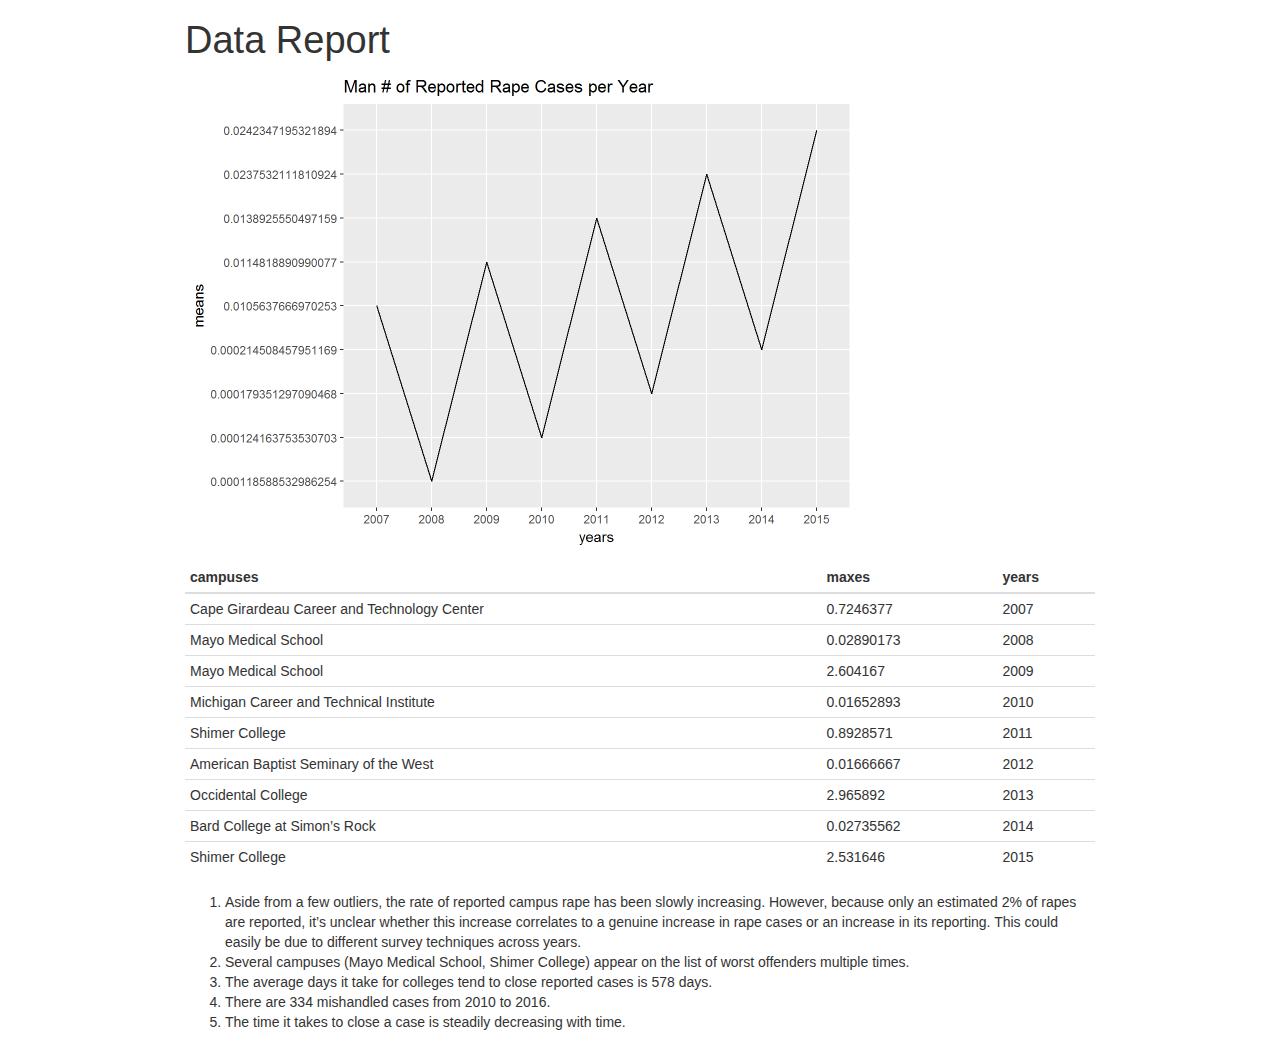
==== index.html @ 82bb8c3a "added to index" ====
<!DOCTYPE html>

<html xmlns="http://www.w3.org/1999/xhtml">

<head>

<meta charset="utf-8" />
<meta http-equiv="Content-Type" content="text/html; charset=utf-8" />
<meta name="generator" content="pandoc" />




<title>Data Report</title>

<script src="[data-uri]"></script>
<meta name="viewport" content="width=device-width, initial-scale=1" />
<link href="data:text/css;charset=utf-8,html%7Bfont%2Dfamily%3Asans%2Dserif%3B%2Dwebkit%2Dtext%2Dsize%2Dadjust%3A100%25%3B%2Dms%2Dtext%2Dsize%2Dadjust%3A100%25%7Dbody%7Bmargin%3A0%7Darticle%2Caside%2Cdetails%2Cfigcaption%2Cfigure%2Cfooter%2Cheader%2Chgroup%2Cmain%2Cmenu%2Cnav%2Csection%2Csummary%7Bdisplay%3Ablock%7Daudio%2Ccanvas%2Cprogress%2Cvideo%7Bdisplay%3Ainline%2Dblock%3Bvertical%2Dalign%3Abaseline%7Daudio%3Anot%28%5Bcontrols%5D%29%7Bdisplay%3Anone%3Bheight%3A0%7D%5Bhidden%5D%2Ctemplate%7Bdisplay%3Anone%7Da%7Bbackground%2Dcolor%3Atransparent%7Da%3Aactive%2Ca%3Ahover%7Boutline%3A0%7Dabbr%5Btitle%5D%7Bborder%2Dbottom%3A1px%20dotted%7Db%2Cstrong%7Bfont%2Dweight%3A700%7Ddfn%7Bfont%2Dstyle%3Aitalic%7Dh1%7Bmargin%3A%2E67em%200%3Bfont%2Dsize%3A2em%7Dmark%7Bcolor%3A%23000%3Bbackground%3A%23ff0%7Dsmall%7Bfont%2Dsize%3A80%25%7Dsub%2Csup%7Bposition%3Arelative%3Bfont%2Dsize%3A75%25%3Bline%2Dheight%3A0%3Bvertical%2Dalign%3Abaseline%7Dsup%7Btop%3A%2D%2E5em%7Dsub%7Bbottom%3A%2D%2E25em%7Dimg%7Bborder%3A0%7Dsvg%3Anot%28%3Aroot%29%7Boverflow%3Ahidden%7Dfigure%7Bmargin%3A1em%2040px%7Dhr%7Bheight%3A0%3B%2Dwebkit%2Dbox%2Dsizing%3Acontent%2Dbox%3B%2Dmoz%2Dbox%2Dsizing%3Acontent%2Dbox%3Bbox%2Dsizing%3Acontent%2Dbox%7Dpre%7Boverflow%3Aauto%7Dcode%2Ckbd%2Cpre%2Csamp%7Bfont%2Dfamily%3Amonospace%2Cmonospace%3Bfont%2Dsize%3A1em%7Dbutton%2Cinput%2Coptgroup%2Cselect%2Ctextarea%7Bmargin%3A0%3Bfont%3Ainherit%3Bcolor%3Ainherit%7Dbutton%7Boverflow%3Avisible%7Dbutton%2Cselect%7Btext%2Dtransform%3Anone%7Dbutton%2Chtml%20input%5Btype%3Dbutton%5D%2Cinput%5Btype%3Dreset%5D%2Cinput%5Btype%3Dsubmit%5D%7B%2Dwebkit%2Dappearance%3Abutton%3Bcursor%3Apointer%7Dbutton%5Bdisabled%5D%2Chtml%20input%5Bdisabled%5D%7Bcursor%3Adefault%7Dbutton%3A%3A%2Dmoz%2Dfocus%2Dinner%2Cinput%3A%3A%2Dmoz%2Dfocus%2Dinner%7Bpadding%3A0%3Bborder%3A0%7Dinput%7Bline%2Dheight%3Anormal%7Dinput%5Btype%3Dcheckbox%5D%2Cinput%5Btype%3Dradio%5D%7B%2Dwebkit%2Dbox%2Dsizing%3Aborder%2Dbox%3B%2Dmoz%2Dbox%2Dsizing%3Aborder%2Dbox%3Bbox%2Dsizing%3Aborder%2Dbox%3Bpadding%3A0%7Dinput%5Btype%3Dnumber%5D%3A%3A%2Dwebkit%2Dinner%2Dspin%2Dbutton%2Cinput%5Btype%3Dnumber%5D%3A%3A%2Dwebkit%2Douter%2Dspin%2Dbutton%7Bheight%3Aauto%7Dinput%5Btype%3Dsearch%5D%7B%2Dwebkit%2Dbox%2Dsizing%3Acontent%2Dbox%3B%2Dmoz%2Dbox%2Dsizing%3Acontent%2Dbox%3Bbox%2Dsizing%3Acontent%2Dbox%3B%2Dwebkit%2Dappearance%3Atextfield%7Dinput%5Btype%3Dsearch%5D%3A%3A%2Dwebkit%2Dsearch%2Dcancel%2Dbutton%2Cinput%5Btype%3Dsearch%5D%3A%3A%2Dwebkit%2Dsearch%2Ddecoration%7B%2Dwebkit%2Dappearance%3Anone%7Dfieldset%7Bpadding%3A%2E35em%20%2E625em%20%2E75em%3Bmargin%3A0%202px%3Bborder%3A1px%20solid%20silver%7Dlegend%7Bpadding%3A0%3Bborder%3A0%7Dtextarea%7Boverflow%3Aauto%7Doptgroup%7Bfont%2Dweight%3A700%7Dtable%7Bborder%2Dspacing%3A0%3Bborder%2Dcollapse%3Acollapse%7Dtd%2Cth%7Bpadding%3A0%7D%40media%20print%7B%2A%2C%3Aafter%2C%3Abefore%7Bcolor%3A%23000%21important%3Btext%2Dshadow%3Anone%21important%3Bbackground%3A0%200%21important%3B%2Dwebkit%2Dbox%2Dshadow%3Anone%21important%3Bbox%2Dshadow%3Anone%21important%7Da%2Ca%3Avisited%7Btext%2Ddecoration%3Aunderline%7Da%5Bhref%5D%3Aafter%7Bcontent%3A%22%20%28%22%20attr%28href%29%20%22%29%22%7Dabbr%5Btitle%5D%3Aafter%7Bcontent%3A%22%20%28%22%20attr%28title%29%20%22%29%22%7Da%5Bhref%5E%3D%22javascript%3A%22%5D%3Aafter%2Ca%5Bhref%5E%3D%22%23%22%5D%3Aafter%7Bcontent%3A%22%22%7Dblockquote%2Cpre%7Bborder%3A1px%20solid%20%23999%3Bpage%2Dbreak%2Dinside%3Aavoid%7Dthead%7Bdisplay%3Atable%2Dheader%2Dgroup%7Dimg%2Ctr%7Bpage%2Dbreak%2Dinside%3Aavoid%7Dimg%7Bmax%2Dwidth%3A100%25%21important%7Dh2%2Ch3%2Cp%7Borphans%3A3%3Bwidows%3A3%7Dh2%2Ch3%7Bpage%2Dbreak%2Dafter%3Aavoid%7D%2Enavbar%7Bdisplay%3Anone%7D%2Ebtn%3E%2Ecaret%2C%2Edropup%3E%2Ebtn%3E%2Ecaret%7Bborder%2Dtop%2Dcolor%3A%23000%21important%7D%2Elabel%7Bborder%3A1px%20solid%20%23000%7D%2Etable%7Bborder%2Dcollapse%3Acollapse%21important%7D%2Etable%20td%2C%2Etable%20th%7Bbackground%2Dcolor%3A%23fff%21important%7D%2Etable%2Dbordered%20td%2C%2Etable%2Dbordered%20th%7Bborder%3A1px%20solid%20%23ddd%21important%7D%7D%40font%2Dface%7Bfont%2Dfamily%3A%27Glyphicons%20Halflings%27%3Bsrc%3Aurl%28data%3Aapplication%2Fvnd%2Ems%2Dfontobject%3Bbase64%2Cn04AAEFNAAACAAIABAAAAAAABQAAAAAAAAABAJABAAAEAExQAAAAAAAAAAIAAAAAAAAAAAEAAAAAAAAAJxJ%[base64]%2FSEdmjKHUbyow8ATBE40IvWA3vTu8LiABDQ%2BpexwUMcm1SMnNryctQSiI1K5ZnbOlXKmnVV5YvRe6RnNMFNCOs1KNVpn6yZhCJkRtVRNzEufeIq7HgSrcx4S8h%2Fv4vnrrKc6oCNxmSk2uKlZQHBii6iKFoH0746ThvkO1kJHlxjrkxs%2BLWORaDQBEtiYJIR5IB9Bi1UyL4Rmr0BNigNkMzlKQmnofBHviqVzUxwdMb3NdCn69hy%2BpRYVKGVS%2F1tnsqv4LL7wCCPZZAZPT4aCShHjHJVNuXbmMrY5LeQaGnvAkXlVrJgKRAUdFjrWEah9XebPeQMj7KS7DIBAFt8ycgC5PLGUOHSE3ErGZCiViNLL5ZARfywnCoZaKQCu6NuFX42AEeKtKUGnr%2FCm2Cy8tpFhBPMW5Fxi4Qm4TkDWh4IWFDClhU2hRWosUWqcKLlgyXB%2BlSHaWaHiWlBAR8SeSgSPCQxdVQgzUixWKSTrIQEbU94viDctkvX%2BVSjJuUmV8L4CXShI11esnp0pjWNZIyxKHS4wVQ2ime1P4RnhvGw0aDN1OLAXGERsB7buFpFGGBAre4QEQR0HOIO5oYH305G%2BKspT%2FFupEGGafCCwxSe6ZUa%2B073rXHnNdVXE6eWvibUS27XtRzkH838mYLMBmYysZTM0EM3A1fbpCBYFccN1B%2FEnCYu%2FTgCGmr7bMh8GfYL%2BBfcLvB0gRagC09w9elfldaIy%2FhNCBLRgBgtCC7jAF63wLSMAfbfAlEggYU0bUA7ACCJmTDpEmJtI78w4%2FBO7dN7JR7J7ZvbYaUbaILSQsRBiF3HGk5fEg6p9unwLvn98r%2BvnsV%2B372uf1xBLq4qU%2F45fTuqaAP%2BpssmCCCTF0mhEow8ZXZOS8D7Q85JsxZ%2BAzok7B7O%2Ff6J8AzYBySZQB%2FQHYUSA%2BEeQhEWiS6AIQzgcsDiER4MjgMBAWDV4AgQ3g1eBgIdweCQmCjJEMkJ%2BPKRWyFHHmg1Wi%2F6xzUgA0LREoKJChwnQa9B%2B5RQZRB3IlBlkAnxyQNaANwHMowzlYSMCBgnbpzvqpl0iTJNCQidDI9ZrSYNIRBhHtUa5YHMHxyGEik9hDE0AKj72AbTCaxtHPUaKZdAZSnQTyjGqGLsmBStCejApUhg4uBMU6mATujEl%2BKdDPbI6Ag4vLr%2BhjY6lbjBeoLKnZl0UZgRX8gTySOeynZVz1wOq7e1hFGYIq%2BMhrGxDLak0PrwYzSXtcuyhXEhwOYofiW%2BEcI%2Fjw8P6IY6ed%2BetAbuqKp5QIapT77LnAe505lMuqL79a0ut4rWexzFttsOsLDy7zvtQzcq3U1qabe7tB0wHWVXji%2BzDbo8x8HyIRUbXnwUcklFv51fvTymiV%2BMXLSmGH9d9%2BaXpD5X6lao41anWGig7IwIdnoBY2ht%2FpO9mClLo4NdXHAsefqWUKlXJkbqPOFhMoR4aiA1BXqhRNbB2Xwi%2B7u%2FjpAoOpKJ0UX24EsrzMfHXViakCNcKjBxuQX8BO0ZqjJ3xXzf%2B61t2VXOSgJ8xu65QKgtN6FibPmPYsXbJRHHqbgATcSZxBqGiDiU4NNNsYBsKD0MIP%2FOfKnlk%2FLkaid%[base64]%2FgFtuW0wR4cgd%2BZKesSV7QkNE2kw6AV4hoIuC02LGmTomyf8PiO6CZzOTLTPQ%2BHW06H%2Btx%2BbQ8LmDYg1pTFrp2oJXgkZTyeRJZM0C8aE2LpFrNVDuhARsN543%2FFV6klQ6Tv1OoZGXLv0igKrl%2FCmJxRmX7JJbJ998VSIPQRyDBICzl4JJlYHbdql30NvYcOuZ7a10uWRrgoieOdgIm4rlq6vNOQBuqESLbXG5lzdJGHw2m0sDYmODXbYGTfSTGRKpssTO95fothJCjUGQgEL4yKoGAF%2F0SrpUDNn8CBgBcSDQByAeNkCXp4S4Ro2Xh4OeaGRgR66PVOsU8bc6TR5%[base64]%2F1SgRCJ1dk4UdBT7OoyuNgLs0oCd8RnrEIb6QdMxT2QjD4zMrJkfgx5aDMcA4orsTtKCqWb%2FVeyceqa5OGSmB28YwH4rFbkQaLoUN8OQQYnD3w2eXpI4ScQfbCUZiJ4yMOIKLyyTc7BQ4uXUw6Ee6%2FxM%2B4Y67ngNBknxIPwuppgIhFcwJyr6EIj%2BLzNj%2FmfR2vhhRlx0BILZoAYruF0caWQ7YxO66UmeguDREAFHYuC7HJviRgVO6ruJH59h%2FC%2FPkgSle8xNzZJULLWq9JMDTE2fjGE146a1Us6PZDGYle6ldWRqn%2FpdpgHKNGrGIdkRK%2BKPETT9nKT6kLyDI8xd9A1FgWmXWRAIHwZ37WyZHOVyCadJEmMVz0MadMjDrPho%2BEIochkVC2xgGiwwsQ6DMv2P7UXqT4x7CdcYGId2BJQQa85EQKmCmwcRejQ9Bm4oATENFPkxPXILHpMPUyWTI5rjNOsIlmEeMbcOCEqInpXACYQ9DDxmFo9vcmsDblcMtg4tqBerNngkIKaFJmrQAPnq1dEzsMXcwjcHdfdCibcAxxA%2Bq%2Fj9m3LM%2FO7WJka4tSidVCjsvo2lQ%2F2ewyoYyXwAYyr2PlRoR5MpgVmSUIrM3PQxXPbgjBOaDQFIyFMJvx3Pc5RSYj12ySVF9fwFPQu2e2KWVoL9q3Ayv3IzpGHUdvdPdrNUdicjsTQ2ISy7QU3DrEytIjvbzJnAkmANXjAFERA0MUoPF3%2F5KFmW14bBNOhwircYgMqoDpUMcDtCmBE82QM2YtdjVLB4kBuKho%2FbcwQdeboqfQartuU3CsCf%2BcXkgYAqp%2F0Ee3RorAZt0AvvOCSI4JICIlGlsV0bsSid%2FNIEALAAzb6HAgyWHBps6xAOwkJIGcB82CxRQq4sJf3FzA70A%2BTRqcqjEMETCoez3mkPcpnoALs0ugJY8kQwrC%[base64]%2FWDHA60cYFaI%2FPjpzquUqdaYGcIq%2BmLez3WLFFCtNBN2QJcrlcoELgiPku5R5dSlJFaCEqEZle1AQzAKC%2B1SotMcBNyQUFuRHRF6OlimSBgjZeTBCwLyc6A%2BP%2FoFRchXTz5ADknYJHxzrJ5pGuIKRQISU6WyKTBBjD8WozmVYWIsto1AS5rxzKlvJu4E%2FvwOiKxRtCWsDM%2BeTHUrmwrCK5BIfMzGkD%2B0Fk5LzBs0jMYXktNDblB06LMNJ09U8pzSLmo14MS0OMjcdrZ31pyQqxJJpRImlSvfYAK8inkYU52QY2FPEVsjoWewpwhRp5yAuNpkqhdb7ku9Seefl2D0B8SMTFD90xi4CSOwwZy9IKkpMtI3FmFUg3%2FkFutpQGNc3pCR7gvC4sgwbupDu3DyEN%2BW6YGLNM21jpB49irxy9BSlHrVDlnihGKHwPrbVFtc%2Bh1rVQKZduxIyojccZIIcOCmhEnC7UkY68WXKQgLi2JCDQkQWJRQuk60hZp0D3rtCTINSeY9Ej2kIKYfGxwOs4j9qMM7fYZiipzgcf7TamnehqdhsiMiCawXnz4xAbyCkLAx5EGbo3Ax1u3dUIKnTxIaxwQTHehPl3V491H0%2BbC5zgpGz7Io%2BmjdhKlPJ01EeMpM7UsRJMi1nGjmJg35i6bQBAAxjO%2FENJubU2mg3ONySEoWklCwdABETcs7ck3jgiuU9pcKKpbgn%2B3YlzV1FzIkB6pmEDOSSyDfPPlQskznctFji0kpgZjW5RZe6x9kYT4KJcXg0bNiCyif%2BpZACCyRMmYsfiKmN9tSO65F0R2OO6ytlEhY5Sj6uRKfFxw0ijJaAx%2Fk3QgnAFSq27%2F2i4GEBA%2BUvTJKK%2F9eISNvG46Em5RZfjTYLdeD8kdXHyrwId%2FDQZUaMCY4gGbke2C8vfjgV%2FY9kkRQOJIn%2FxM9INZSpiBnqX0Q9GlQPpPKAyO5y%2BW5NMPSRdBCUlmuxl40ZfMCnf2Cp044uI9WLFtCi4YVxKjuRCOBWIb4XbIsGdbo4qtMQnNOQz4XDSui7W%2FN6l54qOynCqD3DpWQ%2BmpD7C40D8BZEWGJX3tlAaZBMj1yjvDYKwCJBa201u6nBKE5UE%2B7QSEhCwrXfbRZylAaAkplhBWX50dumrElePyNMRYUrC99UmcSSNgImhFhDI4BXjMtiqkgizUGCrZ8iwFxU6fQ8GEHCFdLewwxYWxgScAYMdMLmcZR6b7rZl95eQVDGVoUKcRMM1ixXQtXNkBETZkVVPg8LoSrdetHzkuM7DjZRHP02tCxA1fmkXKF3VzfN1pc1cv%2F8lbTIkkYpqKM9VOhp65ktYk%2BQ46myFWBapDfyWUCnsnI00QTBQmuFjMZTcd0V2NQ768Fhpby04k2IzNR1wKabuGJqYWwSly6ocMFGTeeI%2BejsWDYgEvr66QgqdcIbFYDNgsm0x9UHY6SCd5%2B7tpsLpKdvhahIDyYmEJQCqMqtCF6UlrE5GXRmbu%[base64]%2FiOmsLtHSWNUWEGk9hScMPShasUA1AcHOtRZlqMeQ0OzYS9vQvYUjOLrzP07BUAFikcJNMi7gIxEw4pL1G54TcmmmoAQ5s7TGWErJZ2Io4yQ0ljRYhL8H5e62oDtLF8aDpnIvZ5R3GWJyAugdiiJW9hQAVTsnCBHhwu7rkBlBX6r3b7ejEY0k5GGeyKv66v%2B6dg7mcJTrWHbtMywbedYqCQ0FPwoytmSWsL8WTtChZCKKzEF7vP6De4x2BJkkniMgSdWhbeBSLtJZR9CTHetK1xb34AYIJ37OegYIoPVbXgJ%2FqDQK%2BbfCtxQRVKQu77WzOoM6SGL7MaZwCGJVk46aImai9fmam%2BWpHG%2B0BtQPWUgZ7RIAlPq6lkECUhZQ2gqWkMYKcYMYaIc4gYCDFHYa2d1nzp3%2BJ1eCBay8IYZ0wQRKGAqvCuZ%2FUgbQPyllosq%2BXtfKIZOzmeJqRazpmmoP%2F76YfkjzV2NlXTDSBYB04SVlNQsFTbGPk1t%2FI4Jktu0XSgifO2ozFOiwd%2F0SssJDn0dn4xqk4GDTTKX73%2FwQyBLdqgJ%2BWx6AQaba3BA9CKEzjtQYIfAsiYamapq80LAamYjinlKXUkxdpIDk0puXUEYzSalfRibAeDAKpNiqQ0FTwoxuGYzRnisyTotdVTclis1LHRQCy%2FqqL8oUaQzWRxilq5Mi0IJGtMY02cGLD69vGjkj3p6pGePKI8bkBv5evq8SjjyU04vJR2cQXQwSJyoinDsUJHCQ50jrFTT7yRdbdYQMB3MYCb6uBzJ9ewhXYPAIZSXfeEQBZZ3GPN3Nbhh%2FwkvAJLXnQMdi5NYYZ5GHE400GS5rXkOZSQsdZgIbzRnF9ueLnsfQ47wHAsirITnTlkCcuWWIUhJSbpM3wWhXNHvt2xUsKKMpdBSbJnBMcihkoDqAd1Zml%2FR4yrzow1Q2A5G%2Bkzo%2FRhRxQS2lCSDRV8LlYLBOOoo1bF4jwJAwKMK1tWLHlu9i0j4Ig8qVm6wE1DxXwAwQwsaBWUg2pOOol2dHxyt6npwJEdLDDVYyRc2D0HbcbLUJQj8gPevQBUBOUHXPrsAPBERICpnYESeu2OHotpXQxRGlCCtLdIsu23MhZVEoJg8Qumj%2FUMMc34IBqTKLDTp76WzL%2FdMjCxK7MjhiGjeYAC%2Fkj%2FjY%2FRde7hpSM1xChrog6yZ7OWTuD56xBJnGFE%2BpT2ElSyCnJcwVzCjkqeNLfMEJqKW0G7OFIp0G%2B9mh50I9o8k1tpCY0xYqFNIALgIfc2me4n1bmJnRZ89oepgLPT0NTMLNZsvSCZAc3TXaNB07vail36%2FdBySis4m9%2FDR8izaLJW6bWCkVgm5T%2Bius3ZXq4xI%2BGnbveLbdRwF2mNtsrE0JjYc1AXknCOrLSu7Te%2Fr4dPYMCl5qtiHNTn%2BTPbh1jCBHH%2BdMJNhwNgs3nT%2BOhQoQ0vYif56BMG6WowAcHR3DjQolxLzyVekHj00PBAaW7IIAF1EF%2BuRIWyXjQMAs2chdpaKPNaB%2BkSezYt0%2BCA04sOg5vx8Fr7Ofa9sUv87h7SLAUFSzbetCCZ9pmyLt6l6%2FTzoA1%2FZBG9bIUVHLAbi%2FkdBFgYGyGwRQGBpkqCEg2ah9UD6EedEcEL3j4y0BQQCiExEnocA3SZboh%2Bepgd3YsOkHskZwPuQ5OoyA0fTA5AXrHcUOQF%2BzkJHIA7PwCDk1gGVmGUZSSoPhNf%2BTklauz98QofOlCIQ%2FtCD4dosHYPqtPCXB3agggQQIqQJsSkB%2Bqn0rkQ1toJjON%2FOtCIB9RYv3PqRA4C4U68ZMlZn6BdgEvi2ziU%2BTQ6NIw3ej%2BAtDwMGEZk7e2IjxUWKdAxyaw9OCwSmeADTPPleyk6UhGDNXQb%2B%2BW6Uk4q6F7%2Frg6WVTo82IoCxSIsFDrav4EPHphD3u4hR53WKVvYZUwNCCeM4PMBWzK%2BEfIthZOkuAwPo5C5jgoZgn6dUdvx5rIDmd58cXXdKNfw3l%2BwM2UjgrDJeQHhbD7HW2QDoZMCujgIUkk5Fg8VCsdyjOtnGRx8wgKRPZN5dR0zPUyfGZFVihbFRniXZFOZGKPnEQzU3AnD1KfR6weHW2XS6KbPJxUkOTZsAB9vTVp3Le1F8q5l%2BDMcLiIq78jxAImD2pGFw0VHfRatScGlK6SMu8leTmhUSMy8Uhdd6xBiH3Gdman4tjQGLboJfqz6fL2WKHTmrfsKZRYX6BTDjDldKMosaSTLdQS7oDisJNqAUhw1PfTlnacCO8vl8706Km1FROgLDmudzxg%2BEWTiArtHgLsRrAXYWdB0NmToNCJdKm0KWycZQqb%2BMw76Qy29iQ5up%2FX7oyw8QZ75kP5F6iJAJz6KCmqxz8fEa%2FxnsMYcIO%2FvEkGRuMckhr4rIeLrKaXnmIzlNLxbFspOphkcnJdnz%2FChp%2FVlpj2P7jJQmQRwGnltkTV5dbF9fE3%2FfxoSqTROgq9wFUlbuYzYcasE0ouzBo%2BdDCDzxKAfhbAZYxQiHrLzV2iVexnDX%2FQnT1fsT%2Fxuhu1ui5qIytgbGmRoQkeQooO8eJNNZsf0iALur8QxZFH0nCMnjerYQqG1pIfjyVZWxhVRznmmfLG00BcBWJE6hzQWRyFknuJnXuk8A5FRDCulwrWASSNoBtR%2BCtGdkPwYN2o7DOw%2FVGlCZPusRBFXODQdUM5zeHDIVuAJBLqbO%2Ff9Qua%2BpDqEPk230Sob9lEZ8BHiCorjVghuI0lI4JDgHGRDD%2FprQ84B1pVGkIpVUAHCG%2Biz3Bn3qm2AVrYcYWhock4jso5%2BJ7HfHVj4WMIQdGctq3psBCVVzupQOEioBGA2Bk%2BUILT7%2BVoX5mdxxA5fS42gISQVi%2FHTzrgMxu0fY6hE1ocUwwbsbWcezrY2n6S8%2F6cxXkOH4prpmPuFoikTzY7T85C4T2XYlbxLglSv2uLCgFv8Quk%2FwdesUdWPeHYIH0R729JIisN9Apdd4eB10aqwXrPt%2BSu9mA8k8n1sjMwnfsfF2j3jMUzXepSHmZ%2FBfqXvzgUNQQWOXO8YEuFBh4QTYCkOAPxywpYu1VxiDyJmKVcmJPGWk%2Fgc3Pov02StyYDahwmzw3E1gYC9wkupyWfDqDSUMpCTH5e5N8B%2F%2FlHiMuIkTNw4USHrJU67bjXGqNav6PBuQSoqTxc8avHoGmvqNtXzIaoyMIQIiiUHIM64cXieouplhNYln7qgc4wBVAYR104kO%2BCvKqsg4yIUlFNThVUAKZxZt1XA34h3TCUUiXVkZ0w8Hh2R0Z5L0b4LZvPd%2Fp1gi%2F07h8qfwHrByuSxglc9cI4QIg2oqvC%2Fqm0i7tjPLTgDhoWTAKDO2ONW5oe%2B%2FeKB9vZB8K6C25yCZ9RFVMnb6NRdRjyVK57CHHSkJBfnM2%2Fj4ODUwRkqrtBBCrDsDpt8jhZdXoy%2F1BCqw3sSGhgGGy0a5Jw6BP%2FTExoCmNFYjZl248A0osgPyGEmRA%2BfAsqPVaNAfytu0vuQJ7rk3J4kTDTR2AlCHJ5cls26opZM4w3jMULh2YXKpcqGBtuleAlOZnaZGbD6DHzMd6i2oFeJ8z9XYmalg1Szd%2FocZDc1C7Y6vcALJz2lYnTXiWEr2wawtoR4g3jvWUU2Ngjd1cewtFzEvM1NiHZPeLlIXFbBPawxNgMwwAlyNSuGF3zizVeOoC9bag1qRAQKQE%2FEZBWC2J8mnXAN2aTBboZ7HewnObE8CwROudZHmUM5oZ%2FUgd%2FJZQK8lvAm43uDRAbyW8gZ%2BZGq0EVerVGUKUSm%2FIdn8AQHdR4m7bue88WBwft9mSCeMOt1ncBwziOmJYI2ZR7ewNMPiCugmSsE4EyQ%2BQATJG6qORMGd4snEzc6B4shPIo4G1T7PgSm8PY5eUkPdF8JZ0VBtadbHXoJgnEhZQaODPj2gpODKJY5Yp4DOsLBFxWbvXN755KWylJm%2BoOd4zEL9Hpubuy2gyyfxh8oEfFutnYWdfB8PdESLWYvSqbElP9qo3u6KTmkhoacDauMNNjj0oy40DFV7Ql0aZj77xfGl7TJNHnIwgqOkenruYYNo6h724%2BzUQ7%2BvkCpZB%2BpGA562hYQiDxHVWOq0oDQl%2FQsoiY%2BcuI7iWq%2FZIBtHcXJ7kks%2Bh2fCNUPA82BzjnqktNts%2BRLdk1VSu%2BtqEn7QZCCsvEqk6FkfiOYkrsw092J8jsfIuEKypNjLxrKA9kiA19mxBD2suxQKCzwXGws7kEJvlhUiV9tArLIdZW0IORcxEzdzKmjtFhsjKy%2F44XYXdI5noQoRcvjZ1RMPACRqYg2V1%2BOwOepcOknRLLFdYgTkT5UApt%2FJhLM3jeFYprZV%2BZow2g8fP%2BU68hkKFWJj2yBbKqsrp25xkZX1DAjUw52IMYWaOhab8Kp05VrdNftqwRrymWF4OQSjbdfzmRZirK8FMJELEgER2PHjEAN9pGfLhCUiTJFbd5LBkOBMaxLr%2FA1SY9dXFz4RjzoU9ExfJCmx%2FI9FKEGT3n2cmzl2X42L3Jh%2BAbQq6sA%2BSs1kitoa4TAYgKHaoybHUDJ51oETdeI%2F9ThSmjWGkyLi5QAGWhL0BG1UsTyRGRJOldKBrYJeB8ljLJHfATWTEQBXBDnQexOHTB%2BUn44zExFE4vLytcu5NwpWrUxO%2F0ZICUGM7hGABXym0V6ZvDST0E370St9MIWQOTWngeoQHUTdCJUP04spMBMS8LSker9cReVQkULFDIZDFPrhTzBl6sed9wcZQTbL%2BBDqMyaN3RJPh%2Fanbx%2BIv%2BqgQdAa3M9Z5JmvYlh4qop%2BHo1F1W5gbOE9YKLgAnWytXElU4G8GtW47lhgFE6gaSs%2Bgs37sFvi0PPVvA5dnCBgILTwoKd%2F%2BDoL9F6inlM7H4rOTzD79KJgKlZO%2FZgt22UsKhrAaXU5ZcLrAglTVKJEmNJvORGN1vqrcfSMizfpsgbIe9zno%2BgBoKVXgIL%2FVI8dB1O5o%2FR3Suez%2FgD7M781ShjKpIIORM%2FnxG%2BjjhhgPwsn2IoXsPGPqYHXA63zJ07M2GPEykQwJBYLK808qYxuIew4frk52nhCsnCYmXiR6CuapvE1IwRB4%2FQftDbEn%2BAucIr1oxrLabRj9q4ae0%2BfXkHnteAJwXRbVkR0mctVSwEbqhJiMSZUp9DNbEDMmjX22m3ABpkrPQQTP3S1sib5pD2VRKRd%2BeNAjLYyT0hGrdjWJZy24OYXRoWQAIhGBZRxuBFMjjZQhpgrWo8SiFYbojcHO8V5DyscJpLTHyx9Fimassyo5U6WNtquUMYgccaHY5amgR3PQzq3ToNM5ABnoB9kuxsebqmYZm0R9qxJbFXCQ1UPyFIbxoUraTJFDpCk0Wk9GaYJKz%2F6oHwEP0Q14lMtlddQsOAU9zlYdMVHiT7RQP3XCmWYDcHCGbVRHGnHuwzScA0BaSBOGkz3lM8CArjrBsyEoV6Ys4qgDK3ykQQPZ3hCRGNXQTNNXbEb6tDiTDLKOyMzRhCFT%2BmAUmiYbV3YQVqFVp9dorv%2BTsLeCykS2b5yyu8AV7IS9cxcL8z4Kfwp%2BxJyYLv1OsxQCZwTB4a8BZ%2F5EdxTBJthApqyfd9u3ifr%2FWILTqq5VqgwMT9SOxbSGWLQJUUWCVi4k9tho9nEsbUh7U6NUsLmkYFXOhZ0kmamaJLRNJzSj%2Fqn4Mso6zb6iLLBXoaZ6AqeWCjHQm2lztnejYYM2eubnpBdKVLORZhudH3JF1waBJKA9%2BW8EhMj3Kzf0L4vi4k6RoHh3Z5YgmSZmk6ns4fjScjAoL8GoOECgqgYEBYUGFVO4FUv4%2FYtowhEmTs0vrvlD%2FCrisnoBNDAcUi%2FteY7OctFlmARQzjOItrrlKuPO6E2Ox93L4O%2F4DcgV%2FdZ7qR3VBwVQxP1GCieA4RIpweYJ5FoYrHxqRBdJjnqbsikA2Ictbb8vE1GYIo9dacK0REgDX4smy6GAkxlH1yCGGsk%2BtgiDhNKuKu3yNrMdxafmKTF632F8Vx4BNK57GvlFisrkjN9WDAtjsWA0ENT2e2nETUb%2Fn7qwhvGnrHuf5bX6Vh%2Fn3xffU3PeHdR%2BFA92i6ufT3AlyAREoNDh6chiMWTvjKjHDeRhOa9YkOQRq1vQXEMppAQVwHCuIcV2g5rBn6GmZZpTR7vnSD6ZmhdSl176gqKTXu5E%2BYbfL0adwNtHP7dT7t7b46DVZIkzaRJOM%2BS6KcrzYVg%2BT3wSRFRQashjfU18NutrKa%2F7PXbtuJvpIjbgPeqd%2BpjmRw6YKpnANFSQcpzTZgpSNJ6J7uiagAbir%2F8tNXJ%2FOsOnRh6iuIexxrmkIneAgz8QoLmiaJ8sLQrELVK2yn3wOHp57BAZJhDZjTBzyoRAuuZ4eoxHruY1pSb7qq79cIeAdOwin4GdgMeIMHeG%2BFZWYaiUQQyC5b50zKjYw97dFjAeY2I4Bnl105Iku1y0lMA1ZHolLx19uZnRdILcXKlZGQx%2FGdEqSsMRU1BIrFqRcV1qQOOHyxOLXEGcbRtAEsuAC2V4K3p5mFJ22IDWaEkk9ttf5Izb2LkD1MnrSwztXmmD%2FQi%2FEmVEFBfiKGmftsPwVaIoZanlKndMZsIBOskFYpDOq3QUs9aSbAAtL5Dbokus2G4%2FasthNMK5UQKCOhU97oaOYNGsTah%2BjfCKsZnTRn5TbhFX8ghg8CBYt%2FBjeYYYUrtUZ5jVij%2Fop7V5SsbA4mYTOwZ46hqdpbB6Qvq3AS2HHNkC15pTDIcDNGsMPXaBidXYPHc6PJAkRh29Vx8KcgX46LoUQBhRM%2B3SW6Opll%2FwgxxsPgKJKzr5QCmwkUxNbeg6Wj34SUnEzOemSuvS2OetRCO8Tyy%2BQbSKVJcqkia%2BGvDefFwMOmgnD7h81TUtMn%2BmRpyJJ349HhAnoWFTejhpYTL9G8N2nVg1qkXBeoS9Nw2fB27t7trm7d%2FQK7Cr4uoCeOQ7%2F8JfKT77KiDzLImESHw%2F0wf73QeHu74hxv7uihi4fTX%2BXEwAyQG3264dwv17aJ5N335Vt9sdrAXhPOAv8JFvzqyYXwfx8WYJaef1gMl98JRFyl5Mv5Uo%2FoVH5ww5OzLFsiTPDns7fS6EURSSWd%2F92BxMYQ8sBaH%2Bj%2BwthQPdVgDGpTfi%2BJQIWMD8xKqULliRH01rTeyF8x8q%2FGBEEEBrAJMPf25UQwi0b8tmqRXY7kIvNkzrkvRWLnxoGYEJsz8u4oOyMp8cHyaybb1HdMCaLApUE%2B%2F7xLIZGP6H9xuSEXp1zLIdjk5nBaMuV%2FyTDRRP8Y2ww5RO6d2D94o%2B6ucWIqUAvgHIHXhZsmDhjVLczmZ3ca0Cb3PpKwt2UtHVQ0BgFJsqqTsnzZPlKahRUkEu4qmkJt%2Bkqdae76ViWe3STan69yaF9%2BfESD2lcQshLHWVu4ovItXxO69bqC5p1nZLvI8NdQB9s9UNaJGlQ5mG947ipdDA0eTIw%2FA1zEdjWquIsQXXGIVEH0thC5M%2BW9pZe7IhAVnPJkYCCXN5a32HjN6nsvokEqRS44tGIs7s2LVTvcrHAF%2BRVmI8L4HUYk4x%2B67AxSMJKqCg8zrGOgvK9kNMdDrNiUtSWuHFpC8%2Fp5qIQrEo%2FH%2B1l%2F0cAwQ2nKmpWxKcMIuHY44Y6DlkpO48tRuUGBWT0FyHwSKO72Ud%2BtJUfdaZ4CWNijzZtlRa8%2BCkmO%2FEwHYfPZFU%2FhzjFWH7vnzHRMo%2BaF9u8qHSAiEkA2HjoNQPEwHsDKOt6hOoK3Ce%2F%2B%2F9boMWDa44I6FrQhdgS7OnNaSzwxWKZMcyHi6LN4WC6sSj0qm2PSOGBTvDs%2FGWJS6SwEN%2FULwpb4LQo9fYjUfSXRwZkynUazlSpvX9e%2BG2zor8l%2BYaMxSEomDdLHGcD6YVQPegTaA74H8%2BV4WvJkFUrjMLGLlvSZQWvi8%2FQA7yzQ8GPno%2F%2F5SJHRP%2FOqKObPCo81s%2F%2B6WgLqykYpGAgQZhVDEBPXWgU%2FWzFZjKUhSFInufPRiMAUULC6T11yL45ZrRoB4DzOyJShKXaAJIBS9wzLYIoCEcJKQW8GVCx4fihqJ6mshBUXSw3wWVj3grrHQlGNGhIDNNzsxQ3M%2BGWn6ASobIWC%2BLbYOC6UpahVO13Zs2zOzZC8z7FmA05JhUGyBsF4tsG0drcggIFzgg%2Fkpf3%2BCnAXKiMgIE8Jk%2FMhpkc8DUJEUzDSnWlQFme3d0sHZDrg7LavtsEX3cHwjCYA17pMTfx8Ajw9hHscN67hyo%2BRJQ4458RmPywXykkVcW688oVUrQhahpPRvTWPnuI0B%2BSkQu7dCyvLRyFYlC1LG1gRCIvn3rwQeINzZQC2KXq31FaR9UmVV2QeGVqBHjmE%2BVMd3b1fhCynD0pQNhCG6%2FWCDbKPyE7NRQzL3BzQAJ0g09aUzcQA6mUp9iZFK6Sbp%2FYbHjo%2B%2B7%2FWj8S4YNa%2BZdqAw1hDrKWFXv9%2BzaXpf8ZTDSbiqsxnwN%2FCzK5tPkOr4tRh2kY3Bn9JtalbIOI4b3F7F1vPQMfoDcdxMS8CW9m%2FNCW%2FHILTUVWQIPiD0j1A6bo8vsv6P1hCESl2abrSJWDrq5sSzUpwoxaCU9FtJyYH4QFMxDBpkkBR6kn0LMPO%2B5EJ7Z6bCiRoPedRZ%2FP0SSdii7ZnPAtVwwHUidcdyspwncz5uq6vvm4IEDbJVLUFCn%2FLvIHfooUBTkFO130FC7CmmcrKdgDJcid9mvVzsDSibOoXtIf9k6ABle3PmIxejodc4aob0QKS432srrCMndbfD454q52V01G4q913mC5HOsTzWF4h2No1av1VbcUgWAqyoZl%2B11PoFYnNv2HwAODeNRkHj%2B8SF1fcvVBu6MrehHAZK1Gm69ICcTKizykHgGFx7QdowTVAsYEF2tVc0Z6wLryz2FI1sc5By2znJAAmINndoJiB4sfPdPrTC8RnkW7KRCwxC6YvXg5ahMlQuMpoCSXjOlBy0Kij%2BbsCYPbGp8BdCBiLmLSAkEQRaieWo1SYvZIKJGj9Ur%2FeWHjiB7SOVdqMAVmpBvfRiebsFjger7DC%2B8kRFGtNrTrnnGD2GAJb8rQCWkUPYHhwXsjNBSkE6lGWUj5QNhK0DMNM2l%2BkXRZ0KLZaGsFSIdQz%2FHXDxf3%2FTE30%2BDgBKWGWdxElyLccJfEpjsnszECNoDGZpdwdRgCixeg9L4EPhH%2BRptvRMVRaahu4cySjS3P5wxAUCPkmn%2BrhyASpmiTaiDeggaIxYBmtLZDDhiWIJaBgzfCsAGUF1Q1SFZYyXDt9skCaxJsxK2Ms65dmdp5WAZyxik%2FzbrTQk5KmgxCg%2Ff45L0jywebOWUYFJQAJia7XzCV0x89rpp%2Ff3AVWhSPyTanqmik2SkD8A3Ml4NhIGLAjBXtPShwKYfi2eXtrDuKLk4QlSyTw1ftXgwqA2jUuopDl%2B5tfUWZNwBpEPXghzbBggYCw%2Fdhy0ntds2yeHCDKkF%2FYxQjNIL%2FF%2F37jLPHCKBO9ibwYCmuxImIo0ijV2Wbg3kSN2psoe8IsABv3RNFaF9uMyCtCYtqcD%2BqNOhwMlfARQUdJ2tUX%2BMNJqOwIciWalZsmEjt07tfa8ma4cji9sqz%2BQ9hWfmMoKEbIHPOQORbhQRHIsrTYlnVTNvcq1imqmmPDdVDkJgRcTgB8Sb6epCQVmFZe%2BjGDiNJQLWnfx%2BdrTKYjm0G8yH0ZAGMWzEJhUEQ4Maimgf%2Fbkvo8PLVBsZl152y5S8%2BHRDfZIMCbYZ1WDp4yrdchOJw8k6R%2B%2F2pHmydK4NIK2PHdFPHtoLmHxRDwLFb7eB%2BM4zNZcB9NrAgjVyzLM7xyYSY13ykWfIEEd2n5%2FiYp3ZdrCf7fL%2Ben%2BsIJu2W7E30MrAgZBD1rAAbZHPgeAMtKCg3NpSpYQUDWJu9bT3V7tOKv%2BNRiJc8JAKqqgCA%2FPNRBR7ChpiEulyQApMK1AyqcWnpSOmYh6yLiWkGJ2mklCSPIqN7UypWj3dGi5MvsHQ87MrB4VFgypJaFriaHivwcHIpmyi5LhNqtem4q0n8awM19Qk8BOS0EsqGscuuydYsIGsbT5GHnERUiMpKJl4ON7qjB4fEqlGN%2FhCky89232UQCiaeWpDYCJINXjT6xl4Gc7DxRCtgV0i1ma4RgWLsNtnEBRQFqZggCLiuyEydmFd7WlogpkCw5G1x4ft2psm3KAREwVwr1Gzl6RT7FDAqpVal34ewVm3VH4qn5mjGj%2BbYL1NgfLNeXDwtmYSpwzbruDKpTjOdgiIHDVQSb5%2FzBgSMbHLkxWWgghIh9QTFSDILixVwg0Eg1puooBiHAt7DzwJ7m8i8%2Fi%2BjHvKf0QDnnHVkVTIqMvIQImOrzCJwhSR7qYB5gSwL6aWL9hERHCZc4G2%2BJrpgHNB8eCCmcIWIQ6rSdyPCyftXkDlErUkHafHRlkOIjxGbAktz75bnh50dU7YHk%2BMz7wwstg6RFZb%2BTZuSOx1qqP5C66c0mptQmzIC2dlpte7vZrauAMm%2F7RfBYkGtXWGiaWTtwvAQiq2oD4YixPLXE2khB2FRaNRDTk%2B9sZ6K74Ia9VntCpN4BhJGJMT4Z5c5FhSepRCRWmBXqx%2BwhVZC4me4saDs2iNqXMuCl6iAZflH8fscC1sTsy4PHeC%2BXYuqMBMUun5YezKbRKmEPwuK%2BCLzijPEQgfhahQswBBLfg%[base64]%2BRCMlDDbElcjaROLDoualmUIQ88Kekk3iM4OQrADcxi3rJguS4MOIBIgKgXrjd1WkbCdqxJk%2F4efRIFsavZA7KvvJQqp3Iid5Z0NFc5aiMRzGN3vrpBzaMy4JYde3wr96PjN90AYOIbyp6T4zj8LoE66OGcX1Ef4Z3KoWLAUF4BTg7ug%2FAbkG5UNQXAMkQezujSHeir2uTThgd3gpyzDrbnEdDRH2W7U6PeRvBX1ZFMP5RM%2BZu6UUZZD8hDPHldVWntTCNk7To8IeOW9yn2wx0gmurwqC60AOde4r3ETi5pVMSDK8wxhoGAoEX9NLWHIR33VbrbMveii2jAJlrxwytTHbWNu8Y4N8vCCyZjAX%2FpcsfwXbLze2%2BD%2Bu33OGBoJyAAL3jn3RuEcdp5If8O%2Ba4NKWvxOTyDltG0IWoHhwVGe7dKkCWFT%2B%2Btm%2BhaBCikRUUMrMhYKZJKYoVuv%2FbsJzO8DwfVIInQq3g3BYypiz8baogH3r3GwqCwFtZnz4xMjAVOYnyOi5HWbFA8n0qz1OjSpHWFzpQOpvkNETZBGpxN8ybhtqV%2FDMUxd9uFZmBfKXMCn%2FSqkWJyKPnT6lq%2B4zBZni6fYRByJn6OK%2BOgPBGRAJluwGSk4wxjOOzyce%2FPKODwRlsgrVkdcsEiYrqYdXo0Er2GXi2GQZd0tNJT6c9pK1EEJG1zgDJBoTVuCXGAU8BKTvCO%2FcEQ1Wjk3Zzuy90JX4m3O5IlxVFhYkSUwuQB2up7jhvkm%2BbddRQu5F9s0XftGEJ9JSuSk%2BZachCbdU45fEqbugzTIUokwoAKvpUQF%2FCvLbWW5BNQFqFkJg2f30E%2F48StNe5QwBg8zz3YAJ82FZoXBxXSv4QDooDo79NixyglO9AembuBcx5Re3CwOKTHebOPhkmFC7wNaWtoBhFuV4AkEuJ0J%2B1pT0tLkvFVZaNzfhs%2FKd3%2BA9YsImlO4XK4vpCo%2FelHQi%2F9gkFg07xxnuXLt21unCIpDV%2BbbRxb7FC6nWYTsMFF8%2B1LUg4JFjVt3vqbuhHmDKbgQ4e%2BRGizRiO8ky05LQGMdL2IKLSNar0kNG7lHJMaXr5mLdG3nykgj6vB%2FKVijd1ARWkFEf3yiUw1v%2FWaQivVUpIDdSNrrKbjO5NPnxz6qTTGgYg03HgPhDrCFyYZTi3XQw3HXCva39mpLNFtz8AiEhxAJHpWX13gCTAwgm9YTvMeiqetdNQv6IU0hH0G%2BZManTqDLPjyrOse7WiiwOJCG%[base64]%2F6gQKuihPtiUtlCQVPohUgzfezTg8o1b3n9pNZeco1QucaoXe40Fa5JYhqdTspFmxGtW9h5ezLFZs3j%2FN46f%2BS2rjYNC2JySXrnSAFhvAkz9a5L3pza8eYKHNoPrvBRESpxYPJdKVUxBE39nJ1chrAFpy4MMkf0qKgYALctGg1DQI1kIymyeS2AJNT4X240d3IFQb%2F0jQbaHJ2YRK8A%2Bls6WMhWmpCXYG5jqapGs5%2FeOJErxi2%2F2KWVHiPellTgh%2FfNl%2F2KYPKb7DUcAg%2BmCOPQFCiU9Mq%2FWLcU1xxC8aLePFZZlE%2BPCLzf7ey46INWRw2kcXySR9FDgByXzfxiNKwDFbUSMMhALPFSedyjEVM5442GZ4hTrsAEvZxIieSHGSgkwFh%2FnFNdrrFD4tBH4Il7fW6ur4J8Xaz7RW9jgtuPEXQsYk7gcMs2neu3zJwTyUerHKSh1iTBkj2YJh1SSOZL5pLuQbFFAvyO4k1Hxg2h99MTC6cTUkbONQIAnEfGsGkNFWRbuRyyaEZInM5pij73EA9rPIUfU4XoqQpHT9THZkW%2BoKFLvpyvTBMM69tN1Ydwv1LIEhHsC%2BueVG%2Bw%2BkyCPsvV3erRikcscHjZCkccx6VrBkBRusTDDd8847GA7p2Ucy0y0HdSRN6YIBciYa4vuXcAZbQAuSEmzw%2BH%2FAuOx%2BaH%2BtBL88H57D0MsqyiZxhOEQkF%2F8DR1d2hSPMj%2FsNOa5rxcUnBgH8ictv2J%2Bcb4BA4v3MCShdZ2vtK30vAwkobnEWh7rsSyhmos3WC93Gn9C4nnAd%2FPjMMtQfyDNZsOPd6XcAsnBE%2FmRHtHEyJMzJfZFLE9OvQa0i9kUmToJ0ZxknTgdl%2FXPV8xoh0K7wNHHsnBdvFH3sv52lU7UFteseLG%2FVanIvcwycVA7%2BBE1Ulyb20BvwUWZcMTKhaCcmY3ROpvonVMV4N7yBXTL7IDtHzQ4CCcqF66LjF3xUqgErKzolLyCG6Kb7irP%2FMVTCCwGRxfrPGpMMGvPLgJ881PHMNMIO09T5ig7AzZTX%2F5PLlwnJLDAPfuHynSGhV4tPqR3gJ4kg4c06c%2FF1AcjGytKm2Yb5jwMotF7vro4YDLWlnMIpmPg36NgAZsGA0W1spfLSue4xxat0Gdwd0lqDBOgIaMANykwwDKejt5YaNtJYIkrSgu0KjIg0pznY0SCd1qlC6R19g97UrWDoYJGlrvCE05J%2F5wkjpkre727p5PTRX5FGrSBIfJqhJE%2FIS876PaHFkx9pGTH3oaY3jJRvLX9Iy3Edoar7cFvJqyUlOhAEiOSAyYgVEGkzHdug%2BoRHIEOXAExMiTSKU9A6nmRC8mp8iYhwWdP2U%[base64]%2FBQQp1sWlNolpIu4ekxUTBV7NmxOFKEBmmN%2BnA7pvF78%2FRII5ZHA09OAiE%2F66MF6HQ%2BqVEJCHxwymukkNvzqHEh52dULPbVasfQMgTDyBZzx4007YiKdBuUauQOt27Gmy8ISclPmEUCIcuLbkb1mzQSqIa3iE0PJh7UMYQbkpe%2BhXjTJKdldyt2mVPwywoODGJtBV1lJTgMsuSQBlDMwhEKIfrvsxGQjHPCEfNfMAY2oxvyKcKPUbQySkKG6tj9AQyEW3Q5rpaDJ5Sns9ScLKeizPRbvWYAw4bXkrZdmB7CQopCH8NAmqbuciZChHN8lVGaDbCnmddnqO1PQ4ieMYfcSiBE5zzMz%2BJV%2F4eyzrzTEShvqSGzgWimkNxLvUj86iAwcZuIkqdB0VaIB7wncLRmzHkiUQpPBIXbDDLHBlq7vp9xwuC9AiNkIptAYlG7Biyuk8ILdynuUM1cHWJgeB%2BK3wBP%2FineogxkvBNNQ4AkW0hvpBOQGFfeptF2YTR75MexYDUy7Q%2F9uocGsx41O4IZhViw%2F2FvAEuGO5g2kyXBUijAggWM08bRhXg5ijgMwDJy40QeY%2FcQpUDZiIzmvskQpO5G1zyGZA8WByjIQU4jRoFJt56behxtHUUE%2Fom7Rj2psYXGmq3llVOCgGYKNMo4pzwntITtapDqjvQtqpjaJwjHmDzSVGLxMt12gEXAdLi%2FcaHSM3FPRGRf7dB7YC%2BcD2ho6oL2zGDCkjlf%2FDFoQVl8GS%2F56wur3rdV6ggtzZW60MRB3g%2BU1W8o8cvqIpMkctiGVMzXUFI7FacFLrgtdz4mTEr4aRAaQ2AFQaNeG7GX0yOJgMRYFziXdJf24kg%2FgBQIZMG%2FYcPEllRTVNoDYR6oSJ8wQNLuihfw81UpiKPm714bZX1KYjcXJdfclCUOOpvTxr9AAJevTY4HK%2FG7F3mUc3GOAKqh60zM0v34v%2BELyhJZqhkaMA8UMMOU90f8RKEJFj7EqepBVwsRiLbwMo1J2zrE2UYJnsgIAscDmjPjnzI8a719Wxp757wqmSJBjXowhc46QN4RwKIxqEE6E5218OeK7RfcpGjWG1jD7qND%2B%2FGTk6M56Ig4yMsU6LUW1EWE%2BfIYycVV1thldSlbP6ltdC01y3KUfkobkt2q01YYMmxpKRvh1Z48uNKzP%2FIoRIZ%2FF6buOymSnW8gICitpJjKWBscSb9JJKaWkvEkqinAJ2kowKoqkqZftRqfRQlLtKoqvTRDi2vg%2FRrPD%2Fd3a09J8JhGZlEkOM6znTsoMCsuvTmywxTCDhw5dd0GJOHCMPbsj3QLkTE3MInsZsimDQ3HkvthT7U9VA4s6G07sID0FW4SHJmRGwCl%2BMu4xf0ezqeXD2PtPDnwMPo86sbwDV%2B9PWcgFcARUVYm3hrFQrHcgMElFGbSM2A1zUYA3baWfheJp2AINmTJLuoyYD%2FOwA4a6V0ChBN97E8YtDBerUECv0u0TlxR5yhJCXvJxgyM73Bb6pyq0jTFJDZ4p1Am1SA6sh8nADd1hAcGBMfq4d%2FUfwnmBqe0Jun1n1LzrgKuZMAnxA3NtCN7Klf4BH%2B14B7ibBmgt0TGUafVzI4uKlpF7v8NmgNjg90D6QE3tbx8AjSAC%2BOA1YJvclyPKgT27QpIEgVYpbPYGBsnyCNrGz9XUsCHkW1QAHgL2STZk12QGqmvAB0NFteERkvBIH7INDsNW9KKaAYyDMdBEMzJiWaJHZALqDxQDWRntumSDPcplyFiI1oDpT8wbwe01AHhW6%2BvAUUBoGhY3CT2tgwehdPqU%2F4Q7ZLYvhRl%2FogOvR9O2%2BwkkPKW5vCTjD2fHRYXONCoIl4Jh1bZY0ZE1O94mMGn%2FdFSWBWzQ%2FVYk%2BGezi46RgiDv3EshoTmMSlioUK6MQEN8qeyK6FRninyX8ZPeUWjjbMJChn0n%2FyJvrq5bh5UcCAcBYSafTFg7p0jDgrXo2QWLb3WpSOET%2FHh4oSadBTvyDo10IufLzxiMLAnbZ1vcUmj3w7BQuIXjEZXifwukVxrGa9j%2BDXfpi12m1RbzYLg9J2wFergEwOxFyD0%2FJstNK06ZN2XdZSGWxcJODpQHOq4iKqjqkJUmPu1VczL5xTGUfCgLEYyNBCCbMBFT%2FcUP6pE%2FmujnHsSDeWxMbhrNilS5MyYR0nJyzanWXBeVcEQrRIhQeJA6Xt4f2eQESNeLwmC10WJVHqwx8SSyrtAAjpGjidcj1E2FYN0LObUcFQhafUKTiGmHWRHGsFCB%2BHEXgrzJEB5bp0QiF8ZHh11nFX8AboTD0PS4O1LqF8XBks2MpjsQnwKHF6HgaKCVLJtcr0XjqFMRGfKv8tmmykhLRzu%2BvqQ02%2BKpJBjaLt9ye1Ab%2BBbEBhy4EVdIJDrL2naV0o4wU8YZ2Lq04FG1mWCKC%2BUwkXOoAjneU%2FxHplMQo2cXUlrVNqJYczgYlaOEczVCs%2FOCgkyvLmTmdaBJc1iBLuKwmr6qtRnhowngsDxhzKFAi02tf8bmET8BO27ovJKF1plJwm3b0JpMh38%2BxsrXXg7U74QUM8ZCIMOpXujHntKdaRtsgyEZl5MClMVMMMZkZLNxH9%2Bb8fH6%2Bb8Lev30A9TuEVj9CqAdmwAAHBPbfOBFEATAPZ2CS0OH1Pj%2F0Q7PFUcC8hDrxESWdfgFRm%2B7vvWbkEppHB4T%2F1ApWnlTIqQwjcPl0VgS1yHSmD0OdsCVST8CQVwuiew1Y%2Bg3QGFjNMzwRB2DSsAk26cmA8lp2wIU4p93AUBiUHFGOxOajAqD7Gm6NezNDjYzwLOaSXRBYcWipTSONHjUDXCY4mMI8XoVCR%2FRrs%2FJLKXgEx%2BqkmeDlFOD1%2FyTQNDClRuiUyKYCllfMiQiyFkmuTz2vLsBNyRW%2Bxz%2B5FElFxWB28VjYIGZ0Yd%2B5wIjkcoMaggxswbT0pCmckRAErbRlIlcOGdBo4djTNO8FAgQ%2BlT6vPS60BwTRSUAM3ddkEAZiwtEyArrkiDRnS7LJ%2B2hwbzd2YDQagSgACpsovmjil5wfPuXq3GuH0CyE7FK3M4FgRaFoIkaodORrPx1%2BJpI9psyNYIFuJogZa0%2F1AhOWdlHQxdAgbwacsHqPZo8u%2FngAH2GmaTdhYnBfSDbBfh8CHq6Bx5bttP2%2BRdM%2BMAaYaZ0Y%2FADkbNCZuAyAVQa2OcXOeICmDn9Q%2FeFkDeFQg5MgHEDXq%2FtVjj%2Bjtd26nhaaolWxs1ixSUgOBwrDhRIGOLyOVk2%2FBc0UxvseQCO2pQ2i%2BKrfhu%2FWeBovNb5dJxQtJRUDv2mCwYVpNl2efQM9xQHnK0JwLYt%2FU0Wf%2BphiA4uw8G91slC832pmOTCAoZXohg1fewCZqLBhkOUBofBWpMPsqg7XEXgPfAlDo2U5WXjtFdS87PIqClCK5nW6adCeXPkUiTGx0emOIDQqw1yFYGHEVx20xKjJVYe0O8iLmnQr3FA9nSIQilUKtJ4ZAdcTm7%2BExseJauyqo30hs%2B1qSW211A1SFAOUgDlCGq7eTIcMAeyZkV1SQJ4j%2Fe1Smbq4HcjqgFbLAGLyKxlMDMgZavK5NAYH19Olz3la%2FQCTiVelFnU6O%2FGCvykqS%2FwZJDhKN9gBtSOp%2F1SP5VRgJcoVj%2Bkmf2wBgv4gjrgARBWiURYx8xENV3bEVUAAWWD3dYDKAIWk5opaCFCMR5ZjJExiCAw7gYiSZ2rkyTce4eNMY3lfGn%2B8p6%2BvBckGlKEXnA6Eota69OxDO9oOsJoy28BXOR0UoXNRaJD5ceKdlWMJlOFzDdZNpc05tkMGQtqeNF2lttZqNco1VtwXgRstLSQ6tSPChgqtGV5h2DcDReIQadaNRR6AsAYKL5gSFsCJMgfsaZ7DpKh8mg8Wz8V7H%2BgDnLuMxaWEIUPevIbClgap4dqmVWSrPgVYCzAoZHIa5z2Ocx1D%2FGvDOEqMOKLrMefWIbSWHZ6jbgA8qVBhYNHpx0P%2BjAgN5TB3haSifDcApp6yymEi6Ij%2FGsEpDYUgcHATJUYDUAmC1SCkJ4cuZXSAP2DEpQsGUjQmKJfJOvlC2x%2FpChkOyLW7KEoMYc5FDC4v2FGqSoRWiLsbPCiyg1U5yiHZVm1XLkHMMZL11%2Fyxyw0UnGig3MFdZklN5FI%2FqiT65T%2BjOXOdO7XbgWurOAZR6Cv9uu1cm5LjkXX4xi6mWn5r5NjBS0gTliHhMZI2WNqSiSphEtiCAwnafS11JhseDGHYQ5%2BbqWiAYiAv6Jsf79%2FVUs4cIl%2Bn6%2BWOjcgB%2F2l5TreoAV2717JzZbQIR0W1cl%[base64]%2FPhoawJDrGAP0JYWHgAVUByo%2FbGdiv2T2EMg8gsS14%2FrAdzlOYazFE7w4OzxeKiWdm3nSOnQRRKXSlVo8HEAbBfyJMKqoq%2BSCcTSx5NDtbFwNlh8VhjGGDu7JG5%2FTAGAvniQSSUog0pNzTim8Owc6QTuSKSTXlQqwV3eiEnklS3LeSXYPXGK2VgeZBqNcHG6tZHvA3vTINhV0ELuQdp3t1y9%2BogD8Kk%2FW7QoRN1UWPqM4%2BxdygkFDPLoTaumKReKiLWoPHOfY54m3qPx4c%2B4pgY3MRKKbljG8w4wvz8pxk3AqKsy4GMAkAtmRjRMsCxbb4Q2Ds0Ia9ci8cMT6DmsJG00XaHCIS%2Bo3F8YVVeikw13w%2BOEDaCYYhC0ZE54kA4jpjruBr5STWeqQG6M74HHL6TZ3lXrd99ZX%2B%2B7LhNatQaZosuxEf5yRA15S9gPeHskBIq3Gcw81AGb9%2FO53DYi%2F5CsQ51EmEh8Rkg4vOciClpy4d04eYsfr6fyQkBmtD%2BP8sNh6e%2BXYHJXT%2FlkXxT4KXU5F2sGxYyzfniMMQkb9OjDN2C8tRRgTyL7GwozH14PrEUZc6oz05Emne3Ts5EG7WolDmU8OB1LDG3VrpQxp%2BpT0KYV5dGtknU64JhabdqcVQbGZiAxQAnvN1u70y1AnmvOSPgLI6uB4AuDGhmAu3ATkJSw7OtS%2F2ToPjqkaq62%2F7WFG8advGlRRqxB9diP07JrXowKR9tpRa%2BjGJ91zxNTT1h8I2PcSfoUPtd7NejVoH03EUcqSBuFZPkMZhegHyo2ZAITovmm3zAIdGFWxoNNORiMRShgwdYwFzkPw5PA4a5MIIQpmq%2Bnsp3YMuXt%2FGkXxLx%2FP6%2BZJS0lFyz4MunC3eWSGE8xlCQrKvhKUPXr0hjpAN9ZK4PfEDrPMfMbGNWcHDzjA7ngMxTPnT7GMHar%2BgMQQ3NwHCv4zH4BIMYvzsdiERi6gebRmerTsVwZJTRsL8dkZgxgRxmpbgRcud%2BYlCIRpPwHShlUSwuipZnx9QCsEWziVazdDeKSYU5CF7UVPAhLer3CgJOQXl%2Fzh575R5rsrmRnKAzq4POFdgbYBuEviM4%2BLVC15ssLNFghbTtHWerS1hDt5s4qkLUha%2FqpZXhWh1C6lTQAqCNQnaDjS7UGFBC6wTu8yFnKJnExCnAs3Ok9yj5KpfZESQ4lTy5pTGTnkAUpxI%2ByjEldJfSo4y0QhG4i4IwkRFGcjWY8%2BEzgYYJUK7BXQksLxAww%2FYYWBMhJILB9e8ePEJ4OP7z%2B4%2FwOQDl64iOYDp26DaONPxpKtBxq%2FaTzRGarm3VkPYTLJKx6Z%2FMw2YbBGseJhPMwhhNswrIkyvV2BYzrvZbxLpKwcWJhYmFtVZ%2BlPEq91FzVp1HlQY1bZVLqeNR9SAUn6n0E28k%2FUuGkNpP1DBI5ch%2FEehZfjUQ9aE41NhETExoPT2gGQz0IhWJbEOvTQ4wgcXCHHFBhewYUiFHuhRSAUVmEHeCRQHQkXGFwkAgyzREJCVN7TRnTon36Zw3tPhx4EALwNdwDv%2BJ41YSP4B2CQqz0EFgARZ4ESgBHQgROwAVn9GTI%2BHYexTUevLUeta4%2FDqKrbMVS%2BYqb8hUwYCrlgKtmAq1YCrFgKrd4qpXiqZcKn1oqdWipjYKpWwVPVYqW6xUpVipKqFR3QKjagVEtAqHpxUMTitsnFaJOKx2cVhswq35RVpyiq9lFVNIKnOQVMkgqtYxVNxiqQjFS7GKlSIVIsQqPIhUWwioigFQ%2B%2BKkN8VHr49HDw9Ebo9EDo9DTo9Crg9BDg9%2FWx7gWx7YWwlobYrOGxWPNisAaAHEyALpkAVDIAeWAArsABVXACYuAD5cAF6wAKFQAQqgAbVAAsoAAlQAUaYAfkwAvogBWQACOgAD9AAHSAAKT4GUdMiOvFngBTwCn2AZ7Dv6B6k%2F90B8%2ByRnkV144AIBoAMTQATGgAjNAA4YABgwABZgB%[base64]%2Fn6j0cS%2Ba2gEU8gIHJ%2BBwfgZX4GL%2BBd%2FgW34FZ%2BBS%2FgUH4FN6BTegTvoEv6BJegRnYEF2A79gOvYDl2BdEjCkqkGtwXp0LNToIskOTXzh%2FF062yJ7AAAAEDAWAAABWhJ%2BKPEIJgBFxMVP7w2QJBGHASQnOBKXKFIdUK4igKA9IEaYJg%29%3Bsrc%3Aurl%28data%3Aapplication%2Fvnd%2Ems%2Dfontobject%3Bbase64%2Cn04AAEFNAAACAAIABAAAAAAABQAAAAAAAAABAJABAAAEAExQAAAAAAAAAAIAAAAAAAAAAAEAAAAAAAAAJxJ%[base64]%2FSEdmjKHUbyow8ATBE40IvWA3vTu8LiABDQ%2BpexwUMcm1SMnNryctQSiI1K5ZnbOlXKmnVV5YvRe6RnNMFNCOs1KNVpn6yZhCJkRtVRNzEufeIq7HgSrcx4S8h%2Fv4vnrrKc6oCNxmSk2uKlZQHBii6iKFoH0746ThvkO1kJHlxjrkxs%2BLWORaDQBEtiYJIR5IB9Bi1UyL4Rmr0BNigNkMzlKQmnofBHviqVzUxwdMb3NdCn69hy%2BpRYVKGVS%2F1tnsqv4LL7wCCPZZAZPT4aCShHjHJVNuXbmMrY5LeQaGnvAkXlVrJgKRAUdFjrWEah9XebPeQMj7KS7DIBAFt8ycgC5PLGUOHSE3ErGZCiViNLL5ZARfywnCoZaKQCu6NuFX42AEeKtKUGnr%2FCm2Cy8tpFhBPMW5Fxi4Qm4TkDWh4IWFDClhU2hRWosUWqcKLlgyXB%2BlSHaWaHiWlBAR8SeSgSPCQxdVQgzUixWKSTrIQEbU94viDctkvX%2BVSjJuUmV8L4CXShI11esnp0pjWNZIyxKHS4wVQ2ime1P4RnhvGw0aDN1OLAXGERsB7buFpFGGBAre4QEQR0HOIO5oYH305G%2BKspT%2FFupEGGafCCwxSe6ZUa%2B073rXHnNdVXE6eWvibUS27XtRzkH838mYLMBmYysZTM0EM3A1fbpCBYFccN1B%2FEnCYu%2FTgCGmr7bMh8GfYL%2BBfcLvB0gRagC09w9elfldaIy%2FhNCBLRgBgtCC7jAF63wLSMAfbfAlEggYU0bUA7ACCJmTDpEmJtI78w4%2FBO7dN7JR7J7ZvbYaUbaILSQsRBiF3HGk5fEg6p9unwLvn98r%2BvnsV%2B372uf1xBLq4qU%2F45fTuqaAP%2BpssmCCCTF0mhEow8ZXZOS8D7Q85JsxZ%2BAzok7B7O%2Ff6J8AzYBySZQB%2FQHYUSA%2BEeQhEWiS6AIQzgcsDiER4MjgMBAWDV4AgQ3g1eBgIdweCQmCjJEMkJ%2BPKRWyFHHmg1Wi%2F6xzUgA0LREoKJChwnQa9B%2B5RQZRB3IlBlkAnxyQNaANwHMowzlYSMCBgnbpzvqpl0iTJNCQidDI9ZrSYNIRBhHtUa5YHMHxyGEik9hDE0AKj72AbTCaxtHPUaKZdAZSnQTyjGqGLsmBStCejApUhg4uBMU6mATujEl%2BKdDPbI6Ag4vLr%2BhjY6lbjBeoLKnZl0UZgRX8gTySOeynZVz1wOq7e1hFGYIq%2BMhrGxDLak0PrwYzSXtcuyhXEhwOYofiW%2BEcI%2Fjw8P6IY6ed%2BetAbuqKp5QIapT77LnAe505lMuqL79a0ut4rWexzFttsOsLDy7zvtQzcq3U1qabe7tB0wHWVXji%2BzDbo8x8HyIRUbXnwUcklFv51fvTymiV%2BMXLSmGH9d9%2BaXpD5X6lao41anWGig7IwIdnoBY2ht%2FpO9mClLo4NdXHAsefqWUKlXJkbqPOFhMoR4aiA1BXqhRNbB2Xwi%2B7u%2FjpAoOpKJ0UX24EsrzMfHXViakCNcKjBxuQX8BO0ZqjJ3xXzf%2B61t2VXOSgJ8xu65QKgtN6FibPmPYsXbJRHHqbgATcSZxBqGiDiU4NNNsYBsKD0MIP%2FOfKnlk%2FLkaid%[base64]%2FgFtuW0wR4cgd%2BZKesSV7QkNE2kw6AV4hoIuC02LGmTomyf8PiO6CZzOTLTPQ%2BHW06H%2Btx%2BbQ8LmDYg1pTFrp2oJXgkZTyeRJZM0C8aE2LpFrNVDuhARsN543%2FFV6klQ6Tv1OoZGXLv0igKrl%2FCmJxRmX7JJbJ998VSIPQRyDBICzl4JJlYHbdql30NvYcOuZ7a10uWRrgoieOdgIm4rlq6vNOQBuqESLbXG5lzdJGHw2m0sDYmODXbYGTfSTGRKpssTO95fothJCjUGQgEL4yKoGAF%2F0SrpUDNn8CBgBcSDQByAeNkCXp4S4Ro2Xh4OeaGRgR66PVOsU8bc6TR5%[base64]%2F1SgRCJ1dk4UdBT7OoyuNgLs0oCd8RnrEIb6QdMxT2QjD4zMrJkfgx5aDMcA4orsTtKCqWb%2FVeyceqa5OGSmB28YwH4rFbkQaLoUN8OQQYnD3w2eXpI4ScQfbCUZiJ4yMOIKLyyTc7BQ4uXUw6Ee6%2FxM%2B4Y67ngNBknxIPwuppgIhFcwJyr6EIj%2BLzNj%2FmfR2vhhRlx0BILZoAYruF0caWQ7YxO66UmeguDREAFHYuC7HJviRgVO6ruJH59h%2FC%2FPkgSle8xNzZJULLWq9JMDTE2fjGE146a1Us6PZDGYle6ldWRqn%2FpdpgHKNGrGIdkRK%2BKPETT9nKT6kLyDI8xd9A1FgWmXWRAIHwZ37WyZHOVyCadJEmMVz0MadMjDrPho%2BEIochkVC2xgGiwwsQ6DMv2P7UXqT4x7CdcYGId2BJQQa85EQKmCmwcRejQ9Bm4oATENFPkxPXILHpMPUyWTI5rjNOsIlmEeMbcOCEqInpXACYQ9DDxmFo9vcmsDblcMtg4tqBerNngkIKaFJmrQAPnq1dEzsMXcwjcHdfdCibcAxxA%2Bq%2Fj9m3LM%2FO7WJka4tSidVCjsvo2lQ%2F2ewyoYyXwAYyr2PlRoR5MpgVmSUIrM3PQxXPbgjBOaDQFIyFMJvx3Pc5RSYj12ySVF9fwFPQu2e2KWVoL9q3Ayv3IzpGHUdvdPdrNUdicjsTQ2ISy7QU3DrEytIjvbzJnAkmANXjAFERA0MUoPF3%2F5KFmW14bBNOhwircYgMqoDpUMcDtCmBE82QM2YtdjVLB4kBuKho%2FbcwQdeboqfQartuU3CsCf%2BcXkgYAqp%2F0Ee3RorAZt0AvvOCSI4JICIlGlsV0bsSid%2FNIEALAAzb6HAgyWHBps6xAOwkJIGcB82CxRQq4sJf3FzA70A%2BTRqcqjEMETCoez3mkPcpnoALs0ugJY8kQwrC%[base64]%2FWDHA60cYFaI%2FPjpzquUqdaYGcIq%2BmLez3WLFFCtNBN2QJcrlcoELgiPku5R5dSlJFaCEqEZle1AQzAKC%2B1SotMcBNyQUFuRHRF6OlimSBgjZeTBCwLyc6A%2BP%2FoFRchXTz5ADknYJHxzrJ5pGuIKRQISU6WyKTBBjD8WozmVYWIsto1AS5rxzKlvJu4E%2FvwOiKxRtCWsDM%2BeTHUrmwrCK5BIfMzGkD%2B0Fk5LzBs0jMYXktNDblB06LMNJ09U8pzSLmo14MS0OMjcdrZ31pyQqxJJpRImlSvfYAK8inkYU52QY2FPEVsjoWewpwhRp5yAuNpkqhdb7ku9Seefl2D0B8SMTFD90xi4CSOwwZy9IKkpMtI3FmFUg3%2FkFutpQGNc3pCR7gvC4sgwbupDu3DyEN%2BW6YGLNM21jpB49irxy9BSlHrVDlnihGKHwPrbVFtc%2Bh1rVQKZduxIyojccZIIcOCmhEnC7UkY68WXKQgLi2JCDQkQWJRQuk60hZp0D3rtCTINSeY9Ej2kIKYfGxwOs4j9qMM7fYZiipzgcf7TamnehqdhsiMiCawXnz4xAbyCkLAx5EGbo3Ax1u3dUIKnTxIaxwQTHehPl3V491H0%2BbC5zgpGz7Io%2BmjdhKlPJ01EeMpM7UsRJMi1nGjmJg35i6bQBAAxjO%2FENJubU2mg3ONySEoWklCwdABETcs7ck3jgiuU9pcKKpbgn%2B3YlzV1FzIkB6pmEDOSSyDfPPlQskznctFji0kpgZjW5RZe6x9kYT4KJcXg0bNiCyif%2BpZACCyRMmYsfiKmN9tSO65F0R2OO6ytlEhY5Sj6uRKfFxw0ijJaAx%2Fk3QgnAFSq27%2F2i4GEBA%2BUvTJKK%2F9eISNvG46Em5RZfjTYLdeD8kdXHyrwId%2FDQZUaMCY4gGbke2C8vfjgV%2FY9kkRQOJIn%2FxM9INZSpiBnqX0Q9GlQPpPKAyO5y%2BW5NMPSRdBCUlmuxl40ZfMCnf2Cp044uI9WLFtCi4YVxKjuRCOBWIb4XbIsGdbo4qtMQnNOQz4XDSui7W%2FN6l54qOynCqD3DpWQ%2BmpD7C40D8BZEWGJX3tlAaZBMj1yjvDYKwCJBa201u6nBKE5UE%2B7QSEhCwrXfbRZylAaAkplhBWX50dumrElePyNMRYUrC99UmcSSNgImhFhDI4BXjMtiqkgizUGCrZ8iwFxU6fQ8GEHCFdLewwxYWxgScAYMdMLmcZR6b7rZl95eQVDGVoUKcRMM1ixXQtXNkBETZkVVPg8LoSrdetHzkuM7DjZRHP02tCxA1fmkXKF3VzfN1pc1cv%2F8lbTIkkYpqKM9VOhp65ktYk%2BQ46myFWBapDfyWUCnsnI00QTBQmuFjMZTcd0V2NQ768Fhpby04k2IzNR1wKabuGJqYWwSly6ocMFGTeeI%2BejsWDYgEvr66QgqdcIbFYDNgsm0x9UHY6SCd5%2B7tpsLpKdvhahIDyYmEJQCqMqtCF6UlrE5GXRmbu%[base64]%2FiOmsLtHSWNUWEGk9hScMPShasUA1AcHOtRZlqMeQ0OzYS9vQvYUjOLrzP07BUAFikcJNMi7gIxEw4pL1G54TcmmmoAQ5s7TGWErJZ2Io4yQ0ljRYhL8H5e62oDtLF8aDpnIvZ5R3GWJyAugdiiJW9hQAVTsnCBHhwu7rkBlBX6r3b7ejEY0k5GGeyKv66v%2B6dg7mcJTrWHbtMywbedYqCQ0FPwoytmSWsL8WTtChZCKKzEF7vP6De4x2BJkkniMgSdWhbeBSLtJZR9CTHetK1xb34AYIJ37OegYIoPVbXgJ%2FqDQK%2BbfCtxQRVKQu77WzOoM6SGL7MaZwCGJVk46aImai9fmam%2BWpHG%2B0BtQPWUgZ7RIAlPq6lkECUhZQ2gqWkMYKcYMYaIc4gYCDFHYa2d1nzp3%2BJ1eCBay8IYZ0wQRKGAqvCuZ%2FUgbQPyllosq%2BXtfKIZOzmeJqRazpmmoP%2F76YfkjzV2NlXTDSBYB04SVlNQsFTbGPk1t%2FI4Jktu0XSgifO2ozFOiwd%2F0SssJDn0dn4xqk4GDTTKX73%2FwQyBLdqgJ%2BWx6AQaba3BA9CKEzjtQYIfAsiYamapq80LAamYjinlKXUkxdpIDk0puXUEYzSalfRibAeDAKpNiqQ0FTwoxuGYzRnisyTotdVTclis1LHRQCy%2FqqL8oUaQzWRxilq5Mi0IJGtMY02cGLD69vGjkj3p6pGePKI8bkBv5evq8SjjyU04vJR2cQXQwSJyoinDsUJHCQ50jrFTT7yRdbdYQMB3MYCb6uBzJ9ewhXYPAIZSXfeEQBZZ3GPN3Nbhh%2FwkvAJLXnQMdi5NYYZ5GHE400GS5rXkOZSQsdZgIbzRnF9ueLnsfQ47wHAsirITnTlkCcuWWIUhJSbpM3wWhXNHvt2xUsKKMpdBSbJnBMcihkoDqAd1Zml%2FR4yrzow1Q2A5G%2Bkzo%2FRhRxQS2lCSDRV8LlYLBOOoo1bF4jwJAwKMK1tWLHlu9i0j4Ig8qVm6wE1DxXwAwQwsaBWUg2pOOol2dHxyt6npwJEdLDDVYyRc2D0HbcbLUJQj8gPevQBUBOUHXPrsAPBERICpnYESeu2OHotpXQxRGlCCtLdIsu23MhZVEoJg8Qumj%2FUMMc34IBqTKLDTp76WzL%2FdMjCxK7MjhiGjeYAC%2Fkj%2FjY%2FRde7hpSM1xChrog6yZ7OWTuD56xBJnGFE%2BpT2ElSyCnJcwVzCjkqeNLfMEJqKW0G7OFIp0G%2B9mh50I9o8k1tpCY0xYqFNIALgIfc2me4n1bmJnRZ89oepgLPT0NTMLNZsvSCZAc3TXaNB07vail36%2FdBySis4m9%2FDR8izaLJW6bWCkVgm5T%2Bius3ZXq4xI%2BGnbveLbdRwF2mNtsrE0JjYc1AXknCOrLSu7Te%2Fr4dPYMCl5qtiHNTn%2BTPbh1jCBHH%2BdMJNhwNgs3nT%2BOhQoQ0vYif56BMG6WowAcHR3DjQolxLzyVekHj00PBAaW7IIAF1EF%2BuRIWyXjQMAs2chdpaKPNaB%2BkSezYt0%2BCA04sOg5vx8Fr7Ofa9sUv87h7SLAUFSzbetCCZ9pmyLt6l6%2FTzoA1%2FZBG9bIUVHLAbi%2FkdBFgYGyGwRQGBpkqCEg2ah9UD6EedEcEL3j4y0BQQCiExEnocA3SZboh%2Bepgd3YsOkHskZwPuQ5OoyA0fTA5AXrHcUOQF%2BzkJHIA7PwCDk1gGVmGUZSSoPhNf%2BTklauz98QofOlCIQ%2FtCD4dosHYPqtPCXB3agggQQIqQJsSkB%2Bqn0rkQ1toJjON%2FOtCIB9RYv3PqRA4C4U68ZMlZn6BdgEvi2ziU%2BTQ6NIw3ej%2BAtDwMGEZk7e2IjxUWKdAxyaw9OCwSmeADTPPleyk6UhGDNXQb%2B%2BW6Uk4q6F7%2Frg6WVTo82IoCxSIsFDrav4EPHphD3u4hR53WKVvYZUwNCCeM4PMBWzK%2BEfIthZOkuAwPo5C5jgoZgn6dUdvx5rIDmd58cXXdKNfw3l%2BwM2UjgrDJeQHhbD7HW2QDoZMCujgIUkk5Fg8VCsdyjOtnGRx8wgKRPZN5dR0zPUyfGZFVihbFRniXZFOZGKPnEQzU3AnD1KfR6weHW2XS6KbPJxUkOTZsAB9vTVp3Le1F8q5l%2BDMcLiIq78jxAImD2pGFw0VHfRatScGlK6SMu8leTmhUSMy8Uhdd6xBiH3Gdman4tjQGLboJfqz6fL2WKHTmrfsKZRYX6BTDjDldKMosaSTLdQS7oDisJNqAUhw1PfTlnacCO8vl8706Km1FROgLDmudzxg%2BEWTiArtHgLsRrAXYWdB0NmToNCJdKm0KWycZQqb%2BMw76Qy29iQ5up%2FX7oyw8QZ75kP5F6iJAJz6KCmqxz8fEa%2FxnsMYcIO%2FvEkGRuMckhr4rIeLrKaXnmIzlNLxbFspOphkcnJdnz%2FChp%2FVlpj2P7jJQmQRwGnltkTV5dbF9fE3%2FfxoSqTROgq9wFUlbuYzYcasE0ouzBo%2BdDCDzxKAfhbAZYxQiHrLzV2iVexnDX%2FQnT1fsT%2Fxuhu1ui5qIytgbGmRoQkeQooO8eJNNZsf0iALur8QxZFH0nCMnjerYQqG1pIfjyVZWxhVRznmmfLG00BcBWJE6hzQWRyFknuJnXuk8A5FRDCulwrWASSNoBtR%2BCtGdkPwYN2o7DOw%2FVGlCZPusRBFXODQdUM5zeHDIVuAJBLqbO%2Ff9Qua%2BpDqEPk230Sob9lEZ8BHiCorjVghuI0lI4JDgHGRDD%2FprQ84B1pVGkIpVUAHCG%2Biz3Bn3qm2AVrYcYWhock4jso5%2BJ7HfHVj4WMIQdGctq3psBCVVzupQOEioBGA2Bk%2BUILT7%2BVoX5mdxxA5fS42gISQVi%2FHTzrgMxu0fY6hE1ocUwwbsbWcezrY2n6S8%2F6cxXkOH4prpmPuFoikTzY7T85C4T2XYlbxLglSv2uLCgFv8Quk%2FwdesUdWPeHYIH0R729JIisN9Apdd4eB10aqwXrPt%2BSu9mA8k8n1sjMwnfsfF2j3jMUzXepSHmZ%2FBfqXvzgUNQQWOXO8YEuFBh4QTYCkOAPxywpYu1VxiDyJmKVcmJPGWk%2Fgc3Pov02StyYDahwmzw3E1gYC9wkupyWfDqDSUMpCTH5e5N8B%2F%2FlHiMuIkTNw4USHrJU67bjXGqNav6PBuQSoqTxc8avHoGmvqNtXzIaoyMIQIiiUHIM64cXieouplhNYln7qgc4wBVAYR104kO%2BCvKqsg4yIUlFNThVUAKZxZt1XA34h3TCUUiXVkZ0w8Hh2R0Z5L0b4LZvPd%2Fp1gi%2F07h8qfwHrByuSxglc9cI4QIg2oqvC%2Fqm0i7tjPLTgDhoWTAKDO2ONW5oe%2B%2FeKB9vZB8K6C25yCZ9RFVMnb6NRdRjyVK57CHHSkJBfnM2%2Fj4ODUwRkqrtBBCrDsDpt8jhZdXoy%2F1BCqw3sSGhgGGy0a5Jw6BP%2FTExoCmNFYjZl248A0osgPyGEmRA%2BfAsqPVaNAfytu0vuQJ7rk3J4kTDTR2AlCHJ5cls26opZM4w3jMULh2YXKpcqGBtuleAlOZnaZGbD6DHzMd6i2oFeJ8z9XYmalg1Szd%2FocZDc1C7Y6vcALJz2lYnTXiWEr2wawtoR4g3jvWUU2Ngjd1cewtFzEvM1NiHZPeLlIXFbBPawxNgMwwAlyNSuGF3zizVeOoC9bag1qRAQKQE%2FEZBWC2J8mnXAN2aTBboZ7HewnObE8CwROudZHmUM5oZ%2FUgd%2FJZQK8lvAm43uDRAbyW8gZ%2BZGq0EVerVGUKUSm%2FIdn8AQHdR4m7bue88WBwft9mSCeMOt1ncBwziOmJYI2ZR7ewNMPiCugmSsE4EyQ%2BQATJG6qORMGd4snEzc6B4shPIo4G1T7PgSm8PY5eUkPdF8JZ0VBtadbHXoJgnEhZQaODPj2gpODKJY5Yp4DOsLBFxWbvXN755KWylJm%2BoOd4zEL9Hpubuy2gyyfxh8oEfFutnYWdfB8PdESLWYvSqbElP9qo3u6KTmkhoacDauMNNjj0oy40DFV7Ql0aZj77xfGl7TJNHnIwgqOkenruYYNo6h724%2BzUQ7%2BvkCpZB%2BpGA562hYQiDxHVWOq0oDQl%2FQsoiY%2BcuI7iWq%2FZIBtHcXJ7kks%2Bh2fCNUPA82BzjnqktNts%2BRLdk1VSu%2BtqEn7QZCCsvEqk6FkfiOYkrsw092J8jsfIuEKypNjLxrKA9kiA19mxBD2suxQKCzwXGws7kEJvlhUiV9tArLIdZW0IORcxEzdzKmjtFhsjKy%2F44XYXdI5noQoRcvjZ1RMPACRqYg2V1%2BOwOepcOknRLLFdYgTkT5UApt%2FJhLM3jeFYprZV%2BZow2g8fP%2BU68hkKFWJj2yBbKqsrp25xkZX1DAjUw52IMYWaOhab8Kp05VrdNftqwRrymWF4OQSjbdfzmRZirK8FMJELEgER2PHjEAN9pGfLhCUiTJFbd5LBkOBMaxLr%2FA1SY9dXFz4RjzoU9ExfJCmx%2FI9FKEGT3n2cmzl2X42L3Jh%2BAbQq6sA%2BSs1kitoa4TAYgKHaoybHUDJ51oETdeI%2F9ThSmjWGkyLi5QAGWhL0BG1UsTyRGRJOldKBrYJeB8ljLJHfATWTEQBXBDnQexOHTB%2BUn44zExFE4vLytcu5NwpWrUxO%2F0ZICUGM7hGABXym0V6ZvDST0E370St9MIWQOTWngeoQHUTdCJUP04spMBMS8LSker9cReVQkULFDIZDFPrhTzBl6sed9wcZQTbL%2BBDqMyaN3RJPh%2Fanbx%2BIv%2BqgQdAa3M9Z5JmvYlh4qop%2BHo1F1W5gbOE9YKLgAnWytXElU4G8GtW47lhgFE6gaSs%2Bgs37sFvi0PPVvA5dnCBgILTwoKd%2F%2BDoL9F6inlM7H4rOTzD79KJgKlZO%2FZgt22UsKhrAaXU5ZcLrAglTVKJEmNJvORGN1vqrcfSMizfpsgbIe9zno%2BgBoKVXgIL%2FVI8dB1O5o%2FR3Suez%2FgD7M781ShjKpIIORM%2FnxG%2BjjhhgPwsn2IoXsPGPqYHXA63zJ07M2GPEykQwJBYLK808qYxuIew4frk52nhCsnCYmXiR6CuapvE1IwRB4%2FQftDbEn%2BAucIr1oxrLabRj9q4ae0%2BfXkHnteAJwXRbVkR0mctVSwEbqhJiMSZUp9DNbEDMmjX22m3ABpkrPQQTP3S1sib5pD2VRKRd%2BeNAjLYyT0hGrdjWJZy24OYXRoWQAIhGBZRxuBFMjjZQhpgrWo8SiFYbojcHO8V5DyscJpLTHyx9Fimassyo5U6WNtquUMYgccaHY5amgR3PQzq3ToNM5ABnoB9kuxsebqmYZm0R9qxJbFXCQ1UPyFIbxoUraTJFDpCk0Wk9GaYJKz%2F6oHwEP0Q14lMtlddQsOAU9zlYdMVHiT7RQP3XCmWYDcHCGbVRHGnHuwzScA0BaSBOGkz3lM8CArjrBsyEoV6Ys4qgDK3ykQQPZ3hCRGNXQTNNXbEb6tDiTDLKOyMzRhCFT%2BmAUmiYbV3YQVqFVp9dorv%2BTsLeCykS2b5yyu8AV7IS9cxcL8z4Kfwp%2BxJyYLv1OsxQCZwTB4a8BZ%2F5EdxTBJthApqyfd9u3ifr%2FWILTqq5VqgwMT9SOxbSGWLQJUUWCVi4k9tho9nEsbUh7U6NUsLmkYFXOhZ0kmamaJLRNJzSj%2Fqn4Mso6zb6iLLBXoaZ6AqeWCjHQm2lztnejYYM2eubnpBdKVLORZhudH3JF1waBJKA9%2BW8EhMj3Kzf0L4vi4k6RoHh3Z5YgmSZmk6ns4fjScjAoL8GoOECgqgYEBYUGFVO4FUv4%2FYtowhEmTs0vrvlD%2FCrisnoBNDAcUi%2FteY7OctFlmARQzjOItrrlKuPO6E2Ox93L4O%2F4DcgV%2FdZ7qR3VBwVQxP1GCieA4RIpweYJ5FoYrHxqRBdJjnqbsikA2Ictbb8vE1GYIo9dacK0REgDX4smy6GAkxlH1yCGGsk%2BtgiDhNKuKu3yNrMdxafmKTF632F8Vx4BNK57GvlFisrkjN9WDAtjsWA0ENT2e2nETUb%2Fn7qwhvGnrHuf5bX6Vh%2Fn3xffU3PeHdR%2BFA92i6ufT3AlyAREoNDh6chiMWTvjKjHDeRhOa9YkOQRq1vQXEMppAQVwHCuIcV2g5rBn6GmZZpTR7vnSD6ZmhdSl176gqKTXu5E%2BYbfL0adwNtHP7dT7t7b46DVZIkzaRJOM%2BS6KcrzYVg%2BT3wSRFRQashjfU18NutrKa%2F7PXbtuJvpIjbgPeqd%2BpjmRw6YKpnANFSQcpzTZgpSNJ6J7uiagAbir%2F8tNXJ%2FOsOnRh6iuIexxrmkIneAgz8QoLmiaJ8sLQrELVK2yn3wOHp57BAZJhDZjTBzyoRAuuZ4eoxHruY1pSb7qq79cIeAdOwin4GdgMeIMHeG%2BFZWYaiUQQyC5b50zKjYw97dFjAeY2I4Bnl105Iku1y0lMA1ZHolLx19uZnRdILcXKlZGQx%2FGdEqSsMRU1BIrFqRcV1qQOOHyxOLXEGcbRtAEsuAC2V4K3p5mFJ22IDWaEkk9ttf5Izb2LkD1MnrSwztXmmD%2FQi%2FEmVEFBfiKGmftsPwVaIoZanlKndMZsIBOskFYpDOq3QUs9aSbAAtL5Dbokus2G4%2FasthNMK5UQKCOhU97oaOYNGsTah%2BjfCKsZnTRn5TbhFX8ghg8CBYt%2FBjeYYYUrtUZ5jVij%2Fop7V5SsbA4mYTOwZ46hqdpbB6Qvq3AS2HHNkC15pTDIcDNGsMPXaBidXYPHc6PJAkRh29Vx8KcgX46LoUQBhRM%2B3SW6Opll%2FwgxxsPgKJKzr5QCmwkUxNbeg6Wj34SUnEzOemSuvS2OetRCO8Tyy%2BQbSKVJcqkia%2BGvDefFwMOmgnD7h81TUtMn%2BmRpyJJ349HhAnoWFTejhpYTL9G8N2nVg1qkXBeoS9Nw2fB27t7trm7d%2FQK7Cr4uoCeOQ7%2F8JfKT77KiDzLImESHw%2F0wf73QeHu74hxv7uihi4fTX%2BXEwAyQG3264dwv17aJ5N335Vt9sdrAXhPOAv8JFvzqyYXwfx8WYJaef1gMl98JRFyl5Mv5Uo%2FoVH5ww5OzLFsiTPDns7fS6EURSSWd%2F92BxMYQ8sBaH%2Bj%2BwthQPdVgDGpTfi%2BJQIWMD8xKqULliRH01rTeyF8x8q%2FGBEEEBrAJMPf25UQwi0b8tmqRXY7kIvNkzrkvRWLnxoGYEJsz8u4oOyMp8cHyaybb1HdMCaLApUE%2B%2F7xLIZGP6H9xuSEXp1zLIdjk5nBaMuV%2FyTDRRP8Y2ww5RO6d2D94o%2B6ucWIqUAvgHIHXhZsmDhjVLczmZ3ca0Cb3PpKwt2UtHVQ0BgFJsqqTsnzZPlKahRUkEu4qmkJt%2Bkqdae76ViWe3STan69yaF9%2BfESD2lcQshLHWVu4ovItXxO69bqC5p1nZLvI8NdQB9s9UNaJGlQ5mG947ipdDA0eTIw%2FA1zEdjWquIsQXXGIVEH0thC5M%2BW9pZe7IhAVnPJkYCCXN5a32HjN6nsvokEqRS44tGIs7s2LVTvcrHAF%2BRVmI8L4HUYk4x%2B67AxSMJKqCg8zrGOgvK9kNMdDrNiUtSWuHFpC8%2Fp5qIQrEo%2FH%2B1l%2F0cAwQ2nKmpWxKcMIuHY44Y6DlkpO48tRuUGBWT0FyHwSKO72Ud%2BtJUfdaZ4CWNijzZtlRa8%2BCkmO%2FEwHYfPZFU%2FhzjFWH7vnzHRMo%2BaF9u8qHSAiEkA2HjoNQPEwHsDKOt6hOoK3Ce%2F%2B%2F9boMWDa44I6FrQhdgS7OnNaSzwxWKZMcyHi6LN4WC6sSj0qm2PSOGBTvDs%2FGWJS6SwEN%2FULwpb4LQo9fYjUfSXRwZkynUazlSpvX9e%2BG2zor8l%2BYaMxSEomDdLHGcD6YVQPegTaA74H8%2BV4WvJkFUrjMLGLlvSZQWvi8%2FQA7yzQ8GPno%2F%2F5SJHRP%2FOqKObPCo81s%2F%2B6WgLqykYpGAgQZhVDEBPXWgU%2FWzFZjKUhSFInufPRiMAUULC6T11yL45ZrRoB4DzOyJShKXaAJIBS9wzLYIoCEcJKQW8GVCx4fihqJ6mshBUXSw3wWVj3grrHQlGNGhIDNNzsxQ3M%2BGWn6ASobIWC%2BLbYOC6UpahVO13Zs2zOzZC8z7FmA05JhUGyBsF4tsG0drcggIFzgg%2Fkpf3%2BCnAXKiMgIE8Jk%2FMhpkc8DUJEUzDSnWlQFme3d0sHZDrg7LavtsEX3cHwjCYA17pMTfx8Ajw9hHscN67hyo%2BRJQ4458RmPywXykkVcW688oVUrQhahpPRvTWPnuI0B%2BSkQu7dCyvLRyFYlC1LG1gRCIvn3rwQeINzZQC2KXq31FaR9UmVV2QeGVqBHjmE%2BVMd3b1fhCynD0pQNhCG6%2FWCDbKPyE7NRQzL3BzQAJ0g09aUzcQA6mUp9iZFK6Sbp%2FYbHjo%2B%2B7%2FWj8S4YNa%2BZdqAw1hDrKWFXv9%2BzaXpf8ZTDSbiqsxnwN%2FCzK5tPkOr4tRh2kY3Bn9JtalbIOI4b3F7F1vPQMfoDcdxMS8CW9m%2FNCW%2FHILTUVWQIPiD0j1A6bo8vsv6P1hCESl2abrSJWDrq5sSzUpwoxaCU9FtJyYH4QFMxDBpkkBR6kn0LMPO%2B5EJ7Z6bCiRoPedRZ%2FP0SSdii7ZnPAtVwwHUidcdyspwncz5uq6vvm4IEDbJVLUFCn%2FLvIHfooUBTkFO130FC7CmmcrKdgDJcid9mvVzsDSibOoXtIf9k6ABle3PmIxejodc4aob0QKS432srrCMndbfD454q52V01G4q913mC5HOsTzWF4h2No1av1VbcUgWAqyoZl%2B11PoFYnNv2HwAODeNRkHj%2B8SF1fcvVBu6MrehHAZK1Gm69ICcTKizykHgGFx7QdowTVAsYEF2tVc0Z6wLryz2FI1sc5By2znJAAmINndoJiB4sfPdPrTC8RnkW7KRCwxC6YvXg5ahMlQuMpoCSXjOlBy0Kij%2BbsCYPbGp8BdCBiLmLSAkEQRaieWo1SYvZIKJGj9Ur%2FeWHjiB7SOVdqMAVmpBvfRiebsFjger7DC%2B8kRFGtNrTrnnGD2GAJb8rQCWkUPYHhwXsjNBSkE6lGWUj5QNhK0DMNM2l%2BkXRZ0KLZaGsFSIdQz%2FHXDxf3%2FTE30%2BDgBKWGWdxElyLccJfEpjsnszECNoDGZpdwdRgCixeg9L4EPhH%2BRptvRMVRaahu4cySjS3P5wxAUCPkmn%2BrhyASpmiTaiDeggaIxYBmtLZDDhiWIJaBgzfCsAGUF1Q1SFZYyXDt9skCaxJsxK2Ms65dmdp5WAZyxik%2FzbrTQk5KmgxCg%2Ff45L0jywebOWUYFJQAJia7XzCV0x89rpp%2Ff3AVWhSPyTanqmik2SkD8A3Ml4NhIGLAjBXtPShwKYfi2eXtrDuKLk4QlSyTw1ftXgwqA2jUuopDl%2B5tfUWZNwBpEPXghzbBggYCw%2Fdhy0ntds2yeHCDKkF%2FYxQjNIL%2FF%2F37jLPHCKBO9ibwYCmuxImIo0ijV2Wbg3kSN2psoe8IsABv3RNFaF9uMyCtCYtqcD%2BqNOhwMlfARQUdJ2tUX%2BMNJqOwIciWalZsmEjt07tfa8ma4cji9sqz%2BQ9hWfmMoKEbIHPOQORbhQRHIsrTYlnVTNvcq1imqmmPDdVDkJgRcTgB8Sb6epCQVmFZe%2BjGDiNJQLWnfx%2BdrTKYjm0G8yH0ZAGMWzEJhUEQ4Maimgf%2Fbkvo8PLVBsZl152y5S8%2BHRDfZIMCbYZ1WDp4yrdchOJw8k6R%2B%2F2pHmydK4NIK2PHdFPHtoLmHxRDwLFb7eB%2BM4zNZcB9NrAgjVyzLM7xyYSY13ykWfIEEd2n5%2FiYp3ZdrCf7fL%2Ben%2BsIJu2W7E30MrAgZBD1rAAbZHPgeAMtKCg3NpSpYQUDWJu9bT3V7tOKv%2BNRiJc8JAKqqgCA%2FPNRBR7ChpiEulyQApMK1AyqcWnpSOmYh6yLiWkGJ2mklCSPIqN7UypWj3dGi5MvsHQ87MrB4VFgypJaFriaHivwcHIpmyi5LhNqtem4q0n8awM19Qk8BOS0EsqGscuuydYsIGsbT5GHnERUiMpKJl4ON7qjB4fEqlGN%2FhCky89232UQCiaeWpDYCJINXjT6xl4Gc7DxRCtgV0i1ma4RgWLsNtnEBRQFqZggCLiuyEydmFd7WlogpkCw5G1x4ft2psm3KAREwVwr1Gzl6RT7FDAqpVal34ewVm3VH4qn5mjGj%2BbYL1NgfLNeXDwtmYSpwzbruDKpTjOdgiIHDVQSb5%2FzBgSMbHLkxWWgghIh9QTFSDILixVwg0Eg1puooBiHAt7DzwJ7m8i8%2Fi%2BjHvKf0QDnnHVkVTIqMvIQImOrzCJwhSR7qYB5gSwL6aWL9hERHCZc4G2%2BJrpgHNB8eCCmcIWIQ6rSdyPCyftXkDlErUkHafHRlkOIjxGbAktz75bnh50dU7YHk%2BMz7wwstg6RFZb%2BTZuSOx1qqP5C66c0mptQmzIC2dlpte7vZrauAMm%2F7RfBYkGtXWGiaWTtwvAQiq2oD4YixPLXE2khB2FRaNRDTk%2B9sZ6K74Ia9VntCpN4BhJGJMT4Z5c5FhSepRCRWmBXqx%2BwhVZC4me4saDs2iNqXMuCl6iAZflH8fscC1sTsy4PHeC%2BXYuqMBMUun5YezKbRKmEPwuK%2BCLzijPEQgfhahQswBBLfg%[base64]%2BRCMlDDbElcjaROLDoualmUIQ88Kekk3iM4OQrADcxi3rJguS4MOIBIgKgXrjd1WkbCdqxJk%2F4efRIFsavZA7KvvJQqp3Iid5Z0NFc5aiMRzGN3vrpBzaMy4JYde3wr96PjN90AYOIbyp6T4zj8LoE66OGcX1Ef4Z3KoWLAUF4BTg7ug%2FAbkG5UNQXAMkQezujSHeir2uTThgd3gpyzDrbnEdDRH2W7U6PeRvBX1ZFMP5RM%2BZu6UUZZD8hDPHldVWntTCNk7To8IeOW9yn2wx0gmurwqC60AOde4r3ETi5pVMSDK8wxhoGAoEX9NLWHIR33VbrbMveii2jAJlrxwytTHbWNu8Y4N8vCCyZjAX%2FpcsfwXbLze2%2BD%2Bu33OGBoJyAAL3jn3RuEcdp5If8O%2Ba4NKWvxOTyDltG0IWoHhwVGe7dKkCWFT%2B%2Btm%2BhaBCikRUUMrMhYKZJKYoVuv%2FbsJzO8DwfVIInQq3g3BYypiz8baogH3r3GwqCwFtZnz4xMjAVOYnyOi5HWbFA8n0qz1OjSpHWFzpQOpvkNETZBGpxN8ybhtqV%2FDMUxd9uFZmBfKXMCn%2FSqkWJyKPnT6lq%2B4zBZni6fYRByJn6OK%2BOgPBGRAJluwGSk4wxjOOzyce%2FPKODwRlsgrVkdcsEiYrqYdXo0Er2GXi2GQZd0tNJT6c9pK1EEJG1zgDJBoTVuCXGAU8BKTvCO%2FcEQ1Wjk3Zzuy90JX4m3O5IlxVFhYkSUwuQB2up7jhvkm%2BbddRQu5F9s0XftGEJ9JSuSk%2BZachCbdU45fEqbugzTIUokwoAKvpUQF%2FCvLbWW5BNQFqFkJg2f30E%2F48StNe5QwBg8zz3YAJ82FZoXBxXSv4QDooDo79NixyglO9AembuBcx5Re3CwOKTHebOPhkmFC7wNaWtoBhFuV4AkEuJ0J%2B1pT0tLkvFVZaNzfhs%2FKd3%2BA9YsImlO4XK4vpCo%2FelHQi%2F9gkFg07xxnuXLt21unCIpDV%2BbbRxb7FC6nWYTsMFF8%2B1LUg4JFjVt3vqbuhHmDKbgQ4e%2BRGizRiO8ky05LQGMdL2IKLSNar0kNG7lHJMaXr5mLdG3nykgj6vB%2FKVijd1ARWkFEf3yiUw1v%2FWaQivVUpIDdSNrrKbjO5NPnxz6qTTGgYg03HgPhDrCFyYZTi3XQw3HXCva39mpLNFtz8AiEhxAJHpWX13gCTAwgm9YTvMeiqetdNQv6IU0hH0G%2BZManTqDLPjyrOse7WiiwOJCG%[base64]%2F6gQKuihPtiUtlCQVPohUgzfezTg8o1b3n9pNZeco1QucaoXe40Fa5JYhqdTspFmxGtW9h5ezLFZs3j%2FN46f%2BS2rjYNC2JySXrnSAFhvAkz9a5L3pza8eYKHNoPrvBRESpxYPJdKVUxBE39nJ1chrAFpy4MMkf0qKgYALctGg1DQI1kIymyeS2AJNT4X240d3IFQb%2F0jQbaHJ2YRK8A%2Bls6WMhWmpCXYG5jqapGs5%2FeOJErxi2%2F2KWVHiPellTgh%2FfNl%2F2KYPKb7DUcAg%2BmCOPQFCiU9Mq%2FWLcU1xxC8aLePFZZlE%2BPCLzf7ey46INWRw2kcXySR9FDgByXzfxiNKwDFbUSMMhALPFSedyjEVM5442GZ4hTrsAEvZxIieSHGSgkwFh%2FnFNdrrFD4tBH4Il7fW6ur4J8Xaz7RW9jgtuPEXQsYk7gcMs2neu3zJwTyUerHKSh1iTBkj2YJh1SSOZL5pLuQbFFAvyO4k1Hxg2h99MTC6cTUkbONQIAnEfGsGkNFWRbuRyyaEZInM5pij73EA9rPIUfU4XoqQpHT9THZkW%2BoKFLvpyvTBMM69tN1Ydwv1LIEhHsC%2BueVG%2Bw%2BkyCPsvV3erRikcscHjZCkccx6VrBkBRusTDDd8847GA7p2Ucy0y0HdSRN6YIBciYa4vuXcAZbQAuSEmzw%2BH%2FAuOx%2BaH%2BtBL88H57D0MsqyiZxhOEQkF%2F8DR1d2hSPMj%2FsNOa5rxcUnBgH8ictv2J%2Bcb4BA4v3MCShdZ2vtK30vAwkobnEWh7rsSyhmos3WC93Gn9C4nnAd%2FPjMMtQfyDNZsOPd6XcAsnBE%2FmRHtHEyJMzJfZFLE9OvQa0i9kUmToJ0ZxknTgdl%2FXPV8xoh0K7wNHHsnBdvFH3sv52lU7UFteseLG%2FVanIvcwycVA7%2BBE1Ulyb20BvwUWZcMTKhaCcmY3ROpvonVMV4N7yBXTL7IDtHzQ4CCcqF66LjF3xUqgErKzolLyCG6Kb7irP%2FMVTCCwGRxfrPGpMMGvPLgJ881PHMNMIO09T5ig7AzZTX%2F5PLlwnJLDAPfuHynSGhV4tPqR3gJ4kg4c06c%2FF1AcjGytKm2Yb5jwMotF7vro4YDLWlnMIpmPg36NgAZsGA0W1spfLSue4xxat0Gdwd0lqDBOgIaMANykwwDKejt5YaNtJYIkrSgu0KjIg0pznY0SCd1qlC6R19g97UrWDoYJGlrvCE05J%2F5wkjpkre727p5PTRX5FGrSBIfJqhJE%2FIS876PaHFkx9pGTH3oaY3jJRvLX9Iy3Edoar7cFvJqyUlOhAEiOSAyYgVEGkzHdug%2BoRHIEOXAExMiTSKU9A6nmRC8mp8iYhwWdP2U%[base64]%2FBQQp1sWlNolpIu4ekxUTBV7NmxOFKEBmmN%2BnA7pvF78%2FRII5ZHA09OAiE%2F66MF6HQ%2BqVEJCHxwymukkNvzqHEh52dULPbVasfQMgTDyBZzx4007YiKdBuUauQOt27Gmy8ISclPmEUCIcuLbkb1mzQSqIa3iE0PJh7UMYQbkpe%2BhXjTJKdldyt2mVPwywoODGJtBV1lJTgMsuSQBlDMwhEKIfrvsxGQjHPCEfNfMAY2oxvyKcKPUbQySkKG6tj9AQyEW3Q5rpaDJ5Sns9ScLKeizPRbvWYAw4bXkrZdmB7CQopCH8NAmqbuciZChHN8lVGaDbCnmddnqO1PQ4ieMYfcSiBE5zzMz%2BJV%2F4eyzrzTEShvqSGzgWimkNxLvUj86iAwcZuIkqdB0VaIB7wncLRmzHkiUQpPBIXbDDLHBlq7vp9xwuC9AiNkIptAYlG7Biyuk8ILdynuUM1cHWJgeB%2BK3wBP%2FineogxkvBNNQ4AkW0hvpBOQGFfeptF2YTR75MexYDUy7Q%2F9uocGsx41O4IZhViw%2F2FvAEuGO5g2kyXBUijAggWM08bRhXg5ijgMwDJy40QeY%2FcQpUDZiIzmvskQpO5G1zyGZA8WByjIQU4jRoFJt56behxtHUUE%2Fom7Rj2psYXGmq3llVOCgGYKNMo4pzwntITtapDqjvQtqpjaJwjHmDzSVGLxMt12gEXAdLi%2FcaHSM3FPRGRf7dB7YC%2BcD2ho6oL2zGDCkjlf%2FDFoQVl8GS%2F56wur3rdV6ggtzZW60MRB3g%2BU1W8o8cvqIpMkctiGVMzXUFI7FacFLrgtdz4mTEr4aRAaQ2AFQaNeG7GX0yOJgMRYFziXdJf24kg%2FgBQIZMG%2FYcPEllRTVNoDYR6oSJ8wQNLuihfw81UpiKPm714bZX1KYjcXJdfclCUOOpvTxr9AAJevTY4HK%2FG7F3mUc3GOAKqh60zM0v34v%2BELyhJZqhkaMA8UMMOU90f8RKEJFj7EqepBVwsRiLbwMo1J2zrE2UYJnsgIAscDmjPjnzI8a719Wxp757wqmSJBjXowhc46QN4RwKIxqEE6E5218OeK7RfcpGjWG1jD7qND%2B%2FGTk6M56Ig4yMsU6LUW1EWE%2BfIYycVV1thldSlbP6ltdC01y3KUfkobkt2q01YYMmxpKRvh1Z48uNKzP%2FIoRIZ%2FF6buOymSnW8gICitpJjKWBscSb9JJKaWkvEkqinAJ2kowKoqkqZftRqfRQlLtKoqvTRDi2vg%2FRrPD%2Fd3a09J8JhGZlEkOM6znTsoMCsuvTmywxTCDhw5dd0GJOHCMPbsj3QLkTE3MInsZsimDQ3HkvthT7U9VA4s6G07sID0FW4SHJmRGwCl%2BMu4xf0ezqeXD2PtPDnwMPo86sbwDV%2B9PWcgFcARUVYm3hrFQrHcgMElFGbSM2A1zUYA3baWfheJp2AINmTJLuoyYD%2FOwA4a6V0ChBN97E8YtDBerUECv0u0TlxR5yhJCXvJxgyM73Bb6pyq0jTFJDZ4p1Am1SA6sh8nADd1hAcGBMfq4d%2FUfwnmBqe0Jun1n1LzrgKuZMAnxA3NtCN7Klf4BH%2B14B7ibBmgt0TGUafVzI4uKlpF7v8NmgNjg90D6QE3tbx8AjSAC%2BOA1YJvclyPKgT27QpIEgVYpbPYGBsnyCNrGz9XUsCHkW1QAHgL2STZk12QGqmvAB0NFteERkvBIH7INDsNW9KKaAYyDMdBEMzJiWaJHZALqDxQDWRntumSDPcplyFiI1oDpT8wbwe01AHhW6%2BvAUUBoGhY3CT2tgwehdPqU%2F4Q7ZLYvhRl%2FogOvR9O2%2BwkkPKW5vCTjD2fHRYXONCoIl4Jh1bZY0ZE1O94mMGn%2FdFSWBWzQ%2FVYk%2BGezi46RgiDv3EshoTmMSlioUK6MQEN8qeyK6FRninyX8ZPeUWjjbMJChn0n%2FyJvrq5bh5UcCAcBYSafTFg7p0jDgrXo2QWLb3WpSOET%2FHh4oSadBTvyDo10IufLzxiMLAnbZ1vcUmj3w7BQuIXjEZXifwukVxrGa9j%2BDXfpi12m1RbzYLg9J2wFergEwOxFyD0%2FJstNK06ZN2XdZSGWxcJODpQHOq4iKqjqkJUmPu1VczL5xTGUfCgLEYyNBCCbMBFT%2FcUP6pE%2FmujnHsSDeWxMbhrNilS5MyYR0nJyzanWXBeVcEQrRIhQeJA6Xt4f2eQESNeLwmC10WJVHqwx8SSyrtAAjpGjidcj1E2FYN0LObUcFQhafUKTiGmHWRHGsFCB%2BHEXgrzJEB5bp0QiF8ZHh11nFX8AboTD0PS4O1LqF8XBks2MpjsQnwKHF6HgaKCVLJtcr0XjqFMRGfKv8tmmykhLRzu%2BvqQ02%2BKpJBjaLt9ye1Ab%2BBbEBhy4EVdIJDrL2naV0o4wU8YZ2Lq04FG1mWCKC%2BUwkXOoAjneU%2FxHplMQo2cXUlrVNqJYczgYlaOEczVCs%2FOCgkyvLmTmdaBJc1iBLuKwmr6qtRnhowngsDxhzKFAi02tf8bmET8BO27ovJKF1plJwm3b0JpMh38%2BxsrXXg7U74QUM8ZCIMOpXujHntKdaRtsgyEZl5MClMVMMMZkZLNxH9%2Bb8fH6%2Bb8Lev30A9TuEVj9CqAdmwAAHBPbfOBFEATAPZ2CS0OH1Pj%2F0Q7PFUcC8hDrxESWdfgFRm%2B7vvWbkEppHB4T%2F1ApWnlTIqQwjcPl0VgS1yHSmD0OdsCVST8CQVwuiew1Y%2Bg3QGFjNMzwRB2DSsAk26cmA8lp2wIU4p93AUBiUHFGOxOajAqD7Gm6NezNDjYzwLOaSXRBYcWipTSONHjUDXCY4mMI8XoVCR%2FRrs%2FJLKXgEx%2BqkmeDlFOD1%2FyTQNDClRuiUyKYCllfMiQiyFkmuTz2vLsBNyRW%2Bxz%2B5FElFxWB28VjYIGZ0Yd%2B5wIjkcoMaggxswbT0pCmckRAErbRlIlcOGdBo4djTNO8FAgQ%2BlT6vPS60BwTRSUAM3ddkEAZiwtEyArrkiDRnS7LJ%2B2hwbzd2YDQagSgACpsovmjil5wfPuXq3GuH0CyE7FK3M4FgRaFoIkaodORrPx1%2BJpI9psyNYIFuJogZa0%2F1AhOWdlHQxdAgbwacsHqPZo8u%2FngAH2GmaTdhYnBfSDbBfh8CHq6Bx5bttP2%2BRdM%2BMAaYaZ0Y%2FADkbNCZuAyAVQa2OcXOeICmDn9Q%2FeFkDeFQg5MgHEDXq%2FtVjj%2Bjtd26nhaaolWxs1ixSUgOBwrDhRIGOLyOVk2%2FBc0UxvseQCO2pQ2i%2BKrfhu%2FWeBovNb5dJxQtJRUDv2mCwYVpNl2efQM9xQHnK0JwLYt%2FU0Wf%2BphiA4uw8G91slC832pmOTCAoZXohg1fewCZqLBhkOUBofBWpMPsqg7XEXgPfAlDo2U5WXjtFdS87PIqClCK5nW6adCeXPkUiTGx0emOIDQqw1yFYGHEVx20xKjJVYe0O8iLmnQr3FA9nSIQilUKtJ4ZAdcTm7%2BExseJauyqo30hs%2B1qSW211A1SFAOUgDlCGq7eTIcMAeyZkV1SQJ4j%2Fe1Smbq4HcjqgFbLAGLyKxlMDMgZavK5NAYH19Olz3la%2FQCTiVelFnU6O%2FGCvykqS%2FwZJDhKN9gBtSOp%2F1SP5VRgJcoVj%2Bkmf2wBgv4gjrgARBWiURYx8xENV3bEVUAAWWD3dYDKAIWk5opaCFCMR5ZjJExiCAw7gYiSZ2rkyTce4eNMY3lfGn%2B8p6%2BvBckGlKEXnA6Eota69OxDO9oOsJoy28BXOR0UoXNRaJD5ceKdlWMJlOFzDdZNpc05tkMGQtqeNF2lttZqNco1VtwXgRstLSQ6tSPChgqtGV5h2DcDReIQadaNRR6AsAYKL5gSFsCJMgfsaZ7DpKh8mg8Wz8V7H%2BgDnLuMxaWEIUPevIbClgap4dqmVWSrPgVYCzAoZHIa5z2Ocx1D%2FGvDOEqMOKLrMefWIbSWHZ6jbgA8qVBhYNHpx0P%2BjAgN5TB3haSifDcApp6yymEi6Ij%2FGsEpDYUgcHATJUYDUAmC1SCkJ4cuZXSAP2DEpQsGUjQmKJfJOvlC2x%2FpChkOyLW7KEoMYc5FDC4v2FGqSoRWiLsbPCiyg1U5yiHZVm1XLkHMMZL11%2Fyxyw0UnGig3MFdZklN5FI%2FqiT65T%2BjOXOdO7XbgWurOAZR6Cv9uu1cm5LjkXX4xi6mWn5r5NjBS0gTliHhMZI2WNqSiSphEtiCAwnafS11JhseDGHYQ5%2BbqWiAYiAv6Jsf79%2FVUs4cIl%2Bn6%2BWOjcgB%2F2l5TreoAV2717JzZbQIR0W1cl%[base64]%2FPhoawJDrGAP0JYWHgAVUByo%2FbGdiv2T2EMg8gsS14%2FrAdzlOYazFE7w4OzxeKiWdm3nSOnQRRKXSlVo8HEAbBfyJMKqoq%2BSCcTSx5NDtbFwNlh8VhjGGDu7JG5%2FTAGAvniQSSUog0pNzTim8Owc6QTuSKSTXlQqwV3eiEnklS3LeSXYPXGK2VgeZBqNcHG6tZHvA3vTINhV0ELuQdp3t1y9%2BogD8Kk%2FW7QoRN1UWPqM4%2BxdygkFDPLoTaumKReKiLWoPHOfY54m3qPx4c%2B4pgY3MRKKbljG8w4wvz8pxk3AqKsy4GMAkAtmRjRMsCxbb4Q2Ds0Ia9ci8cMT6DmsJG00XaHCIS%2Bo3F8YVVeikw13w%2BOEDaCYYhC0ZE54kA4jpjruBr5STWeqQG6M74HHL6TZ3lXrd99ZX%2B%2B7LhNatQaZosuxEf5yRA15S9gPeHskBIq3Gcw81AGb9%2FO53DYi%2F5CsQ51EmEh8Rkg4vOciClpy4d04eYsfr6fyQkBmtD%2BP8sNh6e%2BXYHJXT%2FlkXxT4KXU5F2sGxYyzfniMMQkb9OjDN2C8tRRgTyL7GwozH14PrEUZc6oz05Emne3Ts5EG7WolDmU8OB1LDG3VrpQxp%2BpT0KYV5dGtknU64JhabdqcVQbGZiAxQAnvN1u70y1AnmvOSPgLI6uB4AuDGhmAu3ATkJSw7OtS%2F2ToPjqkaq62%2F7WFG8advGlRRqxB9diP07JrXowKR9tpRa%2BjGJ91zxNTT1h8I2PcSfoUPtd7NejVoH03EUcqSBuFZPkMZhegHyo2ZAITovmm3zAIdGFWxoNNORiMRShgwdYwFzkPw5PA4a5MIIQpmq%2Bnsp3YMuXt%2FGkXxLx%2FP6%2BZJS0lFyz4MunC3eWSGE8xlCQrKvhKUPXr0hjpAN9ZK4PfEDrPMfMbGNWcHDzjA7ngMxTPnT7GMHar%2BgMQQ3NwHCv4zH4BIMYvzsdiERi6gebRmerTsVwZJTRsL8dkZgxgRxmpbgRcud%2BYlCIRpPwHShlUSwuipZnx9QCsEWziVazdDeKSYU5CF7UVPAhLer3CgJOQXl%2Fzh575R5rsrmRnKAzq4POFdgbYBuEviM4%2BLVC15ssLNFghbTtHWerS1hDt5s4qkLUha%2FqpZXhWh1C6lTQAqCNQnaDjS7UGFBC6wTu8yFnKJnExCnAs3Ok9yj5KpfZESQ4lTy5pTGTnkAUpxI%2ByjEldJfSo4y0QhG4i4IwkRFGcjWY8%2BEzgYYJUK7BXQksLxAww%2FYYWBMhJILB9e8ePEJ4OP7z%2B4%2FwOQDl64iOYDp26DaONPxpKtBxq%2FaTzRGarm3VkPYTLJKx6Z%2FMw2YbBGseJhPMwhhNswrIkyvV2BYzrvZbxLpKwcWJhYmFtVZ%2BlPEq91FzVp1HlQY1bZVLqeNR9SAUn6n0E28k%2FUuGkNpP1DBI5ch%2FEehZfjUQ9aE41NhETExoPT2gGQz0IhWJbEOvTQ4wgcXCHHFBhewYUiFHuhRSAUVmEHeCRQHQkXGFwkAgyzREJCVN7TRnTon36Zw3tPhx4EALwNdwDv%2BJ41YSP4B2CQqz0EFgARZ4ESgBHQgROwAVn9GTI%2BHYexTUevLUeta4%2FDqKrbMVS%2BYqb8hUwYCrlgKtmAq1YCrFgKrd4qpXiqZcKn1oqdWipjYKpWwVPVYqW6xUpVipKqFR3QKjagVEtAqHpxUMTitsnFaJOKx2cVhswq35RVpyiq9lFVNIKnOQVMkgqtYxVNxiqQjFS7GKlSIVIsQqPIhUWwioigFQ%2B%2BKkN8VHr49HDw9Ebo9EDo9DTo9Crg9BDg9%2FWx7gWx7YWwlobYrOGxWPNisAaAHEyALpkAVDIAeWAArsABVXACYuAD5cAF6wAKFQAQqgAbVAAsoAAlQAUaYAfkwAvogBWQACOgAD9AAHSAAKT4GUdMiOvFngBTwCn2AZ7Dv6B6k%2F90B8%2ByRnkV144AIBoAMTQATGgAjNAA4YABgwABZgB%[base64]%2Fn6j0cS%2Ba2gEU8gIHJ%2BBwfgZX4GL%2BBd%2FgW34FZ%2BBS%2FgUH4FN6BTegTvoEv6BJegRnYEF2A79gOvYDl2BdEjCkqkGtwXp0LNToIskOTXzh%2FF062yJ7AAAAEDAWAAABWhJ%2BKPEIJgBFxMVP7w2QJBGHASQnOBKXKFIdUK4igKA9IEaYJg%29%20format%28%27embedded%2Dopentype%27%29%2Curl%28data%3Aapplication%2Fx%2Dfont%2Dwoff%3Bbase64%[base64]%2F%2FAANnbHlmAAAEqAAATRcAAJSkfV3Cb2hlYWQAAFHAAAAANAAAADYFTS%2FYaGhlYQAAUfQAAAAcAAAAJApEBBFobXR4AABSEAAAAU8AAAN00scgYGxvY2EAAFNgAAACJwAAAjBv%2B5XObWF4cAAAVYgAAAAgAAAAIAFqANhuYW1lAABVqAAAAZ4AAAOisyygm3Bvc3QAAFdIAAAELQAACtG6o%2BU1d2ViZgAAW3gAAAAGAAAABsMYVFAAAAABAAAAAMw9os8AAAAA0HaBdQAAAADQdnOXeNpjYGRgYOADYgkGEGBiYGRgZBQDkixgHgMABUgASgB42mNgZulmnMDAysDCzMN0gYGBIQpCMy5hMGLaAeQDpRCACYkd6h3ux%2BDAoPD%2FP%2FOB%2FwJAdSIM1UBhRiQlCgyMADGWCwwAAAB42u2UP2hTQRzHf5ekaVPExv6JjW3fvTQ0sa3QLA5xylBLgyBx0gzSWEUaXbIoBBQyCQGHLqXUqYNdtIIgIg5FHJxEtwqtpbnfaV1E1KFaSvX5vVwGEbW6OPngk8%2FvvXfv7pt3v4SImojIDw6BViKxRgIVBaZwVdSv%2BxvXA%2BIuzqcog2cOkkvDNE8Lbqs74k64i%2B5Sf3u8Z2AnIRLbyVCyTflVSEXVoEqrrMqrgiqqsqqqWQ5xlAc5zWOc5TwXucxVnuE5HdQhHdFRHdNJndZZndeFLc%2FzsKJLQ%2FWV6BcrCdWkwspVKZVROaw0qUqqoqZZcJhdTnGGxznHBS5xhad5VhNWCuturBTXKZ3RObuS98pb9c57k6ql9rp2v1as5deb1r6s9q1GV2IrHSt73T631424YXzjgPwqt%2BRn%2BVG%2BlRvyirwsS%2FKCPCfPytPypDwhj8mjctRZd9acF86y89x55jxxHjkPnXstXfbt%2FpNjj%2FnwXW%2BcHa6%2FSYvZ7yEwbDYazDcIgoUGzY3h2HtqgUcs1AFPWKgTXrRQF7xkoQhRf7uF9hPFeyzUTTSwY6EoUUJY6AC8bSGMS4Ys1Au3WaiPSGGsMtkdGH2rzJgYHAaYjxIwQqtB1CnYkEZ9BM6ALOpROAfyqI%2FDBQudgidBETXuqRIooz4DV0AV9UV4GsyivkTEyMMmw1UYGdhkuAYjA5sMGMvIwCbDDRgZeAz1TXgcmDy3YeRhk%2BcOjCxsMjyAkYFNhscwMrDJ8BQ2886gXoaRhedQvyTSkDZ7uA6HLLQBI5vGntAbGHugTc53cMxC7%2BE4SKL%2BACOzNpk3YWTWJid%2BiRo5NXIKM3fBItAPW55FdJLY3FeHBDr90606JCIU9Jk%2BMs3%2FY%2F8L8jUq3y79bJ%2F0%2F%2BROoP4v9v%2F4%2Fmj%2Bi7HBXUd0%2FelU6IHfHt8Aj9EPGAAoAvgAAAAB%2F%2F8AAnjaxb0JfBvVtTA%2BdxaN1hltI1m2ZVuSJVneLVlSHCdy9oTEWchqtrBEJRAgCYEsQNhC2EsbWmpI2dqkQBoSYgKlpaQthVL0yusrpW77aEubfq%2Fly%2BujvJampSTW5Dvnzmi1E%2Bjr%2F%2F3%2BXmbu3Llz77nnbuece865DMu0MAy5jGtiOEZkOp8lTNeUwyLP%2FDH%2BrEH41ZTDHAtB5lkOowWMPiwayNiUwwTjE46AI5xwhFrINPXYn%2F7ENY0dbWHfZAiTZbL8ID%2FInAd5xz2NpIH4STpDGonHIJNE3OP1KG4ISaSNeBuITAyRLgIxoiEUhFAnmUpEiXSRSGqAQEw0kuyFUIb0k2gnGSApyBFi0il2SI5YLGb5MdFjXCey4mNHzQ7WwLGEdZiPPgYR64we8THZHAt%2BwnT84D%2Fx8YTpGPgheKH4CMEDVF9xBOIeP3EbQgGH29BGgpGkIxCMTCW9qUTA0Zsir%2BQUP1mt%2BP2KusevwIO6Bx%2FIaj8%2FOD5O0VNrZW2EsqZBWbO1skRiEKE0DdlKKaSVO5VAuRpqk8VQJAqY7ydxaK44YJvrO2EWjOoDBoFYzQbDNkON%2BUbiKoRkywMWWf1j4bEY2iIY1AeMgvmEz%2FkVo9v4FSc%2FaMZMrFbjl4zWLL0%2BY5FlyzNlEVYDudJohg8gPUP7kcB%2Fmn%2BG6cd%2B5PV4Q72dXCgocWJADBgUuDTwiXiGSyZo14HOEQ2lE6k0XDIEusexDzZOMXwt1Dutz%2BtqmxTvlskNWXXUQIbhaurum9GrePqm9Yaeabjkiqf%2BbUvzDOvb2Y1E%2BEX2DnemcTP%2FzLcuu7xjQXdAtjR0Lo5n4%2FHs%2FGtntMlysHt%2B29NXbH6se%2F%2FWbFcyu%2Br28H0MwzI30DYeYTLMXIA2EG8QlHpAsyS0EfEToR0a3utIxFPJ3kiIHCCrZ66b0e2xEmL1dM9YN%2FMwS5p01N5jMX%2FBLKt%2F1R83l0LyC29M6%2BiYxo%2FUNg%2FEF7c2WyyW5tYl8WnhWg2%2FhyySbD5UhnDyS7OcU0dnrFw%2BDfGdI7v4QfYIIzOMq9hFtY55gmvC7jZ2FK7sEdrn6IXBuucYhjsGdQ8z0yEbWkkczjjsE5hNAIZrPx2zOLZDmKNXcXtg7EMqidAEEWg%2BSJCBBNwxvxJfc%2FbZa%2BKKf%2BxoKZybnq5vaqpPTye7CiF%2BZFjxZ8%2F7Qij0hfOG%2FcowPA1rT1l4ymWnrKmxxqfErTVrpgwPlz1kC%2BOy8NMDz6c%2BIO38K%2Fx0xkPnLW8Kx6qGAoQdL%2BTD9V9rb%2B%2Fctn%2F%2Ftrxz8dUrZrD%2Fzk%2FferF0cNt1BzctmX2FZPXt%2FjnFCQNz4Ah%2FiKllGiCMs1w5Lkg0kiEwj6VTXCDKsX9rMpnvIj9pcDecXAIXMnqn2dTUbN6w0XQ9ue6FV%2FnnXCH7S3lPWGltVcLsH75ub3ab7A8M28caNrIeOr3o5Q0yFsYL80xaa0EY%2FUEczV7icUMY5pnelAkmUAXmHYjvFWFGxuqlSaow3OM%2B%2FiYY7%2Fl%2FhVELF4EjRqNR%2FbvRbOY%2BDUGzGR%2FOh3EqmE%2FugIQQguGt%2FeMYz%2F%2BL0cimjeZfQDI3phXMbMQsqH%2BCjwVz%2Fhf4idHovgVmB8gLvjbicDcC%2FNypP536E%2F9N%2FpuMibExdohBmNwyiaZdJGoigos7GpF222xrfnZhML%2F7Z%2BylaqP63Hr%2Bm7bdUkQ6%2F2cXqdfmvwixY%2Bs2ksXFeXcE%2BiX0Z%2BIow76DBNgjJ7TOdUK18iPsPflfQD%2BDPsZG2Aj9VmKMMJ4fYRrhIaxhTDR0Elh2vA6h%2FAE6xUb29mj3sjmL72petXjejPy%2Boel60M99tFduCI59N3221xe7apOvxs6aHs7vab1IqY2tv7q2xsHeHGml%2FcV06u%2F8S%2FxTjJ%2BJYc0bWEX0ukW6YmIbGkJRMdjJ9mYIH5QIdJF4hvRGyK7cC7ctImQRcUET99fGXOoft35GYLMQu%2Bg2smnkgZUrH8AL%2F9Si217IssJ916nv14ZrJrvdxLkQvrvtBcjgPC0NXOicO8Qf4mcxPqh3hgUw3DDfdvLJXngg7N3dN2zbPJSaed3OfZnMU7dvmznp3C3bruO%2BNmue0LFsy7S%2B6265%2BfCKFYdvvuW6vmlblnUI8xCXp37CrOZv4B9gauDBlYp7adcUXB5DNCwYImlXOJJKkAdvExXxVvKEYnCo%2B3eIskP9qrrfIYs71CccBjfXRC52udTHHdaP1A1ui%2FVvH1otbrLrpNXBsGX5B89QghDyimlvNB2KfkxZ5C9%2Fem3%2Bd1%2Bd%2F%2FIfFp2%2B2Oxn%2Fs%2B9n%2F79p39S3s8idN6g0yZObwJOgKUpNB3GyU0Ls0PbRzIRq4lcarLKOJBkLRzJQD4j2090XrbA7DW8K3jNF5hlGS5e4V2D17zgss4T20egOJte5iD0bReM9yjTxnQxCRj3c5kFzGJmGbNKmwGw39IJDJcXJZGMkaAB4jyJAKw0jt5IAuIE%2BA%2BU3cVAZZrq9zhDyBrU8oosuxcGNTzCKJfla7JjNVmuSb%2F%2BtuzN2H%2BX4vlB%2BPpdfMXXmuVsNiub1T34SFbjYw5itEvVi0K0Nt9pNJUMI7SLGRhf2xipfCYf8z5OdlGKayOucFeVPeS%2Fdbo3lBrbSMmwUiQN5%2Fed7g0Ds1s17IuZC5kNzM3MZ6EWCa0DtekdJfAxz%2BR%2FOX28sND7yRMTBcf%2B%2Bs8mQCQWHya4qBv%2FufeMoWyslPA9DtMxUknxkH%2FyfTnm2CMYzs%2BCq3r7PxY%2FMXomrvTEsRpfEGHa%2BWN8E1AHjElb7d06ddA7oK%2F%2B5Mdsv9EtPms0jv0Z5kf1FqPxWdFtfFr0kHfgDX0Y%2B5PRSG7RUj0tQr7rmfX8DH4G5W28kKeJLtmQsQkuwMP1pk16EV4sl7vrMJATfyUWo%2FGwEco4rh4XFQgaiUX9qxZHrMQqKnz%2Fc2d8b9TysYrAuXpP%2FRf%2FGr8b1qwwc5a%2BeuLa6S6sneNXToG2XrEJi4R5SGs8Sq2S3d97bsfCRaTdaLwKClRHt37mkudvXbjwVrLhuYeGhh56bvfQkHpk2CwvwClqgWwuBfndC3c8dwmstj81KkagcUgbfPY8Zje0W%2F82VPWJHmSq6pP8hPWpotc%2FEexDOK3qU%2BwngPhOCiO9MJRm8TJefjelrzoKnG2Bn%2B1NCUmPE4gHFmBN9jrTigRIpsACrc9Gstg58ULkp9467%2BGf%2FeFnD5%2F31lNrt2967dhrm7bzI%2BVT5m%2BfzKhvf2MzpICEm79Bopkn07lt1762adNr127LwVqQLdJ5%2BlpQDcvHPQtVY5knhYrK6q8%2FJsiP6EuhGZdFdaNszjvpqvc%2BPI0CdjN0AXsFOC3ZfALDJwr4q2Xq%2BGF%2BGNbsxUg5NLLIEXi8otcDQcUts0D8eQ1iVDRAMBTsYiNdRIxE09EIBJO9A2xqgERTaW86BUFn0OD2xFO97FAgFhF6OoQ7prYt4XwSeUgQHiJyDbeke9IdQntciLQ1FlJMaYcUNvZBg%2BFB1ubjlnRNvl3o6IEU2w7fdNPhm%2Fhh%2BFLysUu6%2B%2BDLHkOkrSHYEjH0tEPe7WdD3uyDgvAgK%2Fm4szFFR7ch0toUgBTdWHr7EpaWru6%2B6dmbbnqWEbV2EtxAsXiZAPTtGPSbHsotI2leoM8TePEqgSQprs7AGFf8kuOkPdZPXGb55POAW1d%2FjLST9v5YflasP6v%2FCO7%2BGNAPC2BMZWmsOjp2NNbfHwMCJD%2BLPVL%2BD%2FOYlWEEI%2F9jpPddOFkB5d1GSuKZYggmCCd7JUxD7EXAzxyirYnNDLdDZoFdx14kivkvGc3579Jm36reTTvDgBnaO6vzyQ6chQmlsMoIkIQ2%2BbBDWBud1Va4pcCn8CPqxlh%2FfgtG8IPaPH8C5wk6%2FnZDv69jurV5QhtwE0x2iqOsj9Mx8B9%2F0EaUdiPfOYYDCi%2Fq9jhWRuupMDEU0%2BCtX0sDFxv07T%2FK5niBPqN9%2BtQjgEc31NGCXFeMcCEuQBIc%2FBK4CO78u7EPYvl3yaEfK3vcb6qP1R2tI7vUjVDDUdKubsSrNjYKY1qBEa2P50SJoaXiksIoLiCwnxS6EBuBde87botNfdEWwYvF%2FR0%2Fu5yCqhGeEOR2ynSeyXjt6ka7neyye8kryBSWE52y%2BRBgogrXPZ8E1yIHoHIFUM%2BAbJhE7lbMtt8ApL%2BxmZW7PwbjAO0fAVoXQOuiSP%2FksIVdFZ0aulsamKUzwPZ%2FNYDMJRBPCxsBqLzqHyneXF6Ej9HlIFo7%2Bpg%2BjUb3unRmGpstGkm6etOuDBGA5wCMefp1gTHcdZlvPBXlOslvYTp1cd8UjYLVd%2FJ5awNrIOKLnIt9MD9qdrKrWCvA6ALm3QV9VrsPm60Q7%2BRHJHP%2B2hqfugo%2FMvI2H%2Fmqr4b9tFnKSRY1Y5Ek80Nm%2FWIhr1ikKnxGz9TWXrokf9xwujfvcOTtNTWnxd0F37Y2W79tteBqZ4G5qLCuomw%2BnSr28QESCRVLTyYKILGJOPfcnaIFOsewhRdvv%2BrWa%2FWih0vlbX6Zb75T5C0qNKVFvH1QL%2FvazSWgC2s6oWXXIuUxQelKiJbowuJDQViatLmLijg9CQBMg8WiPgiw3LEeYRmm5f%2BXdnvkDnxLLjMLxtvX74C3OlwPQqx4xwIdpPx38LrlDphiyWUWHWKAzzxurS%2FxTo%2BP5wGFak62ap1PVFFN4v%2Fy%2BxuR39WnIO7lsWfwgVsK17wxrs9K8ltIKuhkw7f%2F6dhK6gQokFKhWX3urrjk%2FrnI0pgfpGMeuQIUaEM7%2BGF5q2iMkCaMQwxxOzcvU0eXbsnS9XknXvP7Gtw5dwPXlFu2ecvSHEZgNDsU6x%2FGdXBYXyOQjzZReSedeEPY6nEv9gJR4oBQJtFO6Kd0fwC6BO4LNHDeBujB6dSNcUQC9zIv2LnAzGk99bUDrdFY%2B9yGFQtEo0GQPNv6vS2drj4%2B1jHbv3aJSMUWP%2BQTZrmbNTjU8wyG%2FiXNNpskybLcJ3CiTF5Ir%2BJYzmJwE0mSVhlxbtbmvweB3ulB6Til5UuUZydpgiFVeobhU0WaBqpJ198d%2B%2FXeNRTZ9%2F1OPfG7%2B2hwzd5W3D%2BhmyjsRcUg%2F%2BCavb%2B%2BVh2ls3L7zT%2FetOnHNxeerv313vzLVqPai4nJv%2BK1FC6040%2F4udw7sAb3laSg0XCkAAs0npBO6VJabS4Elk%2FU%2BD4gTXW%2Bj0wnrMlqNamq4tMIYB87tE10i0FR3LZNhJsb7%2FR561btmes8YBCRkhYNByRtKd55mqTas9FYhJnbRGHuOh3M4QTdgQSqmgRxuzGdSvZGcbMxNQGk5C3ebLjoXIOFM4l%2BWKHmLTJwRv9E8GWJ6dYvf%2FFmEyEGr%2Bgyrr1p5zrgkz0Cw2j94Hv8Jdx7dIVegBSNtgsqGsRQEYiIBoXwD0LNvQ5d7s5Z00QzwNhqZA0b%2BtMG1tQq5nd84uq8R0zPvX35G8uRaze4jcOHzz0w1%2BQ2BIRvf6J6Kgatnrbiem%2BCFvAxfkrndzD9MFPP1GWTUHclpASUkCNAQkpCCcCgDSUDAhDZ%2BCuEkgn8J7i9nMA7pA4lISappxILKfAeSAbIcSDuN2bJcfZILqeO5rLs0MnngSHYRdrHjmaz7JEsEPw51ZqDJDmUIOZIe34WaQeegNsJn1qz8AIpT3yCjyEih%2FxELkuJ0lEMYTLVCiWpo5oYMleMH6USyYJcD%2BuOe%2BkWKpn1Qns34iyYDjkSLvgnZXcgVQNeqINXr48m3iS7cjm8tedyY0f1QvTnHHdsrKby%2F%2BSSbPY8%2FNH6vpl%2FEsq3Ae4ZU1HC44KFiI9o7CEgab%2FRqHbj7s5KAg06s39ZP%2FzxI%2FmVuF%2FTbTSy%2B3Fb8If9%2Fcv7%2Bwt91yy8RfP1QXtW5RzQn7qIiZyuFM5QfJ5E9uVnqT85TanFx0lkP3ukBAMprvsRyi%2FC8NAJL1xbIIirSvnSj4O5netb4JxmNANHPssHAcHMHsFRgEug816gDBeMbdfiuRcghqYcm0%2BXxx%2F5IAEtN3fqFF3LzAXqwoT0PN0OVTNqxo8sxMkd5Ig6k79Zk7VxxX6gMLOZFQgvpW2RrMW1D0BDihaXQ9wVRoBxPLfpknmkeMtoB%2FqM9cRc9IqmMD2XUmdZ7GSRKPUZvChf8BoykriM2MnKYbOHX8R7cLdNCxSFFVQqoYswnlWtlFS2mNkhswVpZiQW1J%2FUKFfipHGlUkM6UKBhMz1istELIHJLMSctu3ugzfaVSOjKvUgc%2FTHK4Sdg2Wscz69leKIkkrwuuWiOe9yGYKQXRumkC3qbRcMwrvhjNXgdZk3RxAUEhuSPvn3nnd%2B%2BU%2F3vlVOmrJzCD8JLxV1OHRjrZifbcFDOuRNTGqdgQm1tSNJ2OcQ04YiEXuxtII1ECSQRoQGYioEsgCfchB4ghAtw7FfJre4WZ9hkVi9MtjuWqtdNDlpMrfEG9fOT6q21okg%2Be4As38MfGquNt7oUws6Ysarj1%2FefE%2Byst86YUVNvDdts3Pv5c8m%2FaP0C%2Bf8%2FQb%2BIMnGq09BgwN01oIOAnAdagI8mBSrqk1gxTDUBOtk2ousEtBH2z4Ir2d3f6k8PXXVlt2qN9RODxRuoJT%2Fv27wm09jRYVc%2Fe%2B%2Biyx2tyzJb%2Fn3J0htXP87eSsQaf2Ly0s6Zmxela88REy1cf4273mI3iXNJ7KxrZibOm9xm6rl4fqy%2Ft27smU8tOfdW2ucBzg2UfmOIVyLIl3kpYlwphDISTXJXsctmiDtN7fNV6zelgxwnWxsVr83Aj%2FS5ki1jL%2Fa0GC6%2B2L6Um%2BaoddlNFuj%2BbJ8mH%2FiaLh8I0%2FU51NspIEfq0dohwyFXKgm4NggwQ4rRhCOUFtxxo8XnitT4cnGfT93IS8FaT85XE3H5LMY4zIEPL1hw443wz%2B1UmhTJyJGxZzw%2BwsKkKZgUiVtKOKMEb2AKHTv61FNc01PQFwKnvsZ%2F9pPA4RKTASWahmh%2B8MxwzHxKy74IRn5LGRjsPUUwTu64UYNY38caqd7HKucZ%2FtHnODtENw%2F2UfHRMaq1UUPDJQ0OKkWCeet5fYOhII1VRz8%2B%2FElg5j4Gxur3J8o2PJ4rg%2B2d08T%2FfwEzSVbyZ9XPro95T477lRKqUSRXQnauHNsISAl27oWi6Fv9z48JMv8r%2FaMMj8onCP%2FDuDZOuN%2BGPPr%2F%2Bp7bx%2B7JlbYdppcNhzKU%2F1Px5aiaGDn%2Fs1iGMaBcleKUo%2Fv9rcxkZj7DBEKOfrayytXNLYiUdBY%2BpleQXdnscKlQcpzuWluxsieeyuXIK6SdxozitWyGOV3vOHHjguyCQ6fpIYy2JwvrQEF%2FQa9Pdf%2FQqOSqCiE%2FEE1%2FXIVKTc2tzWbHnimrEd%2BVyz311Ml3P0GVTj7PD5aDnsvCvH36alEaPMePcMegXs7x8igTu4B9v7G9vTHvhCu%2FkzIdx%2BBxC0ay9zRSvoS0F2lIxI%2BX7klU63I40gLQ3w5ep5na%2BSFnba3z5D64zv%2BQtM4n4ffG3tq4aNHGRfxgrXPMim%2B5487abL7xhdseIRn1KDl%2B7aINixdv0OD%2BJSPwKf5%2BxoP6aiTeQIDVlIhMcL1H5R9PYXvprs3fv2bO7MOplCmweuiq2JRZ1zz%2B9a%2Fv2PH1Hfz9236w%2BZrPXvWfAxlj4NLLHpq3c%2FPQ3uvmvbrjG7fe%2Bo2y%2FcLdtE6VUlXi0ASb1VLUBVSUWSU4HdvAraTyS8xzM8NxvxFkXV6pUVRiJwcgC5zEeht4rwcp7ki0k41G0qlQhG1Vzlq8alEmnFi58caB5Q9vn988MLhqyVlHvLEWjtQFeupdiocF%2FtkkOGPW2ibWaBTkeZ%2FdvPWazXfOnnvL6jkRXpi85sFzZt%2B55ZptW3bl1cCCHZPD06MhySha7UFzjcjbp8fOecFCirzAG%2FyVjBX6OFIaadSjQq1nNhyIe8tVbaaSdHlXIWKacMeuZA1uxS95zILhyrxAdsXTL6m7kNQlx2P9uZf2qhufePFFbpI6%2FOU0WcP99RrCsrwseVot5mtytpf6Y0gm9sdeyKnPQ7onyK4nXlR%2Frg7H95M1upzu89DH6pgUcikoiihJ6NJKmRxV1x%2BMJiOA3YwhDRQrWU0u%2F0rvq0VYXnyCwsLeTJYBq3dAtJDavuzyoVpzZ99Z0%2Ba0uoiFH%2FxcqgDR7rUFeOrUn6Cywb8ZeNMbhLV5ugP9l0zv9UN5b5mFkjzxUcpPJCn3V402pRxtJd2GrnLdhtVk9ZSZh9W91fCSH5B7ofxPiWL%2Bj3D%2FuwhBRdyAyozeZwvQzs79soi%2BBKSnafLviZCcfrpBpLyimfLfTyJtbyruIQKD01tUwJyKEo%2FybaxkSNFUMdMkhQoJyRBQFhnUkDQSXhTM%2B3NmY0EDM7ffLIjqWEGt8lCO6mLia3PukFnghosJD5p5SIho%2FVDkzQfLE%2BIrYoJXkD19pdP7OwG%2FvoIUtagiWiZ4PAFTHHlTVhRZ7dYmPar%2BNJ%2B8JhmR6DFK5DV1foHoLNO%2FpHrvZfmWZ15RQlwvoVDKhCWNK3CCch9lfFBuAqUgpFSShmNaPj%2Bi5%2B%2BWZfKeViJfW5HnUakVL4UCNVkA4%2BETfIqx4B5xSaP2L1yn0zn2ltPn4%2BOqZGmwwEVCaCSqG53ldtL1oLGAhdMLd09MpCCF6tD6ZnAZBY9hDaYsP0jzZ0j5ZjKsF4i1UmLuhbJMCnYJPt5VwFNvmZawXjEvLJqIH8STonZjq7BZ8gKgR20C9MDFqJAX1H64QW2NEup6qgzLP8cvppL%2FNNTOBTCJABOHeWoXzLhw4Wuy7gaBtjKr9kgKq8ZlRYBS32Lpxc8vIhpNDTfyNXWybMJbn2RyQ5EmWc2QF9wmSZ0KYCE%2BcPuYO6b15Uotj2Kd4MItLS7gtFbkTdrFND6pvEZqv5Yv7jXAus7Pg7avo7KDot50NX3CPkP%2BKps8J9%2F3mGQIteY%2FLGPC%2BL7872SPR2br5fy8MtKBMHedGuM28%2FMZmPJMrGgi3Gb1S%2BSi1%2FL%2FzrZwO9XH1ce%2Fz7ZQ1WSoY%2F%2BpMb5FT4ua0Wm%2BJf%2F298nFmChEQ%2BTi71est4mq9VYI6RsymoRJKYidElT2FGnDTZvqtfhGAFTbeqEw68GqtfmbVa%2F1IFO1%2FjdWr%2F8BDRRtQh9XNjubEm4aWVpVonpTGR7PVGc%2BKJNoBIWF7kYi4gUV3r1U6723i6TxUl3n3%2FtM27aZfKb7THiHW9VzFSwHJ05VfK6Ar7kaB0XgPPE0BSkSFKsBUpaLihEWoA9wBt8qirh2VSOkZwXEwyrxZ5jyt2rJmSo9gX7cg6jsEUGJU9z9xJPOEM3uQQxKgkh35DNATnVyrmJ3mbCNyIB%2Fyox4wH1bg2DwN7q9kov4pFqny8oSm3RQbGgJ1QQTs6ZMLilOVYJ9v6Wha3HcJ9jddsXp9YhGUXLXt%2FqMDnvLpPNTXfNa60z5%2FyjXQOMq%2BlNmwh5egpYrdfZQZV9rI47xlRkuyTjpzsmCBSWNkAXVoK8sgYWqQJWbo1RLo6QH0YW6pxqfCnRgkd%2BRiFjUQUQ7poIaYoakgXxwFd9BuuI38H1xBxXSFb%2FpBDIKQFn7YB3dB36l7sG1FLaKiBdp1KxLvfswap%2F30lnVESgNnvjbUoT6w9N%2BXoio0qcYOIM%2Bheg940YimsucQVvli9NEcft2UZwGQwLuilj1fFr1i3NP94X%2BPE7Hpvtj6lBJfJ4R6NvWiaL6MgzWHxiN66DExa%2BdAdAbMYX6HVF8A%2B7rjEZIXAVbDe7PVI9rmN69JOLV1DOSvRPxWNPZBZf%2FNf%2BNy65BhYxxxV%2B77XJ2wfQ389%2FIQPgajXbwMsuAz%2F0IaQcXJavKbRqR2IqyZruXjVC2%2Bhdee%2F5vdnYOedpmVtR3NGXldxSzDSIiBVpkGb9by89UpEPKrSLZmyFDzMab%2FwXl2CNe7s%2FqCtTvWgG5kpBmCBlSzDS%2Fr8N4uwBwohRW63JTS1y32f0TQsPfXVGEHQrV8%2FNCfiOUVirYcBbIeA2%2BiF68rQIo3B%2FS628vYESr79ehzS7Q9LEL9UXmik9XVHb1yBO3Ngvt5935%2Bk1efkV51mzzrM0LL3%2F20avnwMeKuWyOUZg2TasSqZ%2BKcZQiOn1Iu2Vh497ALUVZiCKt%2Fgh6IvTIj1ZLRjWAkpHKOKovNwp00eqPROiAbiNEKieXwMLcXhVJ1%2FuzmLP4tfxaHR59cBdJVG1kTAgl9ze9QKUEQ946Hkb%2BokJ5JRDyf54Axur1D%2BWS49cLr0tTPEu7UmXrxcSr3XNvumv4yXzInXKH4F7Tc7p17Zt%2Bt%2FqW2%2B93k063X7VW6lALxTY7i1nBXMxcxmzQbabxz%2BtJo%2BwijYaIGMNS8AoSMgAPt84DdHOoMPfjXhF%2BkuH1tZvuFQrRCN07xGcXRX9MYxYchDe5BcHj%2BZ4i%2B42WyPc8Xofi7bbZJN5nJLJ5qr6IqRtzqNlM17SpFsnkEyTWoABEjz4JXOQvzWYuwdnV5LNGOwTM5v9r4RpQ8ZXsYodks3o31JBlzbYtNotisnm22MxiwGFXam5oN1n0TA%2FhRvshvTSDwHff4nNzRo9Dum6PaJbMXzDz%2Bx%2BFkj4L4bFNBb1asqsgH7Dyh4DvbkPtf5yMDKzEwyoaESMSNS9P9gJVA3%2FRTlwoMwZvxECFWxIPNw9gi01nOHjP32esZTtmXHnxvZd8ZtakqQ7ekajbXetpNa6ocTVxJtY%2BuSe69OLz77zh5bDR3xjZMzUz6fxrz1nqrZGcHQHfPVefN%2BfiK86LeXj%2BSc5lPKy%2Bk%2FvCUI%2FDaLFYCWHr6nbXuILTIsb5imNKY%2FrCm28fSMxPhkN1XbNMNZGuqwOBhtTSxWuTk6bw0ZaG86b1hKddePOKuBvmiguYBn4T%2FyOqOyGRBt7bKUI1GjioBC8aUKwF7Q319UgcmtFGIzCJGBqwQij0ynDsfdFGc3TS3BlNfJ25xmzniMkpXXTPvCaD3ZaZvyzjmZdudBostmhb0ORZNN2sJBeed1HXkrUsywueQH%2BL0eCPxmsa5ZpgRJSDZ11yDv%2Bjmbd86vxZfc1WcZJ3UkMq1BOOOVtvu%2F%2BpB%2Ben186d3GTwWAw2jheaJs09%2F%2BLNfZft37DALyrNj1wABMuUKbODyTVnT%2FKYbJ3Tpq8IrNh92dkxOj5P%2FYpZx4%2FycyiVcDYdn4JbEoKdQi9054iBKsygLW46FRGxAb0NPNCm8BSNCPjoKcj6EAus4SuP3rB%2BcV99%2FeTF6294dA8%2BTK6v74MHVpYNRt%2FI30e8QGTOOdfGWzzxcy%2B87a7bLjw37rHw1nPzp0KyyRSeZO%2BQQhInt3dYgvycjrPOv%2BT8s1rptaP84VeywdWX2T4ysr0%2F7TLIs6%2Bx9zib56ye1dM9e%2FXsZmePY3NDs9zlnNVt4%2BWgHJbbz3Livg4P9WWgviOMm4kCRT6I8vw0NbUUEnFvOuFKoxQW1gTsvFirsF5pb7qTUCx4i7VmtToveaDxvK9uOaedVvPRpVOnNz0Q6bry7uiSdQ8t7Vy4JQKVS%2BXPplV2ts4bvCwZu%2BKzgITtxepaPRzWdpv74muvv6RO0SorX6cu%2FdqKn%2FXWnrtp%2FZragz13DUCl5myiFW2Ycvb0PtsXnU%2Btx8pvLFbUspLX68mdegwmOif%2FNPDONajTGoUh6tU56HBJCTBASVvNUB5VIiKpc9kd7kludodSFz7xQbiOmMk5dOYk56gzL6uaf7N8a6MQOHm0ae6snZpFDfuT3%2FjdYzjzwkXXIVHoXNuCfQslQZqBZjTsoHMqrkE4jaYdgkGz2ATOgB3cPkSukD01DnV3ttb1wx%2B6arPqbkcNAHoFPzKUUQ%2BqL0k97pjbZv1I%2FegC9zTFbrrlFpNdmea%2BgIgfWW3wqkcis8ky5FAcRd1If5nNZrl2FFpungc8wpoCl1BpQV%2FScS%2BzjlASyUTVv%2FAJ46gkJI4bHX4lTnloctxPZE1ckS3%2BjG2fKIjkQFyzuo8jvYQG1OrGvJPSTu%2FnSp9PHNTl4z5hK%2F8gtXVKF6gEKiglgcKiRlCESsQCV5QIlKWKpr34lt%2FwkSx%2FJCmP5%2FcBKQfl%2F5gd%2BrOS%2F%2Bp91%2F%2BYCg5CXK2W4M9fu%2B%2F6xxX%2BvnelVuldIDCG0VQTpU9Dw4pRfei%2B6zWx0MLie0gPbyrkmRU7OwT16JGeyXLHqOLqAfVN1GPlBzWtFNzj0TRTCjogtP1NjIvu5habN5Aoa1k66wGpqriVetJgiGdwDZtKhnN0y4n9sXYnsqGmZfDSR15%2B5NLBlhoDaedEm7sxmpqRija6ZEEg2EAnTiAC8IrmFbGz1q08P9PSkjl%2F5bqzYqT9hMmptEXDgTqP3Wiye%2BsD4Wir4jCeoHbbp5hRfpB7BakUIppIlPCD30dR1GtslDz8OsqbXmejFC%2Fv8wu5X2myq7SJ8Avzv9DFUJySf5uNvq4%2BTi7W9D%2FOZrLChdwxmPNiBRqVjnpK%2FaGxRCDspVYKAW9AN1JANoo8wP4BJUlGqdgw6m1qPQ2QW3%2BOfU5%2FieLS%2FNuKpDU3uf8bcAXyBal5jMR2NEAbPAZt0K3hvxHBEDlUxfIGcD%2BN2gNSNx36nfqlAYow0puatNpRz0e4W2oahKzQHsjf2c16ad%2F3t2KTtPobnX6D8C8pd0MDP%2BKx7wnXqGGlLQcvikMErm6TmfsuxJXbSAxqNjOogJLQBLiKEHAE%2BJGTS3JoEhTrz8%2FCB%2B5YlupJ58aOat8Kv4JvregxwcU5Cp8GFAFm1FyOfto6GS2m1NGTS6CPNKkbsTdCBlnN9onMho55BX8IJZtEQ35lk%2BhtwN5A0V3RCPoD%2FyXAcv6pAtbZczRUA64JmcUf4q7Q89ZHLeJVZ5D1Ps%2Ft%2B0iCT3AHVtZC7JDCXfR7OSb%2FXja5H3zQbZL1B%2BULX1BMTEk3AseSpmnKEK4T9ekMIidUCRQFfcbj7z8gNLvzF7mbhQN8h6ZbRset%2BnQWdS%2FZX3k7WpS8P9sfo0iGS64wV516pOhjI6TZ2dApgI5%2BLhxywYoWxKUrykKJsIoDsR4mSrCTg0egMPnLW%2F3Q5Nn8BZEuzqEI7HK3n0%2BzFmuO3TtWQ5WJoG9YqCD6Gc32SxnbnVPfsxvrFXK2dILl7bLthDp6glhcsfp4bYvbSmj%2FmQ94uBTw0E73x2jbNRCvC6VL6GCFDwU7eWQDcC5FY5s0slieRDwtAbRsbLXbaXAuu14e2OJw1dc6jQ3ZdY8v7rv2%2FBWZLqvFWVvvcmwZkK9f5jS4muO9yR5res4kfkRxhV03L1RfPOiPtYi8pd7jNEsOpyTwxpaY%2FyCZu%2FAmd5Or9uS3DYaeqVOhH7gZN%2F8I%2Fwi1fEuLXvyNivibjuKvN%2B1Nc01HF%2F3h%2Bef%2FsOhox8MPd5SFucPjorQwXT%2BytA8EmA5mamHNFDVhBI5pjZbQpugBNkO8MvRub8KVDKST1Wag7D3xlin1ZF7LFP%2F79nbvCXFOY%2BPUjrT7%2FotsPXXZ4exdPzuhZuL5LUXVAn7k7PbhG89uz3b41X01gbjP1xwlu5rrvvf9%2Bpbs6E%2FVu7Nk642%2FPYRaAiUBdrmO6CDTBLPQFA1ur0uXoBR1INDMkypKpoTqnSMx5GiEdTEaSHLs0Alvu%2F19%2F5QW9Rv1U1ridT22i%2B53pzumbs%2BXFFXYC%2B%2BCGsTj5JUT%2FGCgRt3n78i2n71FHG4%2Fu6X%2B%2B9%2Braya7os3ZbDmgWfXun44e%2Bu2NZKuGZ0HiF8M4TlMPR%2BEU6rPKRJ8wOU2RFUFLex3egEsz3YqEAq0cqhAAW19dBZIlVzR61tuIdTnpXH7l%2BuXrbjPUyep%2B8cl6aXKWhPHpDcXl9KiTWDNr4mBQc8Tq%2BNzK%2FOKSbsfl79o9G20R%2BbrBXYvUg0rLHhtrc4TN81TTOWSZ0gL1ZVlOYH2ery%2F7XVUjFMbzYpg7UswcqJPQwBd0LKLabJ8IaCr2otcjSkIrGwootKECaUd4XH1%2BSdazRrfddkBU98t1htvWrbjqSqjaCguxrffM%2F5zDCpBALUycmajhd%2BR6ww4SWafuZ5eU%2BtPid4lgd3gt%2Bb%2FY9rQoZNmiXYPXyRHbRs8zX%2Ff4WIFjWZJtUdSD55AP3xtXH%2BZipC0EqdBGDA4CoYEU6gRLGPU11QhkLTBiEYPiqOeQgwTCl9aok1Qr5pFf71qEeNxjy%2F8F0GoqYPv75Yh9j3x4DuJ%2BuEzHRpAq2lMqb%2BqfTdiq6kGtzfOWsv0c7lSeMXDHBDe1MT%2BLUgx0Pg%2Fp87u2UicdIvqQi8DkxhcUwUXCedMpb4NQjwY3npTmgsURJavLwCRyEcN2HfWsDVGfv%2Fu9ZUWUx%2BPYFueUKwaNvbtu%2BXps3eVWbN1GcgVrdMnWJ7WmJz9SD66EBidag0NF1Ukep0t5A7sFCWdhzvYwHv6L%2FBehXuHqfaBwBEU7hfVLcXvS4VQv%2BT%2FvaSIl7cbeMc7ekv9i8S3e1L5xxpvMGcu1EYPbKyCiijjGXcDKckm43PqU2qNWlXusZMiqF82cuVzolUHN9NNR0HZPxFPV9V0wLtvq%2Bk4DqOwVWDlzuQLVdqFiP08cRX7aRlBVfR8cb55bWe5LExnlcsDp1vAP8Q9BucPMk1Ulh4GnN0SAdxcNHv3q9ohx1Ati4S%2FtkWjIDe3hQdkUGrGRaFBiUdiTSkI41UkMuuQHP%2BEaSQYlPQTFWJF03BNPpTu5KFAdkWgDukzsZKMG0Q1TAQQglScOaP%2FdsZ8%2BfP75D%2F9Uu5Gs3FY%2F2SxPld0DHOciXI9gqjcEidXjE%2B3BLosy0OcX3T7O5g65ROGyzQ2BZs7WbZVnO5ydLe32hMwTQ4wnnKXW6XW5LAa7oaXOIHoUl0FgLQLH2by8wSTWeAx2Y5PDazK3BqZbeJZwXGPaYhX87ZNszoDdaRxotXO1nNlpdvAPFWHDm8PqEE0sZxDEqGzxisFNnuCWetPcGrObN0p23tTZwMuRVodSV8%2BLTrOV3eRvzjQZiSjaLYS1WEJe0kNsJlZu9LFun7%2B%2BwW4gRDRbaxw2nrOGm%2BxOj9cmtbp9ZqeTM1m8UXfQQCSTVSQox6pvtjot%2FFpHvIUjJovFEoYvHYV9C5Y%2FxN9OfcalvII37UEhTbTg%2FAQIaPb4Vz6j5u8%2FaViycMod%2FfkDcpu8QZbZoeBi%2FvbzP3XPsZvOubMtaPHkD9jt6%2BU2O7vqU%2F9C9SMvgrXpQNG%2FE0oJxun%2BCiElUa0IKQSUwERxOntKSV7ekcuh9VBZBBo3VUcB58ofKBHCwLyf9qFosz9Ibf8dGqwaBMjRig4SGOZ2UkWI7UiO9OfUPdxOYFApUZyfpY7mgEc5rtNGGk2H1lPhAk1Hp%2FVAMqQEHEUfEYkkUQq1JMdzsX7kklRrTrUi1wMcDjmu1YYfATj7Y%2BpGpPEBXuoQIj8rR9mgCl4C9yqmF7xnVWxGVniNqtpVmXBvQ6iwni5YQ8a1jYrXtc2J13HvgkvqWxuva1sbr%2BP2S5ceKGyBwDv2DbrToe1u6BkAJV7xnVLUaq0sJB8pFqcUIPi3yuwxi4JuLr%2BP30f3OkPQ72aO0xYo3%2FEsmO3QO5qEF8S0qQH0UsKXv0brnl9%2B8M7jF174%2BDsfvPOl1au%2FRL5%2F9DsbNnwHL2pHR1NTRxMZhJtHktOOxLxErPF6YlLvpC9YP73x%2B4ofw%2B3xVdrHcDE0dQQCmCRgvt9b35xINDf1CDcRSfJ%2BpYl%2BSf8YcurfmXP5F%2Fkj6J82jNsrkWiEuhVlgFfyNkB3S5MUzLhoNiwSCYcxQ7Ui4J0Xh7fmqRbaPa1tzujxkBRlsEHy0%2FOM4pYLPb7g9O6BQJN6l9zQ0OGyCaZz0vMTbHOzXfQ7a2tsterTcqxeInODoemdktw%2B1SbVhKwtW9ffe8VKadK0OVuC3bWzyKm5LeddsWTeorWyY9IMtUFutdu5g%2BRn533qkocdvLs2HmhU75br%2FMmWtD8zA3OP2t1ea636jEzqYxJZGAwFiDEd61oTsrRuW3%2F3pYNi3bS%2BRd%2BGjOfVpAPNd6y64Gsz1GaZleWIPoYL%2Fv9mTeQBENVEguiF1aC4YeXxFETw6QyPfn0m9g8IrMFAvKM1EI11DARnbqibHk%2FIojy5rSdgCyZi06y8sS024PeuO4MfwQ5Y9yKRZCqyYaF30vzeHlmUprR21tR0t0yz8KZY66zWuGvxVQB%2F36kP%2BK38t2Hu6NQ9SFJfw0AdpqPEK2qTMpf2VCqJwqPoJezTL824b8akoL%2Bx03nhh%2BoNo5e77psxg9Q5LzebIKD%2BfsY34f2MtB9fk9v5b8PT6tYrgv4kRPwd0q9z3gdJSJ0653KjCYPwCaR5aUY63eW48O%2Fkdo33yxX9wCiMv2QTrk8eGSI6Ag6moG9t2P%2FF7GRNlDjl0gw7pJ5aOXXqyqn8SENnXBmbSwUYLyqJjv3UmY1nKr4t80no0faXsaIEiF%2FBRaIBnItSce4OUif7W6Vm9T9H1X9Vj71BEm%2BRdmIJQST%2FZfVdudUvh9S%2FqqNvqT98g9SQ3lHibZY0mRVHooyDN%2FFHmTgzjdozKw28NwQ0hwN6BCoPKaEk3YtKwNhwRLXuk076CGoZNXDQcRwZvreTZY9EZi%2Bd0s4%2Bztv8iei04JQl6ZbDD2eHV7X4uHuFVfPrOmcs6m6Kr7hssr%2B1VZFcEZ%2FPdJkn1hOs8SXS%2FNFFgqt94PIZzZ3tdaL6Q5vo6piSzdy737pwsX1VyxUrF15iJ4uNkq%2Brbyg1Z%2BO8VsNC1UmcvORPRfxtPrfRwL2p%2FoA1eZp6Z%2FaGffoewaXcA%2FxBlKlQLfhQL%2FoPgBGP3qsA7IQS8qDVNswHKRSheDUvA3Q7MZoRcJMxlEygujn1QdyzfPfq3dEp%2FbXh5e5YXW2Ngfvza0ZF6UgFL%2FE0fTq4LBlvTE2qb%2FKuuzYSXVnjTfM1osvqMHVbm9950quIZlbqaL6YP7jk3kUtA0GnX2nvq53f3WoSsvEdDRnULgo2fN7lNZJgI8%2FVWi33c3bBZnGY05%2Bdm%2B3qc7fNmj4YGKLj2nfqFP%2Bg7jdDlxEV5XsJQZP6hYrS1l0VQr4c69Xueixp90gnZPmE5OF22j%2BSYEWHlZ0K%2FHgsh%2FZtsbh6h2DNRlvv6jJh9XaJaHCZDiUDKNTMkvb8vsqCyf3ZNdSmO0fa0Y4baJTtpbKzuVzeeSI7fCKr2Z0WypapnXJ4gnoWy3PoUIlIQ1TXdqhQJIXp9Wx5fYdpeWh2TY5D%2BYVyKd0jw3iumwi%2FBC3cEy4o83QlZnW79MrCgCjbhWXBlRZVVZZv4rIKpXC01HFlHdHLoeWVl6UVc%2FJ5uGm6CViW5mulYMk%2BHqNYr0AyUPivLg2oMs2MPqtuhHyRyiwvNJej1Br%2BfcLyoAyu8D9B7bgmzUqfFobF5nKnK4%2Bt8MPJkI%2FxHUNWk117jugWF%2BxazTAALQn6%2BUE9lhoI5ApGA%2FiuJOsrlNP28SVVuBVajXmircLel46w2bJS1Q0Ft0KDuikDFL%2F3pYrid1Q4FvofwRIo4R9h2ftSwc6jHAMqLcCql8YPHtlzGoByNXYN6v8hXnRaOhUvx0sVLCexwupGDR4NOYC7PePa5keIPACnuAdD7dEadRuTIiS6Lb7uskb381My5yjzF8lGCjBRqdwrWJCagfB3yCy7XT1i92hbcZ5Ci1FJkgYMDf6n%2BjspIsHFjJrTOdzSMuOa9DbDcj%2FnH9N9bIoGVgzHPWIQuFuYtaMRaq8eCKI0gEF6lPOZjBz3EEvaaxwSUT9U%2F8JbJZPJJLBLolH1La%2FRbF9AbC8JJjv%2FmMnssKjLRBJyqj9QXxNko0Ux%2FX79epfiXkm6fmKwF%2Fen1HLc6LxloXWKvGa5rVCVL83VuiPcDEX%2FK5pTXOxHfx6HHB0t2FI0qI2rCZFTrvPWU67zVuS%2FkTsLnc7IKhFg30e4FOkqNSfH5PtkmUy6Cpiv%2F36k2sbqCeCFNa%2BURpoY0sZoYmCgCr3qgZz6s8I0gP1bYiR%2BD79H56NOz0EVWCTy2%2FfffvSCCx59W7uRV9995eqrX8GLesOXNm360iZ%2BT%2FEl3uZqL%2BFyzSZ8XxpTiI%2FG0nkT4zznFZ0t4ipMz5v4q9ssqbdKUZt6u82knPCrt6PZwsnn0XySVnyPR1ZXAn72yx48bWJsu7apnI3Hy8bygUK5Js32qcytapqgmn95uexccj205vGgJ%2BeuOeG2SORmKZr%2FqKzcx9SFctMJdwMUFZDJITs7dnOp1EKZCxg304Cevyfya%2BvlKqv6aXK1qIj3imL%2BL6hL%2ByvUlFfE0VKZ7E8gBY3M%2F8VoJCFgizH1W6VyC76nH6b7jiibYVxUmVIEspry%2FLgZIlCeP11Z4zs%2FAwvVwtGFEut5S1JY4lfyT0N%2FevOLo%2BrUEgjcqc9IkGpQbv3iW7Co5b%2BKgjvpzYdH85PLcc4X21ouwEGl%2FS4qnUAvoSlXUUhR1eKr2VWFTB%2BGMl6FsiQsVD1R3urlAAIoSn7JQkmiVVCHSpCwDH%2FqPepXQ0Db77CJOAImohB%2BRPWr31ev5g%2FkE%2BzTa4lbvZo8xdWPffQu9yJTPCNB66s%2BzXoJt%2F0L6hSoCuBIoK8fnBGG87OoRckJpLqyWe4YbpGi50g0%2B3I3UD85Oa0fzubfoXxPLbW3FDWzigmyJeM0tQkax7PqTy80%2BUxfUHPlBZIRVNQ%2Bv0xRm8REKPoLmNr0%2BUo48v9GFbXPKylqQ2IKm00QddgyWGMROCTxdLB9nCY8P7j2DjlsV%2F%2Bmfr0C0r%2FNkeXbbpPlOTBBwT0mVz1zx9S%2FwJecBF9Wgv3p032iP2v4VSgfgW2G%2BHUEdEXU6iq4CtpLJfIN9XQG8dwa1VoO8XC2SrPDDyCOQptXgbcPvlAgBfxBoGwftQKeKFrNTASPt3pGGqDt%2FQRasn2kri%2BH6L80MJRsmVYJrAKyDItpJUy3%2F15WYIJqcJ9Q5N%2FLFJ4c3dc1URpWl9hW6mu50MUIelg4ucTPf15zs5DFo1c0VSp1tKB9jkwIyuM45kb%2BIP8gHed%2B6jO3v0KbIknzLy636E8KPTdCuUpB0wLo9JKnAO6pv0vS31EtBha%2FfJemkgLVVnd8KCk4qBTpQ5m7FbifBKrPJcq0pZAFVG%2FXbOFz%2BTcq2MLrcmV28Nmi%2FOHskh82bau0k8eWCaPijQPWQ5lUvslwVCfHkXBMIehqUgtDNLeauH1huvZTbYmw%2BluPjyWoNGEuxRLR7LK5fSyXFUyK7PURQv2v8D3XOt2NJ6liBbmPGOsakw1kbeOs%2B31Wm5qpH%2BiJWSzqdPr2O7zc2TmtnrzCig6bBd%2FvgQmzOlz0STWIlmZEQfupogOZFHUZ7EkUnMn0RrpIMqAgHRJAOjIJ3yGw1I%2FMAp9q9S3Q%2FclADNm1wEeO%2Bxbwg5OIYHZLY3ehG5lJk2xhco%2B6JWybpEVz2wrR6hZyD0QXZbeDVB%2BonmlimpkWprdAs4WEZDSQppsDlcdCBJJESIYFuAtUnC4GIF2C3Uu2Kv7L1bdz6FxtqxpG4TqQOqOUNAJ2HLvPWA2GgDy4O4vaDrtyl6P%2B1fAll%2BSyFcQ28GHqh7fvvf37udylf0fNwhzgz87Y%2Bcf5x9GnF6ygHu18sAbipWeF0YPBgp2GaKeQduxxdEr3SgbH1kvH7tvqSLhedomOvZyts2dw8acu3dY%2Ff%2BucuMtCuP%2Fe4zC4XnH3OLZ8ZuxTWxy8dJfU5dhDeKPSlJy5pn%2F%2B7u3XrJhmr9C5CuleGflGQocKnlAUaRKp0BAHV0ZwUt9VCqk6zYOgRIuMfePJzdmBdpPJ7%2F6B23%2Bf%2Bsp9NMDZevovvfYHG5dGPISQq1DojqNckchVrCcCYz%2FQ0hI0m3NKDRfkgsrnamo%2Bp0CAq1FyvC3a3Nak%2Fs5VX282x9Ufy3E39VAx6o7LpCvO2wK%2Bch9jNqpJCutcIOooKnYWtDK8gTRVYygRQfwgzKM5%2BjP2jOZdx3r32Py7rQUPOzAnoRs95NvRAR0qLGU11Taqu1bUYSzMcWjMEir067JQQHfIrLBHsrgv00%2FWavd8HRLMEEYFSW3HCSNQehnrHztKqHcDyo4VfZ6gPKCR%2BgufwA8GegxUEo4A%2Bgd0BASHiH6jYMLIsUdQJTs%2FC641KN4oCHWolCMLlMfIdtWKScjx7SM5LD9HnfmhrGI0S139UWfUnxgOXdJFW%2BAMcGjKr6eHAttHF5sUoeArYKDcxMSYcKA%2FxUDhPiEOEAPafSIUFArN0r24ynI91EPARDXvIDYyvqZaWeroBOUABQA%2FE%2BDXC7PWafDLQY2oiwpUEyj4RQtVlUp1GrM7In2p2A7VuiOW6otMiGOo5Mrp05ejVuTy6dNX%2Fk%2F7mybZQ0nUmfrbx3U4KueDnlHm5wdh8FFeKnoaKKh%2FTK18StOPhwG9Xo5mqXAxvw%2F79YQwwDR%2BnAKQQ4izVXioB84qcppWB7IqjU45z4CE17OvF1Dw%2BoTFqxtz8dxwtogBnF9MjIl%2Fin%2BK8s3hM9laIn0TiCbTAXL0T798bPXqx36p3chrv0O%2BGC9Xaj48Ecv8U8UEeBvUEsDlTepiU5OvlpeNGvpnKF0RvUooWhIjnx6GeBapXCQYTw9DNg6%2FOC3gZjp76oNTj9Kz6Jqobxb9NDqc08vcKReOpcsQV2K8InXFaXW3aI6Ofr1k48rp7CX7rx%2Bv1UKPsfvzQU0Kc83i2VdILmd2%2FyX55zT9luN2%2BCu4nKfwPcK%2FCvDVU%2BpHh8%2BLaldIf1fA5h3ndT6Fln9%2FW%2F9Ce1vndfvJtnPVO2xhm3qbafHVCN1X363UXHq9xuVD8OSD29Z8pZ5cZrern9cAdGW%2Fuib%2Fud%2BVK0L9a42r6C90kL8KzxwLQw9NkIQJL0ASU8M%2BVG0KsUdgdvpgP%2F6NqqP0%2FgHZFUfGEijZLHpiIgvV5%2FBltrj8Qd7XQd5p4P%2B7tJo30NMO6VGBwahSPMYiaaBYoLY6uEnciyhhh1Z%2FvvacG%2Frjpsvnpzs0B1Id6fmX8119l88XnOxe%2FuGrzzHcdu7UtY3%2B2vmXN5zUyj3ZcPl8p1sZSs6%2FnGXtwrV7Ka0XZdz83fwjjINpZWYw85lL8BRK4nGyIir2RiOsEyipuEcIakpGjWgBjLiHWOgj0Yi34gW1kKPxHt2Na5q%2Blwg1RdRSpFDNzosb44YJXnAfoEOpZW%2F%2F6u1lhYA6leevezbI26zNHO811M2dc5HFxpk4i1jPC0s21%2FBWW5DnPQbn2X1WK43%2FaM2n18DfSoybbNHijFpamzXI31eRibGUOxSu%2FlT96YZlq1Yt20DaSBuG6knw2eusHs5EPBfNmVvHKdaQzcDfz9ZsXmLDWGXy2U5OsYSsIn8CS12jQIyD12KKqZrLPy7mSPdICmd6WGHG8NDZkkHuE4h9TU8FpmUO%2FVjC%2FEinToFyoNDz2p9XD6g78WgQdPG7Z3R0T%2FZ5dTM9lsL8Ktek7szl2L%2BgQwGgwkZHc2g5Su7NvVqwGy2Ua4KSXUwt1X4PaM5paaEu6jQ5zVFyNabxvUksVt2T%2F4VeamYPlLtffdQsk%2B2sUTY%2FzDXl%2F05W53%2FBz9UK3p7LjapZ2ZxOm%2BUlZXrL3HHGqO8%2BwVroDaCTTnTxitMxmiAAYQzVJQH%2Bnj3oIHnPaN6Zq6sNSLjBl8tKgVr2mj%2F9CWi9dnKca8rBQBsd5R1tzVlgrl5pbnPw6kZclCr2CHxMnHohLz%2B3KRQokzALyeIKFU1TNCiayJdoHvDYe7K6mZLm8S3uJ9dojuaJ62%2FqN%2FtjQxnSnhnKPw%2BLNrLi8ZKyJ3x1YhiI1aNAtP6NzCGzYv3DmaGh%2FLvQZnt0evgIhTFV0kE%2FPYxAnOHhCQUZdCWY5JWJwMzlAGl1mpNbDU7yyGnhRMILsYhH3VRAijrPcBU8%2FCj1Y9NY6cnGVW0CjTLaz7E3epvaT%2FLtTV72Rs%2B0WVVmd0dz%2FMGTI5F0OsIviaqDlbbO5X6xT3PeXbXHRtf%2Fz%2Bfdka%2BeKPr8KF7IF4vBsT9MFPuPJMBTBMq9hQxXelQ%2Bbewnf18ap4Ib%2BmSMrtDU5zqlD8QANa5MBGh%2FOwOvSDfcV2d66mfEWsbGWmIz6nsyZDWQSmqmxDneYyvjHPmRXHZxeueyRGLZzvRioKnGto9nIPkibAJA16adcOZRQr1iAP3bUyBR7T4RgAWTKxhkCYFwshq%2B7iV9r0whk50cmRcTg4fy5x4OmmNkHndIA2%2BYuMbmE9dwGYB4KFTsvnDE6Ah47r%2FfE3AYI%2BoXADpkdlENcZ8OZEEf8FFGZNxMs6ZLpG3SUFLL7Q2kcFU%2FA%2FJsw%2BvWDa%2F7emewLaoeibaF1B9qUNnuqWK3%2BUfXYVL1v%2FomD15xxeDkPnXTOKSVcCbDGtOu0YQNpGAP7U1HU58UrqGu8xIbHtkQ3LVhb7Dx46ET3Ffcm1q0YcOizNmf3bC3VjWfAcpSv3MyTlgJ23FHQgmgvk%2Bgk8pL0mcCDOn08MDAQlf%2B%2FSlTZ1z12fnqntOhbOTL9%2FZdevbAPN%2Byby1f%2FuUtC%2Fixm8ZBo59LTXEW060hGrTDplNprWd58fwB%2Fb%2FE27BdS%2Fs7U%2BrGVCeQ46nzaw9QccnmZerGZZs3Yw9aVHt%2BKh6HN4ti6lxIhT%2FwahnZtWwzlY9QHQ2c79C%2BdxzvVDKy8GqKWQERO9YAKbpsDUTLdWV5dE8PVPjvj9pqw7ah%2FPFVtkit7aj6G5xY9mfJrCz1j1e0BcnPol4UjtrCdbahIVtd2HaURujnFJR8CuOuUUfhrGhgKKgjCYNSvCc1WKlEp8wHUaAYynFNyzZn%2B2MnYv36dbMDBTonl%2FT%2Fma5IKAyEGz%2B4eRnVtaX6tss2o34u8mWorFtuFgm4A6qK%2Fyp%2FgLEBVat5WnPDdKA574ubuFJ%2FIUfZ%2FY2Nt6mN%2BZNNTSTaeI56gKwkXerTe9DDHUw8%2FH35FY3nNN7GGuBKWhrV9ep%2B0k1WjNWVaHkW1yA%2BQHWNu8rtBw2a5YXuE40rs7%2FGA%2Bj09V3hA98yRnFPOGr8ltGlsFdD%2F7tRce3LH6Trcneuiy7K7J3khKu%2B3qUaXPWaX7T6%2FKfj9BX2eZq2XAcZT79u1ClJzUtHUqfqSMWBcZS43Ena0cUGLgpkKxB1QM%2B0Fxz10wgg6r5rltnFpH05pepUq3Y2HfYqeKRntmUFNz%2BXmcOs1H31U6cC6RTVLfCg7RNBF1UF2%2FwBgu0fFQtPEU1sSg3VcNsR7dWq3af87tUFn1l3ltXpaJxpNvtcZkH2WmMst3JqRpxUH%2BWC0E1qOGtP66s1MYv%2BVLu8%2FXFXvV%2FZbunYYBeVN64ls0ur6NzpV9xzlmQwB5qC4Tq70WC0tk8dWJXeHvkD0h9zJOM0vD86%2F1NJMaIAolctvlByferCsqOKDKceOfUu1PsmoFCamV5mCrMUOCi6V6FJosMF22AcrKJgQDVhfYh6tepp%2FlYgvnCEAbJQ1L0rOpajEmRcasMiPfxhgGoVo4rwreQpV6fUJHH2e8fa1s2c13Apl1b89a58ozdoap2sjgLN9uISl7P1DrulyeIkt0zr6JjWocoPOZsaXPb6jtqBblsgsaRre2xHi4nELm0MhG1%2Bx1SXwLpFi53b%2BaHRYo%2FIrbZtuWAKu5cSEXfybnnmUCaXGTpQr0xK2O2WWY76f%2BnAjNVf7nCZHU5XqIkTnpt6VtvsFlPXg1031g%2FVRdpkkyVpD7jnmax88QwDvg%2F66NnMRdRXTcGTmQc3cuINwN5IQqi0yzb%2BYFVHuVqI5s4ADfg5oE4ybDLd28mFSFmYvRoomsWXEdLU2Wl3GJy93ZNb%2Fd5gqmNaqJZSO1l6PVRy0nZIj%2F45EetjLguh1rLqR%2BSK0hO6NrsqcNX8zoUdjQYDJ7tb4os6%2Bi%2BY0qpY2AWlnLRDWdGFTfGY1gV0zNAtJ7pdo24se0D88AwLY%2FgZmE9iuP4V5v7CSR%2FRThaHLh%2BUeBkXwU6BC7lGOevK65udTv%2BtS%2FPfW7qj3ljTcj3b9OkbV85t8xsMj7Ddj7DGpthZKwKPvso%2Fc%2F1K9aLE12fMWLV1y1D9ua8lyJdWXr%2FbG%2BnoCFutf%2FmLILe39ITUV4igr3876fpX5g2zeB52sWnIL4fXHlgeUzOx5QfIvJQyrKQE9wHUqVq%2BPEaOrz0wVvNbJZVSfsuMzxN4l9PkedFzw9V5Dj%2BnzpgoT4ZxCxJfC5RWLc74YVHxKlExCYt0JAOMatREhHBSCAtSfod6x6Ls8HCWECLwXZ9nd5Dz1T24JUdWs6fU3%2B%2BfcnT49Qe%2BkBs%2BwdsMZgPXMp3U5S958snPP%2FEE7bvkOPCuTUDTUQ%2FUzirLhML9yPahoe1D5Fj5jWsaoveyP00PehdUAHk%2FseDVWsvDWXXXsyn%2F4wfpXc2V3%2FQxli3jl%2F5hj%2F83avSCfpTNxOEKLmTjxOEKuxgNlsQn0xgct724mhynupNW1Ph6o3RYS3%2F%2B2TJrzLlkFz%2Bip3qCHKf6eqW02QJLjBYuuj4sobhCWqa%2FYHGEHpcnumuWSOhxeaL7sOakNR6vvmo%2BYcfFA8UFXEPZf9UjyudIOyNwx%2Fi90DdsujS%2FFX2UAwvWSVK4NxaMhAGw3oowp%2Fuc8CTi7D2rBgZWwb%2F60faR7SPsEbjkXy4G0XaqhXPwe2cePjxjxuHD6ssQuR1fq6PF0E%2Bo2t1nePTn8TUmxz%2FA3crMoCc7egESuoTHYc7mYdg6etORoOhR7BBGD%2BqJopELrl4S6cJNRtEAsLP%2FOdvnJq0Wo0GolY2Et9VFB2Kf%2B4bZvVyxfOMz3WdFfSIryj6DwWghre7aQbdiDrkTL3A3vNDuDpk93HqXwam%2BbWmUJZfNn5ozKV5Pmmq8PF%2FjVY%2B2Tlk2M2RzSXKjmbQ4RZcQavEYrN%2F9rlXwtIQqzxQNMzPPfHYLvuPoO9TbT8bpGw5CQPGd%2BSyX%2FCyf0Vxjd2R9NmsunnXYa8xGHzn%2BsSfM5J0y0DZEXWWxkXjcR75KBLNLHi7XvX2G8VOrf4Ykg0AMdBESIpo7MgAfyakA6rkqpI6UjNs0px7cMV%2BD5BF49Tez1VGnYmq0WIijp985m4Sn2gJR9b07riPPFo97OYbUZbxJCpot7H%2FlpZBicglCPN7WOfJkcHqc3ElWqvvz%2F1E6bIQrG%2Btz6WkM1SM9FBTR7FSs8KyBBytSmNEoquJNFN5EQyTiCrnKDx1h58yxCepPHU5nxGoxEQeeOZi2m80DxNxncVhr6BmEfUarxejw%2BWSiHhWk19bSY7aKR5MsteblJpfTLtjimBouXsm3d3djjYM%2BwEW0El9dM%2FueVRWIsXwe43R7SgbVZqrnqoJ1X%2FkuF7pcgf8duv4q6vayV5U9zMV91GxO59UUjW8rHV6u799WzKMT7umRCXbYUKM%2BfoaCcwgaoqZUtmodV3p%2BX7akb4dnU9B9La38RPFUG2SCC90tVA4XwEFhyOpZZrUCsgWYHsczLFBBVGNtstoN1bw0Z%2BO4fYIbvZVt4EUcJEKOhHeincWqONw%2Bq6w5Go%2BWGOSR7LhKV%2BKBqbBPpfUvOf9QqkpDyVhBeyyZQGMsdA5FBUqvFMtUyGq9vjnsAJU4UcrxldP1CCaofyDkSAifoP5QwWx%2BSyUGxp75BzGAvtG7uQ38LehlyEQMeh0TeE6Bm7tYdXqdkt0uOb3kfYlNwmOdDyacOq%2FqlFo1v%2BPTmTi3E%2FglC9W11b34A22zmLzvb231Q0L2Bgg60OTW4YdstO%2BYOJnO38TtpH7zy9ymokWyA79qlVSn38HtpFlImFnhu3b4boNWXklOXV0Iwo7lQ1hrZyPFcwtjwFP7iEKSHSSJw509kh8kj6pr%2BH1jR7km9vcvqN9657vffefkv%2BfKxge1X%2B7RdjYUPIESN7gTvRkB%2FRMYtEkaVkdHApmdBPpnKmz0n1xSWFOyVIuLrinZwpoCRe6kyiVZoHX088F%2BUX4%2BWKS4iBTP0IWxGtZgOdMaV4KTayqHQF%2FVihBwTbgDXTCmKoOBJeNhwJMzEVjtjIFLuU38fPR7hqNG1JS7g%2FqRCuy3vmQ3W9Vu8qbVbP%2BSzazGRJH83MzP90Ck2m31mMjP8TiLn5uwD2Ugr2PFvPQjB5BnSJvQxGQZZEB%2BLopqzGzDbMmbkAPkZVJjeO5FzOSBKCgJze2ZS4Gemc9twrwY6u9H61iUQTcRvtdT9RW3tRxAWwFs2tcuJRnI6xjmBdWjbgFNRHMHiF1uHYBfUR%2Fut5Ug2jXAaT96%2B9RH%2FFToRwIzGbKmVJ1AZQnoabSB1yyIg7ByAridHApPMjyw0OiV6RjSbCuzwLAvFizBliWJua1tsuAgvNPbmljYbpt8lkWam7b3XZiOiKJskMOtmfScnsbPW208knwjuXrXK4Q1iKIgNyYXXDVT9C2Ye%2F78GQ5BEEXfFdde2RwauOysdJNL5AzCy84ard%2FnGAVN8alecnFdgu5Gbd5DJTL%2BhHZK0vApVy3OfU8XTSJg1TlssivsPYUlIqvn66PzrVTymCc4wgF6SDNR0pDf%2B9Gp%2BVnsUH5WtpHYsuhOaey8zdwLN47V8MTbm78g687%2BP3cx6tcAeNpjYGRgYGBk8s0%2FzBIfz2%2FzlUGeZQNQhOFCWfF0GP0%2F8P8c1jusIkAuBwMTSBQAYwQM6HjaY2BkYGAV%2Bd8KJgP%2FXWG9wwAUQQGLAYqPBl942n1TvUoDQRCe1VM8kWARjNrZGIurBAsRBIuA2vkAFsJiKTYW4guIjT5ARMgTxCLoA1hcb5OgDyGHrY7f7M65e8fpLF%2B%2B2W%2FnZ2eTmGfaIJi5I0qGDlZZcD51QzTTJirZPAI9JIwVA%2BwT8L5nOdMaV0AuMJ%2BicRHq8of6LSD18fzq8ds7xjpwBnQiSI9V5QVl6NwPvgM15NXn%2FAtWZyj3W0HjEXitOc%2FdIdbetPdFTZ%2BP6t%2BX7xU0%2Fk6GJtOe1%2FB3arN0%2Fpmz1J4UZc%2BD6ExwjD7vioeGd5HvhvU%2BR%2BDZcGZ6YBPNfAi0G97iBPwFXqph2cW8%2BD7kjMfwtinHb6kLb6Wygk3cZytSEoptGrlScdHtLPeri1JKueACMZfU1ViJG1Sq5E43dIt7SZZFl1zuRhb%2FGOs44xFVDbrJzB5tYs35OmaXTrEmkv0DajnMWQB42mNgYNCCwk0MLxheMPrhgUuY2JiUmOqY2pjWMD1hdmPOY%2B5hPsLCwWLEksSyiOUOawzrLrYiti%2FsCuxJ7Kc45DiSOPZxmnG2cG7jvMelweXDNYXrEbcBdxf3KR4OngheLd443g18fHwZfFv4NfiX8T8TEBIIEZggsEpQS7BMcJsQl5CFUI3QAWEp4RLhCyJaIldEbURXiJ4RYxEzE0sQ2yD2TzxIfJkEk4SeRJbENIkNEg8k%2FklqSGZITpE8InlL8p2UmVSG1A6pb9Jx0ltkjGSmyDySlZF1kc2RnSK7R%2FaZnJ5cmdwB%2BST5SwpuCvsUjRTLFHcoOShNU9qhzKespGyhXKV8SPmBCpOKgUqcyjSVR6omqgmqe9RE1OrUnqkHqO9R%2F6FholGgsUZzgeYZLTUtL60WbS7tKh0OnQydXTpvdGV0O3S%2F6Gnopekt0ruhz6fvpl%2Bnv0n%2Fh4GdQYvBJUMhwwTDdYYvjFSM4oxmGd0zVjK2M84w3mYiYZJgssLkkqmO6TzTF2Z2ZjVmd8ylzP3MJ5lfsRCwcLJoszhhyWXpZdlhecZKxirHapbVPesF1ndsJGwCbBbZ%2FLA1sn1jZ2XXY3fFXsM%2Bz36V%2FS8HD4cGh2OOTI51ThJOK5zeOUs4OzmXOS9wPuUi4JLgss7lm2uU6zY3NrcSty1u39zN3Mvct7l%2F8xDzMPLw88jyaPM44ynkaeEZ59niucqLyUvPKwgAn3OqOQAAAQAAARcApwARAAAAAAACAAAAAQABAAAAQAAuAAAAAHjarZK9TgJBEMf%2Fd6CRaAyRhMLqCgsbL4ciglTGRPEjSiSKlnLycXJ86CEniU%2FhM9jYWPgIFkYfwd6nsDD%2Bd1mBIIUx3mZnfzs3MzszuwDCeIYG8UUwQxmAFgxxPeeuyxrmcaNYxzTuFAewi0fFQSTxqXgM11pC8TgS2oPiCUS1d8Uh8ofiSczpYcVT5LjiCPlY8Qui%2BncOr7D02y6%2FBTCrP%2Fm%2Bb5bdTrPi2I26Z9qNGtbRQBMdXMJBGRW0YOCecxEWYoiTCvxrYBunqHPdoX2bLOyrMKlZg8thDETw5K7Itci1TXlGy0124QRZZLDFU%2FexhxztMozlosTpMH6ZPge0L%2BOKGnFKjJ4WRwppHPL0PP3SI2P9jLQwFOu3GRhDfkeyDo%2F%2FG7IHgzllZQxLdquvrdCyBVvat3seJlYo06gxapUxhU2JWnFygR03sSxnEkvcpf5Y5eibGq315TDp7fKWm8zbUVl71Aqq%2FZtNnlkWmLnQtno9ycvXYbA6W2pF3aKfCayyC0Ja7Fr%2FPW70%2FHO4YM0OKxFvzf0C1MyPjwAAeNpt1VWUU2cYRuHsgxenQt1d8%2F3JOUnqAyR1d%2FcCLQVKO22pu7tQd3d3d3d3d3cXmGzumrWy3pWLs%2FNdPDMpZaWu1783l1Lpf14MnfzO6FbqVupfGkD30iR60JNe9KYP09CXfvRnAAMZxGCGMG3pW6ZjemZgKDMyEzMzC7MyG7MzB3MyF3MzD%2FMyH%2FOzAAuyEAuzCIuyGIuzBGWCRIUqOQU16jRYkqVYmmVYluVYng6GMZwRNGmxAiuyEiuzCquyGquzBmuyFmuzDuuyHuuzARuyERuzCZuyGZuzBVuyFVuzDduyHdszklGMZgd2ZAw7MZZxjGdnJrALu9LJbuzOHkxkT%2FZib%2FZhX%2FZjfw7gQA7iYA7hUA7jcI7gSI7iaI7hWI7jeE7gRE7iZE5hEqdyGqdzBmdyFmdzDudyHudzARdyERdzCZdyGZdzBVdyFVdzDddyHddzAzdyEzdzC7dyG7dzB3dyF3dzD%2FdyH%2FfzAA%2FyEA%2FzCI%2FyGI%2FzBE%2FyFE%2FzDM%2FyHM%2FzAi%2FyEi%2FzCq%2FyGq%2FzBm%2FyFm%2FzDu%2FyHu%2FzAR%2FyER%2FzCZ%2FyGZ%2FzBV%2FyFV%2FzDd%2FyHd%2FzAz%2FyEz%2FzC7%2FyG7%2FzB3%2FyF3%2FzD%2F9mpYwsy7pl3bMeWc%2BsV9Y765NNk%2FXN%2BmX9swHZwGxQNjgb0nPkmInjR0V7Uq%2FOsaPL5Y7ylE3l8tQNN7kVt%2BrmbuHW3LrbcDvam1rtzVvdm50TxrU%2FDBvRtZUY1rV5a3jXFn550Wo%2FXDNWK3dFmh7X9LimxzU9qulRTY9qelTTo5rlKLt2wk7YiaprL%2ByFvbAX9pK9ZC%2FZS%2FaSvWQv2Uv2kr1kr2KvYq9ir2KvYq9ir2KvYq9ir2Kvaq9qr2qvaq9qr2qvaq9qr2qvai%2B3l9vL7eX2cnu5vdxebi%2B3l9sr7BV2CjuFncJOYaewU9gp7NTs1LyrZq9mr2avZq9mr2avZq9mr26vbq9ur26vbq9ur26vbq9ur26vYa9hr2GvYa9hr2GvYa%2FR7oXuQ%2Feh%2B2j%2FUU7e3C3cqc%2FV3fYdof%2FQf%2Bg%2F9B%2F6D%2F2H%2FkP%2Fof%2FQf%2Bg%2F9B%2F6D%2F2H%2FkP%2Fof%2FQf%2Bg%2F9B%2F6D%2F2H%2FkP%2Fof%2FQf%2Bg%2F9B%2F6D%2F2H%2FkP%2Fof%2FQf%2Bg%2F9B%2F6D92H7kP3ofvQfeg%2BdB%2B6D92H7kP3ofvQfRT29B%2F6D%2F2H%2FkP%2Fof%2FQf%2Bg%2F9B%2F6D%2F2H%2FkP%2Fof%2FQf%2Bg%2F9B%2F6D%2F2H%2FkP%2Fof%2FQf%2Bg%2F9B%2F6D%2F2H%2FkP%2Fof%2FQf%2Bg%2F9B%2F6j6nuG3Ya7U5q%2F0hN3nCTW3Grbu4Wrs%2FrP%2Bk%2F6T%2FpP%2Bk%2F6T%2FpP%2Bk%2B6T7pPek86TzpPOk86TzpOuk66TrpOuk66TrpOlWmPu%2F36zrpOuk66TrpOuk66TrpOvl%2FPek76TvpO%2Bk76TvpO%2Bk76TvpO%2Bk76TvpO7V9t%2BqtVs%2FOaOURU6bo6PgPt6rZbwAAAAABVFDDFwAA%29%20format%28%27woff%27%29%2Curl%28data%3Aapplication%2Fx%2Dfont%2Dtruetype%3Bbase64%2CAAEAAAAPAIAAAwBwRkZUTW0ql9wAAAD8AAAAHEdERUYBRAAEAAABGAAAACBPUy8yZ7lriQAAATgAAABgY21hcNqt44EAAAGYAAAGcmN2dCAAKAL4AAAIDAAAAARnYXNw%2F%2F8AAwAACBAAAAAIZ2x5Zn1dwm8AAAgYAACUpGhlYWQFTS%2FYAACcvAAAADZoaGVhCkQEEQAAnPQAAAAkaG10eNLHIGAAAJ0YAAADdGxvY2Fv%2B5XOAACgjAAAAjBtYXhwAWoA2AAAorwAAAAgbmFtZbMsoJsAAKLcAAADonBvc3S6o%[base64]%2F%2F8DwP8QAAAFFAB7AAAAAQAAAAAAAAAAAAAAIAABAAAABQAAAAMAAAAsAAAACgAAAdwAAQAAAAAEaAADAAEAAAAsAAMACgAAAdwABAGwAAAAaABAAAUAKAAgACsAoAClIAogLyBfIKwgvSISIxsl%2FCYBJvonCScP4APgCeAZ4CngOeBJ4FngYOBp4HngieCX4QnhGeEp4TnhRuFJ4VnhaeF54YnhleGZ4gbiCeIW4hniIeIn4jniSeJZ4mD4%2F%2F%2F%2FAAAAIAAqAKAApSAAIC8gXyCsIL0iEiMbJfwmASb6JwknD%2BAB4AXgEOAg4DDgQOBQ4GDgYuBw4IDgkOEB4RDhIOEw4UDhSOFQ4WDhcOGA4ZDhl%2BIA4gniEOIY4iHiI%2BIw4kDiUOJg%2BP%2F%2F%2F%2F%2Fj%2F9r%2FZv9i4Ajf5N%2B132nfWd4F3P3aHdoZ2SHZE9kOIB0gHCAWIBAgCiAEH%2F4f%2BB%2F3H%2FEf6x%[base64]%2FAAAJfwAAAAZAAAmAQAAJgEAAAAaAAAm%[base64]%2FAADiUAAA4lkAAAEJAADiYAAA4mAAAAETAAD4%2FwAA%[base64]%2F%2FAAIAAgAoAAABaAMgAAMABwAusQEALzyyBwQA7TKxBgXcPLIDAgDtMgCxAwAvPLIFBADtMrIHBgH8PLIBAgDtMjMRIRElMxEjKAFA%2Fujw8AMg%2FOAoAtAAAQBkAGQETARMAFsAAAEyFh8BHgEdATc%2BAR8BFgYPATMyFhcWFRQGDwEOASsBFx4BDwEGJi8BFRQGBwYjIiYvAS4BPQEHDgEvASY2PwEjIiYnJjU0Nj8BPgE7AScuAT8BNhYfATU0Njc2AlgPJgsLCg%2BeBxYIagcCB57gChECBgMCAQIRCuCeBwIHaggWB54PCikiDyYLCwoPngcWCGoHAgee4AoRAgYDAgECEQrgngcCB2oIFgeeDwopBEwDAgECEQrgngcCB2oIFgeeDwopIg8mCwsKD54HFghqBwIHnuAKEQIGAwIBAhEK4J4HAgdqCBYHng8KKSIPJgsLCg%2BeBxYIagcCB57gChECBgAAAAABAAAAAARMBEwAIwAAATMyFhURITIWHQEUBiMhERQGKwEiJjURISImPQE0NjMhETQ2AcLIFR0BXhUdHRX%2Boh0VyBUd%2FqIVHR0VAV4dBEwdFf6iHRXIFR3%2BohUdHRUBXh0VyBUdAV4VHQAAAAABAHAAAARABEwARQAAATMyFgcBBgchMhYPAQ4BKwEVITIWDwEOASsBFRQGKwEiJj0BISImPwE%2BATsBNSEiJj8BPgE7ASYnASY2OwEyHwEWMj8BNgM5%2BgoFCP6UBgUBDAoGBngGGAp9ARMKBgZ4BhgKfQ8LlAsP%2Fu0KBgZ4BhgKff7tCgYGeAYYCnYFBv6UCAUK%2BhkSpAgUCKQSBEwKCP6UBgwMCKAIDGQMCKAIDK4LDw8LrgwIoAgMZAwIoAgMDAYBbAgKEqQICKQSAAABAGQABQSMBK4AOwAAATIXFhcjNC4DIyIOAwchByEGFSEHIR4EMzI%2BAzUzBgcGIyInLgEnIzczNjcjNzM%2BATc2AujycDwGtSM0QDkXEys4MjAPAXtk%2FtQGAZZk%2FtQJMDlCNBUWOUA0I64eYmunznYkQgzZZHABBdpkhhQ%2BH3UErr1oaS1LMCEPCx4uTzJkMjJkSnRCKw8PIjBKK6trdZ4wqndkLzVkV4UljQAAAgB7AAAETASwAD4ARwAAASEyHgUVHAEVFA4FKwEHITIWDwEOASsBFRQGKwEiJj0BISImPwE%2BATsBNSEiJj8BPgE7ARE0NhcRMzI2NTQmIwGsAV5DakIwFgwBAQwWMEJqQ7ICASAKBgZ4BhgKigsKlQoP%2FvUKBgZ4BhgKdf71CgYGeAYYCnUPtstALS1ABLAaJD8yTyokCwsLJCpQMkAlGmQMCKAIDK8LDg8KrwwIoAgMZAwIoAgMAdsKD8j%2B1EJWVEAAAAEAyAGQBEwCvAAPAAATITIWHQEUBiMhIiY9ATQ2%2BgMgFR0dFfzgFR0dArwdFcgVHR0VyBUdAAAAAgDIAAAD6ASwACUAQQAAARUUBisBFRQGBx4BHQEzMhYdASE1NDY7ATU0NjcuAT0BIyImPQEXFRQWFx4BFAYHDgEdASE1NCYnLgE0Njc%2BAT0BA%2BgdFTJjUVFjMhUd%2FOAdFTJjUVFjMhUdyEE3HCAgHDdBAZBBNxwgIBw3QQSwlhUdZFuVIyOVW5YdFZaWFR2WW5UjI5VbZB0VlshkPGMYDDI8MgwYYzyWljxjGAwyPDIMGGM8ZAAAAAEAAAAAAAAAAAAAAAAxAAAB%2F%2FIBLATCBEEAFgAAATIWFzYzMhYVFAYjISImNTQ2NyY1NDYB9261LCwueKqqeP0ST3FVQgLYBEF3YQ6teHmtclBFaw4MGZnXAAAAAgAAAGQEsASvABoAHgAAAB4BDwEBMzIWHQEhNTQ2OwEBJyY%2BARYfATc2AyEnAwL2IAkKiAHTHhQe%2B1AeFB4B1IcKCSAkCm9wCXoBebbDBLMTIxC7%2FRYlFSoqFSUC6rcQJBQJEJSWEPwecAIWAAAAAAQAAABkBLAETAALABcAIwA3AAATITIWBwEGIicBJjYXARYUBwEGJjURNDYJATYWFREUBicBJjQHARYGIyEiJjcBNjIfARYyPwE2MhkEfgoFCP3MCBQI%2FcwIBQMBCAgI%2FvgICgoDjAEICAoKCP74CFwBbAgFCvuCCgUIAWwIFAikCBQIpAgUBEwKCP3JCAgCNwgK2v74CBQI%2FvgIBQoCJgoF%2FvABCAgFCv3aCgUIAQgIFID%2BlAgKCggBbAgIpAgIpAgAAAAD%2F%2FD%2F8AS6BLoACQANABAAAAAyHwEWFA8BJzcTAScJAQUTA%2BAmDpkNDWPWXyL9mdYCZv4f%2FrNuBLoNmQ4mDlzWYP50%2FZrWAmb8anABTwAAAAEAAAAABLAEsAAPAAABETMyFh0BITU0NjsBEQEhArz6FR384B0V%2Bv4MBLACiv3aHRUyMhUdAiYCJgAAAAEADgAIBEwEnAAfAAABJTYWFREUBgcGLgE2NzYXEQURFAYHBi4BNjc2FxE0NgFwAoUnMFNGT4gkV09IQv2oWEFPiCRXT0hCHQP5ow8eIvzBN1EXGSltchkYEAIJm%2F2iKmAVGilucRoYEQJ%2FJioAAAACAAn%2F%2BAS7BKcAHQApAAAAMh4CFQcXFAcBFgYPAQYiJwEGIycHIi4CND4BBCIOARQeATI%2BATQmAZDItoNOAQFOARMXARY7GikT%2Fu13jgUCZLaDTk6DAXKwlFZWlLCUVlYEp06DtmQCBY15%2Fu4aJRg6FBQBEk0BAU6Dtsi2g1tWlLCUVlaUsJQAAQBkAFgErwREABkAAAE%2BAh4CFRQOAwcuBDU0PgIeAQKJMHt4dVg2Q3mEqD4%2Bp4V4Qzhadnh5A7VESAUtU3ZAOXmAf7JVVbJ%2FgHk5QHZTLQVIAAAAAf%2FTAF4EewSUABgAAAETNjIXEyEyFgcFExYGJyUFBiY3EyUmNjMBl4MHFQeBAaUVBhH%2BqoIHDxH%2Bqf6qEQ8Hgv6lEQYUAyABYRMT%2Fp8RDPn%2BbxQLDPb3DAsUAZD7DBEAAv%2FTAF4EewSUABgAIgAAARM2MhcTITIWBwUTFgYnJQUGJjcTJSY2MwUjFwc3Fyc3IycBl4MHFQeBAaUVBhH%2BqoIHDxH%2Bqf6qEQ8Hgv6lEQYUAfPwxUrBw0rA6k4DIAFhExP%2BnxEM%2Bf5vFAsM9vcMCxQBkPsMEWSO4ouM5YzTAAABAAAAAASwBLAAJgAAATIWHQEUBiMVFBYXBR4BHQEUBiMhIiY9ATQ2NyU%[base64]%2BCg8PCvuCCg8PVWQCo%2F3aCg8PCgImCg8Pc2T8GGQDIGT8GGQDIGTh%2FdoKDw8KAiYKDw%2F872QDIGT8GGQDIGQETA8K%2B%2BYKDw8KBBoKD2RkZA8K%2FqIKDw8KAV4KD2RkyGRkZGTIZGRkZGQPCv6iCg8PCgFeCg9kZGRkZMhkZGRkAAAEAAAAAARMBEwADwAfAC8APwAAEyEyFhURFAYjISImNRE0NikBMhYVERQGIyEiJjURNDYBITIWFREUBiMhIiY1ETQ2KQEyFhURFAYjISImNRE0NjIBkBUdHRX%2BcBUdHQJtAZAVHR0V%2FnAVHR39vQGQFR0dFf5wFR0dAm0BkBUdHRX%2BcBUdHQRMHRX%2BcBUdHRUBkBUdHRX%2BcBUdHRUBkBUd%2FagdFf5wFR0dFQGQFR0dFf5wFR0dFQGQFR0AAAkAAAAABEwETAAPAB8ALwA%[base64]%[base64]%2BcB0VyBUdHRXIFR0dFcgVHR0VyBUd%2FnAdFcgVHR0VyBUdHRXIFR0dFcgVHQAAAAABACYALAToBCAAFwAACQE2Mh8BFhQHAQYiJwEmND8BNjIfARYyAdECOwgUB7EICPzxBxUH%2FoAICLEHFAirBxYB3QI7CAixBxQI%2FPAICAGACBQHsQgIqwcAAQBuAG4EQgRCACMAAAEXFhQHCQEWFA8BBiInCQEGIi8BJjQ3CQEmND8BNjIXCQE2MgOIsggI%2FvUBCwgIsggVB%2F70%2FvQHFQiyCAgBC%2F71CAiyCBUHAQwBDAcVBDuzCBUH%2FvT%2B9AcVCLIICAEL%2FvUICLIIFQcBDAEMBxUIsggI%2FvUBDAcAAwAX%2F%2BsExQSZABkAJQBJAAAAMh4CFRQHARYUDwEGIicBBiMiLgI0PgEEIg4BFB4BMj4BNCYFMzIWHQEzMhYdARQGKwEVFAYrASImPQEjIiY9ATQ2OwE1NDYBmcSzgk1OASwICG0HFQj%2B1HeOYrSBTU2BAW%2BzmFhYmLOZWFj%2BvJYKD0sKDw8KSw8KlgoPSwoPDwpLDwSZTYKzYo15%2FtUIFQhsCAgBK01NgbTEs4JNWJmzmFhYmLOZIw8KSw8KlgoPSwoPDwpLDwqWCg9LCg8AAAMAF%2F%2FrBMUEmQAZACUANQAAADIeAhUUBwEWFA8BBiInAQYjIi4CND4BBCIOARQeATI%2BATQmBSEyFh0BFAYjISImPQE0NgGZxLOCTU4BLAgIbQcVCP7Ud45itIFNTYEBb7OYWFiYs5lYWP5YAV4KDw8K%[base64]%2FnAVHR0VAZAVHeGmPv7ZuHXWm1tbm9Z1uAEnPqY3yHh0xXJyxXR4yAAEAGQAAASwBLAADwAfAC8APwAAATMyFhURFAYrASImNRE0NgEzMhYVERQGKwEiJjURNDYBMzIWFREUBisBIiY1ETQ2BTMyFh0BFAYrASImPQE0NgQBlgoPDwqWCg8P%2Ft6WCg8PCpYKDw%2F%2B3pYKDw8KlgoPD%2F7elgoPDwqWCg8PBLAPCvuCCg8PCgR%2BCg%2F%2BcA8K%2FRIKDw8KAu4KD%2F7UDwr%2BPgoPDwoBwgoPyA8K%2BgoPDwr6Cg8AAAAAAgAaABsElgSWAEcATwAAATIfAhYfATcWFwcXFh8CFhUUDwIGDwEXBgcnBwYPAgYjIi8CJi8BByYnNycmLwImNTQ%2FAjY%2FASc2Nxc3Nj8CNhIiBhQWMjY0AlghKSYFMS0Fhj0rUAMZDgGYBQWYAQ8YA1AwOIYFLDIFJisfISkmBTEtBYY8LFADGQ0ClwYGlwINGQNQLzqFBS0xBSYreLJ%2BfrJ%2BBJYFmAEOGQJQMDmGBSwxBiYrHiIoJgYxLAWGPSxRAxkOApcFBZcCDhkDUTA5hgUtMAYmKiAhKCYGMC0Fhj0sUAIZDgGYBf6ZfrF%2BfrEABwBkAAAEsAUUABMAFwAhACUAKQAtADEAAAEhMhYdASEyFh0BITU0NjMhNTQ2FxUhNQERFAYjISImNREXETMRMxEzETMRMxEzETMRAfQBLCk7ARMKD%2Fu0DwoBEzspASwBLDsp%2FUQpO2RkZGRkZGRkBRQ7KWQPCktLCg9kKTtkZGT%2B1PzgKTs7KQMgZP1EArz9RAK8%2FUQCvP1EArwAAQAMAAAFCATRAB8AABMBNjIXARYGKwERFAYrASImNREhERQGKwEiJjURIyImEgJsCBUHAmAIBQqvDwr6Cg%2F%2B1A8K%2BgoPrwoFAmoCYAcH%2FaAICv3BCg8PCgF3%2FokKDw8KAj8KAAIAZAAAA%2BgEsAARABcAAAERFBYzIREUBiMhIiY1ETQ2MwEjIiY9AQJYOykBLB0V%2FOAVHR0VA1L6FR0EsP5wKTv9dhUdHRUETBUd%2FnAdFfoAAwAXABcEmQSZAA8AGwAwAAAAMh4CFA4CIi4CND4BBCIOARQeATI%2BATQmBTMyFhURMzIWHQEUBisBIiY1ETQ2AePq1ptbW5vW6tabW1ubAb%2FoxXJyxejFcnL%2BfDIKD68KDw8K%2BgoPDwSZW5vW6tabW1ub1urWmztyxejFcnLF6MUNDwr%2B7Q8KMgoPDwoBXgoPAAAAAAL%2FnAAABRQEsAALAA8AACkBAyMDIQEzAzMDMwEDMwMFFP3mKfIp%2FeYBr9EVohTQ%2Fp4b4BsBkP5wBLD%2B1AEs%2FnD%2B1AEsAAAAAAIAZAAABLAEsAAVAC8AAAEzMhYVETMyFgcBBiInASY2OwERNDYBMzIWFREUBiMhIiY1ETQ2OwEyFh0BITU0NgImyBUdvxQLDf65DSYN%2FrkNCxS%2FHQJUMgoPDwr75goPDwoyCg8DhA8EsB0V%2Fj4XEP5wEBABkBAXAcIVHfzgDwr%2BogoPDwoBXgoPDwqvrwoPAAMAFwAXBJkEmQAPABsAMQAAADIeAhQOAiIuAjQ%2BAQQiDgEUHgEyPgE0JgUzMhYVETMyFgcDBiInAyY2OwERNDYB4%2BrWm1tbm9bq1ptbW5sBv%2BjFcnLF6MVycv58lgoPiRUKDd8NJg3fDQoViQ8EmVub1urWm1tbm9bq1ps7csXoxXJyxejFDQ8K%2Fu0XEP7tEBABExAXARMKDwAAAAMAFwAXBJkEmQAPABsAMQAAADIeAhQOAiIuAjQ%2BAQQiDgEUHgEyPgE0JiUTFgYrAREUBisBIiY1ESMiJjcTNjIB4%2BrWm1tbm9bq1ptbW5sBv%2BjFcnLF6MVycv7n3w0KFYkPCpYKD4kVCg3fDSYEmVub1urWm1tbm9bq1ps7csXoxXJyxejFAf7tEBf%2B7QoPDwoBExcQARMQAAAAAAIAAAAABLAEsAAZADkAABMhMhYXExYVERQGBwYjISImJyY1EzQ3Ez4BBSEiBgcDBhY7ATIWHwEeATsBMjY%2FAT4BOwEyNicDLgHhAu4KEwO6BwgFDBn7tAweAgYBB7kDEwKX%2FdQKEgJXAgwKlgoTAiYCEwr6ChMCJgITCpYKDAJXAhIEsA4K%2FXQYGf5XDB4CBggEDRkBqRkYAowKDsgOC%2F4%2BCw4OCpgKDg4KmAoODgsBwgsOAAMAFwAXBJkEmQAPABsAJwAAADIeAhQOAiIuAjQ%2BAQQiDgEUHgEyPgE0JgUXFhQPAQYmNRE0NgHj6tabW1ub1urWm1tbmwG%2F6MVycsXoxXJy%2Fov9ERH9EBgYBJlbm9bq1ptbW5vW6tabO3LF6MVycsXoxV2%2BDCQMvgwLFQGQFQsAAQAXABcEmQSwACgAAAE3NhYVERQGIyEiJj8BJiMiDgEUHgEyPgE1MxQOAiIuAjQ%2BAjMyA7OHBwsPCv6WCwQHhW2BdMVycsXoxXKWW5vW6tabW1ub1nXABCSHBwQL%2FpYKDwsHhUxyxejFcnLFdHXWm1tbm9bq1ptbAAAAAAIAFwABBJkEsAAaADUAAAE3NhYVERQGIyEiJj8BJiMiDgEVIzQ%2BAjMyEzMUDgIjIicHBiY1ETQ2MyEyFg8BFjMyPgEDs4cHCw8L%2FpcLBAeGboF0xXKWW5vWdcDrllub1nXAnIYHCw8LAWgKBQiFboJ0xXIEJIcHBAv%2BlwsPCweGS3LFdHXWm1v9v3XWm1t2hggFCgFoCw8LB4VMcsUAAAAKAGQAAASwBLAADwAfAC8APwBPAF8AbwB%[base64]%2FK4KDw8KA1IKDw%2F9CDIKDw8KMgoPD9IBwgoPDwr%2BPgoPD74yCg8PCjIKDw%2FSAcIKDw8K%2Fj4KDw%2B%2BMgoPDwoyCg8P0gHCCg8PCv4%2BCg8PvjIKDw8KMgoPD9IBwgoPDwr%2BPgoPDwSwDwr7ggoPDwoEfgoPyA8K%[base64]%2FtRSdmQpOzspA4QpOzsp%2FageFMgUHgMgyFN1dlLIOyn9qCk7OykCWCk7lhUdHRWWAAIAZAAABEwETAAJADcAABMzMhYVESMRNDYFMhcWFREUBw4DIyIuAScuAiMiBwYjIicmNRE%2BATc2HgMXHgIzMjc2fTIKD2QPA8AEBRADIUNAMRwaPyonKSxHHlVLBwgGBQ4WeDsXKC4TOQQpLUUdZ1AHBEwPCvvNBDMKDzACBhH%2BWwYGO1AkDQ0ODg8PDzkFAwcPAbY3VwMCAwsGFAEODg5XCAAAAwAAAAAEsASXACEAMQBBAAAAMh4CFREUBisBIiY1ETQuASAOARURFAYrASImNRE0PgEDMzIWFREUBisBIiY1ETQ2ITMyFhURFAYrASImNRE0NgHk6N6jYw8KMgoPjeT%2B%2BuSNDwoyCg9joyqgCAwMCKAIDAwCYKAIDAwIoAgMDASXY6PedP7UCg8PCgEsf9FyctF%2F%2FtQKDw8KASx03qP9wAwI%2FjQIDAwIAcwIDAwI%2FjQIDAwIAcwIDAAAAAACAAAA0wRHA90AFQA5AAABJTYWFREUBiclJisBIiY1ETQ2OwEyBTc2Mh8BFhQPARcWFA8BBiIvAQcGIi8BJjQ%2FAScmND8BNjIXAUEBAgkMDAn%2B%2FhUZ%2BgoPDwr6GQJYeAcUByIHB3h4BwciBxQHeHgHFAciBwd3dwcHIgcUBwMurAYHCv0SCgcGrA4PCgFeCg%2BEeAcHIgcUB3h4BxQHIgcHd3cHByIHFAd4eAcUByIICAAAAAACAAAA0wNyA90AFQAvAAABJTYWFREUBiclJisBIiY1ETQ2OwEyJTMWFxYVFAcGDwEiLwEuATc2NTQnJjY%2FATYBQQECCQwMCf7%[base64]%2BFRn6Cg8PCvoZAdIECgZgWgYLAwkHHQcDBkhOBgMIHQcD7AEJs9lpy1QJAQYiBhQIlrJarEcJFAYhBb6sBgcK%2FRIKBwasDg8KAV4KD2QBCYGhmn8JAQEGFwcTCGd%2BhGoIFQYWBQAAAAANAAAAAASwBLAACQAVABkAHQAhACUALQA7AD8AQwBHAEsATwAAATMVIxUhFSMRIQEjFTMVIREjESM1IQURIREhESERBSM1MwUjNTMBMxEhETM1MwEzFSMVIzUjNTM1IzUhBREhEQcjNTMFIzUzASM1MwUhNSEB9GRk%2FnBkAfQCvMjI%2FtTIZAJY%2B7QBLAGQASz84GRkArxkZP1EyP4MyGQB9MhkyGRkyAEs%2FUQBLGRkZAOEZGT%2BDGRkAfT%2B1AEsA4RkZGQCWP4MZMgBLAEsyGT%2B1AEs%2FtQBLMhkZGT%2BDP4MAfRk%2FtRkZGRkyGTI%2FtQBLMhkZGT%2B1GRkZAAAAAAJAAAAAASwBLAAAwAHAAsADwATABcAGwAfACMAADcjETMTIxEzASMRMxMjETMBIxEzASE1IRcjNTMXIzUzBSM1M2RkZMhkZAGQyMjIZGQBLMjI%2FOD%2B1AEsyGRkyGRkASzIyMgD6PwYA%2Bj8GAPo%2FBgD6PwYA%2Bj7UGRkW1tbW1sAAAIAAAAKBKYEsAANABUAAAkBFhQHAQYiJwETNDYzBCYiBhQWMjYB9AKqCAj%2BMAgUCP1WAQ8KAUM7Uzs7UzsEsP1WCBQI%2FjAICAKqAdsKD807O1Q7OwAAAAADAAAACgXSBLAADQAZACEAAAkBFhQHAQYiJwETNDYzIQEWFAcBBiIvAQkBBCYiBhQWMjYB9AKqCAj%2BMAgUCP1WAQ8KAwYCqggI%2FjAIFAg4Aaj9RP7TO1M7O1M7BLD9VggUCP4wCAgCqgHbCg%2F9VggUCP4wCAg4AaoCvM07O1Q7OwAAAAABAGQAAASwBLAAJgAAASEyFREUDwEGJjURNCYjISIPAQYWMyEyFhURFAYjISImNRE0PwE2ASwDOUsSQAgKDwr9RBkSQAgFCgK8Cg8PCvyuCg8SixIEsEv8fBkSQAgFCgO2Cg8SQAgKDwr8SgoPDwoDzxkSixIAAAABAMj%2F%2FwRMBLAACgAAEyEyFhURCQERNDb6AyAVHf4%2B%2Fj4dBLAdFfuCAbz%2BQwR%2FFR0AAAAAAwAAAAAEsASwABUARQBVAAABISIGBwMGHwEeATMhMjY%2FATYnAy4BASMiBg8BDgEjISImLwEuASsBIgYVERQWOwEyNj0BNDYzITIWHQEUFjsBMjY1ETQmASEiBg8BBhYzITI2LwEuAQM2%2FkQLEAFOBw45BhcKAcIKFwY%2BDgdTARABVpYKFgROBBYK%2FdoKFgROBBYKlgoPDwqWCg8PCgLuCg8PCpYKDw%2F%2Bsf4MChMCJgILCgJYCgsCJgITBLAPCv7TGBVsCQwMCWwVGAEtCg%2F%2BcA0JnAkNDQmcCQ0PCv12Cg8PCpYKDw8KlgoPDwoCigoP%2FagOCpgKDg4KmAoOAAAAAAQAAABkBLAETAAdACEAKQAxAAABMzIeAh8BMzIWFREUBiMhIiY1ETQ2OwE%2BBAEVMzUEIgYUFjI2NCQyFhQGIiY0AfTIOF00JAcGlik7Oyn8GCk7OymWAgknM10ByGT%2Bz76Hh76H%2Fu9WPDxWPARMKTs7FRQ7Kf2oKTs7KQJYKTsIG0U1K%2F7UZGRGh76Hh74IPFY8PFYAAAAAAgA1AAAEsASvACAAIwAACQEWFx4BHwEVITUyNi8BIQYHBh4CMxUhNTY3PgE%2FAQEDIQMCqQGBFCgSJQkK%2Fl81LBFS%2Fnk6IgsJKjIe%2FpM4HAwaBwcBj6wBVKIEr%2FwaMioTFQECQkJXLd6RWSIuHAxCQhgcDCUNDQPu%2FVoByQAAAAADAGQAAAPwBLAAJwAyADsAAAEeBhUUDgMjITU%2BATURNC4EJzUFMh4CFRQOAgclMzI2NTQuAisBETMyNjU0JisBAvEFEzUwOyodN1htbDD%2BDCk7AQYLFyEaAdc5dWM%2BHy0tEP6Pi05pESpTPnbYUFJ9Xp8CgQEHGB0zOlIuQ3VONxpZBzMoAzsYFBwLEAkHRwEpSXNDM1s6KwkxYUopOzQb%2FK5lUFqBAAABAMgAAANvBLAAGQAAARcOAQcDBhYXFSE1NjcTNjQuBCcmJzUDbQJTQgeECSxK%2Fgy6Dq0DAw8MHxUXDQYEsDkTNSj8uTEoBmFhEFIDQBEaExAJCwYHAwI5AAAAAAL%2FtQAABRQEsAAlAC8AAAEjNC4FKwERFBYfARUhNTI%2BAzURIyIOBRUjESEFIxEzByczESM3BRQyCAsZEyYYGcgyGRn%2BcAQOIhoWyBkYJhMZCwgyA%2Bj7m0tLfX1LS30DhBUgFQ4IAwH8rhYZAQJkZAEFCRUOA1IBAwgOFSAVASzI%2FOCnpwMgpwACACH%2FtQSPBLAAJQAvAAABIzQuBSsBERQWHwEVITUyPgM1ESMiDgUVIxEhEwc1IRUnNxUhNQRMMggLGRMmGBnIMhkZ%[base64]%2FagVHR0VA%2BgVHR0V%2FBgVHR0VAyAVHR0V%2FOAVHR0VBEwVHR0V%2B7QVHR0ETB0VZBUdHRVkFR3%2B1B0VZBUdHRVkFR3%2B1B0VZBUdHRVkFR3%2B1B0VZBUdHRVkFR0ABAAAAAAEsARMAA8AHwAvAD8AABMhMhYdARQGIyEiJj0BNDYDITIWHQEUBiMhIiY9ATQ2EyEyFh0BFAYjISImPQE0NgMhMhYdARQGIyEiJj0BNDb6ArwVHR0V%2FUQVHR2zBEwVHR0V%2B7QVHR3dArwVHR0V%2FUQVHR2zBEwVHR0V%2B7QVHR0ETB0VZBUdHRVkFR3%2B1B0VZBUdHRVkFR3%2B1B0VZBUdHRVkFR3%2B1B0VZBUdHRVkFR0ABAAAAAAEsARMAA8AHwAvAD8AAAE1NDYzITIWHQEUBiMhIiYBNTQ2MyEyFh0BFAYjISImEzU0NjMhMhYdARQGIyEiJgE1NDYzITIWHQEUBiMhIiYB9B0VAlgVHR0V%2FagVHf5wHRUD6BUdHRX8GBUdyB0VAyAVHR0V%2FOAVHf7UHRUETBUdHRX7tBUdA7ZkFR0dFWQVHR3%2B6WQVHR0VZBUdHf7pZBUdHRVkFR0d%2FulkFR0dFWQVHR0AAAQAAAAABLAETAAPAB8ALwA%2FAAATITIWHQEUBiMhIiY9ATQ2EyEyFh0BFAYjISImPQE0NhMhMhYdARQGIyEiJj0BNDYTITIWHQEUBiMhIiY9ATQ2MgRMFR0dFfu0FR0dFQRMFR0dFfu0FR0dFQRMFR0dFfu0FR0dFQRMFR0dFfu0FR0dBEwdFWQVHR0VZBUd%2FtQdFWQVHR0VZBUd%2FtQdFWQVHR0VZBUd%2FtQdFWQVHR0VZBUdAAgAAAAABLAETAAPAB8ALwA%[base64]%2FOAVHR3%2B6WQVHR0VZBUdHQFBAyAVHR0V%2FOAVHR3%2B6WQVHR0VZBUdHQFBAyAVHR0V%2FOAVHR3%2B6WQVHR0VZBUdHQFBAyAVHR0V%2FOAVHR0ETB0VZBUdHRVkFR0dFWQVHR0VZBUd%2FtQdFWQVHR0VZBUdHRVkFR0dFWQVHf7UHRVkFR0dFWQVHR0VZBUdHRVkFR3%2B1B0VZBUdHRVkFR0dFWQVHR0VZBUdAAAG%2F5wAAASwBEwAAwATACMAKgA6AEoAACEjETsCMhYdARQGKwEiJj0BNDYTITIWHQEUBiMhIiY9ATQ2BQc1IzUzNQUhMhYdARQGIyEiJj0BNDYTITIWHQEUBiMhIiY9ATQ2AZBkZJZkFR0dFWQVHR0VAfQVHR0V%2FgwVHR3%2B%2BqfIyAHCASwVHR0V%2FtQVHR0VAlgVHR0V%2FagVHR0ETB0VZBUdHRVkFR3%2B1B0VZBUdHRVkFR36fUtkS68dFWQVHR0VZBUd%2FtQdFWQVHR0VZBUdAAAABgAAAAAFFARMAA8AEwAjACoAOgBKAAATMzIWHQEUBisBIiY9ATQ2ASMRMwEhMhYdARQGIyEiJj0BNDYFMxUjFSc3BSEyFh0BFAYjISImPQE0NhMhMhYdARQGIyEiJj0BNDYyZBUdHRVkFR0dA2dkZPyuAfQVHR0V%2FgwVHR0EL8jIp6f75gEsFR0dFf7UFR0dFQJYFR0dFf2oFR0dBEwdFWQVHR0VZBUd%2B7QETP7UHRVkFR0dFWQVHchkS319rx0VZBUdHRVkFR3%2B1B0VZBUdHRVkFR0AAAAAAgAAAMgEsAPoAA8AEgAAEyEyFhURFAYjISImNRE0NgkCSwLuHywsH%2F0SHywsBIT%2B1AEsA%2BgsH%2F12HywsHwKKHyz9RAEsASwAAwAAAAAEsARMAA8AFwAfAAATITIWFREUBiMhIiY1ETQ2FxE3BScBExEEMhYUBiImNCwEWBIaGhL7qBIaGkr3ASpKASXs%2FNJwTk5wTgRMGhL8DBIaGhID9BIaZP0ftoOcAT7%[base64]%2BrWm1tbm9bq1ptbW5sBS3TFcnLFBJlbm9bq1ptbW5vW6tab%2FG8DVnLF6MVyAAACAHUAAwPfBQ8AGgA1AAABHgYVFA4DBy4DNTQ%2BBQMOAhceBBcWNj8BNiYnLgInJjc2IyYCKhVJT1dOPiUzVnB9P1SbfEokP0xXUEm8FykoAwEbITEcExUWAgYCCQkFEikMGiACCAgFD0iPdXdzdYdFR4BeRiYEBTpjl1lFh3ZzeHaQ%2Ff4hS4I6JUEnIw4IBwwQIgoYBwQQQSlZtgsBAAAAAwAAAAAEywRsAAwAKgAvAAABNz4CHgEXHgEPAiUhMhcHISIGFREUFjMhMjY9ATcRFAYjISImNRE0NgkBBzcBA%2BhsAgYUFR0OFgoFBmz9BQGQMje7%2FpApOzspAfQpO8i7o%2F5wpbm5Azj%2BlqE3AWMD9XMBAgIEDw4WKgsKc8gNuzsp%2FgwpOzsptsj%2BtKW5uaUBkKW5%2Ftf%2BljKqAWMAAgAAAAAEkwRMABsANgAAASEGByMiBhURFBYzITI2NTcVFAYjISImNRE0NgUBFhQHAQYmJzUmDgMHPgY3NT4BAV4BaaQ0wyk7OykB9Ck7yLml%2FnClubkCfwFTCAj%2BrAcLARo5ZFRYGgouOUlARioTAQsETJI2Oyn%2BDCk7OymZZ6W5uaUBkKW5G%2F7TBxUH%2Fs4GBAnLAQINFjAhO2JBNB0UBwHSCgUAAAAAAgAAAAAEnQRMAB0ANQAAASEyFwchIgYVERQWMyEyNj0BNxUUBiMhIiY1ETQ2CQE2Mh8BFhQHAQYiLwEmND8BNjIfARYyAV4BXjxDsv6jKTs7KQH0KTvIuaX%2BcKW5uQHKAYsHFQdlBwf97QcVB%2FgHB2UHFQdvCBQETBexOyn%2BDCk7OylFyNulubmlAZCluf4zAYsHB2UHFQf97AcH%2BAcVB2UHB28HAAAAAQAKAAoEpgSmADsAAAkBNjIXARYGKwEVMzU0NhcBFhQHAQYmPQEjFTMyFgcBBiInASY2OwE1IxUUBicBJjQ3ATYWHQEzNSMiJgE%2BAQgIFAgBBAcFCqrICggBCAgI%2FvgICsiqCgUH%2FvwIFAj%2B%2BAgFCq%2FICgj%2B%2BAgIAQgICsivCgUDlgEICAj%2B%2BAgKyK0KBAf%2B%2FAcVB%2F73BwQKrcgKCP74CAgBCAgKyK0KBAcBCQcVBwEEBwQKrcgKAAEAyAAAA4QETAAZAAATMzIWFREBNhYVERQGJwERFAYrASImNRE0NvpkFR0B0A8VFQ%2F%2BMB0VZBUdHQRMHRX%2BSgHFDggV%2FBgVCA4Bxf5KFR0dFQPoFR0AAAABAAAAAASwBEwAIwAAEzMyFhURATYWFREBNhYVERQGJwERFAYnAREUBisBIiY1ETQ2MmQVHQHQDxUB0A8VFQ%2F%2BMBUP%2FjAdFWQVHR0ETB0V%2FkoBxQ4IFf5KAcUOCBX8GBUIDgHF%2FkoVCA4Bxf5KFR0dFQPoFR0AAAABAJ0AGQSwBDMAFQAAAREUBicBERQGJwEmNDcBNhYVEQE2FgSwFQ%2F%2BMBUP%2FhQPDwHsDxUB0A8VBBr8GBUIDgHF%2FkoVCA4B4A4qDgHgDggV%2FkoBxQ4IAAAAAQDIABYEMwQ2AAsAABMBFhQHAQYmNRE0NvMDLhIS%2FNISGRkEMv4OCx4L%2Fg4LDhUD6BUOAAIAyABkA4QD6AAPAB8AABMzMhYVERQGKwEiJjURNDYhMzIWFREUBisBIiY1ETQ2%2BsgVHR0VyBUdHQGlyBUdHRXIFR0dA%2BgdFfzgFR0dFQMgFR0dFfzgFR0dFQMgFR0AAAEAyABkBEwD6AAPAAABERQGIyEiJjURNDYzITIWBEwdFfzgFR0dFQMgFR0DtvzgFR0dFQMgFR0dAAAAAAEAAAAZBBMEMwAVAAABETQ2FwEWFAcBBiY1EQEGJjURNDYXAfQVDwHsDw%2F%2BFA8V%2FjAPFRUPAmQBthUIDv4gDioO%2FiAOCBUBtv47DggVA%2BgVCA4AAAH%2F%2FgACBLMETwAjAAABNzIWFRMUBiMHIiY1AwEGJjUDAQYmNQM0NhcBAzQ2FwEDNDYEGGQUHgUdFWQVHQL%2BMQ4VAv4yDxUFFQ8B0gIVDwHSAh0ETgEdFfwYFR0BHRUBtf46DwkVAbX%2BOQ4JFAPoFQkP%2Fj4BthQJDv49AbYVHQAAAQEsAAAD6ARMABkAAAEzMhYVERQGKwEiJjURAQYmNRE0NhcBETQ2A1JkFR0dFWQVHf4wDxUVDwHQHQRMHRX8GBUdHRUBtv47DggVA%2BgVCA7%2BOwG2FR0AAAIAZADIBLAESAALABsAAAkBFgYjISImNwE2MgEhMhYdARQGIyEiJj0BNDYCrgH1DwkW%2B%2B4WCQ8B9Q8q%2FfcD6BUdHRX8GBUdHQQ5%2FeQPFhYPAhwP%2FUgdFWQVHR0VZBUdAAEAiP%2F8A3UESgAFAAAJAgcJAQN1%2FqABYMX92AIoA4T%2Bn%2F6fxgIoAiYAAAAAAQE7%2F%2FwEKARKAAUAAAkBJwkBNwQo%2FdnGAWH%2Bn8YCI%2F3ZxgFhAWHGAAIAFwAXBJkEmQAPADMAAAAyHgIUDgIiLgI0PgEFIyIGHQEjIgYdARQWOwEVFBY7ATI2PQEzMjY9ATQmKwE1NCYB4%2BrWm1tbm9bq1ptbW5sBfWQVHZYVHR0Vlh0VZBUdlhUdHRWWHQSZW5vW6tabW1ub1urWm7odFZYdFWQVHZYVHR0Vlh0VZBUdlhUdAAAAAAIAFwAXBJkEmQAPAB8AAAAyHgIUDgIiLgI0PgEBISIGHQEUFjMhMjY9ATQmAePq1ptbW5vW6tabW1ubAkX%2BDBUdHRUB9BUdHQSZW5vW6tabW1ub1urWm%2F5%2BHRVkFR0dFWQVHQACABcAFwSZBJkADwAzAAAAMh4CFA4CIi4CND4BBCIPAScmIg8BBhQfAQcGFB8BFjI%2FARcWMj8BNjQvATc2NC8BAePq1ptbW5vW6tabW1ubAeUZCXh4CRkJjQkJeHgJCY0JGQl4eAkZCY0JCXh4CQmNBJlbm9bq1ptbW5vW6tabrQl4eAkJjQkZCXh4CRkJjQkJeHgJCY0JGQl4eAkZCY0AAgAXABcEmQSZAA8AJAAAADIeAhQOAiIuAjQ%2BAQEnJiIPAQYUHwEWMjcBNjQvASYiBwHj6tabW1ub1urWm1tbmwEVVAcVCIsHB%2FIHFQcBdwcHiwcVBwSZW5vW6tabW1ub1urWm%2F4xVQcHiwgUCPEICAF3BxUIiwcHAAAAAAMAFwAXBJkEmQAPADsASwAAADIeAhQOAiIuAjQ%2BAQUiDgMVFDsBFjc%2BATMyFhUUBgciDgUHBhY7ATI%2BAzU0LgMTIyIGHQEUFjsBMjY9ATQmAePq1ptbW5vW6tabW1ubAT8dPEIyIRSDHgUGHR8UFw4TARkOGhITDAIBDQ6tBx4oIxgiM0Q8OpYKDw8KlgoPDwSZW5vW6tabW1ub1urWm5ELHi9PMhkFEBQQFRIXFgcIBw4UHCoZCBEQKDhcNi9IKhsJ%[base64]%2F7UDwoyCg%[base64]%2B5DwqWCg9EZheoCg8PCqgXZkQPCpYKD0RmF6gKDw8KqBdmBLAPCsIbl2cPCpYKD2eXG8IKDw8KwhuXZw8KlgoPZ5cbwgoP%2Fs2oCg8PCqgXZkQPCpYKD0RmF6gKDw8KqBdmRA8KlgoPRGYAAwAXABcEmQSZAA8AGwA%2FAAAAMh4CFA4CIi4CND4BBCIOARQeATI%2BATQmBxcWFA8BFxYUDwEGIi8BBwYiLwEmND8BJyY0PwE2Mh8BNzYyAePq1ptbW5vW6tabW1ubAb%2FoxXJyxejFcnKaQAcHfHwHB0AHFQd8fAcVB0AHB3x8BwdABxUHfHwHFQSZW5vW6tabW1ub1urWmztyxejFcnLF6MVaQAcVB3x8BxUHQAcHfHwHB0AHFQd8fAcVB0AHB3x8BwAAAAMAFwAXBJkEmQAPABsAMAAAADIeAhQOAiIuAjQ%2BAQQiDgEUHgEyPgE0JgcXFhQHAQYiLwEmND8BNjIfATc2MgHj6tabW1ub1urWm1tbmwG%2F6MVycsXoxXJyg2oHB%2F7ACBQIyggIagcVB0%2FFBxUEmVub1urWm1tbm9bq1ps7csXoxXJyxejFfWoHFQf%2BvwcHywcVB2oICE%2FFBwAAAAMAFwAXBJkEmQAPABgAIQAAADIeAhQOAiIuAjQ%2BAQUiDgEVFBcBJhcBFjMyPgE1NAHj6tabW1ub1urWm1tbmwFLdMVyQQJLafX9uGhzdMVyBJlbm9bq1ptbW5vW6tabO3LFdHhpAktB0P24PnLFdHMAAAAAAQAXAFMEsAP5ABUAABMBNhYVESEyFh0BFAYjIREUBicBJjQnAgoQFwImFR0dFf3aFxD99hACRgGrDQoV%2Ft0dFcgVHf7dFQoNAasNJgAAAAABAAAAUwSZA%2FkAFQAACQEWFAcBBiY1ESEiJj0BNDYzIRE0NgJ%2FAgoQEP32EBf92hUdHRUCJhcD8f5VDSYN%2FlUNChUBIx0VyBUdASMVCgAAAAEAtwAABF0EmQAVAAAJARYGIyERFAYrASImNREhIiY3ATYyAqoBqw0KFf7dHRXIFR3%2B3RUKDQGrDSYEif32EBf92hUdHRUCJhcQAgoQAAAAAQC3ABcEXQSwABUAAAEzMhYVESEyFgcBBiInASY2MyERNDYCJsgVHQEjFQoN%2FlUNJg3%2BVQ0KFQEjHQSwHRX92hcQ%2FfYQEAIKEBcCJhUdAAABAAAAtwSZBF0AFwAACQEWFAcBBiY1EQ4DBz4ENxE0NgJ%2FAgoQEP32EBdesKWBJAUsW4fHfhcEVf5VDSYN%2FlUNChUBIwIkRHVNabGdcUYHAQYVCgACAAAAAASwBLAAFQArAAABITIWFREUBi8BBwYiLwEmND8BJyY2ASEiJjURNDYfATc2Mh8BFhQPARcWBgNSASwVHRUOXvkIFAhqBwf5Xg4I%2FiH%2B1BUdFQ5e%2BQgUCGoHB%2FleDggEsB0V%2FtQVCA5e%2BQcHaggUCPleDhX7UB0VASwVCA5e%2BQcHaggUCPleDhUAAAACAEkASQRnBGcAFQArAAABFxYUDwEXFgYjISImNRE0Nh8BNzYyASEyFhURFAYvAQcGIi8BJjQ%2FAScmNgP2agcH%2BV4OCBX%2B1BUdFQ5e%2BQgU%2FQwBLBUdFQ5e%2BQgUCGoHB%2FleDggEYGoIFAj5Xg4VHRUBLBUIDl75B%2F3xHRX%2B1BUIDl75BwdqCBQI%2BV4OFQAAAAADABcAFwSZBJkADwAfAC8AAAAyHgIUDgIiLgI0PgEFIyIGFxMeATsBMjY3EzYmAyMiBh0BFBY7ATI2PQE0JgHj6tabW1ub1urWm1tbmwGz0BQYBDoEIxQ2FCMEOgQYMZYKDw8KlgoPDwSZW5vW6tabW1ub1urWm7odFP7SFB0dFAEuFB3%2BDA8KlgoPDwqWCg8AAAAABQAAAAAEsASwAEkAVQBhAGgAbwAAATIWHwEWHwEWFxY3Nj8BNjc2MzIWHwEWHwIeATsBMhYdARQGKwEiBh0BIREjESE1NCYrASImPQE0NjsBMjY1ND8BNjc%2BBAUHBhY7ATI2LwEuAQUnJgYPAQYWOwEyNhMhIiY1ESkBERQGIyERAQQJFAUFFhbEFQ8dCAsmxBYXERUXMA0NDgQZCAEPCj0KDw8KMgoP%2FnDI%2FnAPCjIKDw8KPQsOCRkFDgIGFRYfAp2mBwQK2woKAzMDEP41sQgQAzMDCgrnCwMe%2FokKDwGQAlgPCv6JBLAEAgIKDXYNCxUJDRZ2DQoHIREQFRh7LAkLDwoyCg8PCq8BLP7UrwoPDwoyCg8GBQQwgBkUAwgWEQ55ogcKDgqVCgSqnQcECo8KDgr8cg8KAXf%2BiQoPAZAAAAAAAgAAAAwErwSmACsASQAAATYWFQYCDgQuAScmByYOAQ8BBiY1NDc%2BATc%2BAScuAT4BNz4GFyYGBw4BDwEOBAcOARY2Nz4CNz4DNz4BBI0IGgItQmxhi2KORDg9EQQRMxuZGhYqCFUYEyADCQIQOjEnUmFch3vAJQgdHyaiPT44XHRZUhcYDhItIRmKcVtGYWtbKRYEBKYDEwiy%2Ft3IlVgxEQgLCwwBAQIbG5kYEyJAJghKFRE8Hzdff4U%2FM0o1JSMbL0QJGCYvcSEhHjZST2c1ODwEJygeW0AxJUBff1UyFAABAF0AHgRyBM8ATwAAAQ4BHgQXLgc%2BATceAwYHDgQHBicmNzY3PgQuAScWDgMmJy4BJyY%[base64]%2F%2FcAGoE1ARGABsAPwBRAAAAMh4FFA4FIi4FND4EBSYGFxYVFAYiJjU0NzYmBwYHDgEXHgQyPgM3NiYnJgUHDgEXFhcWNj8BNiYnJicuAQIGpJ17bk85HBw6T257naKde25POhwcOU9uewIPDwYIGbD4sBcIBw5GWg0ECxYyWl%2BDiINfWjIWCwQMWv3%2FIw8JCSU4EC0OIw4DDywtCyIERi1JXGJcSSpJXGJcSS0tSVxiXEkqSVxiXEncDwYTOT58sLB8OzcTBg9FcxAxEiRGXkQxMEVeRSQSMRF1HiQPLxJEMA0EDyIPJQ8sSRIEAAAABP%2FcAAAE1ASwABQAJwA7AEwAACEjNy4ENTQ%2BBTMyFzczEzceARUUDgMHNz4BNzYmJyYlBgcOARceBBc3LgE1NDc2JhcHDgEXFhcWNj8CJyYnLgECUJQfW6l2WSwcOU9ue51SPUEglCYvbIknUGqYUi5NdiYLBAw2%2FVFGWg0ECxIqSExoNSlrjxcIB3wjDwkJJTgQLQ4MFgMsLQsieBRhdHpiGxVJXGJcSS0Pef5StVXWNBpacm5jGq0xiD8SMRFGckVzEDESHjxRQTkNmhKnbjs3EwZwJA8vEkQwDQQPC1YELEkSBAAAAAP%2FngAABRIEqwALABgAKAAAJwE2FhcBFgYjISImJSE1NDY7ATIWHQEhAQczMhYPAQ4BKwEiJi8BJjZaAoIUOBQCghUbJfryJRsBCgFZDwqWCg8BWf5DaNAUGAQ6BCMUNhQjBDoEGGQEKh8FIfvgIEdEhEsKDw8KSwLT3x0U%2FBQdHRT8FB0AAAABAGQAFQSwBLAAKAAAADIWFREBHgEdARQGJyURFh0BFAYvAQcGJj0BNDcRBQYmPQE0NjcBETQCTHxYAWsPFhgR%2FplkGhPNzRMaZP6ZERgWDwFrBLBYPv6t%2FrsOMRQpFA0M%2Bf75XRRAFRAJgIAJEBVAFF0BB%2FkMDRQpFDEOAUUBUz4AAAARAAAAAARMBLAAHQAnACsALwAzADcAOwA%[base64]%2FHxkZGRkZGRkZGT8fGRkZGRkZGRkZASwHRUyHRWWlhUdMhUdHRUyMhUd%2FnD9EhUdHRUC7shkZGRkZGRkZGRkyGRkZGRkZGRkZGTIZGRkZGRkZGRkZAAAAAMAAAAZBXcElwAZACUANwAAARcWFA8BBiY9ASMBISImPQE0NjsBATM1NDYBBycjIiY9ATQ2MyEBFxYUDwEGJj0BIyc3FzM1NDYEb%2FkPD%2FkOFZ%2F9qP7dFR0dFdECWPEV%2FamNetEVHR0VASMDGvkPD%2FkOFfG1jXqfFQSN5g4qDuYOCBWW%2FagdFWQVHQJYlhUI%2FpiNeh0VZBUd%2Fk3mDioO5g4IFZa1jXqWFQgAAAABAAAAAASwBEwAEgAAEyEyFhURFAYjIQERIyImNRE0NmQD6Ck7Oyn9rP7QZCk7OwRMOyn9qCk7%2FtQBLDspAlgpOwAAAAMAZAAABEwEsAAJABMAPwAAEzMyFh0BITU0NiEzMhYdASE1NDYBERQOBSIuBTURIRUUFRwBHgYyPgYmNTQ9AZbIFR3%2B1B0C0cgVHf7UHQEPBhgoTGacwJxmTCgYBgEsAwcNFB8nNkI2Jx8TDwUFAQSwHRX6%2BhUdHRX6%2BhUd%2FnD%2B1ClJalZcPigoPlxWakkpASz6CRIVKyclIRsWEAgJEBccISUnKhURCPoAAAAB%2F%2F8A1ARMA8IABQAAAQcJAScBBEzG%2Fp%2F%2Bn8UCJwGbxwFh%2Fp%2FHAicAAQAAAO4ETQPcAAUAAAkCNwkBBE392v3ZxgFhAWEDFf3ZAifH%2Fp8BYQAAAAAC%2F1EAZAVfA%2BgAFAApAAABITIWFREzMhYPAQYiLwEmNjsBESElFxYGKwERIRchIiY1ESMiJj8BNjIBlALqFR2WFQgO5g4qDuYOCBWW%2FoP%2BHOYOCBWWAYHX%2FRIVHZYVCA7mDioD6B0V%2FdkVDvkPD%2FkOFQGRuPkOFf5wyB0VAiYVDvkPAAABAAYAAASeBLAAMAAAEzMyFh8BITIWBwMOASMhFyEyFhQGKwEVFAYiJj0BIRUUBiImPQEjIiYvAQMjIiY0NjheERwEJgOAGB4FZAUsIf2HMAIXFR0dFTIdKh3%2B1B0qHR8SHQYFyTYUHh4EsBYQoiUY%2FiUVK8gdKh0yFR0dFTIyFR0dFTIUCQoDwR0qHQAAAAACAAAAAASwBEwACwAPAAABFSE1MzQ2MyEyFhUFIREhBLD7UMg7KQEsKTv9RASw%2B1AD6GRkKTs7Kcj84AACAAAAAAXcBEwADAAQAAATAxEzNDYzITIWFSEVBQEhAcjIyDspASwqOgH0ASz%2B1PtQASwDIP5wAlgpOzspyGT9RAK8AAEBRQAAA2sErwAbAAABFxYGKwERMzIWDwEGIi8BJjY7AREjIiY%2FATYyAnvmDggVlpYVCA7mDioO5g4IFZaWFQgO5g4qBKD5DhX9pxUO%2BQ8P%2BQ4VAlkVDvkPAAAAAQABAUQErwNrABsAAAEXFhQPAQYmPQEhFRQGLwEmND8BNhYdASE1NDYDqPkODvkPFf2oFQ%2F5Dg75DxUCWBUDYOUPKQ%2FlDwkUl5cUCQ%2FlDykP5Q8JFZWVFQkAAAAEAAAAAASwBLAACQAZAB0AIQAAAQMuASMhIgYHAwUhIgYdARQWMyEyNj0BNCYFNTMVMzUzFQSRrAUkFP1gFCQFrAQt%2FBgpOzspA%2BgpOzv%2Bq2RkZAGQAtwXLSgV%2FR1kOylkKTs7KWQpO8hkZGRkAAAAA%2F%2BcAGQEsARMAAsAIwAxAAAAMhYVERQGIiY1ETQDJSMTFgYjIisBIiYnAj0BNDU0PgE7ASUBFSIuAz0BND4CNwRpKh0dKh1k%2FV0mLwMRFQUCVBQdBDcCCwzIAqP8GAQOIhoWFR0dCwRMHRX8rhUdHRUDUhX8mcj%2B7BAIHBUBUQ76AgQQDw36%2FtT6AQsTKRwyGigUDAEAAAACAEoAAARmBLAALAA1AAABMzIWDwEeARcTFzMyFhQGBw4EIyIuBC8BLgE0NjsBNxM%2BATcnJjYDFjMyNw4BIiYCKV4UEgYSU3oPP3YRExwaEggeZGqfTzl0XFU%2BLwwLEhocExF2Pw96UxIGEyQyNDUxDDdGOASwFRMlE39N%[base64]%2BARcPAREzFzMTNSE3NQEzMhYVERQGKwEiJjURNDYCijIoPBwBSCg8He4QLBf6B0YfHz0tNxSRYA0xG2SWZIjW%2Bv4%2BMv12ZBUdHRVkFR0dBLBRLJZ9USxkLR3%2BqBghMhkZJCcBkCQbxMYcKGTU1f6JZAF3feGv%2FtQdFf4MFR0dFQH0FR0AAAAAAwAAAAAEsARMACAAMAA8AAABMzIWFxMWHQEUBiMhFh0BFAYrASImLwImNRE0NjsBNgUzMhYVERQGKwEiJjURNDYhByMRHwEzNSchNQMCWPoXLBDuHTwo%2FrgcPCgyGzENYJEUNy09fP3pZBUdHRVkFR0dAl%2BIZJZkMjIBwvoETCEY%2FqgdLWQsUXYHlixRKBzGxBskAZAnJGRkHRX%2BDBUdHRUB9BUdZP6J1dSv4X0BdwADAAAAZAUOBE8AGwA3AEcAAAElNh8BHgEPASEyFhQGKwEDDgEjISImNRE0NjcXERchEz4BOwEyNiYjISoDLgQnJj8BJwUzMhYVERQGKwEiJjURNDYBZAFrHxZuDQEMVAEuVGxuVGqDBhsP%2FqoHphwOOmQBJYMGGw%2FLFRMSFv44AgoCCQMHAwUDAQwRklb9T2QVHR0VZBUdHQNp5hAWcA0mD3lMkE7%2BrRUoog0CDRElCkj%2BCVkBUxUoMjIBAgIDBQIZFrdT5B0V%2FgwVHR0VAfQVHQAAAAP%2FnABkBLAETwAdADYARgAAAQUeBBURFAYjISImJwMjIiY0NjMhJyY2PwE2BxcWBw4FKgIjIRUzMhYXEyE3ESUFMzIWFREUBisBIiY1ETQ2AdsBbgIIFBANrAf%2Bqg8bBoNqVW1sVAEuVQsBDW4WSpIRDAIDBQMHAwkDCgH%2BJd0PHAaCASZq%2FqoCUGQVHR0VZBUdHQRP5gEFEBEXC%2F3zDaIoFQFTTpBMeQ8mDXAWrrcWGQIFAwICAWQoFf6tWQH37OQdFf4MFR0dFQH0FR0AAAADAGEAAARMBQ4AGwA3AEcAAAAyFh0BBR4BFREUBiMhIiYvAQMmPwE%2BAR8BETQXNTQmBhURHAMOBAcGLwEHEyE3ESUuAQMhMhYdARQGIyEiJj0BNDYB3pBOAVMVKKIN%2FfMRJQoJ5hAWcA0mD3nGMjIBAgIDBQIZFrdT7AH3Wf6tFSiWAfQVHR0V%2FgwVHR0FDm5UaoMGGw%2F%2BqgemHA4OAWsfFm4NAQxUAS5U1ssVExIW%2FjgCCgIJAwcDBQMBDBGSVv6tZAElgwYb%2FQsdFWQVHR0VZBUdAAP%2F%2FQAGA%2BgFFAAPAC0ASQAAASEyNj0BNCYjISIGHQEUFgEVFAYiJjURBwYmLwEmNxM%2BBDMhMhYVERQGBwEDFzc2Fx4FHAIVERQWNj0BNDY3JREnAV4B9BUdHRX%2BDBUdHQEPTpBMeQ8mDXAWEOYBBRARFwsCDQ2iKBX9iexTtxYZAgUDAgIBMjIoFQFTWQRMHRVkFR0dFWQVHfzmalRubFQBLlQMAQ1uFh8BawIIEw8Mpgf%2Bqg8bBgHP%2Fq1WkhEMAQMFAwcDCQIKAv44FhITFcsPGwaDASVkAAIAFgAWBJoEmgAPACUAAAAyHgIUDgIiLgI0PgEBJSYGHQEhIgYdARQWMyEVFBY3JTY0AeLs1ptbW5vW7NabW1ubAob%2B7RAX%2Fu0KDw8KARMXEAETEASaW5vW7NabW1ub1uzWm%2F453w0KFYkPCpYKD4kVCg3fDSYAAAIAFgAWBJoEmgAPACUAAAAyHgIUDgIiLgI0PgENAQYUFwUWNj0BITI2PQE0JiMhNTQmAeLs1ptbW5vW7NabW1ubASX%2B7RAQARMQFwETCg8PCv7tFwSaW5vW7NabW1ub1uzWm%2BjfDSYN3w0KFYkPCpYKD4kVCgAAAAIAFgAWBJoEmgAPACUAAAAyHgIUDgIiLgI0PgEBAyYiBwMGFjsBERQWOwEyNjURMzI2AeLs1ptbW5vW7NabW1ubAkvfDSYN3w0KFYkPCpYKD4kVCgSaW5vW7NabW1ub1uzWm%2F5AARMQEP7tEBf%2B7QoPDwoBExcAAAIAFgAWBJoEmgAPACUAAAAyHgIUDgIiLgI0PgEFIyIGFREjIgYXExYyNxM2JisBETQmAeLs1ptbW5vW7NabW1ubAZeWCg%2BJFQoN3w0mDd8NChWJDwSaW5vW7NabW1ub1uzWm7sPCv7tFxD%2B7RAQARMQFwETCg8AAAMAGAAYBJgEmAAPAJYApgAAADIeAhQOAiIuAjQ%2BASUOAwcGJgcOAQcGFgcOAQcGFgcUFgcyHgEXHgIXHgI3Fg4BFx4CFxQGFBcWNz4CNy4BJy4BJyIOAgcGJyY2NS4BJzYuAQYHBicmNzY3HgIXHgMfAT4CJyY%2BATc%2BAzcmNzIWMjY3LgMnND4CJiceAT8BNi4CJwYHFB4BFS4CJz4BNxYyPgEB5OjVm1xcm9Xo1ZtcXJsBZA8rHDoKDz0PFD8DAxMBAzEFCRwGIgEMFhkHECIvCxU%2FOR0HFBkDDRQjEwcFaHUeISQDDTAMD0UREi4oLBAzDwQBBikEAQMLGhIXExMLBhAGKBsGBxYVEwYFAgsFAwMNFwQGCQcYFgYQCCARFwkKKiFBCwQCAQMDHzcLDAUdLDgNEiEQEgg%[base64]%2BWYcrIgsW%2FawQEG4PKxACV2XJAAYAAABgBLAErAAPABMAIwAnADcAOwAAEyEyFh0BFAYjISImPQE0NgUjFTMFITIWHQEUBiMhIiY9ATQ2BSEVIQUhMhYdARQGIyEiJj0BNDYFIRUhZAPoKTs7KfwYKTs7BBHIyPwYA%2BgpOzsp%2FBgpOzsEEf4MAfT8GAPoKTs7KfwYKTs7BBH%2B1AEsBKw7KWQpOzspZCk7ZGTIOylkKTs7KWQpO2RkyDspZCk7OylkKTtkZAAAAAIAZAAABEwEsAALABEAABMhMhYUBiMhIiY0NgERBxEBIZYDhBUdHRX8fBUdHQI7yP6iA4QEsB0qHR0qHf1E%2FtTIAfQB9AAAAAMAAABkBLAEsAAXABsAJQAAATMyFh0BITIWFREhNSMVIRE0NjMhNTQ2FxUzNQEVFAYjISImPQEB9MgpOwEsKTv%2BDMj%2BDDspASw7KcgB9Dsp%2FBgpOwSwOylkOyn%[base64]%2BL2oHB8deDggV%2FtQVHRUOXscIFALLXg4VHRX%2B1BUIDl7HBwdqCBQIBLAVDl7HCBQIagcHx14OCBUBLBUdHRX%2B1BUIDl7HBwdqCBQIx14OFf0maggUCMdeDhUdFQEsFQgOXscHzl4OCBX%2B1BUdFQ5exwgUCGoHBwAAAAYAAAAABKgEqAAPABsAIwA7AEMASwAAADIeAhQOAiIuAjQ%2BAQQiDgEUHgEyPgE0JiQyFhQGIiY0JDIWFAYjIicHFhUUBiImNTQ2PwImNTQEMhYUBiImNCQyFhQGIiY0Advy3Z9fX5%2Fd8t2gXl6gAcbgv29vv%2BC%2Fb2%2F%2BLS0gIC0gAUwtICAWDg83ETNIMykfegEJ%2FoctICAtIAIdLSAgLSAEqF%2Bf3fLdoF5eoN3y3Z9Xb7%2Fgv29vv%2BC%2FBiAtISEtICAtIQqRFxwkMzMkIDEFfgEODhekIC0gIC0gIC0gIC0AAf%2FYAFoEuQS8AFsAACUBNjc2JicmIyIOAwcABw4EFx4BMzI3ATYnLgEjIgcGBwEOASY0NwA3PgEzMhceARcWBgcOBgcGIyImJyY2NwE2NzYzMhceARcWBgcBDgEnLgECIgHVWwgHdl8WGSJBMD8hIP6IDx4eLRMNBQlZN0ozAiQkEAcdEhoYDRr%2Bqw8pHA4BRyIjQS4ODyw9DQ4YIwwod26La1YOOEBGdiIwGkQB%2F0coW2tQSE5nDxE4Qv4eDyoQEAOtAdZbZWKbEQQUGjIhH%2F6JDxsdNSg3HT5CMwIkJCcQFBcMGv6uDwEcKQ4BTSIjIQEINykvYyMLKnhuiWZMBxtAOU6%2BRAH%2FSBg3ISSGV121Qv4kDwIPDyYAAAACAGQAWASvBEQAGQBEAAABPgIeAhUUDgMHLgQ1ND4CHgEFIg4DIi4DIyIGFRQeAhcWFx4EMj4DNzY3PgQ1NCYCiTB7eHVYNkN5hKg%2BPqeFeEM4WnZ4eQEjIT8yLSohJyktPyJDbxtBMjMPBw86KzEhDSIzKUAMBAgrKT8dF2oDtURIBS1TdkA5eYB%2FslVVsn%2BAeTlAdlMtBUgtJjY1JiY1NiZvTRc4SjQxDwcOPCouGBgwKEALBAkpKkQqMhNPbQACADn%2F8gR3BL4AFwAuAAAAMh8BFhUUBg8BJi8BNycBFwcvASY0NwEDNxYfARYUBwEGIi8BJjQ%2FARYfAQcXAQKru0KNQjgiHR8uEl%2F3%2FnvUaRONQkIBGxJpCgmNQkL%2B5UK6Qo1CQjcdLhJf9wGFBL5CjUJeKmsiHTUuEl%2F4%2FnvUahKNQrpCARv%2BRmkICY1CukL%2B5UJCjUK7Qjc3LxFf%2BAGFAAAAAAMAyAAAA%2BgEsAARABUAHQAAADIeAhURFAYjISImNRE0PgEHESERACIGFBYyNjQCBqqaZDo7Kf2oKTs8Zj4CWP7%2FVj09Vj0EsB4uMhX8Ryk7OykDuRUzLar9RAK8%2FRY9Vj09VgABAAAAAASwBLAAFgAACQEWFAYiLwEBEScBBRMBJyEBJyY0NjIDhgEbDx0qDiT%2B6dT%2BzP7oywEz0gEsAQsjDx0qBKH%2B5g8qHQ8j%2FvX%2B1NL%[base64]%2Fs0NBxMtPGQ%2Bi6oMTU8QVyhrVk1iEAFPCA4ZLzlYNkZwSCoGTf4SARIEDh02Jh0rGRQIBgPQ%2FsoCCRYgNEM0JRkAAAABAGQAZgOUBK0ASgAAATIeARUjNC4CIyIGBwYVFB4BFxYXMxUjFgYHBgc%2BATM2FjMyNxcOAyMiLgEHDgEPASc%2BBTc%2BAScjNTMmJy4CPgE3NgIxVJlemSc8OxolVBQpGxoYBgPxxQgVFS02ImIWIIwiUzUyHzY4HCAXanQmJ1YYFzcEGAcTDBEJMAwk3aYXFQcKAg4tJGEErVCLTig%2FIhIdFSw5GkowKgkFZDKCHj4yCg8BIh6TExcIASIfBAMaDAuRAxAFDQsRCjePR2QvORQrREFMIVgAAAACABn%2F%2FwSXBLAADwAfAAABMzIWDwEGIi8BJjY7AREzBRcWBisBESMRIyImPwE2MgGQlhUIDuYOKg7mDggVlsgCF%2BYOCBWWyJYVCA7mDioBLBYO%2Bg8P%2Bg4WA4QQ%2BQ4V%2FHwDhBUO%2BQ8AAAQAGf%2F%2FA%2BgEsAAHABcAGwAlAAABIzUjFSMRIQEzMhYPAQYiLwEmNjsBETMFFTM1EwczFSE1NyM1IQPoZGRkASz9qJYVCA7mDioO5g4IFZbIAZFkY8jI%2FtTIyAEsArxkZAH0%2FHwWDvoPD%2FoOFgOEZMjI%2FRL6ZJb6ZAAAAAAEABn%2F%2FwPoBLAADwAZACEAJQAAATMyFg8BBiIvASY2OwERMwUHMxUhNTcjNSERIzUjFSMRIQcVMzUBkJYVCA7mDioO5g4IFZbIAljIyP7UyMgBLGRkZAEsx2QBLBYO%2Bg8P%2Bg4WA4SW%2BmSW%2BmT7UGRkAfRkyMgAAAAEABn%2F%2FwRMBLAADwAVABsAHwAAATMyFg8BBiIvASY2OwERMwEjESM1MxMjNSMRIQcVMzUBkJYVCA7mDioO5g4IFZbIAlhkZMhkZMgBLMdkASwWDvoPD%2FoOFgOE%2FgwBkGT7UGQBkGTIyAAAAAAEABn%2F%2FwRMBLAADwAVABkAHwAAATMyFg8BBiIvASY2OwERMwEjNSMRIQcVMzUDIxEjNTMBkJYVCA7mDioO5g4IFZbIArxkyAEsx2QBZGTIASwWDvoPD%2FoOFgOE%2FgxkAZBkyMj7tAGQZAAAAAAFABn%2F%2FwSwBLAADwATABcAGwAfAAABMzIWDwEGIi8BJjY7AREzBSM1MxMhNSETITUhEyE1IQGQlhUIDuYOKg7mDggVlsgB9MjIZP7UASxk%2FnABkGT%2BDAH0ASwWDvoPD%2FoOFgOEyMj%2BDMj%2BDMj%2BDMgABQAZ%2F%2F8EsASwAA8AEwAXABsAHwAAATMyFg8BBiIvASY2OwERMwUhNSEDITUhAyE1IQMjNTMBkJYVCA7mDioO5g4IFZbIAyD%2BDAH0ZP5wAZBk%2FtQBLGTIyAEsFg76Dw%2F6DhYDhMjI%2FgzI%2FgzI%2FgzIAAIAAAAABEwETAAPAB8AAAEhMhYVERQGIyEiJjURNDYFISIGFREUFjMhMjY1ETQmAV4BkKK8u6P%2BcKW5uQJn%2FgwpOzspAfQpOzsETLuj%2FnClubmlAZClucg7Kf4MKTs7KQH0KTsAAAAAAwAAAAAETARMAA8AHwArAAABITIWFREUBiMhIiY1ETQ2BSEiBhURFBYzITI2NRE0JgUXFhQPAQYmNRE0NgFeAZClubml%2FnCju7wCZP4MKTs7KQH0KTs7%2Fm%2F9ERH9EBgYBEy5pf5wpbm5pQGQo7vIOyn%2BDCk7OykB9Ck7gr4MJAy%2BDAsVAZAVCwAAAAADAAAAAARMBEwADwAfACsAAAEhMhYVERQGIyEiJjURNDYFISIGFREUFjMhMjY1ETQmBSEyFg8BBiIvASY2AV4BkKO7uaX%2BcKW5uQJn%2FgwpOzspAfQpOzv%2BFQGQFQsMvgwkDL4MCwRMvKL%2BcKW5uaUBkKO7yDsp%2FgwpOzspAfQpO8gYEP0REf0QGAAAAAMAAAAABEwETAAPAB8AKwAAASEyFhURFAYjISImNRE0NgUhIgYVERQWMyEyNjURNCYFFxYGIyEiJj8BNjIBXgGQpbm5pf5wo7u5Amf%2BDCk7OykB9Ck7O%2F77vgwLFf5wFQsMvgwkBEy5pf5wo7u8ogGQpbnIOyn%2BDCk7OykB9Ck7z%2F0QGBgQ%2FREAAAAAAgAAAAAFFARMAB8ANQAAASEyFhURFAYjISImPQE0NjMhMjY1ETQmIyEiJj0BNDYHARYUBwEGJj0BIyImPQE0NjsBNTQ2AiYBkKW5uaX%2BcBUdHRUBwik7Oyn%2BPhUdHb8BRBAQ%2FrwQFvoVHR0V%2BhYETLml%2FnCluR0VZBUdOykB9Ck7HRVkFR3p%2FuQOJg7%2B5A4KFZYdFcgVHZYVCgAAAQDZAAID1wSeACMAAAEXFgcGAgclMhYHIggBBwYrAScmNz4BPwEhIicmNzYANjc2MwMZCQgDA5gCASwYEQ4B%2Fvf%2B8wQMDgkJCQUCUCcn%2FtIXCAoQSwENuwUJEASeCQoRC%2F5TBwEjEv7K%2FsUFDwgLFQnlbm4TFRRWAS%2FTBhAAAAACAAAAAAT%2BBEwAHwA1AAABITIWHQEUBiMhIgYVERQWMyEyFh0BFAYjISImNRE0NgUBFhQHAQYmPQEjIiY9ATQ2OwE1NDYBXgGQFR0dFf4%2BKTs7KQHCFR0dFf5wpbm5AvEBRBAQ%2FrwQFvoVHR0V%2BhYETB0VZBUdOyn%2BDCk7HRVkFR25pQGQpbnp%2FuQOJg7%2B5A4KFZYdFcgVHZYVCgACAAAAAASwBLAAFQAxAAABITIWFREUBi8BAQYiLwEmNDcBJyY2ASMiBhURFBYzITI2PQE3ERQGIyEiJjURNDYzIQLuAZAVHRUObf7IDykPjQ8PAThtDgj%2B75wpOzspAfQpO8i7o%2F5wpbm5pQEsBLAdFf5wFQgObf7IDw%2BNDykPAThtDhX%2B1Dsp%2FgwpOzsplMj%2B1qW5uaUBkKW5AAADAA4ADgSiBKIADwAbACMAAAAyHgIUDgIiLgI0PgEEIg4BFB4BMj4BNCYEMhYUBiImNAHh7tmdXV2d2e7ZnV1dnQHD5sJxccLmwnFx%2FnugcnKgcgSiXZ3Z7tmdXV2d2e7ZnUdxwubCcXHC5sJzcqBycqAAAAMAAAAABEwEsAAVAB8AIwAAATMyFhURMzIWBwEGIicBJjY7ARE0NgEhMhYdASE1NDYFFTM1AcLIFR31FAoO%2FoEOJw3%2BhQ0JFfod%2FoUD6BUd%2B7QdA2dkBLAdFf6iFg%2F%2BVg8PAaoPFgFeFR38fB0V%2BvoVHWQyMgAAAAMAAAAABEwErAAVAB8AIwAACQEWBisBFRQGKwEiJj0BIyImNwE%2BAQEhMhYdASE1NDYFFTM1AkcBeg4KFfQiFsgUGPoUCw4Bfw4n%2FfkD6BUd%2B7QdA2dkBJ7%2BTQ8g%2BhQeHRX6IQ8BrxAC%2FH8dFfr6FR1kMjIAAwAAAAAETARLABQAHgAiAAAJATYyHwEWFAcBBiInASY0PwE2MhcDITIWHQEhNTQ2BRUzNQGMAXEHFQeLBwf98wcVB%2F7cBweLCBUH1APoFR37tB0DZ2QC0wFxBweLCBUH%2FfMICAEjCBQIiwcH%2FdIdFfr6FR1kMjIABAAAAAAETASbAAkAGQAjACcAABM3NjIfAQcnJjQFNzYWFQMOASMFIiY%2FASc3ASEyFh0BITU0NgUVMzWHjg4qDk3UTQ4CFtIOFQIBHRX9qxUIDtCa1P49A%2BgVHfu0HQNnZAP%2Fjg4OTdRMDyqa0g4IFf2pFB4BFQ7Qm9T9Oh0V%2BvoVHWQyMgAAAAQAAAAABEwEsAAPABkAIwAnAAABBR4BFRMUBi8BByc3JyY2EwcGIi8BJjQ%2FAQEhMhYdASE1NDYFFTM1AV4CVxQeARUO0JvUm9IOCMNMDyoOjg4OTf76A%2BgVHfu0HQNnZASwAgEdFf2rFQgO0JrUmtIOFf1QTQ4Ojg4qDk3%2BWB0V%2BvoVHWQyMgACAAT%2F7ASwBK8ABQAIAAAlCQERIQkBFQEEsP4d%2Fsb%2BcQSs%2FTMCq2cBFP5xAacDHPz55gO5AAAAAAIAAABkBEwEsAAVABkAAAERFAYrAREhESMiJjURNDY7AREhETMHIzUzBEwdFZb9RJYVHR0V%2BgH0ZMhkZAPo%2FK4VHQGQ%2FnAdFQPoFB7%2B1AEsyMgAAAMAAABFBN0EsAAWABoALwAAAQcBJyYiDwEhESMiJjURNDY7AREhETMHIzUzARcWFAcBBiIvASY0PwE2Mh8BATYyBEwC%2FtVfCRkJlf7IlhUdHRX6AfRkyGRkAbBqBwf%2BXAgUCMoICGoHFQdPASkHFQPolf7VXwkJk%2F5wHRUD6BQe%2FtQBLMjI%2Fc5qBxUH%2FlsHB8sHFQdqCAhPASkHAAMAAAANBQcEsAAWABoAPgAAAREHJy4BBwEhESMiJjURNDY7AREhETMHIzUzARcWFA8BFxYUDwEGIi8BBwYiLwEmND8BJyY0PwE2Mh8BNzYyBExnhg8lEP72%2FreWFR0dFfoB9GTIZGQB9kYPD4ODDw9GDykPg4MPKQ9GDw%2BDgw8PRg8pD4ODDykD6P7zZ4YPAw7%2B9v5wHRUD6BQe%2FtQBLMjI%2FYxGDykPg4MPKQ9GDw%2BDgw8PRg8pD4ODDykPRg8Pg4MPAAADAAAAFQSXBLAAFQAZAC8AAAERISIGHQEhESMiJjURNDY7AREhETMHIzUzEzMyFh0BMzIWDwEGIi8BJjY7ATU0NgRM%2FqIVHf4MlhUdHRX6AfRkyGRklmQVHZYVCA7mDioO5g4IFZYdA%2Bj%2B1B0Vlv5wHRUD6BQe%2FtQBLMjI%2FagdFfoVDuYODuYOFfoVHQAAAAADAAAAAASXBLAAFQAZAC8AAAERJyYiBwEhESMiJjURNDY7AREhETMHIzUzExcWBisBFRQGKwEiJj0BIyImPwE2MgRMpQ4qDv75%2Fm6WFR0dFfoB9GTIZGTr5g4IFZYdFWQVHZYVCA7mDioD6P5wpQ8P%2Fvf%2BcB0VA%2BgUHv7UASzIyP2F5Q8V%2BhQeHhT6FQ%2FlDwADAAAAyASwBEwACQATABcAABMhMhYdASE1NDYBERQGIyEiJjURExUhNTIETBUd%2B1AdBJMdFfu0FR1kAZAETB0VlpYVHf7U%2FdoVHR0VAib%2B1MjIAAAGAAMAfQStBJcADwAZAB0ALQAxADsAAAEXFhQPAQYmPQEhNSE1NDYBIyImPQE0NjsBFyM1MwE3NhYdASEVIRUUBi8BJjQFIzU7AjIWHQEUBisBA6f4Dg74DhX%2BcAGQFf0vMhUdHRUyyGRk%2FoL3DhUBkP5wFQ73DwOBZGRkMxQdHRQzBI3mDioO5g4IFZbIlhUI%2FoUdFWQVHcjI%2FcvmDggVlsiWFQgO5g4qecgdFWQVHQAAAAACAGQAAASwBLAAFgBRAAABJTYWFREUBisBIiY1ES4ENRE0NiUyFh8BERQOAg8BERQGKwEiJjURLgQ1ETQ%2BAzMyFh8BETMRPAE%2BAjMyFh8BETMRND4DA14BFBklHRXIFR0EDiIaFiX%2B4RYZAgEVHR0LCh0VyBUdBA4iGhYBBwoTDRQZAgNkBQkVDxcZAQFkAQUJFQQxdBIUH%2FuuFR0dFQGNAQgbHzUeAWcfRJEZDA3%2BPhw%2FMSkLC%2F5BFR0dFQG%2FBA8uLkAcAcICBxENCxkMDf6iAV4CBxENCxkMDf6iAV4CBxENCwABAGQAAASwBEwAMwAAARUiDgMVERQWHwEVITUyNjURIREUFjMVITUyPgM1ETQmLwE1IRUiBhURIRE0JiM1BLAEDiIaFjIZGf5wSxn%2BDBlL%2FnAEDiIaFjIZGQGQSxkB9BlLBEw4AQUKFA78iBYZAQI4OA0lAYr%2BdiUNODgBBQoUDgN4FhkBAjg4DSX%2BdgGKJQ04AAAABgAAAAAETARMAAwAHAAgACQAKAA0AAABITIWHQEjBTUnITchBSEyFhURFAYjISImNRE0NhcVITUBBTUlBRUhNQUVFAYjIQchJyE3MwKjAXcVHWn%2B2cj%2BcGQBd%2F4lASwpOzsp%2FtQpOzspASwCvP5wAZD8GAEsArwdFf6JZP6JZAGQyGkD6B0VlmJiyGTIOyn%2BDCk7OykB9Ck7ZMjI%2FveFo4XGyMhm%[base64]%2BBRIyHgIfARUBHgEdARQGIyEiJj0BNDY3ATU0PgIB%2FLimdWQ%2FLAkJHRTKFB2N%2FsKNHRTKFB0DDTE7ZnTKcFImFgEBAW0OFR0V%2B7QVHRUOAW0CFiYETBUhKCgiCgrIFRgDIgMiFZIYGJIVIgMiAxgVyAQNJyQrIP7kExwcCgoy%2FtEPMhTUFR0dFdQUMg8BLzIEDSEZAAADAAAAAASwBLAADQAdACcAAAEHIScRMxUzNTMVMzUzASEyFhQGKwEXITcjIiY0NgMhMhYdASE1NDYETMj9qMjIyMjIyPyuArwVHR0VDIn8SokMFR0dswRMFR37UB0CvMjIAfTIyMjI%2FOAdKh1kZB0qHf7UHRUyMhUdAAAAAwBkAAAEsARMAAkAEwAdAAABIyIGFREhETQmASMiBhURIRE0JgEhETQ2OwEyFhUCvGQpOwEsOwFnZCk7ASw7%2FRv%2B1DspZCk7BEw7KfwYA%2BgpO%2F7UOyn9RAK8KTv84AGQKTs7KQAAAAAF%2F5wAAASwBEwADwATAB8AJQApAAATITIWFREUBiMhIiY1ETQ2FxEhEQUjFTMRITUzNSMRIQURByMRMwcRMxHIArx8sLB8%2FUR8sLAYA4T%2BDMjI%2FtTIyAEsAZBkyMhkZARMsHz%2BDHywsHwB9HywyP1EArzIZP7UZGQBLGT%2B1GQB9GT%2B1AEsAAAABf%2BcAAAEsARMAA8AEwAfACUAKQAAEyEyFhURFAYjISImNRE0NhcRIREBIzUjFSMRMxUzNTMFEQcjETMHETMRyAK8fLCwfP1EfLCwGAOE%2FgxkZGRkZGQBkGTIyGRkBEywfP4MfLCwfAH0fLDI%2FUQCvP2oyMgB9MjIZP7UZAH0ZP7UASwABP%2BcAAAEsARMAA8AEwAbACMAABMhMhYVERQGIyEiJjURNDYXESERBSMRMxUhESEFIxEzFSERIcgCvHywsHz9RHywsBgDhP4MyMj%2B1AEsAZDIyP7UASwETLB8%2Fgx8sLB8AfR8sMj9RAK8yP7UZAH0ZP7UZAH0AAAABP%2BcAAAEsARMAA8AEwAWABkAABMhMhYVERQGIyEiJjURNDYXESERAS0BDQERyAK8fLCwfP1EfLCwGAOE%2Fgz%2B1AEsAZD%2B1ARMsHz%2BDHywsHwB9HywyP1EArz%2BDJaWlpYBLAAAAAX%2FnAAABLAETAAPABMAFwAgACkAABMhMhYVERQGIyEiJjURNDYXESERAyERIQcjIgYVFBY7AQERMzI2NTQmI8gCvHywsHz9RHywsBgDhGT9RAK8ZIImOTYpgv4Mgik2OSYETLB8%2Fgx8sLB8AfR8sMj9RAK8%2FagB9GRWQUFUASz%2B1FRBQVYAAAAF%2F5wAAASwBEwADwATAB8AJQApAAATITIWFREUBiMhIiY1ETQ2FxEhEQUjFTMRITUzNSMRIQEjESM1MwMjNTPIArx8sLB8%2FUR8sLAYA4T%2BDMjI%2FtTIyAEsAZBkZMjIZGQETLB8%2Fgx8sLB8AfR8sMj9RAK8yGT%2B1GRkASz%2BDAGQZP4MZAAG%2F5wAAASwBEwADwATABkAHwAjACcAABMhMhYVERQGIyEiJjURNDYXESERBTMRIREzASMRIzUzBRUzNQEjNTPIArx8sLB8%2FUR8sLAYA4T9RMj%2B1GQCWGRkyP2oZAEsZGQETLB8%2Fgx8sLB8AfR8sMj9RAK8yP5wAfT%2BDAGQZMjIyP7UZAAF%2F5wAAASwBEwADwATABwAIgAmAAATITIWFREUBiMhIiY1ETQ2FxEhEQEHIzU3NSM1IQEjESM1MwMjNTPIArx8sLB8%2FUR8sLAYA4T%2BDMdkx8gBLAGQZGTIx2RkBEywfP4MfLCwfAH0fLDI%2FUQCvP5wyDLIlmT%2BDAGQZP4MZAAAAAMACQAJBKcEpwAPABsAJQAAADIeAhQOAiIuAjQ%2BAQQiDgEUHgEyPgE0JgchFSEVISc1NyEB4PDbnl5entvw255eXp4BxeTCcXHC5MJxcWz%2B1AEs%2FtRkZAEsBKdentvw255eXp7b8NueTHHC5MJxccLkwtDIZGTIZAAAAAAEAAkACQSnBKcADwAbACcAKwAAADIeAhQOAiIuAjQ%2BAQQiDgEUHgEyPgE0JgcVBxcVIycjFSMRIQcVMzUB4PDbnl5entvw255eXp4BxeTCcXHC5MJxcWwyZGRklmQBLMjIBKdentvw255eXp7b8NueTHHC5MJxccLkwtBkMmQyZGQBkGRkZAAAAv%2Fy%2F50EwgRBACAANgAAATIWFzYzMhYUBisBNTQmIyEiBh0BIyImNTQ2NyY1ND4BEzMyFhURMzIWDwEGIi8BJjY7ARE0NgH3brUsLC54qqp4gB0V%2FtQVHd5QcFZBAmKqepYKD4kVCg3fDSYN3w0KFYkPBEF3YQ6t8a36FR0dFfpzT0VrDhMSZKpi%2FbMPCv7tFxD0EBD0EBcBEwoPAAAAAAL%2F8v%2BcBMMEQQAcADMAAAEyFhc2MzIWFxQGBwEmIgcBIyImNTQ2NyY1ND4BExcWBisBERQGKwEiJjURIyImNzY3NjIB9m62LCsueaoBeFr%2Bhg0lDf6DCU9xVkECYqnm3w0KFYkPCpYKD4kVCg3HGBMZBEF3YQ%2BteGOkHAFoEBD%2Bk3NPRWsOExNkqWP9kuQQF%2F7tCg8PCgETFxDMGBMAAAABAGQAAARMBG0AGAAAJTUhATMBMwkBMwEzASEVIyIGHQEhNTQmIwK8AZD%2B8qr%2B8qr%2B1P7Uqv7yqv7yAZAyFR0BkB0VZGQBLAEsAU3%2Bs%2F7U%2FtRkHRUyMhUdAAAAAAEAeQAABDcEmwAvAAABMhYXHgEVFAYHFhUUBiMiJxUyFh0BITU0NjM1BiMiJjU0Ny4BNTQ2MzIXNCY1NDYCWF6TGll7OzIJaUo3LRUd%2FtQdFS03SmkELzlpSgUSAqMEm3FZBoNaPWcfHRpKaR77HRUyMhUd%2Bx5pShIUFVg1SmkCAhAFdKMAAAAGACcAFASJBJwAEQAqAEIASgBiAHsAAAEWEgIHDgEiJicmAhI3PgEyFgUiBw4BBwYWHwEWMzI3Njc2Nz4BLwEmJyYXIgcOAQcGFh8BFjMyNz4BNz4BLwEmJyYWJiIGFBYyNjciBw4BBw4BHwEWFxYzMjc%2BATc2Ji8BJhciBwYHBgcOAR8BFhcWMzI3PgE3NiYvASYD8m9PT29T2dzZU29PT29T2dzZ%2Fj0EBHmxIgQNDCQDBBcGG0dGYAsNAwkDCwccBAVQdRgEDA0iBAQWBhJROQwMAwkDCwf5Y4xjY4xjVhYGElE6CwwDCQMLBwgEBVB1GAQNDCIEjRcGG0dGYAsNAwkDCwcIBAR5sSIEDQwkAwPyb%2F7V%[base64]%2FoQPCgI%2FASzIZKLU1KJktP51Cg8DhA8KwwMg%2FoTIyALzCg%2F%2B1Mj84NTUyP4MDwoBi8jDCg8AAAAABQBkAAAD6ASwAAkADAATABoAIQAAASERCQERNDYzIQEjNRMjFSM1IzcDISImPQEpARUUBisBNQK8ASz%2Bov3aDwoCPwEsyD6iZKLUqv6dCg8BfAIIDwqbAyD9%2BAFe%2FdoERwoP%2FtTI%2FHzIyNT%2BZA8KNzcKD1AAAAAAAwAAAAAEsAP0AAgAGQAfAAABIxUzFyERIzcFMzIeAhUhFSEDETM0PgIBMwMhASEEiqJkZP7UotT9EsgbGiEOASz9qMhkDiEaAnPw8PzgASwB9AMgyGQBLNTUBBErJGT%2BogHCJCsRBP5w%2FnAB9AAAAAMAAAAABEwETAAZADIAOQAAATMyFh0BMzIWHQEUBiMhIiY9ATQ2OwE1NDYFNTIWFREUBiMhIic3ARE0NjMVFBYzITI2AQc1IzUzNQKKZBUdMhUdHRX%2B1BUdHRUyHQFzKTs7Kf2oARP2%2Fro7KVg%2BASw%2BWP201MjIBEwdFTIdFWQVHR0VZBUdMhUd%2BpY7KfzgKTsE9gFGAUQpO5Y%2BWFj95tSiZKIAAwBkAAAEvARMABkANgA9AAABMzIWHQEzMhYdARQGIyEiJj0BNDY7ATU0NgU1MhYVESMRMxQOAiMhIiY1ETQ2MxUUFjMhMjYBBzUjNTM1AcJkFR0yFR0dFf7UFR0dFTIdAXMpO8jIDiEaG%2F2oKTs7KVg%2BASw%2BWAGc1MjIBEwdFTIdFWQVHR0VZBUdMhUd%2BpY7Kf4M%2FtQkKxEEOykDICk7lj5YWP3m1KJkogAAAAP%2FogAABRYE1AALABsAHwAACQEWBiMhIiY3ATYyEyMiBhcTHgE7ATI2NxM2JgMVMzUCkgJ9FyAs%2BwQsIBcCfRZARNAUGAQ6BCMUNhQjBDoEGODIBK37sCY3NyYEUCf%2BTB0U%[base64]%2BgoPDwr6Cg8PCvoKDw8BmvoKDw8K%2BgoPD%2Fzq%2BgoPDwr6Cg8PAZr6Cg8PCvoKDw8BmvoKDw8K%2BgoPD%2Fzq%2BgoPDwr6Cg8PAZr6Cg8PCvoKDw8BmvoKDw8K%2BgoPDwRMDwqWCg8PCpYKD%2F7UDwqWCg8PCpYKDw8KlgoPDwqWCg%2F%2B1A8KlgoPDwqWCg8PCpYKDw8KlgoPDwqWCg8PCpYKD%2F7UDwqWCg8PCpYKDw8KlgoPDwqWCg8PCpYKDw8KlgoPAAAAAwAAAAAEsAUUABkAKQAzAAABMxUjFSEyFg8BBgchJi8BJjYzITUjNTM1MwEhMhYUBisBFyE3IyImNDYDITIWHQEhNTQ2ArxkZAFePjEcQiko%2FPwoKUIcMT4BXmRkyP4%2BArwVHR0VDIn8SooNFR0dswRMFR37UB0EsMhkTzeEUzMzU4Q3T2TIZPx8HSodZGQdKh3%2B1B0VMjIVHQAABAAAAAAEsAUUAAUAGQArADUAAAAyFhUjNAchFhUUByEyFg8BIScmNjMhJjU0AyEyFhQGKwEVBSElNSMiJjQ2AyEyFh0BITU0NgIwUDnCPAE6EgMBSCkHIq%2F9WrIiCikBSAOvArwVHR0VlgET%2FEoBE5YVHR2zBEwVHftQHQUUOykpjSUmCBEhFpGRFiERCCb%2BlR0qHcjIyMgdKh39qB0VMjIVHQAEAAAAAASwBJ0ABwAUACQALgAAADIWFAYiJjQTMzIWFRQXITY1NDYzASEyFhQGKwEXITcjIiY0NgMhMhYdASE1NDYCDZZqapZqty4iKyf%2BvCcrI%2F7NArwVHR0VDYr8SokMFR0dswRMFR37UB0EnWqWamqW%2Fus5Okxra0w6Of5yHSodZGQdKh3%2B1B0VMjIVHQAEAAAAAASwBRQADwAcACwANgAAATIeARUUBiImNTQ3FzcnNhMzMhYVFBchNjU0NjMBITIWFAYrARchNyMiJjQ2AyEyFh0BITU0NgJYL1szb5xvIpBvoyIfLiIrJ%2F68Jysj%2Fs0CvBUdHRUNivxKiQwVHR2zBEwVHftQHQUUa4s2Tm9vTj5Rj2%2BjGv4KOTpMa2tMOjn%2Bch0qHWRkHSod%2FtQdFTIyFR0AAAADAAAAAASwBRIAEgAiACwAAAEFFSEUHgMXIS4BNTQ%2BAjcBITIWFAYrARchNyMiJjQ2AyEyFh0BITU0NgJYASz%2B1CU%2FP00T%2Fe48PUJtj0r%2BogK8FR0dFQ2K%2FEqJDBUdHbMETBUd%2B1AdBLChizlmUT9IGVO9VFShdksE%2FH4dKh1kZB0qHf7UHRUyMhUdAAIAyAAAA%2BgFFAAPACkAAAAyFh0BHgEdASE1NDY3NTQDITIWFyMVMxUjFTMVIxUzFAYjISImNRE0NgIvUjsuNv5wNi5kAZA2XBqsyMjIyMh1U%2F5wU3V1BRQ7KU4aXDYyMjZcGk4p%2Fkc2LmRkZGRkU3V1UwGQU3UAAAMAZP%2F%2FBEwETAAPAC8AMwAAEyEyFhURFAYjISImNRE0NgMhMhYdARQGIyEXFhQGIi8BIQcGIiY0PwEhIiY9ATQ2BQchJ5YDhBUdHRX8fBUdHQQDtgoPDwr%2B5eANGiUNWP30Vw0mGg3g%2Ft8KDw8BqmQBRGQETB0V%2FgwVHR0VAfQVHf1EDwoyCg%[base64]%2B1AEsKTv%2BDDIVHR0VMjIVHR0VMgADAAEAAASpBKwADQARABsAAAkBFhQPASEBJjQ3ATYyCQMDITIWHQEhNTQ2AeACqh8fg%2F4f%2FfsgIAEnH1n%2BrAFWAS%2F%2Bq6IDIBUd%2FHwdBI39VR9ZH4MCBh9ZHwEoH%2F5u%2FqoBMAFV%2FBsdFTIyFR0AAAAAAgCPAAAEIQSwABcALwAAAQMuASMhIgYHAwYWMyEVFBYyNj0BMzI2AyE1NDY7ATU0NjsBETMRMzIWHQEzMhYVBCG9CCcV%2FnAVJwi9CBMVAnEdKh19FROo%2Fa0dFTIdFTDILxUdMhUdAocB%2BhMcHBP%2BBhMclhUdHRWWHP2MMhUdMhUdASz%2B1B0VMh0VAAAEAAAAAASwBLAADQAQAB8AIgAAASERFAYjIREBNTQ2MyEBIzUBIREUBiMhIiY1ETQ2MyEBIzUDhAEsDwr%2Bif7UDwoBdwEsyP2oASwPCv12Cg8PCgF3ASzIAyD9wQoPAk8BLFQKD%2F7UyP4M%2FcEKDw8KA7YKD%2F7UyAAC%2F5wAZAUUBEcARgBWAAABMzIeAhcWFxY2NzYnJjc%2BARYXFgcOASsBDgEPAQ4BKwEiJj8BBisBIicHDgErASImPwEmLwEuAT0BNDY7ATY3JyY2OwE2BSMiBh0BFBY7ATI2PQE0JgHkw0uOakkMEhEfQwoKGRMKBQ8XDCkCA1Y9Pgc4HCcDIhVkFRgDDDEqwxgpCwMiFWQVGAMaVCyfExwdFXwLLW8QBxXLdAFF%2BgoPDwr6Cg8PBEdBa4pJDgYKISAiJRsQCAYIDCw9P1c3fCbqFB0dFEYOCEAUHR0UnUplNQcmFTIVHVdPXw4TZV8PCjIKDw8KMgoPAAb%2FnP%2FmBRQEfgAJACQANAA8AFIAYgAAASU2Fh8BFgYPASUzMhYfASEyFh0BFAYHBQYmJyYjISImPQE0NhcjIgYdARQ7ATI2NTQmJyYEIgYUFjI2NAE3PgEeARceAT8BFxYGDwEGJi8BJjYlBwYfAR4BPwE2Jy4BJy4BAoEBpxMuDiAOAxCL%2FCtqQ0geZgM3FR0cE%2F0fFyIJKjr%2B1D5YWLlQExIqhhALIAsSAYBALS1ALf4PmBIgHhMQHC0aPzANITNQL3wpgigJASlmHyElDR0RPRMFAhQHCxADhPcICxAmDyoNeMgiNtQdFTIVJgeEBBQPQ1g%2ByD5YrBwVODMQEAtEERzJLUAtLUD%[base64]%2B%2BQFrHCkTCwEBCxMpHASwDwptIW1KLk0tHwYGAw8UKDJOLTtdPCoVCwJLCg8PCktLCg8PCksPCpYKDwJYDwqWCg9LCg8PCktLCg%2F%2B1MgVHR0LCgQOIhoW%2FnDIFR0dCwoEDiIaFgAAAwAEAAIEsASuABcAKQAsAAATITIWFREUBg8BDgEjISImJy4CNRE0NgQiDgQPARchNy4FAyMT1AMMVnokEhIdgVL9xFKCHAgYKHoCIIx9VkcrHQYGnAIwnAIIIClJVSGdwwSuelb%2BYDO3QkJXd3ZYHFrFMwGgVnqZFyYtLSUMDPPzBQ8sKDEj%2FsIBBQACAMgAAAOEBRQADwAZAAABMzIWFREUBiMhIiY1ETQ2ARUUBisBIiY9AQHblmesVCn%2BPilUrAFINhWWFTYFFKxn%2FgwpVFQpAfRnrPwY4RU2NhXhAAACAMgAAAOEBRQADwAZAAABMxQWMxEUBiMhIiY1ETQ2ARUUBisBIiY9AQHbYLOWVCn%2BPilUrAFINhWWFTYFFJaz%2FkIpVFQpAfRnrPwY4RU2NhXhAAACAAAAFAUOBBoAFAAaAAAJASUHFRcVJwc1NzU0Jj4CPwEnCQEFJTUFJQUO%2FYL%2Bhk5klpZkAQEBBQQvkwKCAVz%2Bov6iAV4BXgL%2F%2FuWqPOCWx5SVyJb6BA0GCgYDKEEBG%[base64]%2ByFh8WFh8%2FshYfFhYfAAAAAMAZABkBEwETAAPAB8ALwAAEyEyFh0BFAYjISImPQE0NhMhMhYdARQGIyEiJj0BNDYTITIWHQEUBiMhIiY9ATQ2fQO2Cg8PCvxKCg8PCgO2Cg8PCvxKCg8PCgO2Cg8PCvxKCg8PBEwPCpYKDw8KlgoP%2FnAPCpYKDw8KlgoP%2FnAPCpYKDw8KlgoPAAAABAAAAAAEsASwAA8AHwAvADMAAAEhMhYVERQGIyEiJjURNDYFISIGFREUFjMhMjY1ETQmBSEyFhURFAYjISImNRE0NhcVITUBXgH0ory7o%2F4Mpbm5Asv9qCk7OykCWCk7O%2F2xAfQVHR0V%2FgwVHR1HAZAEsLuj%2FgylubmlAfSlucg7Kf2oKTs7KQJYKTtkHRX%2B1BUdHRUBLBUdZMjIAAAAAAEAZABkBLAETAA7AAATITIWFAYrARUzMhYUBisBFTMyFhQGKwEVMzIWFAYjISImNDY7ATUjIiY0NjsBNSMiJjQ2OwE1IyImNDaWA%2BgVHR0VMjIVHR0VMjIVHR0VMjIVHR0V%2FBgVHR0VMjIVHR0VMjIVHR0VMjIVHR0ETB0qHcgdKh3IHSodyB0qHR0qHcgdKh3IHSodyB0qHQAAAAYBLAAFA%2BgEowAHAA0AEwAZAB8AKgAAAR4BBgcuATYBMhYVIiYlFAYjNDYBMhYVIiYlFAYjNDYDFRQGIiY9ARYzMgKKVz8%2FV1c%2FP%2F75fLB8sAK8sHyw%2FcB8sHywArywfLCwHSodKAMRBKNDsrJCQrKy%2FsCwfLB8fLB8sP7UsHywfHywfLD%2B05AVHR0VjgQAAAH%2FtQDIBJQDgQBCAAABNzYXAR4BBw4BKwEyFRQOBCsBIhE0NyYiBxYVECsBIi4DNTQzIyImJyY2NwE2HwEeAQ4BLwEHIScHBi4BNgLpRRkUASoLCAYFGg8IAQQNGyc%2FKZK4ChRUFQu4jjBJJxkHAgcPGQYGCAsBKhQaTBQVCiMUM7YDe7YsFCMKFgNuEwYS%2FtkLHw8OEw0dNkY4MhwBIBgXBAQYF%2F7gKjxTQyMNEw4PHwoBKBIHEwUjKBYGDMHBDAUWKCMAAAAAAgAAAAAEsASwACUAQwAAASM0LgUrAREUFh8BFSE1Mj4DNREjIg4FFSMRIQEjNC4DKwERFBYXMxUjNTI1ESMiDgMVIzUhBLAyCAsZEyYYGcgyGRn%2BcAQOIhoWyBkYJhMZCwgyA%2Bj9RBkIChgQEWQZDQzIMmQREBgKCBkB9AOEFSAVDggDAfyuFhkBAmRkAQUJFQ4DUgEDCA4VIBUBLP0SDxMKBQH%2BVwsNATIyGQGpAQUKEw%2BWAAAAAAMAAAAABEwErgAdACAAMAAAATUiJy4BLwEBIwEGBw4BDwEVITUiJj8BIRcWBiMVARsBARUUBiMhIiY9ATQ2MyEyFgPoGR4OFgUE%2Ft9F%2FtQSFQkfCwsBETE7EkUBJT0NISf%2B7IZ5AbEdFfwYFR0dFQPoFR0BLDIgDiIKCwLr%2FQ4jFQkTBQUyMisusKYiQTIBhwFW%2Fqr942QVHR0VZBUdHQADAAAAAASwBLAADwBHAEoAABMhMhYVERQGIyEiJjURNDYFIyIHAQYHBgcGHQEUFjMhMjY9ATQmIyInJj8BIRcWBwYjIgYdARQWMyEyNj0BNCYnIicmJyMBJhMjEzIETBUdHRX7tBUdHQJGRg0F%2FtUREhImDAsJAREIDAwINxAKCj8BCjkLEQwYCAwMCAE5CAwLCBEZGQ8B%2FuAFDsVnBLAdFfu0FR0dFQRMFR1SDP0PIBMSEAUNMggMDAgyCAwXDhmjmR8YEQwIMggMDAgyBwwBGRskAuwM%2FgUBCAAABAAAAAAEsASwAAMAEwAjACcAAAEhNSEFITIWFREUBiMhIiY1ETQ2KQEyFhURFAYjISImNRE0NhcRIREEsPtQBLD7ggGQFR0dFf5wFR0dAm0BkBUdHRX%2BcBUdHUcBLARMZMgdFfx8FR0dFQOEFR0dFf5wFR0dFQGQFR1k%2FtQBLAAEAAAAAASwBLAADwAfACMAJwAAEyEyFhURFAYjISImNRE0NgEhMhYVERQGIyEiJjURNDYXESEREyE1ITIBkBUdHRX%2BcBUdHQJtAZAVHR0V%2FnAVHR1HASzI%2B1AEsASwHRX8fBUdHRUDhBUd%2FgwdFf5wFR0dFQGQFR1k%2FtQBLP2oZAAAAAACAAAAZASwA%2BgAJwArAAATITIWFREzNTQ2MyEyFh0BMxUjFRQGIyEiJj0BIxEUBiMhIiY1ETQ2AREhETIBkBUdZB0VAZAVHWRkHRX%2BcBUdZB0V%2FnAVHR0CnwEsA%2BgdFf6ilhUdHRWWZJYVHR0Vlv6iFR0dFQMgFR3%2B1P7UASwAAAQAAAAABLAEsAADABMAFwAnAAAzIxEzFyEyFhURFAYjISImNRE0NhcRIREBITIWFREUBiMhIiY1ETQ2ZGRklgGQFR0dFf5wFR0dRwEs%2FqIDhBUdHRX8fBUdHQSwZB0V%2FnAVHR0VAZAVHWT%2B1AEs%2FgwdFf5wFR0dFQGQFR0AAAAAAgBkAAAETASwACcAKwAAATMyFhURFAYrARUhMhYVERQGIyEiJjURNDYzITUjIiY1ETQ2OwE1MwcRIRECWJYVHR0VlgHCFR0dFfx8FR0dFQFelhUdHRWWZMgBLARMHRX%2BcBUdZB0V%2FnAVHR0VAZAVHWQdFQGQFR1kyP7UASwAAAAEAAAAAASwBLAAAwATABcAJwAAISMRMwUhMhYVERQGIyEiJjURNDYXESERASEyFhURFAYjISImNRE0NgSwZGT9dgGQFR0dFf5wFR0dRwEs%2FK4DhBUdHRX8fBUdHQSwZB0V%2FnAVHR0VAZAVHWT%2B1AEs%2FgwdFf5wFR0dFQGQFR0AAAEBLAAwA28EgAAPAAAJAQYjIiY1ETQ2MzIXARYUA2H%2BEhcSDhAQDhIXAe4OAjX%2BEhcbGQPoGRsX%2FhIOKgAAAAABAUEAMgOEBH4ACwAACQE2FhURFAYnASY0AU8B7h0qKh3%2BEg4CewHuHREp%2FBgpER0B7g4qAAAAAAEAMgFBBH4DhAALAAATITIWBwEGIicBJjZkA%2BgpER3%2BEg4qDv4SHREDhCod%2FhIODgHuHSoAAAAAAQAyASwEfgNvAAsAAAkBFgYjISImNwE2MgJ7Ae4dESn8GCkRHQHuDioDYf4SHSoqHQHuDgAAAAACAAgAAASwBCgABgAKAAABFQE1LQE1ASE1IQK8%2FUwBnf5jBKj84AMgAuW2%2Fr3dwcHd%2B9jIAAAAAAIAAABkBLAEsAALADEAAAEjFTMVIREzNSM1IQEzND4FOwERFAYPARUhNSIuAzURMzIeBRUzESEEsMjI%2FtTIyAEs%2B1AyCAsZEyYYGWQyGRkBkAQOIhoWZBkYJhMZCwgy%2FOADhGRkASxkZP4MFSAVDggDAf3aFhkBAmRkAQUJFQ4CJgEDCA4VIBUBLAAAAgAAAAAETAPoACUAMQAAASM0LgUrAREUFh8BFSE1Mj4DNREjIg4FFSMRIQEjFTMVIREzNSM1IQMgMggLGRMmGBlkMhkZ%2FnAEDiIaFmQZGCYTGQsIMgMgASzIyP7UyMgBLAK8FSAVDggDAf3aFhkCAWRkAQUJFQ4CJgEDCA4VIBUBLPzgZGQBLGRkAAABAMgAZgNyBEoAEgAAATMyFgcJARYGKwEiJwEmNDcBNgK9oBAKDP4wAdAMChCgDQr%2BKQcHAdcKBEoWDP4w%2FjAMFgkB1wgUCAHXCQAAAQE%2BAGYD6ARKABIAAAEzMhcBFhQHAQYrASImNwkBJjYBU6ANCgHXBwf%2BKQoNoBAKDAHQ%2FjAMCgRKCf4pCBQI%2FikJFgwB0AHQDBYAAAEAZgDIBEoDcgASAAAAFh0BFAcBBiInASY9ATQ2FwkBBDQWCf4pCBQI%2FikJFgwB0AHQA3cKEKANCv4pBwcB1woNoBAKDP4wAdAAAAABAGYBPgRKA%2BgAEgAACQEWHQEUBicJAQYmPQE0NwE2MgJqAdcJFgz%2BMP4wDBYJAdcIFAPh%2FikKDaAQCgwB0P4wDAoQoA0KAdcHAAAAAgDZ%2F%2FkEPQSwAAUAOgAAARQGIzQ2BTMyFh8BNjc%2BAh4EBgcOBgcGIiYjIgYiJy4DLwEuAT4EHgEXJyY2A%2BiwfLD%2BVmQVJgdPBQsiKFAzRyorDwURAQQSFyozTSwNOkkLDkc3EDlfNyYHBw8GDyUqPjdGMR%2BTDA0EsHywfLDIHBPCAQIGBwcFDx81S21DBxlLR1xKQhEFBQcHGWt0bCQjP2hJNyATBwMGBcASGAAAAAACAMgAFQOEBLAAFgAaAAATITIWFREUBisBEQcGJjURIyImNRE0NhcVITX6AlgVHR0Vlv8TGpYVHR2rASwEsB0V%2FnAVHf4MsgkQFQKKHRUBkBUdZGRkAAAAAgDIABkETASwAA4AEgAAEyEyFhURBRElIREjETQ2ARU3NfoC7ic9%2FUQCWP1EZB8BDWQEsFEs%2FFt1A7Z9%2FBgEARc0%2FV1kFGQAAQAAAAECTW%2FDBF9fDzz1AB8EsAAAAADQdnOXAAAAANB2c5f%2FUf%2BcBdwFFAAAAAgAAgAAAAAAAAABAAAFFP%2BFAAAFFP9R%2FtQF3AABAAAAAAAAAAAAAAAAAAAAowG4ACgAAAAAAZAAAASwAAAEsABkBLAAAASwAAAEsABwAooAAAUUAAACigAABRQAAAGxAAABRQAAANgAAADYAAAAogAAAQQAAABIAAABBAAAAUUAAASwAGQEsAB7BLAAyASwAMgB9AAABLD%2F8gSwAAAEsAAABLD%2F8ASwAAAEsAAOBLAACQSwAGQEsP%2FTBLD%2F0wSwAAAEsAAABLAAAASwAAAEsAAABLAAJgSwAG4EsAAXBLAAFwSwABcEsABkBLAAGgSwAGQEsAAMBLAAZASwABcEsP%2BcBLAAZASwABcEsAAXBLAAAASwABcEsAAXBLAAFwSwAGQEsAAABLAAZASwAAAEsAAABLAAAASwAAAEsAAABLAAAASwAAAEsAAABLAAZASwAMgEsAAABLAAAASwADUEsABkBLAAyASw%2F7UEsAAhBLAAAASwAAAEsAAABLAAAASwAAAEsP%2BcBLAAAASwAAAEsAAABLAA2wSwABcEsAB1BLAAAASwAAAEsAAABLAACgSwAMgEsAAABLAAnQSwAMgEsADIBLAAyASwAAAEsP%2F%2BBLABLASwAGQEsACIBLABOwSwABcEsAAXBLAAFwSwABcEsAAXBLAAFwSwAAAEsAAXBLAAFwSwABcEsAAXBLAAAASwALcEsAC3BLAAAASwAAAEsABJBLAAFwSwAAAEsAAABLAAXQSw%2F9wEsP%2FcBLD%2FnwSwAGQEsAAABLAAAASwAAAEsABkBLD%2F%2FwSwAAAEsP9RBLAABgSwAAAEsAAABLABRQSwAAEEsAAABLD%2FnASwAEoEsAAUBLAAAASwAAAEsAAABLD%2FnASwAGEEsP%2F9BLAAFgSwABYEsAAWBLAAFgSwABgEsAAABMQAAASwAGQAAAAAAAD%2F2ABkADkAyAAAAScAZAAZABkAGQAZABkAGQAZAAAAAAAAAAAAAADZAAAAAAAOAAAAAAAAAAAAAAAEAAAAAAAAAAAAAAAAAAMAZABkAAAAEAAAAAAAZP%2Bc%2F5z%2FnP%2Bc%2F5z%2FnP%2Bc%2F5wACQAJ%2F%2FL%2F8gBkAHkAJwBkAGQAAAAAAGT%2FogAAAAAAAAAAAAAAAADIAGQAAAABAI8AAP%2Bc%2F5wAZAAEAMgAyAAAAGQBkABkAAAAZAEs%2F7UAAAAAAAAAAAAAAAAAAABkAAABLAFBADIAMgAIAAAAAADIAT4AZgBmANkAyADIAAAAKgAqACoAKgCyAOgA6AFOAU4BTgFOAU4BTgFOAU4BTgFOAU4BTgFOAU4BpAIGAiICfgKGAqwC5ANGA24DjAPEBAgEMgRiBKIE3AVcBboGcgb0ByAHYgfKCB4IYgi%2BCTYJhAm2Cd4KKApMCpQK4gswC4oLygwIDFgNKg1eDbAODg5oDrQPKA%2BmD%2BYQEhBUEJAQqhEqEXYRthIKEjgSfBLAExoTdBPQFCoU1BU8FagVzBYEFjYWYBawFv4XUhemGAIYLhhqGJYYsBjgGP4ZKBloGZQZxBnaGe4aNhpoGrga9hteG7QcMhyUHOIdHB1EHWwdlB28HeYeLh52HsAfYh%2FSIEYgviEyIXYhuCJAIpYiuCMOIyIjOCN6I8Ij4CQCJDAkXiSWJOIlNCVgJbwmFCZ%2BJuYnUCe8J%2FgoNChwKKwpoCnMKiYqSiqEKworeiwILGgsuizsLRwtiC30LiguZi6iLtgvDi9GL34vsi%2F4MD4whDDSMRIxYDGuMegyJDJeMpoy3jMiMz4zaDO2NBg0YDSoNNI1LDWeNeg2PjZ8Ntw3GjdON5I31DgQOEI4hjjIOQo5SjmIOcw6HDpsOpo63jugO9w8GDxQPKI8%2BD0yPew%2BOj6MPtQ%2FKD9uP6o%2F%[base64]%2FgADAAEECQAFAHgBNgADAAEECQAGADYBrgADAAEECQAIABYB5AADAAEECQAJABYB%[base64]%[base64]%[base64]%2FAcABwQHCAcMBxAHFAcYBxwHIAckBygHLAcwBzQHOAc8B0AHRAdIB0wHUAdUB1gHXAdgB2QHaAdsB3AHdAd4B3wHgAeEB4gHjAeQB5QHmAecB6AHpAeoB6wHsAe0B7gHvAfAB8QHyAfMB9AH1AfYB9wH4AfkB%2BgH7AfwB%2FQH%[base64]%3D%29%20format%28%27truetype%27%29%2Curl%28data%3Aimage%2Fsvg%2Bxml%3Bbase64%2CPD94bWwgdmVyc2lvbj0iMS4wIiBzdGFuZGFsb25lPSJubyI%[base64]%2BPC9tZXRhZGF0YT4KPGRlZnM%2BCjxmb250IGlkPSJnbHlwaGljb25zX2hhbGZsaW5nc3JlZ3VsYXIiIGhvcml6LWFkdi14PSIxMjAwIiA%[base64]%[base64]%2BCjxnbHlwaCB1bmljb2RlPSImI3gyMDAzOyIgaG9yaXotYWR2LXg9IjEzMDAiIC8%2BCjxnbHlwaCB1bmljb2RlPSImI3gyMDA0OyIgaG9yaXotYWR2LXg9IjQzMyIgLz4KPGdseXBoIHVuaWNvZGU9IiYjeDIwMDU7IiBob3Jpei1hZHYteD0iMzI1IiAvPgo8Z2x5cGggdW5pY29kZT0iJiN4MjAwNjsiIGhvcml6LWFkdi14PSIyMTYiIC8%2BCjxnbHlwaCB1bmljb2RlPSImI3gyMDA3OyIgaG9yaXotYWR2LXg9IjIxNiIgLz4KPGdseXBoIHVuaWNvZGU9IiYjeDIwMDg7IiBob3Jpei1hZHYteD0iMTYyIiAvPgo8Z2x5cGggdW5pY29kZT0iJiN4MjAwOTsiIGhvcml6LWFkdi14PSIyNjAiIC8%2BCjxnbHlwaCB1bmljb2RlPSImI3gyMDBhOyIgaG9yaXotYWR2LXg9IjcyIiAvPgo8Z2x5cGggdW5pY29kZT0iJiN4MjAyZjsiIGhvcml6LWFkdi14PSIyNjAiIC8%[base64]%[base64]%[base64]%[base64]%[base64]%[base64]%2BCjxnbHlwaCB1bmljb2RlPSImI3hlMDI0OyIgZD0iTTEzMDAgMGgtNTM4bC00MSA0MDBoLTI0MmwtNDEgLTQwMGgtNTM4bDQzMSAxMjAwaDIwOWwtMjEgLTMwMGgxNjJsLTIwIDMwMGgyMDh6TTUxNSA4MDBsLTI3IC0zMDBoMjI0bC0yNyAzMDBoLTE3MHoiIC8%[base64]%[base64]%[base64]%[base64]%[base64]%[base64]%[base64]%[base64]%[base64]%[base64]%[base64]%[base64]%[base64]%[base64]%[base64]%[base64]%[base64]%[base64]%[base64]%[base64]%[base64]%[base64]%[base64]%[base64]%[base64]%[base64]%[base64]%[base64]%[base64]%[base64]%[base64]%[base64]%[base64]%[base64]%[base64]%[base64]%[base64]%[base64]%[base64]%[base64]%[base64]%[base64]%[base64]%[base64]%[base64]%[base64]%[base64]%[base64]%[base64]%[base64]%[base64]%[base64]%[base64]%[base64]%[base64]%[base64]%[base64]%[base64]%[base64]%[base64]%[base64]%[base64]%[base64]%[base64]%[base64]%[base64]%[base64]%[base64]%[base64]%[base64]%[base64]%[base64]%[base64]%[base64]%[base64]%[base64]%2BCjxnbHlwaCB1bmljb2RlPSImI3hlMjUyOyIgZD0iTTEwMCA5MDBoMTAwMHE0MSAwIDQ5LjUgLTIxdC0yMC41IC01MGwtNDk0IC00OTRxLTE0IC0xNCAtMzUgLTE0dC0zNSAxNGwtNDk0IDQ5NHEtMjkgMjkgLTIwLjUgNTB0NDkuNSAyMXoiIC8%[base64]%[base64]%[base64]%[base64]%[base64]%[base64]%2BCjwvZGVmcz48L3N2Zz4g%29%20format%28%27svg%27%29%7D%2Eglyphicon%7Bposition%3Arelative%3Btop%3A1px%3Bdisplay%3Ainline%2Dblock%3Bfont%2Dfamily%3A%27Glyphicons%20Halflings%27%3Bfont%2Dstyle%3Anormal%3Bfont%2Dweight%3A400%3Bline%2Dheight%3A1%3B%2Dwebkit%2Dfont%2Dsmoothing%3Aantialiased%3B%2Dmoz%2Dosx%2Dfont%2Dsmoothing%3Agrayscale%7D%2Eglyphicon%2Dasterisk%3Abefore%7Bcontent%3A%22%5C2a%22%7D%2Eglyphicon%2Dplus%3Abefore%7Bcontent%3A%22%5C2b%22%7D%2Eglyphicon%2Deur%3Abefore%2C%2Eglyphicon%2Deuro%3Abefore%7Bcontent%3A%22%5C20ac%22%7D%2Eglyphicon%2Dminus%3Abefore%7Bcontent%3A%22%5C2212%22%7D%2Eglyphicon%2Dcloud%3Abefore%7Bcontent%3A%22%5C2601%22%7D%2Eglyphicon%2Denvelope%3Abefore%7Bcontent%3A%22%5C2709%22%7D%2Eglyphicon%2Dpencil%3Abefore%7Bcontent%3A%22%5C270f%22%7D%2Eglyphicon%2Dglass%3Abefore%7Bcontent%3A%22%5Ce001%22%7D%2Eglyphicon%2Dmusic%3Abefore%7Bcontent%3A%22%5Ce002%22%7D%2Eglyphicon%2Dsearch%3Abefore%7Bcontent%3A%22%5Ce003%22%7D%2Eglyphicon%2Dheart%3Abefore%7Bcontent%3A%22%5Ce005%22%7D%2Eglyphicon%2Dstar%3Abefore%7Bcontent%3A%22%5Ce006%22%7D%2Eglyphicon%2Dstar%2Dempty%3Abefore%7Bcontent%3A%22%5Ce007%22%7D%2Eglyphicon%2Duser%3Abefore%7Bcontent%3A%22%5Ce008%22%7D%2Eglyphicon%2Dfilm%3Abefore%7Bcontent%3A%22%5Ce009%22%7D%2Eglyphicon%2Dth%2Dlarge%3Abefore%7Bcontent%3A%22%5Ce010%22%7D%2Eglyphicon%2Dth%3Abefore%7Bcontent%3A%22%5Ce011%22%7D%2Eglyphicon%2Dth%2Dlist%3Abefore%7Bcontent%3A%22%5Ce012%22%7D%2Eglyphicon%2Dok%3Abefore%7Bcontent%3A%22%5Ce013%22%7D%2Eglyphicon%2Dremove%3Abefore%7Bcontent%3A%22%5Ce014%22%7D%2Eglyphicon%2Dzoom%2Din%3Abefore%7Bcontent%3A%22%5Ce015%22%7D%2Eglyphicon%2Dzoom%2Dout%3Abefore%7Bcontent%3A%22%5Ce016%22%7D%2Eglyphicon%2Doff%3Abefore%7Bcontent%3A%22%5Ce017%22%7D%2Eglyphicon%2Dsignal%3Abefore%7Bcontent%3A%22%5Ce018%22%7D%2Eglyphicon%2Dcog%3Abefore%7Bcontent%3A%22%5Ce019%22%7D%2Eglyphicon%2Dtrash%3Abefore%7Bcontent%3A%22%5Ce020%22%7D%2Eglyphicon%2Dhome%3Abefore%7Bcontent%3A%22%5Ce021%22%7D%2Eglyphicon%2Dfile%3Abefore%7Bcontent%3A%22%5Ce022%22%7D%2Eglyphicon%2Dtime%3Abefore%7Bcontent%3A%22%5Ce023%22%7D%2Eglyphicon%2Droad%3Abefore%7Bcontent%3A%22%5Ce024%22%7D%2Eglyphicon%2Ddownload%2Dalt%3Abefore%7Bcontent%3A%22%5Ce025%22%7D%2Eglyphicon%2Ddownload%3Abefore%7Bcontent%3A%22%5Ce026%22%7D%2Eglyphicon%2Dupload%3Abefore%7Bcontent%3A%22%5Ce027%22%7D%2Eglyphicon%2Dinbox%3Abefore%7Bcontent%3A%22%5Ce028%22%7D%2Eglyphicon%2Dplay%2Dcircle%3Abefore%7Bcontent%3A%22%5Ce029%22%7D%2Eglyphicon%2Drepeat%3Abefore%7Bcontent%3A%22%5Ce030%22%7D%2Eglyphicon%2Drefresh%3Abefore%7Bcontent%3A%22%5Ce031%22%7D%2Eglyphicon%2Dlist%2Dalt%3Abefore%7Bcontent%3A%22%5Ce032%22%7D%2Eglyphicon%2Dlock%3Abefore%7Bcontent%3A%22%5Ce033%22%7D%2Eglyphicon%2Dflag%3Abefore%7Bcontent%3A%22%5Ce034%22%7D%2Eglyphicon%2Dheadphones%3Abefore%7Bcontent%3A%22%5Ce035%22%7D%2Eglyphicon%2Dvolume%2Doff%3Abefore%7Bcontent%3A%22%5Ce036%22%7D%2Eglyphicon%2Dvolume%2Ddown%3Abefore%7Bcontent%3A%22%5Ce037%22%7D%2Eglyphicon%2Dvolume%2Dup%3Abefore%7Bcontent%3A%22%5Ce038%22%7D%2Eglyphicon%2Dqrcode%3Abefore%7Bcontent%3A%22%5Ce039%22%7D%2Eglyphicon%2Dbarcode%3Abefore%7Bcontent%3A%22%5Ce040%22%7D%2Eglyphicon%2Dtag%3Abefore%7Bcontent%3A%22%5Ce041%22%7D%2Eglyphicon%2Dtags%3Abefore%7Bcontent%3A%22%5Ce042%22%7D%2Eglyphicon%2Dbook%3Abefore%7Bcontent%3A%22%5Ce043%22%7D%2Eglyphicon%2Dbookmark%3Abefore%7Bcontent%3A%22%5Ce044%22%7D%2Eglyphicon%2Dprint%3Abefore%7Bcontent%3A%22%5Ce045%22%7D%2Eglyphicon%2Dcamera%3Abefore%7Bcontent%3A%22%5Ce046%22%7D%2Eglyphicon%2Dfont%3Abefore%7Bcontent%3A%22%5Ce047%22%7D%2Eglyphicon%2Dbold%3Abefore%7Bcontent%3A%22%5Ce048%22%7D%2Eglyphicon%2Ditalic%3Abefore%7Bcontent%3A%22%5Ce049%22%7D%2Eglyphicon%2Dtext%2Dheight%3Abefore%7Bcontent%3A%22%5Ce050%22%7D%2Eglyphicon%2Dtext%2Dwidth%3Abefore%7Bcontent%3A%22%5Ce051%22%7D%2Eglyphicon%2Dalign%2Dleft%3Abefore%7Bcontent%3A%22%5Ce052%22%7D%2Eglyphicon%2Dalign%2Dcenter%3Abefore%7Bcontent%3A%22%5Ce053%22%7D%2Eglyphicon%2Dalign%2Dright%3Abefore%7Bcontent%3A%22%5Ce054%22%7D%2Eglyphicon%2Dalign%2Djustify%3Abefore%7Bcontent%3A%22%5Ce055%22%7D%2Eglyphicon%2Dlist%3Abefore%7Bcontent%3A%22%5Ce056%22%7D%2Eglyphicon%2Dindent%2Dleft%3Abefore%7Bcontent%3A%22%5Ce057%22%7D%2Eglyphicon%2Dindent%2Dright%3Abefore%7Bcontent%3A%22%5Ce058%22%7D%2Eglyphicon%2Dfacetime%2Dvideo%3Abefore%7Bcontent%3A%22%5Ce059%22%7D%2Eglyphicon%2Dpicture%3Abefore%7Bcontent%3A%22%5Ce060%22%7D%2Eglyphicon%2Dmap%2Dmarker%3Abefore%7Bcontent%3A%22%5Ce062%22%7D%2Eglyphicon%2Dadjust%3Abefore%7Bcontent%3A%22%5Ce063%22%7D%2Eglyphicon%2Dtint%3Abefore%7Bcontent%3A%22%5Ce064%22%7D%2Eglyphicon%2Dedit%3Abefore%7Bcontent%3A%22%5Ce065%22%7D%2Eglyphicon%2Dshare%3Abefore%7Bcontent%3A%22%5Ce066%22%7D%2Eglyphicon%2Dcheck%3Abefore%7Bcontent%3A%22%5Ce067%22%7D%2Eglyphicon%2Dmove%3Abefore%7Bcontent%3A%22%5Ce068%22%7D%2Eglyphicon%2Dstep%2Dbackward%3Abefore%7Bcontent%3A%22%5Ce069%22%7D%2Eglyphicon%2Dfast%2Dbackward%3Abefore%7Bcontent%3A%22%5Ce070%22%7D%2Eglyphicon%2Dbackward%3Abefore%7Bcontent%3A%22%5Ce071%22%7D%2Eglyphicon%2Dplay%3Abefore%7Bcontent%3A%22%5Ce072%22%7D%2Eglyphicon%2Dpause%3Abefore%7Bcontent%3A%22%5Ce073%22%7D%2Eglyphicon%2Dstop%3Abefore%7Bcontent%3A%22%5Ce074%22%7D%2Eglyphicon%2Dforward%3Abefore%7Bcontent%3A%22%5Ce075%22%7D%2Eglyphicon%2Dfast%2Dforward%3Abefore%7Bcontent%3A%22%5Ce076%22%7D%2Eglyphicon%2Dstep%2Dforward%3Abefore%7Bcontent%3A%22%5Ce077%22%7D%2Eglyphicon%2Deject%3Abefore%7Bcontent%3A%22%5Ce078%22%7D%2Eglyphicon%2Dchevron%2Dleft%3Abefore%7Bcontent%3A%22%5Ce079%22%7D%2Eglyphicon%2Dchevron%2Dright%3Abefore%7Bcontent%3A%22%5Ce080%22%7D%2Eglyphicon%2Dplus%2Dsign%3Abefore%7Bcontent%3A%22%5Ce081%22%7D%2Eglyphicon%2Dminus%2Dsign%3Abefore%7Bcontent%3A%22%5Ce082%22%7D%2Eglyphicon%2Dremove%2Dsign%3Abefore%7Bcontent%3A%22%5Ce083%22%7D%2Eglyphicon%2Dok%2Dsign%3Abefore%7Bcontent%3A%22%5Ce084%22%7D%2Eglyphicon%2Dquestion%2Dsign%3Abefore%7Bcontent%3A%22%5Ce085%22%7D%2Eglyphicon%2Dinfo%2Dsign%3Abefore%7Bcontent%3A%22%5Ce086%22%7D%2Eglyphicon%2Dscreenshot%3Abefore%7Bcontent%3A%22%5Ce087%22%7D%2Eglyphicon%2Dremove%2Dcircle%3Abefore%7Bcontent%3A%22%5Ce088%22%7D%2Eglyphicon%2Dok%2Dcircle%3Abefore%7Bcontent%3A%22%5Ce089%22%7D%2Eglyphicon%2Dban%2Dcircle%3Abefore%7Bcontent%3A%22%5Ce090%22%7D%2Eglyphicon%2Darrow%2Dleft%3Abefore%7Bcontent%3A%22%5Ce091%22%7D%2Eglyphicon%2Darrow%2Dright%3Abefore%7Bcontent%3A%22%5Ce092%22%7D%2Eglyphicon%2Darrow%2Dup%3Abefore%7Bcontent%3A%22%5Ce093%22%7D%2Eglyphicon%2Darrow%2Ddown%3Abefore%7Bcontent%3A%22%5Ce094%22%7D%2Eglyphicon%2Dshare%2Dalt%3Abefore%7Bcontent%3A%22%5Ce095%22%7D%2Eglyphicon%2Dresize%2Dfull%3Abefore%7Bcontent%3A%22%5Ce096%22%7D%2Eglyphicon%2Dresize%2Dsmall%3Abefore%7Bcontent%3A%22%5Ce097%22%7D%2Eglyphicon%2Dexclamation%2Dsign%3Abefore%7Bcontent%3A%22%5Ce101%22%7D%2Eglyphicon%2Dgift%3Abefore%7Bcontent%3A%22%5Ce102%22%7D%2Eglyphicon%2Dleaf%3Abefore%7Bcontent%3A%22%5Ce103%22%7D%2Eglyphicon%2Dfire%3Abefore%7Bcontent%3A%22%5Ce104%22%7D%2Eglyphicon%2Deye%2Dopen%3Abefore%7Bcontent%3A%22%5Ce105%22%7D%2Eglyphicon%2Deye%2Dclose%3Abefore%7Bcontent%3A%22%5Ce106%22%7D%2Eglyphicon%2Dwarning%2Dsign%3Abefore%7Bcontent%3A%22%5Ce107%22%7D%2Eglyphicon%2Dplane%3Abefore%7Bcontent%3A%22%5Ce108%22%7D%2Eglyphicon%2Dcalendar%3Abefore%7Bcontent%3A%22%5Ce109%22%7D%2Eglyphicon%2Drandom%3Abefore%7Bcontent%3A%22%5Ce110%22%7D%2Eglyphicon%2Dcomment%3Abefore%7Bcontent%3A%22%5Ce111%22%7D%2Eglyphicon%2Dmagnet%3Abefore%7Bcontent%3A%22%5Ce112%22%7D%2Eglyphicon%2Dchevron%2Dup%3Abefore%7Bcontent%3A%22%5Ce113%22%7D%2Eglyphicon%2Dchevron%2Ddown%3Abefore%7Bcontent%3A%22%5Ce114%22%7D%2Eglyphicon%2Dretweet%3Abefore%7Bcontent%3A%22%5Ce115%22%7D%2Eglyphicon%2Dshopping%2Dcart%3Abefore%7Bcontent%3A%22%5Ce116%22%7D%2Eglyphicon%2Dfolder%2Dclose%3Abefore%7Bcontent%3A%22%5Ce117%22%7D%2Eglyphicon%2Dfolder%2Dopen%3Abefore%7Bcontent%3A%22%5Ce118%22%7D%2Eglyphicon%2Dresize%2Dvertical%3Abefore%7Bcontent%3A%22%5Ce119%22%7D%2Eglyphicon%2Dresize%2Dhorizontal%3Abefore%7Bcontent%3A%22%5Ce120%22%7D%2Eglyphicon%2Dhdd%3Abefore%7Bcontent%3A%22%5Ce121%22%7D%2Eglyphicon%2Dbullhorn%3Abefore%7Bcontent%3A%22%5Ce122%22%7D%2Eglyphicon%2Dbell%3Abefore%7Bcontent%3A%22%5Ce123%22%7D%2Eglyphicon%2Dcertificate%3Abefore%7Bcontent%3A%22%5Ce124%22%7D%2Eglyphicon%2Dthumbs%2Dup%3Abefore%7Bcontent%3A%22%5Ce125%22%7D%2Eglyphicon%2Dthumbs%2Ddown%3Abefore%7Bcontent%3A%22%5Ce126%22%7D%2Eglyphicon%2Dhand%2Dright%3Abefore%7Bcontent%3A%22%5Ce127%22%7D%2Eglyphicon%2Dhand%2Dleft%3Abefore%7Bcontent%3A%22%5Ce128%22%7D%2Eglyphicon%2Dhand%2Dup%3Abefore%7Bcontent%3A%22%5Ce129%22%7D%2Eglyphicon%2Dhand%2Ddown%3Abefore%7Bcontent%3A%22%5Ce130%22%7D%2Eglyphicon%2Dcircle%2Darrow%2Dright%3Abefore%7Bcontent%3A%22%5Ce131%22%7D%2Eglyphicon%2Dcircle%2Darrow%2Dleft%3Abefore%7Bcontent%3A%22%5Ce132%22%7D%2Eglyphicon%2Dcircle%2Darrow%2Dup%3Abefore%7Bcontent%3A%22%5Ce133%22%7D%2Eglyphicon%2Dcircle%2Darrow%2Ddown%3Abefore%7Bcontent%3A%22%5Ce134%22%7D%2Eglyphicon%2Dglobe%3Abefore%7Bcontent%3A%22%5Ce135%22%7D%2Eglyphicon%2Dwrench%3Abefore%7Bcontent%3A%22%5Ce136%22%7D%2Eglyphicon%2Dtasks%3Abefore%7Bcontent%3A%22%5Ce137%22%7D%2Eglyphicon%2Dfilter%3Abefore%7Bcontent%3A%22%5Ce138%22%7D%2Eglyphicon%2Dbriefcase%3Abefore%7Bcontent%3A%22%5Ce139%22%7D%2Eglyphicon%2Dfullscreen%3Abefore%7Bcontent%3A%22%5Ce140%22%7D%2Eglyphicon%2Ddashboard%3Abefore%7Bcontent%3A%22%5Ce141%22%7D%2Eglyphicon%2Dpaperclip%3Abefore%7Bcontent%3A%22%5Ce142%22%7D%2Eglyphicon%2Dheart%2Dempty%3Abefore%7Bcontent%3A%22%5Ce143%22%7D%2Eglyphicon%2Dlink%3Abefore%7Bcontent%3A%22%5Ce144%22%7D%2Eglyphicon%2Dphone%3Abefore%7Bcontent%3A%22%5Ce145%22%7D%2Eglyphicon%2Dpushpin%3Abefore%7Bcontent%3A%22%5Ce146%22%7D%2Eglyphicon%2Dusd%3Abefore%7Bcontent%3A%22%5Ce148%22%7D%2Eglyphicon%2Dgbp%3Abefore%7Bcontent%3A%22%5Ce149%22%7D%2Eglyphicon%2Dsort%3Abefore%7Bcontent%3A%22%5Ce150%22%7D%2Eglyphicon%2Dsort%2Dby%2Dalphabet%3Abefore%7Bcontent%3A%22%5Ce151%22%7D%2Eglyphicon%2Dsort%2Dby%2Dalphabet%2Dalt%3Abefore%7Bcontent%3A%22%5Ce152%22%7D%2Eglyphicon%2Dsort%2Dby%2Dorder%3Abefore%7Bcontent%3A%22%5Ce153%22%7D%2Eglyphicon%2Dsort%2Dby%2Dorder%2Dalt%3Abefore%7Bcontent%3A%22%5Ce154%22%7D%2Eglyphicon%2Dsort%2Dby%2Dattributes%3Abefore%7Bcontent%3A%22%5Ce155%22%7D%2Eglyphicon%2Dsort%2Dby%2Dattributes%2Dalt%3Abefore%7Bcontent%3A%22%5Ce156%22%7D%2Eglyphicon%2Dunchecked%3Abefore%7Bcontent%3A%22%5Ce157%22%7D%2Eglyphicon%2Dexpand%3Abefore%7Bcontent%3A%22%5Ce158%22%7D%2Eglyphicon%2Dcollapse%2Ddown%3Abefore%7Bcontent%3A%22%5Ce159%22%7D%2Eglyphicon%2Dcollapse%2Dup%3Abefore%7Bcontent%3A%22%5Ce160%22%7D%2Eglyphicon%2Dlog%2Din%3Abefore%7Bcontent%3A%22%5Ce161%22%7D%2Eglyphicon%2Dflash%3Abefore%7Bcontent%3A%22%5Ce162%22%7D%2Eglyphicon%2Dlog%2Dout%3Abefore%7Bcontent%3A%22%5Ce163%22%7D%2Eglyphicon%2Dnew%2Dwindow%3Abefore%7Bcontent%3A%22%5Ce164%22%7D%2Eglyphicon%2Drecord%3Abefore%7Bcontent%3A%22%5Ce165%22%7D%2Eglyphicon%2Dsave%3Abefore%7Bcontent%3A%22%5Ce166%22%7D%2Eglyphicon%2Dopen%3Abefore%7Bcontent%3A%22%5Ce167%22%7D%2Eglyphicon%2Dsaved%3Abefore%7Bcontent%3A%22%5Ce168%22%7D%2Eglyphicon%2Dimport%3Abefore%7Bcontent%3A%22%5Ce169%22%7D%2Eglyphicon%2Dexport%3Abefore%7Bcontent%3A%22%5Ce170%22%7D%2Eglyphicon%2Dsend%3Abefore%7Bcontent%3A%22%5Ce171%22%7D%2Eglyphicon%2Dfloppy%2Ddisk%3Abefore%7Bcontent%3A%22%5Ce172%22%7D%2Eglyphicon%2Dfloppy%2Dsaved%3Abefore%7Bcontent%3A%22%5Ce173%22%7D%2Eglyphicon%2Dfloppy%2Dremove%3Abefore%7Bcontent%3A%22%5Ce174%22%7D%2Eglyphicon%2Dfloppy%2Dsave%3Abefore%7Bcontent%3A%22%5Ce175%22%7D%2Eglyphicon%2Dfloppy%2Dopen%3Abefore%7Bcontent%3A%22%5Ce176%22%7D%2Eglyphicon%2Dcredit%2Dcard%3Abefore%7Bcontent%3A%22%5Ce177%22%7D%2Eglyphicon%2Dtransfer%3Abefore%7Bcontent%3A%22%5Ce178%22%7D%2Eglyphicon%2Dcutlery%3Abefore%7Bcontent%3A%22%5Ce179%22%7D%2Eglyphicon%2Dheader%3Abefore%7Bcontent%3A%22%5Ce180%22%7D%2Eglyphicon%2Dcompressed%3Abefore%7Bcontent%3A%22%5Ce181%22%7D%2Eglyphicon%2Dearphone%3Abefore%7Bcontent%3A%22%5Ce182%22%7D%2Eglyphicon%2Dphone%2Dalt%3Abefore%7Bcontent%3A%22%5Ce183%22%7D%2Eglyphicon%2Dtower%3Abefore%7Bcontent%3A%22%5Ce184%22%7D%2Eglyphicon%2Dstats%3Abefore%7Bcontent%3A%22%5Ce185%22%7D%2Eglyphicon%2Dsd%2Dvideo%3Abefore%7Bcontent%3A%22%5Ce186%22%7D%2Eglyphicon%2Dhd%2Dvideo%3Abefore%7Bcontent%3A%22%5Ce187%22%7D%2Eglyphicon%2Dsubtitles%3Abefore%7Bcontent%3A%22%5Ce188%22%7D%2Eglyphicon%2Dsound%2Dstereo%3Abefore%7Bcontent%3A%22%5Ce189%22%7D%2Eglyphicon%2Dsound%2Ddolby%3Abefore%7Bcontent%3A%22%5Ce190%22%7D%2Eglyphicon%2Dsound%2D5%2D1%3Abefore%7Bcontent%3A%22%5Ce191%22%7D%2Eglyphicon%2Dsound%2D6%2D1%3Abefore%7Bcontent%3A%22%5Ce192%22%7D%2Eglyphicon%2Dsound%2D7%2D1%3Abefore%7Bcontent%3A%22%5Ce193%22%7D%2Eglyphicon%2Dcopyright%2Dmark%3Abefore%7Bcontent%3A%22%5Ce194%22%7D%2Eglyphicon%2Dregistration%2Dmark%3Abefore%7Bcontent%3A%22%5Ce195%22%7D%2Eglyphicon%2Dcloud%2Ddownload%3Abefore%7Bcontent%3A%22%5Ce197%22%7D%2Eglyphicon%2Dcloud%2Dupload%3Abefore%7Bcontent%3A%22%5Ce198%22%7D%2Eglyphicon%2Dtree%2Dconifer%3Abefore%7Bcontent%3A%22%5Ce199%22%7D%2Eglyphicon%2Dtree%2Ddeciduous%3Abefore%7Bcontent%3A%22%5Ce200%22%7D%2Eglyphicon%2Dcd%3Abefore%7Bcontent%3A%22%5Ce201%22%7D%2Eglyphicon%2Dsave%2Dfile%3Abefore%7Bcontent%3A%22%5Ce202%22%7D%2Eglyphicon%2Dopen%2Dfile%3Abefore%7Bcontent%3A%22%5Ce203%22%7D%2Eglyphicon%2Dlevel%2Dup%3Abefore%7Bcontent%3A%22%5Ce204%22%7D%2Eglyphicon%2Dcopy%3Abefore%7Bcontent%3A%22%5Ce205%22%7D%2Eglyphicon%2Dpaste%3Abefore%7Bcontent%3A%22%5Ce206%22%7D%2Eglyphicon%2Dalert%3Abefore%7Bcontent%3A%22%5Ce209%22%7D%2Eglyphicon%2Dequalizer%3Abefore%7Bcontent%3A%22%5Ce210%22%7D%2Eglyphicon%2Dking%3Abefore%7Bcontent%3A%22%5Ce211%22%7D%2Eglyphicon%2Dqueen%3Abefore%7Bcontent%3A%22%5Ce212%22%7D%2Eglyphicon%2Dpawn%3Abefore%7Bcontent%3A%22%5Ce213%22%7D%2Eglyphicon%2Dbishop%3Abefore%7Bcontent%3A%22%5Ce214%22%7D%2Eglyphicon%2Dknight%3Abefore%7Bcontent%3A%22%5Ce215%22%7D%2Eglyphicon%2Dbaby%2Dformula%3Abefore%7Bcontent%3A%22%5Ce216%22%7D%2Eglyphicon%2Dtent%3Abefore%7Bcontent%3A%22%5C26fa%22%7D%2Eglyphicon%2Dblackboard%3Abefore%7Bcontent%3A%22%5Ce218%22%7D%2Eglyphicon%2Dbed%3Abefore%7Bcontent%3A%22%5Ce219%22%7D%2Eglyphicon%2Dapple%3Abefore%7Bcontent%3A%22%5Cf8ff%22%7D%2Eglyphicon%2Derase%3Abefore%7Bcontent%3A%22%5Ce221%22%7D%2Eglyphicon%2Dhourglass%3Abefore%7Bcontent%3A%22%5C231b%22%7D%2Eglyphicon%2Dlamp%3Abefore%7Bcontent%3A%22%5Ce223%22%7D%2Eglyphicon%2Dduplicate%3Abefore%7Bcontent%3A%22%5Ce224%22%7D%2Eglyphicon%2Dpiggy%2Dbank%3Abefore%7Bcontent%3A%22%5Ce225%22%7D%2Eglyphicon%2Dscissors%3Abefore%7Bcontent%3A%22%5Ce226%22%7D%2Eglyphicon%2Dbitcoin%3Abefore%7Bcontent%3A%22%5Ce227%22%7D%2Eglyphicon%2Dbtc%3Abefore%7Bcontent%3A%22%5Ce227%22%7D%2Eglyphicon%2Dxbt%3Abefore%7Bcontent%3A%22%5Ce227%22%7D%2Eglyphicon%2Dyen%3Abefore%7Bcontent%3A%22%5C00a5%22%7D%2Eglyphicon%2Djpy%3Abefore%7Bcontent%3A%22%5C00a5%22%7D%2Eglyphicon%2Druble%3Abefore%7Bcontent%3A%22%5C20bd%22%7D%2Eglyphicon%2Drub%3Abefore%7Bcontent%3A%22%5C20bd%22%7D%2Eglyphicon%2Dscale%3Abefore%7Bcontent%3A%22%5Ce230%22%7D%2Eglyphicon%2Dice%2Dlolly%3Abefore%7Bcontent%3A%22%5Ce231%22%7D%2Eglyphicon%2Dice%2Dlolly%2Dtasted%3Abefore%7Bcontent%3A%22%5Ce232%22%7D%2Eglyphicon%2Deducation%3Abefore%7Bcontent%3A%22%5Ce233%22%7D%2Eglyphicon%2Doption%2Dhorizontal%3Abefore%7Bcontent%3A%22%5Ce234%22%7D%2Eglyphicon%2Doption%2Dvertical%3Abefore%7Bcontent%3A%22%5Ce235%22%7D%2Eglyphicon%2Dmenu%2Dhamburger%3Abefore%7Bcontent%3A%22%5Ce236%22%7D%2Eglyphicon%2Dmodal%2Dwindow%3Abefore%7Bcontent%3A%22%5Ce237%22%7D%2Eglyphicon%2Doil%3Abefore%7Bcontent%3A%22%5Ce238%22%7D%2Eglyphicon%2Dgrain%3Abefore%7Bcontent%3A%22%5Ce239%22%7D%2Eglyphicon%2Dsunglasses%3Abefore%7Bcontent%3A%22%5Ce240%22%7D%2Eglyphicon%2Dtext%2Dsize%3Abefore%7Bcontent%3A%22%5Ce241%22%7D%2Eglyphicon%2Dtext%2Dcolor%3Abefore%7Bcontent%3A%22%5Ce242%22%7D%2Eglyphicon%2Dtext%2Dbackground%3Abefore%7Bcontent%3A%22%5Ce243%22%7D%2Eglyphicon%2Dobject%2Dalign%2Dtop%3Abefore%7Bcontent%3A%22%5Ce244%22%7D%2Eglyphicon%2Dobject%2Dalign%2Dbottom%3Abefore%7Bcontent%3A%22%5Ce245%22%7D%2Eglyphicon%2Dobject%2Dalign%2Dhorizontal%3Abefore%7Bcontent%3A%22%5Ce246%22%7D%2Eglyphicon%2Dobject%2Dalign%2Dleft%3Abefore%7Bcontent%3A%22%5Ce247%22%7D%2Eglyphicon%2Dobject%2Dalign%2Dvertical%3Abefore%7Bcontent%3A%22%5Ce248%22%7D%2Eglyphicon%2Dobject%2Dalign%2Dright%3Abefore%7Bcontent%3A%22%5Ce249%22%7D%2Eglyphicon%2Dtriangle%2Dright%3Abefore%7Bcontent%3A%22%5Ce250%22%7D%2Eglyphicon%2Dtriangle%2Dleft%3Abefore%7Bcontent%3A%22%5Ce251%22%7D%2Eglyphicon%2Dtriangle%2Dbottom%3Abefore%7Bcontent%3A%22%5Ce252%22%7D%2Eglyphicon%2Dtriangle%2Dtop%3Abefore%7Bcontent%3A%22%5Ce253%22%7D%2Eglyphicon%2Dconsole%3Abefore%7Bcontent%3A%22%5Ce254%22%7D%2Eglyphicon%2Dsuperscript%3Abefore%7Bcontent%3A%22%5Ce255%22%7D%2Eglyphicon%2Dsubscript%3Abefore%7Bcontent%3A%22%5Ce256%22%7D%2Eglyphicon%2Dmenu%2Dleft%3Abefore%7Bcontent%3A%22%5Ce257%22%7D%2Eglyphicon%2Dmenu%2Dright%3Abefore%7Bcontent%3A%22%5Ce258%22%7D%2Eglyphicon%2Dmenu%2Ddown%3Abefore%7Bcontent%3A%22%5Ce259%22%7D%2Eglyphicon%2Dmenu%2Dup%3Abefore%7Bcontent%3A%22%5Ce260%22%7D%2A%7B%2Dwebkit%2Dbox%2Dsizing%3Aborder%2Dbox%3B%2Dmoz%2Dbox%2Dsizing%3Aborder%2Dbox%3Bbox%2Dsizing%3Aborder%2Dbox%7D%3Aafter%2C%3Abefore%7B%2Dwebkit%2Dbox%2Dsizing%3Aborder%2Dbox%3B%2Dmoz%2Dbox%2Dsizing%3Aborder%2Dbox%3Bbox%2Dsizing%3Aborder%2Dbox%7Dhtml%7Bfont%2Dsize%3A10px%3B%2Dwebkit%2Dtap%2Dhighlight%2Dcolor%3Argba%280%2C0%2C0%2C0%29%7Dbody%7Bfont%2Dfamily%3A%22Helvetica%20Neue%22%2CHelvetica%2CArial%2Csans%2Dserif%3Bfont%2Dsize%3A14px%3Bline%2Dheight%3A1%2E42857143%3Bcolor%3A%23333%3Bbackground%2Dcolor%3A%23fff%7Dbutton%2Cinput%2Cselect%2Ctextarea%7Bfont%2Dfamily%3Ainherit%3Bfont%2Dsize%3Ainherit%3Bline%2Dheight%3Ainherit%7Da%7Bcolor%3A%23337ab7%3Btext%2Ddecoration%3Anone%7Da%3Afocus%2Ca%3Ahover%7Bcolor%3A%2323527c%3Btext%2Ddecoration%3Aunderline%7Da%3Afocus%7Boutline%3Athin%20dotted%3Boutline%3A5px%20auto%20%2Dwebkit%2Dfocus%2Dring%2Dcolor%3Boutline%2Doffset%3A%2D2px%7Dfigure%7Bmargin%3A0%7Dimg%7Bvertical%2Dalign%3Amiddle%7D%2Ecarousel%2Dinner%3E%2Eitem%3Ea%3Eimg%2C%2Ecarousel%2Dinner%3E%2Eitem%3Eimg%2C%2Eimg%2Dresponsive%2C%2Ethumbnail%20a%3Eimg%2C%2Ethumbnail%3Eimg%7Bdisplay%3Ablock%3Bmax%2Dwidth%3A100%25%3Bheight%3Aauto%7D%2Eimg%2Drounded%7Bborder%2Dradius%3A6px%7D%2Eimg%2Dthumbnail%7Bdisplay%3Ainline%2Dblock%3Bmax%2Dwidth%3A100%25%3Bheight%3Aauto%3Bpadding%3A4px%3Bline%2Dheight%3A1%2E42857143%3Bbackground%2Dcolor%3A%23fff%3Bborder%3A1px%20solid%20%23ddd%3Bborder%2Dradius%3A4px%3B%2Dwebkit%2Dtransition%3Aall%20%2E2s%20ease%2Din%2Dout%3B%2Do%2Dtransition%3Aall%20%2E2s%20ease%2Din%2Dout%3Btransition%3Aall%20%2E2s%20ease%2Din%2Dout%7D%2Eimg%2Dcircle%7Bborder%2Dradius%3A50%25%7Dhr%7Bmargin%2Dtop%3A20px%3Bmargin%2Dbottom%3A20px%3Bborder%3A0%3Bborder%2Dtop%3A1px%20solid%20%23eee%7D%2Esr%2Donly%7Bposition%3Aabsolute%3Bwidth%3A1px%3Bheight%3A1px%3Bpadding%3A0%3Bmargin%3A%2D1px%3Boverflow%3Ahidden%3Bclip%3Arect%280%2C0%2C0%2C0%29%3Bborder%3A0%7D%2Esr%2Donly%2Dfocusable%3Aactive%2C%2Esr%2Donly%2Dfocusable%3Afocus%7Bposition%3Astatic%3Bwidth%3Aauto%3Bheight%3Aauto%3Bmargin%3A0%3Boverflow%3Avisible%3Bclip%3Aauto%7D%5Brole%3Dbutton%5D%7Bcursor%3Apointer%7D%2Eh1%2C%2Eh2%2C%2Eh3%2C%2Eh4%2C%2Eh5%2C%2Eh6%2Ch1%2Ch2%2Ch3%2Ch4%2Ch5%2Ch6%7Bfont%2Dfamily%3Ainherit%3Bfont%2Dweight%3A500%3Bline%2Dheight%3A1%2E1%3Bcolor%3Ainherit%7D%2Eh1%20%2Esmall%2C%2Eh1%20small%2C%2Eh2%20%2Esmall%2C%2Eh2%20small%2C%2Eh3%20%2Esmall%2C%2Eh3%20small%2C%2Eh4%20%2Esmall%2C%2Eh4%20small%2C%2Eh5%20%2Esmall%2C%2Eh5%20small%2C%2Eh6%20%2Esmall%2C%2Eh6%20small%2Ch1%20%2Esmall%2Ch1%20small%2Ch2%20%2Esmall%2Ch2%20small%2Ch3%20%2Esmall%2Ch3%20small%2Ch4%20%2Esmall%2Ch4%20small%2Ch5%20%2Esmall%2Ch5%20small%2Ch6%20%2Esmall%2Ch6%20small%7Bfont%2Dweight%3A400%3Bline%2Dheight%3A1%3Bcolor%3A%23777%7D%2Eh1%2C%2Eh2%2C%2Eh3%2Ch1%2Ch2%2Ch3%7Bmargin%2Dtop%3A20px%3Bmargin%2Dbottom%3A10px%7D%2Eh1%20%2Esmall%2C%2Eh1%20small%2C%2Eh2%20%2Esmall%2C%2Eh2%20small%2C%2Eh3%20%2Esmall%2C%2Eh3%20small%2Ch1%20%2Esmall%2Ch1%20small%2Ch2%20%2Esmall%2Ch2%20small%2Ch3%20%2Esmall%2Ch3%20small%7Bfont%2Dsize%3A65%25%7D%2Eh4%2C%2Eh5%2C%2Eh6%2Ch4%2Ch5%2Ch6%7Bmargin%2Dtop%3A10px%3Bmargin%2Dbottom%3A10px%7D%2Eh4%20%2Esmall%2C%2Eh4%20small%2C%2Eh5%20%2Esmall%2C%2Eh5%20small%2C%2Eh6%20%2Esmall%2C%2Eh6%20small%2Ch4%20%2Esmall%2Ch4%20small%2Ch5%20%2Esmall%2Ch5%20small%2Ch6%20%2Esmall%2Ch6%20small%7Bfont%2Dsize%3A75%25%7D%2Eh1%2Ch1%7Bfont%2Dsize%3A36px%7D%2Eh2%2Ch2%7Bfont%2Dsize%3A30px%7D%2Eh3%2Ch3%7Bfont%2Dsize%3A24px%7D%2Eh4%2Ch4%7Bfont%2Dsize%3A18px%7D%2Eh5%2Ch5%7Bfont%2Dsize%3A14px%7D%2Eh6%2Ch6%7Bfont%2Dsize%3A12px%7Dp%7Bmargin%3A0%200%2010px%7D%2Elead%7Bmargin%2Dbottom%3A20px%3Bfont%2Dsize%3A16px%3Bfont%2Dweight%3A300%3Bline%2Dheight%3A1%2E4%7D%40media%20%28min%2Dwidth%3A768px%29%7B%2Elead%7Bfont%2Dsize%3A21px%7D%7D%2Esmall%2Csmall%7Bfont%2Dsize%3A85%25%7D%2Emark%2Cmark%7Bpadding%3A%2E2em%3Bbackground%2Dcolor%3A%23fcf8e3%7D%2Etext%2Dleft%7Btext%2Dalign%3Aleft%7D%2Etext%2Dright%7Btext%2Dalign%3Aright%7D%2Etext%2Dcenter%7Btext%2Dalign%3Acenter%7D%2Etext%2Djustify%7Btext%2Dalign%3Ajustify%7D%2Etext%2Dnowrap%7Bwhite%2Dspace%3Anowrap%7D%2Etext%2Dlowercase%7Btext%2Dtransform%3Alowercase%7D%2Etext%2Duppercase%7Btext%2Dtransform%3Auppercase%7D%2Etext%2Dcapitalize%7Btext%2Dtransform%3Acapitalize%7D%2Etext%2Dmuted%7Bcolor%3A%23777%7D%2Etext%2Dprimary%7Bcolor%3A%23337ab7%7Da%2Etext%2Dprimary%3Afocus%2Ca%2Etext%2Dprimary%3Ahover%7Bcolor%3A%23286090%7D%2Etext%2Dsuccess%7Bcolor%3A%233c763d%7Da%2Etext%2Dsuccess%3Afocus%2Ca%2Etext%2Dsuccess%3Ahover%7Bcolor%3A%232b542c%7D%2Etext%2Dinfo%7Bcolor%3A%2331708f%7Da%2Etext%2Dinfo%3Afocus%2Ca%2Etext%2Dinfo%3Ahover%7Bcolor%3A%23245269%7D%2Etext%2Dwarning%7Bcolor%3A%238a6d3b%7Da%2Etext%2Dwarning%3Afocus%2Ca%2Etext%2Dwarning%3Ahover%7Bcolor%3A%2366512c%7D%2Etext%2Ddanger%7Bcolor%3A%23a94442%7Da%2Etext%2Ddanger%3Afocus%2Ca%2Etext%2Ddanger%3Ahover%7Bcolor%3A%23843534%7D%2Ebg%2Dprimary%7Bcolor%3A%23fff%3Bbackground%2Dcolor%3A%23337ab7%7Da%2Ebg%2Dprimary%3Afocus%2Ca%2Ebg%2Dprimary%3Ahover%7Bbackground%2Dcolor%3A%23286090%7D%2Ebg%2Dsuccess%7Bbackground%2Dcolor%3A%23dff0d8%7Da%2Ebg%2Dsuccess%3Afocus%2Ca%2Ebg%2Dsuccess%3Ahover%7Bbackground%2Dcolor%3A%23c1e2b3%7D%2Ebg%2Dinfo%7Bbackground%2Dcolor%3A%23d9edf7%7Da%2Ebg%2Dinfo%3Afocus%2Ca%2Ebg%2Dinfo%3Ahover%7Bbackground%2Dcolor%3A%23afd9ee%7D%2Ebg%2Dwarning%7Bbackground%2Dcolor%3A%23fcf8e3%7Da%2Ebg%2Dwarning%3Afocus%2Ca%2Ebg%2Dwarning%3Ahover%7Bbackground%2Dcolor%3A%23f7ecb5%7D%2Ebg%2Ddanger%7Bbackground%2Dcolor%3A%23f2dede%7Da%2Ebg%2Ddanger%3Afocus%2Ca%2Ebg%2Ddanger%3Ahover%7Bbackground%2Dcolor%3A%23e4b9b9%7D%2Epage%2Dheader%7Bpadding%2Dbottom%3A9px%3Bmargin%3A40px%200%2020px%3Bborder%2Dbottom%3A1px%20solid%20%23eee%7Dol%2Cul%7Bmargin%2Dtop%3A0%3Bmargin%2Dbottom%3A10px%7Dol%20ol%2Col%20ul%2Cul%20ol%2Cul%20ul%7Bmargin%2Dbottom%3A0%7D%2Elist%2Dunstyled%7Bpadding%2Dleft%3A0%3Blist%2Dstyle%3Anone%7D%2Elist%2Dinline%7Bpadding%2Dleft%3A0%3Bmargin%2Dleft%3A%2D5px%3Blist%2Dstyle%3Anone%7D%2Elist%2Dinline%3Eli%7Bdisplay%3Ainline%2Dblock%3Bpadding%2Dright%3A5px%3Bpadding%2Dleft%3A5px%7Ddl%7Bmargin%2Dtop%3A0%3Bmargin%2Dbottom%3A20px%7Ddd%2Cdt%7Bline%2Dheight%3A1%2E42857143%7Ddt%7Bfont%2Dweight%3A700%7Ddd%7Bmargin%2Dleft%3A0%7D%40media%20%28min%2Dwidth%3A768px%29%7B%2Edl%2Dhorizontal%20dt%7Bfloat%3Aleft%3Bwidth%3A160px%3Boverflow%3Ahidden%3Bclear%3Aleft%3Btext%2Dalign%3Aright%3Btext%2Doverflow%3Aellipsis%3Bwhite%2Dspace%3Anowrap%7D%2Edl%2Dhorizontal%20dd%7Bmargin%2Dleft%3A180px%7D%7Dabbr%5Bdata%2Doriginal%2Dtitle%5D%2Cabbr%5Btitle%5D%7Bcursor%3Ahelp%3Bborder%2Dbottom%3A1px%20dotted%20%23777%7D%2Einitialism%7Bfont%2Dsize%3A90%25%3Btext%2Dtransform%3Auppercase%7Dblockquote%7Bpadding%3A10px%2020px%3Bmargin%3A0%200%2020px%3Bfont%2Dsize%3A17%2E5px%3Bborder%2Dleft%3A5px%20solid%20%23eee%7Dblockquote%20ol%3Alast%2Dchild%2Cblockquote%20p%3Alast%2Dchild%2Cblockquote%20ul%3Alast%2Dchild%7Bmargin%2Dbottom%3A0%7Dblockquote%20%2Esmall%2Cblockquote%20footer%2Cblockquote%20small%7Bdisplay%3Ablock%3Bfont%2Dsize%3A80%25%3Bline%2Dheight%3A1%2E42857143%3Bcolor%3A%23777%7Dblockquote%20%2Esmall%3Abefore%2Cblockquote%20footer%3Abefore%2Cblockquote%20small%3Abefore%7Bcontent%3A%27%5C2014%20%5C00A0%27%7D%2Eblockquote%2Dreverse%2Cblockquote%2Epull%2Dright%7Bpadding%2Dright%3A15px%3Bpadding%2Dleft%3A0%3Btext%2Dalign%3Aright%3Bborder%2Dright%3A5px%20solid%20%23eee%3Bborder%2Dleft%3A0%7D%2Eblockquote%2Dreverse%20%2Esmall%3Abefore%2C%2Eblockquote%2Dreverse%20footer%3Abefore%2C%2Eblockquote%2Dreverse%20small%3Abefore%2Cblockquote%2Epull%2Dright%20%2Esmall%3Abefore%2Cblockquote%2Epull%2Dright%20footer%3Abefore%2Cblockquote%2Epull%2Dright%20small%3Abefore%7Bcontent%3A%27%27%7D%2Eblockquote%2Dreverse%20%2Esmall%3Aafter%2C%2Eblockquote%2Dreverse%20footer%3Aafter%2C%2Eblockquote%2Dreverse%20small%3Aafter%2Cblockquote%2Epull%2Dright%20%2Esmall%3Aafter%2Cblockquote%2Epull%2Dright%20footer%3Aafter%2Cblockquote%2Epull%2Dright%20small%3Aafter%7Bcontent%3A%27%5C00A0%20%5C2014%27%7Daddress%7Bmargin%2Dbottom%3A20px%3Bfont%2Dstyle%3Anormal%3Bline%2Dheight%3A1%2E42857143%7Dcode%2Ckbd%2Cpre%2Csamp%7Bfont%2Dfamily%3Amonospace%7Dcode%7Bpadding%3A2px%204px%3Bfont%2Dsize%3A90%25%3Bcolor%3A%23c7254e%3Bbackground%2Dcolor%3A%23f9f2f4%3Bborder%2Dradius%3A4px%7Dkbd%7Bpadding%3A2px%204px%3Bfont%2Dsize%3A90%25%3Bcolor%3A%23fff%3Bbackground%2Dcolor%3A%23333%3Bborder%2Dradius%3A3px%3B%2Dwebkit%2Dbox%2Dshadow%3Ainset%200%20%2D1px%200%20rgba%280%2C0%2C0%2C%2E25%29%3Bbox%2Dshadow%3Ainset%200%20%2D1px%200%20rgba%280%2C0%2C0%2C%2E25%29%7Dkbd%20kbd%7Bpadding%3A0%3Bfont%2Dsize%3A100%25%3Bfont%2Dweight%3A700%3B%2Dwebkit%2Dbox%2Dshadow%3Anone%3Bbox%2Dshadow%3Anone%7Dpre%7Bdisplay%3Ablock%3Bpadding%3A9%2E5px%3Bmargin%3A0%200%2010px%3Bfont%2Dsize%3A13px%3Bline%2Dheight%3A1%2E42857143%3Bcolor%3A%23333%3Bword%2Dbreak%3Abreak%2Dall%3Bword%2Dwrap%3Abreak%2Dword%3Bbackground%2Dcolor%3A%23f5f5f5%3Bborder%3A1px%20solid%20%23ccc%3Bborder%2Dradius%3A4px%7Dpre%20code%7Bpadding%3A0%3Bfont%2Dsize%3Ainherit%3Bcolor%3Ainherit%3Bwhite%2Dspace%3Apre%2Dwrap%3Bbackground%2Dcolor%3Atransparent%3Bborder%2Dradius%3A0%7D%2Epre%2Dscrollable%7Bmax%2Dheight%3A340px%3Boverflow%2Dy%3Ascroll%7D%2Econtainer%7Bpadding%2Dright%3A15px%3Bpadding%2Dleft%3A15px%3Bmargin%2Dright%3Aauto%3Bmargin%2Dleft%3Aauto%7D%40media%20%28min%2Dwidth%3A768px%29%7B%2Econtainer%7Bwidth%3A750px%7D%7D%40media%20%28min%2Dwidth%3A992px%29%7B%2Econtainer%7Bwidth%3A970px%7D%7D%40media%20%28min%2Dwidth%3A1200px%29%7B%2Econtainer%7Bwidth%3A1170px%7D%7D%2Econtainer%2Dfluid%7Bpadding%2Dright%3A15px%3Bpadding%2Dleft%3A15px%3Bmargin%2Dright%3Aauto%3Bmargin%2Dleft%3Aauto%7D%2Erow%7Bmargin%2Dright%3A%2D15px%3Bmargin%2Dleft%3A%2D15px%7D%2Ecol%2Dlg%2D1%2C%2Ecol%2Dlg%2D10%2C%2Ecol%2Dlg%2D11%2C%2Ecol%2Dlg%2D12%2C%2Ecol%2Dlg%2D2%2C%2Ecol%2Dlg%2D3%2C%2Ecol%2Dlg%2D4%2C%2Ecol%2Dlg%2D5%2C%2Ecol%2Dlg%2D6%2C%2Ecol%2Dlg%2D7%2C%2Ecol%2Dlg%2D8%2C%2Ecol%2Dlg%2D9%2C%2Ecol%2Dmd%2D1%2C%2Ecol%2Dmd%2D10%2C%2Ecol%2Dmd%2D11%2C%2Ecol%2Dmd%2D12%2C%2Ecol%2Dmd%2D2%2C%2Ecol%2Dmd%2D3%2C%2Ecol%2Dmd%2D4%2C%2Ecol%2Dmd%2D5%2C%2Ecol%2Dmd%2D6%2C%2Ecol%2Dmd%2D7%2C%2Ecol%2Dmd%2D8%2C%2Ecol%2Dmd%2D9%2C%2Ecol%2Dsm%2D1%2C%2Ecol%2Dsm%2D10%2C%2Ecol%2Dsm%2D11%2C%2Ecol%2Dsm%2D12%2C%2Ecol%2Dsm%2D2%2C%2Ecol%2Dsm%2D3%2C%2Ecol%2Dsm%2D4%2C%2Ecol%2Dsm%2D5%2C%2Ecol%2Dsm%2D6%2C%2Ecol%2Dsm%2D7%2C%2Ecol%2Dsm%2D8%2C%2Ecol%2Dsm%2D9%2C%2Ecol%2Dxs%2D1%2C%2Ecol%2Dxs%2D10%2C%2Ecol%2Dxs%2D11%2C%2Ecol%2Dxs%2D12%2C%2Ecol%2Dxs%2D2%2C%2Ecol%2Dxs%2D3%2C%2Ecol%2Dxs%2D4%2C%2Ecol%2Dxs%2D5%2C%2Ecol%2Dxs%2D6%2C%2Ecol%2Dxs%2D7%2C%2Ecol%2Dxs%2D8%2C%2Ecol%2Dxs%2D9%7Bposition%3Arelative%3Bmin%2Dheight%3A1px%3Bpadding%2Dright%3A15px%3Bpadding%2Dleft%3A15px%7D%2Ecol%2Dxs%2D1%2C%2Ecol%2Dxs%2D10%2C%2Ecol%2Dxs%2D11%2C%2Ecol%2Dxs%2D12%2C%2Ecol%2Dxs%2D2%2C%2Ecol%2Dxs%2D3%2C%2Ecol%2Dxs%2D4%2C%2Ecol%2Dxs%2D5%2C%2Ecol%2Dxs%2D6%2C%2Ecol%2Dxs%2D7%2C%2Ecol%2Dxs%2D8%2C%2Ecol%2Dxs%2D9%7Bfloat%3Aleft%7D%2Ecol%2Dxs%2D12%7Bwidth%3A100%25%7D%2Ecol%2Dxs%2D11%7Bwidth%3A91%2E66666667%25%7D%2Ecol%2Dxs%2D10%7Bwidth%3A83%2E33333333%25%7D%2Ecol%2Dxs%2D9%7Bwidth%3A75%25%7D%2Ecol%2Dxs%2D8%7Bwidth%3A66%2E66666667%25%7D%2Ecol%2Dxs%2D7%7Bwidth%3A58%2E33333333%25%7D%2Ecol%2Dxs%2D6%7Bwidth%3A50%25%7D%2Ecol%2Dxs%2D5%7Bwidth%3A41%2E66666667%25%7D%2Ecol%2Dxs%2D4%7Bwidth%3A33%2E33333333%25%7D%2Ecol%2Dxs%2D3%7Bwidth%3A25%25%7D%2Ecol%2Dxs%2D2%7Bwidth%3A16%2E66666667%25%7D%2Ecol%2Dxs%2D1%7Bwidth%3A8%2E33333333%25%7D%2Ecol%2Dxs%2Dpull%2D12%7Bright%3A100%25%7D%2Ecol%2Dxs%2Dpull%2D11%7Bright%3A91%2E66666667%25%7D%2Ecol%2Dxs%2Dpull%2D10%7Bright%3A83%2E33333333%25%7D%2Ecol%2Dxs%2Dpull%2D9%7Bright%3A75%25%7D%2Ecol%2Dxs%2Dpull%2D8%7Bright%3A66%2E66666667%25%7D%2Ecol%2Dxs%2Dpull%2D7%7Bright%3A58%2E33333333%25%7D%2Ecol%2Dxs%2Dpull%2D6%7Bright%3A50%25%7D%2Ecol%2Dxs%2Dpull%2D5%7Bright%3A41%2E66666667%25%7D%2Ecol%2Dxs%2Dpull%2D4%7Bright%3A33%2E33333333%25%7D%2Ecol%2Dxs%2Dpull%2D3%7Bright%3A25%25%7D%2Ecol%2Dxs%2Dpull%2D2%7Bright%3A16%2E66666667%25%7D%2Ecol%2Dxs%2Dpull%2D1%7Bright%3A8%2E33333333%25%7D%2Ecol%2Dxs%2Dpull%2D0%7Bright%3Aauto%7D%2Ecol%2Dxs%2Dpush%2D12%7Bleft%3A100%25%7D%2Ecol%2Dxs%2Dpush%2D11%7Bleft%3A91%2E66666667%25%7D%2Ecol%2Dxs%2Dpush%2D10%7Bleft%3A83%2E33333333%25%7D%2Ecol%2Dxs%2Dpush%2D9%7Bleft%3A75%25%7D%2Ecol%2Dxs%2Dpush%2D8%7Bleft%3A66%2E66666667%25%7D%2Ecol%2Dxs%2Dpush%2D7%7Bleft%3A58%2E33333333%25%7D%2Ecol%2Dxs%2Dpush%2D6%7Bleft%3A50%25%7D%2Ecol%2Dxs%2Dpush%2D5%7Bleft%3A41%2E66666667%25%7D%2Ecol%2Dxs%2Dpush%2D4%7Bleft%3A33%2E33333333%25%7D%2Ecol%2Dxs%2Dpush%2D3%7Bleft%3A25%25%7D%2Ecol%2Dxs%2Dpush%2D2%7Bleft%3A16%2E66666667%25%7D%2Ecol%2Dxs%2Dpush%2D1%7Bleft%3A8%2E33333333%25%7D%2Ecol%2Dxs%2Dpush%2D0%7Bleft%3Aauto%7D%2Ecol%2Dxs%2Doffset%2D12%7Bmargin%2Dleft%3A100%25%7D%2Ecol%2Dxs%2Doffset%2D11%7Bmargin%2Dleft%3A91%2E66666667%25%7D%2Ecol%2Dxs%2Doffset%2D10%7Bmargin%2Dleft%3A83%2E33333333%25%7D%2Ecol%2Dxs%2Doffset%2D9%7Bmargin%2Dleft%3A75%25%7D%2Ecol%2Dxs%2Doffset%2D8%7Bmargin%2Dleft%3A66%2E66666667%25%7D%2Ecol%2Dxs%2Doffset%2D7%7Bmargin%2Dleft%3A58%2E33333333%25%7D%2Ecol%2Dxs%2Doffset%2D6%7Bmargin%2Dleft%3A50%25%7D%2Ecol%2Dxs%2Doffset%2D5%7Bmargin%2Dleft%3A41%2E66666667%25%7D%2Ecol%2Dxs%2Doffset%2D4%7Bmargin%2Dleft%3A33%2E33333333%25%7D%2Ecol%2Dxs%2Doffset%2D3%7Bmargin%2Dleft%3A25%25%7D%2Ecol%2Dxs%2Doffset%2D2%7Bmargin%2Dleft%3A16%2E66666667%25%7D%2Ecol%2Dxs%2Doffset%2D1%7Bmargin%2Dleft%3A8%2E33333333%25%7D%2Ecol%2Dxs%2Doffset%2D0%7Bmargin%2Dleft%3A0%7D%40media%20%28min%2Dwidth%3A768px%29%7B%2Ecol%2Dsm%2D1%2C%2Ecol%2Dsm%2D10%2C%2Ecol%2Dsm%2D11%2C%2Ecol%2Dsm%2D12%2C%2Ecol%2Dsm%2D2%2C%2Ecol%2Dsm%2D3%2C%2Ecol%2Dsm%2D4%2C%2Ecol%2Dsm%2D5%2C%2Ecol%2Dsm%2D6%2C%2Ecol%2Dsm%2D7%2C%2Ecol%2Dsm%2D8%2C%2Ecol%2Dsm%2D9%7Bfloat%3Aleft%7D%2Ecol%2Dsm%2D12%7Bwidth%3A100%25%7D%2Ecol%2Dsm%2D11%7Bwidth%3A91%2E66666667%25%7D%2Ecol%2Dsm%2D10%7Bwidth%3A83%2E33333333%25%7D%2Ecol%2Dsm%2D9%7Bwidth%3A75%25%7D%2Ecol%2Dsm%2D8%7Bwidth%3A66%2E66666667%25%7D%2Ecol%2Dsm%2D7%7Bwidth%3A58%2E33333333%25%7D%2Ecol%2Dsm%2D6%7Bwidth%3A50%25%7D%2Ecol%2Dsm%2D5%7Bwidth%3A41%2E66666667%25%7D%2Ecol%2Dsm%2D4%7Bwidth%3A33%2E33333333%25%7D%2Ecol%2Dsm%2D3%7Bwidth%3A25%25%7D%2Ecol%2Dsm%2D2%7Bwidth%3A16%2E66666667%25%7D%2Ecol%2Dsm%2D1%7Bwidth%3A8%2E33333333%25%7D%2Ecol%2Dsm%2Dpull%2D12%7Bright%3A100%25%7D%2Ecol%2Dsm%2Dpull%2D11%7Bright%3A91%2E66666667%25%7D%2Ecol%2Dsm%2Dpull%2D10%7Bright%3A83%2E33333333%25%7D%2Ecol%2Dsm%2Dpull%2D9%7Bright%3A75%25%7D%2Ecol%2Dsm%2Dpull%2D8%7Bright%3A66%2E66666667%25%7D%2Ecol%2Dsm%2Dpull%2D7%7Bright%3A58%2E33333333%25%7D%2Ecol%2Dsm%2Dpull%2D6%7Bright%3A50%25%7D%2Ecol%2Dsm%2Dpull%2D5%7Bright%3A41%2E66666667%25%7D%2Ecol%2Dsm%2Dpull%2D4%7Bright%3A33%2E33333333%25%7D%2Ecol%2Dsm%2Dpull%2D3%7Bright%3A25%25%7D%2Ecol%2Dsm%2Dpull%2D2%7Bright%3A16%2E66666667%25%7D%2Ecol%2Dsm%2Dpull%2D1%7Bright%3A8%2E33333333%25%7D%2Ecol%2Dsm%2Dpull%2D0%7Bright%3Aauto%7D%2Ecol%2Dsm%2Dpush%2D12%7Bleft%3A100%25%7D%2Ecol%2Dsm%2Dpush%2D11%7Bleft%3A91%2E66666667%25%7D%2Ecol%2Dsm%2Dpush%2D10%7Bleft%3A83%2E33333333%25%7D%2Ecol%2Dsm%2Dpush%2D9%7Bleft%3A75%25%7D%2Ecol%2Dsm%2Dpush%2D8%7Bleft%3A66%2E66666667%25%7D%2Ecol%2Dsm%2Dpush%2D7%7Bleft%3A58%2E33333333%25%7D%2Ecol%2Dsm%2Dpush%2D6%7Bleft%3A50%25%7D%2Ecol%2Dsm%2Dpush%2D5%7Bleft%3A41%2E66666667%25%7D%2Ecol%2Dsm%2Dpush%2D4%7Bleft%3A33%2E33333333%25%7D%2Ecol%2Dsm%2Dpush%2D3%7Bleft%3A25%25%7D%2Ecol%2Dsm%2Dpush%2D2%7Bleft%3A16%2E66666667%25%7D%2Ecol%2Dsm%2Dpush%2D1%7Bleft%3A8%2E33333333%25%7D%2Ecol%2Dsm%2Dpush%2D0%7Bleft%3Aauto%7D%2Ecol%2Dsm%2Doffset%2D12%7Bmargin%2Dleft%3A100%25%7D%2Ecol%2Dsm%2Doffset%2D11%7Bmargin%2Dleft%3A91%2E66666667%25%7D%2Ecol%2Dsm%2Doffset%2D10%7Bmargin%2Dleft%3A83%2E33333333%25%7D%2Ecol%2Dsm%2Doffset%2D9%7Bmargin%2Dleft%3A75%25%7D%2Ecol%2Dsm%2Doffset%2D8%7Bmargin%2Dleft%3A66%2E66666667%25%7D%2Ecol%2Dsm%2Doffset%2D7%7Bmargin%2Dleft%3A58%2E33333333%25%7D%2Ecol%2Dsm%2Doffset%2D6%7Bmargin%2Dleft%3A50%25%7D%2Ecol%2Dsm%2Doffset%2D5%7Bmargin%2Dleft%3A41%2E66666667%25%7D%2Ecol%2Dsm%2Doffset%2D4%7Bmargin%2Dleft%3A33%2E33333333%25%7D%2Ecol%2Dsm%2Doffset%2D3%7Bmargin%2Dleft%3A25%25%7D%2Ecol%2Dsm%2Doffset%2D2%7Bmargin%2Dleft%3A16%2E66666667%25%7D%2Ecol%2Dsm%2Doffset%2D1%7Bmargin%2Dleft%3A8%2E33333333%25%7D%2Ecol%2Dsm%2Doffset%2D0%7Bmargin%2Dleft%3A0%7D%7D%40media%20%28min%2Dwidth%3A992px%29%7B%2Ecol%2Dmd%2D1%2C%2Ecol%2Dmd%2D10%2C%2Ecol%2Dmd%2D11%2C%2Ecol%2Dmd%2D12%2C%2Ecol%2Dmd%2D2%2C%2Ecol%2Dmd%2D3%2C%2Ecol%2Dmd%2D4%2C%2Ecol%2Dmd%2D5%2C%2Ecol%2Dmd%2D6%2C%2Ecol%2Dmd%2D7%2C%2Ecol%2Dmd%2D8%2C%2Ecol%2Dmd%2D9%7Bfloat%3Aleft%7D%2Ecol%2Dmd%2D12%7Bwidth%3A100%25%7D%2Ecol%2Dmd%2D11%7Bwidth%3A91%2E66666667%25%7D%2Ecol%2Dmd%2D10%7Bwidth%3A83%2E33333333%25%7D%2Ecol%2Dmd%2D9%7Bwidth%3A75%25%7D%2Ecol%2Dmd%2D8%7Bwidth%3A66%2E66666667%25%7D%2Ecol%2Dmd%2D7%7Bwidth%3A58%2E33333333%25%7D%2Ecol%2Dmd%2D6%7Bwidth%3A50%25%7D%2Ecol%2Dmd%2D5%7Bwidth%3A41%2E66666667%25%7D%2Ecol%2Dmd%2D4%7Bwidth%3A33%2E33333333%25%7D%2Ecol%2Dmd%2D3%7Bwidth%3A25%25%7D%2Ecol%2Dmd%2D2%7Bwidth%3A16%2E66666667%25%7D%2Ecol%2Dmd%2D1%7Bwidth%3A8%2E33333333%25%7D%2Ecol%2Dmd%2Dpull%2D12%7Bright%3A100%25%7D%2Ecol%2Dmd%2Dpull%2D11%7Bright%3A91%2E66666667%25%7D%2Ecol%2Dmd%2Dpull%2D10%7Bright%3A83%2E33333333%25%7D%2Ecol%2Dmd%2Dpull%2D9%7Bright%3A75%25%7D%2Ecol%2Dmd%2Dpull%2D8%7Bright%3A66%2E66666667%25%7D%2Ecol%2Dmd%2Dpull%2D7%7Bright%3A58%2E33333333%25%7D%2Ecol%2Dmd%2Dpull%2D6%7Bright%3A50%25%7D%2Ecol%2Dmd%2Dpull%2D5%7Bright%3A41%2E66666667%25%7D%2Ecol%2Dmd%2Dpull%2D4%7Bright%3A33%2E33333333%25%7D%2Ecol%2Dmd%2Dpull%2D3%7Bright%3A25%25%7D%2Ecol%2Dmd%2Dpull%2D2%7Bright%3A16%2E66666667%25%7D%2Ecol%2Dmd%2Dpull%2D1%7Bright%3A8%2E33333333%25%7D%2Ecol%2Dmd%2Dpull%2D0%7Bright%3Aauto%7D%2Ecol%2Dmd%2Dpush%2D12%7Bleft%3A100%25%7D%2Ecol%2Dmd%2Dpush%2D11%7Bleft%3A91%2E66666667%25%7D%2Ecol%2Dmd%2Dpush%2D10%7Bleft%3A83%2E33333333%25%7D%2Ecol%2Dmd%2Dpush%2D9%7Bleft%3A75%25%7D%2Ecol%2Dmd%2Dpush%2D8%7Bleft%3A66%2E66666667%25%7D%2Ecol%2Dmd%2Dpush%2D7%7Bleft%3A58%2E33333333%25%7D%2Ecol%2Dmd%2Dpush%2D6%7Bleft%3A50%25%7D%2Ecol%2Dmd%2Dpush%2D5%7Bleft%3A41%2E66666667%25%7D%2Ecol%2Dmd%2Dpush%2D4%7Bleft%3A33%2E33333333%25%7D%2Ecol%2Dmd%2Dpush%2D3%7Bleft%3A25%25%7D%2Ecol%2Dmd%2Dpush%2D2%7Bleft%3A16%2E66666667%25%7D%2Ecol%2Dmd%2Dpush%2D1%7Bleft%3A8%2E33333333%25%7D%2Ecol%2Dmd%2Dpush%2D0%7Bleft%3Aauto%7D%2Ecol%2Dmd%2Doffset%2D12%7Bmargin%2Dleft%3A100%25%7D%2Ecol%2Dmd%2Doffset%2D11%7Bmargin%2Dleft%3A91%2E66666667%25%7D%2Ecol%2Dmd%2Doffset%2D10%7Bmargin%2Dleft%3A83%2E33333333%25%7D%2Ecol%2Dmd%2Doffset%2D9%7Bmargin%2Dleft%3A75%25%7D%2Ecol%2Dmd%2Doffset%2D8%7Bmargin%2Dleft%3A66%2E66666667%25%7D%2Ecol%2Dmd%2Doffset%2D7%7Bmargin%2Dleft%3A58%2E33333333%25%7D%2Ecol%2Dmd%2Doffset%2D6%7Bmargin%2Dleft%3A50%25%7D%2Ecol%2Dmd%2Doffset%2D5%7Bmargin%2Dleft%3A41%2E66666667%25%7D%2Ecol%2Dmd%2Doffset%2D4%7Bmargin%2Dleft%3A33%2E33333333%25%7D%2Ecol%2Dmd%2Doffset%2D3%7Bmargin%2Dleft%3A25%25%7D%2Ecol%2Dmd%2Doffset%2D2%7Bmargin%2Dleft%3A16%2E66666667%25%7D%2Ecol%2Dmd%2Doffset%2D1%7Bmargin%2Dleft%3A8%2E33333333%25%7D%2Ecol%2Dmd%2Doffset%2D0%7Bmargin%2Dleft%3A0%7D%7D%40media%20%28min%2Dwidth%3A1200px%29%7B%2Ecol%2Dlg%2D1%2C%2Ecol%2Dlg%2D10%2C%2Ecol%2Dlg%2D11%2C%2Ecol%2Dlg%2D12%2C%2Ecol%2Dlg%2D2%2C%2Ecol%2Dlg%2D3%2C%2Ecol%2Dlg%2D4%2C%2Ecol%2Dlg%2D5%2C%2Ecol%2Dlg%2D6%2C%2Ecol%2Dlg%2D7%2C%2Ecol%2Dlg%2D8%2C%2Ecol%2Dlg%2D9%7Bfloat%3Aleft%7D%2Ecol%2Dlg%2D12%7Bwidth%3A100%25%7D%2Ecol%2Dlg%2D11%7Bwidth%3A91%2E66666667%25%7D%2Ecol%2Dlg%2D10%7Bwidth%3A83%2E33333333%25%7D%2Ecol%2Dlg%2D9%7Bwidth%3A75%25%7D%2Ecol%2Dlg%2D8%7Bwidth%3A66%2E66666667%25%7D%2Ecol%2Dlg%2D7%7Bwidth%3A58%2E33333333%25%7D%2Ecol%2Dlg%2D6%7Bwidth%3A50%25%7D%2Ecol%2Dlg%2D5%7Bwidth%3A41%2E66666667%25%7D%2Ecol%2Dlg%2D4%7Bwidth%3A33%2E33333333%25%7D%2Ecol%2Dlg%2D3%7Bwidth%3A25%25%7D%2Ecol%2Dlg%2D2%7Bwidth%3A16%2E66666667%25%7D%2Ecol%2Dlg%2D1%7Bwidth%3A8%2E33333333%25%7D%2Ecol%2Dlg%2Dpull%2D12%7Bright%3A100%25%7D%2Ecol%2Dlg%2Dpull%2D11%7Bright%3A91%2E66666667%25%7D%2Ecol%2Dlg%2Dpull%2D10%7Bright%3A83%2E33333333%25%7D%2Ecol%2Dlg%2Dpull%2D9%7Bright%3A75%25%7D%2Ecol%2Dlg%2Dpull%2D8%7Bright%3A66%2E66666667%25%7D%2Ecol%2Dlg%2Dpull%2D7%7Bright%3A58%2E33333333%25%7D%2Ecol%2Dlg%2Dpull%2D6%7Bright%3A50%25%7D%2Ecol%2Dlg%2Dpull%2D5%7Bright%3A41%2E66666667%25%7D%2Ecol%2Dlg%2Dpull%2D4%7Bright%3A33%2E33333333%25%7D%2Ecol%2Dlg%2Dpull%2D3%7Bright%3A25%25%7D%2Ecol%2Dlg%2Dpull%2D2%7Bright%3A16%2E66666667%25%7D%2Ecol%2Dlg%2Dpull%2D1%7Bright%3A8%2E33333333%25%7D%2Ecol%2Dlg%2Dpull%2D0%7Bright%3Aauto%7D%2Ecol%2Dlg%2Dpush%2D12%7Bleft%3A100%25%7D%2Ecol%2Dlg%2Dpush%2D11%7Bleft%3A91%2E66666667%25%7D%2Ecol%2Dlg%2Dpush%2D10%7Bleft%3A83%2E33333333%25%7D%2Ecol%2Dlg%2Dpush%2D9%7Bleft%3A75%25%7D%2Ecol%2Dlg%2Dpush%2D8%7Bleft%3A66%2E66666667%25%7D%2Ecol%2Dlg%2Dpush%2D7%7Bleft%3A58%2E33333333%25%7D%2Ecol%2Dlg%2Dpush%2D6%7Bleft%3A50%25%7D%2Ecol%2Dlg%2Dpush%2D5%7Bleft%3A41%2E66666667%25%7D%2Ecol%2Dlg%2Dpush%2D4%7Bleft%3A33%2E33333333%25%7D%2Ecol%2Dlg%2Dpush%2D3%7Bleft%3A25%25%7D%2Ecol%2Dlg%2Dpush%2D2%7Bleft%3A16%2E66666667%25%7D%2Ecol%2Dlg%2Dpush%2D1%7Bleft%3A8%2E33333333%25%7D%2Ecol%2Dlg%2Dpush%2D0%7Bleft%3Aauto%7D%2Ecol%2Dlg%2Doffset%2D12%7Bmargin%2Dleft%3A100%25%7D%2Ecol%2Dlg%2Doffset%2D11%7Bmargin%2Dleft%3A91%2E66666667%25%7D%2Ecol%2Dlg%2Doffset%2D10%7Bmargin%2Dleft%3A83%2E33333333%25%7D%2Ecol%2Dlg%2Doffset%2D9%7Bmargin%2Dleft%3A75%25%7D%2Ecol%2Dlg%2Doffset%2D8%7Bmargin%2Dleft%3A66%2E66666667%25%7D%2Ecol%2Dlg%2Doffset%2D7%7Bmargin%2Dleft%3A58%2E33333333%25%7D%2Ecol%2Dlg%2Doffset%2D6%7Bmargin%2Dleft%3A50%25%7D%2Ecol%2Dlg%2Doffset%2D5%7Bmargin%2Dleft%3A41%2E66666667%25%7D%2Ecol%2Dlg%2Doffset%2D4%7Bmargin%2Dleft%3A33%2E33333333%25%7D%2Ecol%2Dlg%2Doffset%2D3%7Bmargin%2Dleft%3A25%25%7D%2Ecol%2Dlg%2Doffset%2D2%7Bmargin%2Dleft%3A16%2E66666667%25%7D%2Ecol%2Dlg%2Doffset%2D1%7Bmargin%2Dleft%3A8%2E33333333%25%7D%2Ecol%2Dlg%2Doffset%2D0%7Bmargin%2Dleft%3A0%7D%7Dtable%7Bbackground%2Dcolor%3Atransparent%7Dcaption%7Bpadding%2Dtop%3A8px%3Bpadding%2Dbottom%3A8px%3Bcolor%3A%23777%3Btext%2Dalign%3Aleft%7Dth%7B%7D%2Etable%7Bwidth%3A100%25%3Bmax%2Dwidth%3A100%25%3Bmargin%2Dbottom%3A20px%7D%2Etable%3Etbody%3Etr%3Etd%2C%2Etable%3Etbody%3Etr%3Eth%2C%2Etable%3Etfoot%3Etr%3Etd%2C%2Etable%3Etfoot%3Etr%3Eth%2C%2Etable%3Ethead%3Etr%3Etd%2C%2Etable%3Ethead%3Etr%3Eth%7Bpadding%3A8px%3Bline%2Dheight%3A1%2E42857143%3Bvertical%2Dalign%3Atop%3Bborder%2Dtop%3A1px%20solid%20%23ddd%7D%2Etable%3Ethead%3Etr%3Eth%7Bvertical%2Dalign%3Abottom%3Bborder%2Dbottom%3A2px%20solid%20%23ddd%7D%2Etable%3Ecaption%2Bthead%3Etr%3Afirst%2Dchild%3Etd%2C%2Etable%3Ecaption%2Bthead%3Etr%3Afirst%2Dchild%3Eth%2C%2Etable%3Ecolgroup%2Bthead%3Etr%3Afirst%2Dchild%3Etd%2C%2Etable%3Ecolgroup%2Bthead%3Etr%3Afirst%2Dchild%3Eth%2C%2Etable%3Ethead%3Afirst%2Dchild%3Etr%3Afirst%2Dchild%3Etd%2C%2Etable%3Ethead%3Afirst%2Dchild%3Etr%3Afirst%2Dchild%3Eth%7Bborder%2Dtop%3A0%7D%2Etable%3Etbody%2Btbody%7Bborder%2Dtop%3A2px%20solid%20%23ddd%7D%2Etable%20%2Etable%7Bbackground%2Dcolor%3A%23fff%7D%2Etable%2Dcondensed%3Etbody%3Etr%3Etd%2C%2Etable%2Dcondensed%3Etbody%3Etr%3Eth%2C%2Etable%2Dcondensed%3Etfoot%3Etr%3Etd%2C%2Etable%2Dcondensed%3Etfoot%3Etr%3Eth%2C%2Etable%2Dcondensed%3Ethead%3Etr%3Etd%2C%2Etable%2Dcondensed%3Ethead%3Etr%3Eth%7Bpadding%3A5px%7D%2Etable%2Dbordered%7Bborder%3A1px%20solid%20%23ddd%7D%2Etable%2Dbordered%3Etbody%3Etr%3Etd%2C%2Etable%2Dbordered%3Etbody%3Etr%3Eth%2C%2Etable%2Dbordered%3Etfoot%3Etr%3Etd%2C%2Etable%2Dbordered%3Etfoot%3Etr%3Eth%2C%2Etable%2Dbordered%3Ethead%3Etr%3Etd%2C%2Etable%2Dbordered%3Ethead%3Etr%3Eth%7Bborder%3A1px%20solid%20%23ddd%7D%2Etable%2Dbordered%3Ethead%3Etr%3Etd%2C%2Etable%2Dbordered%3Ethead%3Etr%3Eth%7Bborder%2Dbottom%2Dwidth%3A2px%7D%2Etable%2Dstriped%3Etbody%3Etr%3Anth%2Dof%2Dtype%28odd%29%7Bbackground%2Dcolor%3A%23f9f9f9%7D%2Etable%2Dhover%3Etbody%3Etr%3Ahover%7Bbackground%2Dcolor%3A%23f5f5f5%7Dtable%20col%5Bclass%2A%3Dcol%2D%5D%7Bposition%3Astatic%3Bdisplay%3Atable%2Dcolumn%3Bfloat%3Anone%7Dtable%20td%5Bclass%2A%3Dcol%2D%5D%2Ctable%20th%5Bclass%2A%3Dcol%2D%5D%7Bposition%3Astatic%3Bdisplay%3Atable%2Dcell%3Bfloat%3Anone%7D%2Etable%3Etbody%3Etr%2Eactive%3Etd%2C%2Etable%3Etbody%3Etr%2Eactive%3Eth%2C%2Etable%3Etbody%3Etr%3Etd%2Eactive%2C%2Etable%3Etbody%3Etr%3Eth%2Eactive%2C%2Etable%3Etfoot%3Etr%2Eactive%3Etd%2C%2Etable%3Etfoot%3Etr%2Eactive%3Eth%2C%2Etable%3Etfoot%3Etr%3Etd%2Eactive%2C%2Etable%3Etfoot%3Etr%3Eth%2Eactive%2C%2Etable%3Ethead%3Etr%2Eactive%3Etd%2C%2Etable%3Ethead%3Etr%2Eactive%3Eth%2C%2Etable%3Ethead%3Etr%3Etd%2Eactive%2C%2Etable%3Ethead%3Etr%3Eth%2Eactive%7Bbackground%2Dcolor%3A%23f5f5f5%7D%2Etable%2Dhover%3Etbody%3Etr%2Eactive%3Ahover%3Etd%2C%2Etable%2Dhover%3Etbody%3Etr%2Eactive%3Ahover%3Eth%2C%2Etable%2Dhover%3Etbody%3Etr%3Ahover%3E%2Eactive%2C%2Etable%2Dhover%3Etbody%3Etr%3Etd%2Eactive%3Ahover%2C%2Etable%2Dhover%3Etbody%3Etr%3Eth%2Eactive%3Ahover%7Bbackground%2Dcolor%3A%23e8e8e8%7D%2Etable%3Etbody%3Etr%2Esuccess%3Etd%2C%2Etable%3Etbody%3Etr%2Esuccess%3Eth%2C%2Etable%3Etbody%3Etr%3Etd%2Esuccess%2C%2Etable%3Etbody%3Etr%3Eth%2Esuccess%2C%2Etable%3Etfoot%3Etr%2Esuccess%3Etd%2C%2Etable%3Etfoot%3Etr%2Esuccess%3Eth%2C%2Etable%3Etfoot%3Etr%3Etd%2Esuccess%2C%2Etable%3Etfoot%3Etr%3Eth%2Esuccess%2C%2Etable%3Ethead%3Etr%2Esuccess%3Etd%2C%2Etable%3Ethead%3Etr%2Esuccess%3Eth%2C%2Etable%3Ethead%3Etr%3Etd%2Esuccess%2C%2Etable%3Ethead%3Etr%3Eth%2Esuccess%7Bbackground%2Dcolor%3A%23dff0d8%7D%2Etable%2Dhover%3Etbody%3Etr%2Esuccess%3Ahover%3Etd%2C%2Etable%2Dhover%3Etbody%3Etr%2Esuccess%3Ahover%3Eth%2C%2Etable%2Dhover%3Etbody%3Etr%3Ahover%3E%2Esuccess%2C%2Etable%2Dhover%3Etbody%3Etr%3Etd%2Esuccess%3Ahover%2C%2Etable%2Dhover%3Etbody%3Etr%3Eth%2Esuccess%3Ahover%7Bbackground%2Dcolor%3A%23d0e9c6%7D%2Etable%3Etbody%3Etr%2Einfo%3Etd%2C%2Etable%3Etbody%3Etr%2Einfo%3Eth%2C%2Etable%3Etbody%3Etr%3Etd%2Einfo%2C%2Etable%3Etbody%3Etr%3Eth%2Einfo%2C%2Etable%3Etfoot%3Etr%2Einfo%3Etd%2C%2Etable%3Etfoot%3Etr%2Einfo%3Eth%2C%2Etable%3Etfoot%3Etr%3Etd%2Einfo%2C%2Etable%3Etfoot%3Etr%3Eth%2Einfo%2C%2Etable%3Ethead%3Etr%2Einfo%3Etd%2C%2Etable%3Ethead%3Etr%2Einfo%3Eth%2C%2Etable%3Ethead%3Etr%3Etd%2Einfo%2C%2Etable%3Ethead%3Etr%3Eth%2Einfo%7Bbackground%2Dcolor%3A%23d9edf7%7D%2Etable%2Dhover%3Etbody%3Etr%2Einfo%3Ahover%3Etd%2C%2Etable%2Dhover%3Etbody%3Etr%2Einfo%3Ahover%3Eth%2C%2Etable%2Dhover%3Etbody%3Etr%3Ahover%3E%2Einfo%2C%2Etable%2Dhover%3Etbody%3Etr%3Etd%2Einfo%3Ahover%2C%2Etable%2Dhover%3Etbody%3Etr%3Eth%2Einfo%3Ahover%7Bbackground%2Dcolor%3A%23c4e3f3%7D%2Etable%3Etbody%3Etr%2Ewarning%3Etd%2C%2Etable%3Etbody%3Etr%2Ewarning%3Eth%2C%2Etable%3Etbody%3Etr%3Etd%2Ewarning%2C%2Etable%3Etbody%3Etr%3Eth%2Ewarning%2C%2Etable%3Etfoot%3Etr%2Ewarning%3Etd%2C%2Etable%3Etfoot%3Etr%2Ewarning%3Eth%2C%2Etable%3Etfoot%3Etr%3Etd%2Ewarning%2C%2Etable%3Etfoot%3Etr%3Eth%2Ewarning%2C%2Etable%3Ethead%3Etr%2Ewarning%3Etd%2C%2Etable%3Ethead%3Etr%2Ewarning%3Eth%2C%2Etable%3Ethead%3Etr%3Etd%2Ewarning%2C%2Etable%3Ethead%3Etr%3Eth%2Ewarning%7Bbackground%2Dcolor%3A%23fcf8e3%7D%2Etable%2Dhover%3Etbody%3Etr%2Ewarning%3Ahover%3Etd%2C%2Etable%2Dhover%3Etbody%3Etr%2Ewarning%3Ahover%3Eth%2C%2Etable%2Dhover%3Etbody%3Etr%3Ahover%3E%2Ewarning%2C%2Etable%2Dhover%3Etbody%3Etr%3Etd%2Ewarning%3Ahover%2C%2Etable%2Dhover%3Etbody%3Etr%3Eth%2Ewarning%3Ahover%7Bbackground%2Dcolor%3A%23faf2cc%7D%2Etable%3Etbody%3Etr%2Edanger%3Etd%2C%2Etable%3Etbody%3Etr%2Edanger%3Eth%2C%2Etable%3Etbody%3Etr%3Etd%2Edanger%2C%2Etable%3Etbody%3Etr%3Eth%2Edanger%2C%2Etable%3Etfoot%3Etr%2Edanger%3Etd%2C%2Etable%3Etfoot%3Etr%2Edanger%3Eth%2C%2Etable%3Etfoot%3Etr%3Etd%2Edanger%2C%2Etable%3Etfoot%3Etr%3Eth%2Edanger%2C%2Etable%3Ethead%3Etr%2Edanger%3Etd%2C%2Etable%3Ethead%3Etr%2Edanger%3Eth%2C%2Etable%3Ethead%3Etr%3Etd%2Edanger%2C%2Etable%3Ethead%3Etr%3Eth%2Edanger%7Bbackground%2Dcolor%3A%23f2dede%7D%2Etable%2Dhover%3Etbody%3Etr%2Edanger%3Ahover%3Etd%2C%2Etable%2Dhover%3Etbody%3Etr%2Edanger%3Ahover%3Eth%2C%2Etable%2Dhover%3Etbody%3Etr%3Ahover%3E%2Edanger%2C%2Etable%2Dhover%3Etbody%3Etr%3Etd%2Edanger%3Ahover%2C%2Etable%2Dhover%3Etbody%3Etr%3Eth%2Edanger%3Ahover%7Bbackground%2Dcolor%3A%23ebcccc%7D%2Etable%2Dresponsive%7Bmin%2Dheight%3A%2E01%25%3Boverflow%2Dx%3Aauto%7D%40media%20screen%20and%20%28max%2Dwidth%3A767px%29%7B%2Etable%2Dresponsive%7Bwidth%3A100%25%3Bmargin%2Dbottom%3A15px%3Boverflow%2Dy%3Ahidden%3B%2Dms%2Doverflow%2Dstyle%3A%2Dms%2Dautohiding%2Dscrollbar%3Bborder%3A1px%20solid%20%23ddd%7D%2Etable%2Dresponsive%3E%2Etable%7Bmargin%2Dbottom%3A0%7D%2Etable%2Dresponsive%3E%2Etable%3Etbody%3Etr%3Etd%2C%2Etable%2Dresponsive%3E%2Etable%3Etbody%3Etr%3Eth%2C%2Etable%2Dresponsive%3E%2Etable%3Etfoot%3Etr%3Etd%2C%2Etable%2Dresponsive%3E%2Etable%3Etfoot%3Etr%3Eth%2C%2Etable%2Dresponsive%3E%2Etable%3Ethead%3Etr%3Etd%2C%2Etable%2Dresponsive%3E%2Etable%3Ethead%3Etr%3Eth%7Bwhite%2Dspace%3Anowrap%7D%2Etable%2Dresponsive%3E%2Etable%2Dbordered%7Bborder%3A0%7D%2Etable%2Dresponsive%3E%2Etable%2Dbordered%3Etbody%3Etr%3Etd%3Afirst%2Dchild%2C%2Etable%2Dresponsive%3E%2Etable%2Dbordered%3Etbody%3Etr%3Eth%3Afirst%2Dchild%2C%2Etable%2Dresponsive%3E%2Etable%2Dbordered%3Etfoot%3Etr%3Etd%3Afirst%2Dchild%2C%2Etable%2Dresponsive%3E%2Etable%2Dbordered%3Etfoot%3Etr%3Eth%3Afirst%2Dchild%2C%2Etable%2Dresponsive%3E%2Etable%2Dbordered%3Ethead%3Etr%3Etd%3Afirst%2Dchild%2C%2Etable%2Dresponsive%3E%2Etable%2Dbordered%3Ethead%3Etr%3Eth%3Afirst%2Dchild%7Bborder%2Dleft%3A0%7D%2Etable%2Dresponsive%3E%2Etable%2Dbordered%3Etbody%3Etr%3Etd%3Alast%2Dchild%2C%2Etable%2Dresponsive%3E%2Etable%2Dbordered%3Etbody%3Etr%3Eth%3Alast%2Dchild%2C%2Etable%2Dresponsive%3E%2Etable%2Dbordered%3Etfoot%3Etr%3Etd%3Alast%2Dchild%2C%2Etable%2Dresponsive%3E%2Etable%2Dbordered%3Etfoot%3Etr%3Eth%3Alast%2Dchild%2C%2Etable%2Dresponsive%3E%2Etable%2Dbordered%3Ethead%3Etr%3Etd%3Alast%2Dchild%2C%2Etable%2Dresponsive%3E%2Etable%2Dbordered%3Ethead%3Etr%3Eth%3Alast%2Dchild%7Bborder%2Dright%3A0%7D%2Etable%2Dresponsive%3E%2Etable%2Dbordered%3Etbody%3Etr%3Alast%2Dchild%3Etd%2C%2Etable%2Dresponsive%3E%2Etable%2Dbordered%3Etbody%3Etr%3Alast%2Dchild%3Eth%2C%2Etable%2Dresponsive%3E%2Etable%2Dbordered%3Etfoot%3Etr%3Alast%2Dchild%3Etd%2C%2Etable%2Dresponsive%3E%2Etable%2Dbordered%3Etfoot%3Etr%3Alast%2Dchild%3Eth%7Bborder%2Dbottom%3A0%7D%7Dfieldset%7Bmin%2Dwidth%3A0%3Bpadding%3A0%3Bmargin%3A0%3Bborder%3A0%7Dlegend%7Bdisplay%3Ablock%3Bwidth%3A100%25%3Bpadding%3A0%3Bmargin%2Dbottom%3A20px%3Bfont%2Dsize%3A21px%3Bline%2Dheight%3Ainherit%3Bcolor%3A%23333%3Bborder%3A0%3Bborder%2Dbottom%3A1px%20solid%20%23e5e5e5%7Dlabel%7Bdisplay%3Ainline%2Dblock%3Bmax%2Dwidth%3A100%25%3Bmargin%2Dbottom%3A5px%3Bfont%2Dweight%3A700%7Dinput%5Btype%3Dsearch%5D%7B%2Dwebkit%2Dbox%2Dsizing%3Aborder%2Dbox%3B%2Dmoz%2Dbox%2Dsizing%3Aborder%2Dbox%3Bbox%2Dsizing%3Aborder%2Dbox%7Dinput%5Btype%3Dcheckbox%5D%2Cinput%5Btype%3Dradio%5D%7Bmargin%3A4px%200%200%3Bmargin%2Dtop%3A1px%5C9%3Bline%2Dheight%3Anormal%7Dinput%5Btype%3Dfile%5D%7Bdisplay%3Ablock%7Dinput%5Btype%3Drange%5D%7Bdisplay%3Ablock%3Bwidth%3A100%25%7Dselect%5Bmultiple%5D%2Cselect%5Bsize%5D%7Bheight%3Aauto%7Dinput%5Btype%3Dfile%5D%3Afocus%2Cinput%5Btype%3Dcheckbox%5D%3Afocus%2Cinput%5Btype%3Dradio%5D%3Afocus%7Boutline%3Athin%20dotted%3Boutline%3A5px%20auto%20%2Dwebkit%2Dfocus%2Dring%2Dcolor%3Boutline%2Doffset%3A%2D2px%7Doutput%7Bdisplay%3Ablock%3Bpadding%2Dtop%3A7px%3Bfont%2Dsize%3A14px%3Bline%2Dheight%3A1%2E42857143%3Bcolor%3A%23555%7D%2Eform%2Dcontrol%7Bdisplay%3Ablock%3Bwidth%3A100%25%3Bheight%3A34px%3Bpadding%3A6px%2012px%3Bfont%2Dsize%3A14px%3Bline%2Dheight%3A1%2E42857143%3Bcolor%3A%23555%3Bbackground%2Dcolor%3A%23fff%3Bbackground%2Dimage%3Anone%3Bborder%3A1px%20solid%20%23ccc%3Bborder%2Dradius%3A4px%3B%2Dwebkit%2Dbox%2Dshadow%3Ainset%200%201px%201px%20rgba%280%2C0%2C0%2C%2E075%29%3Bbox%2Dshadow%3Ainset%200%201px%201px%20rgba%280%2C0%2C0%2C%2E075%29%3B%2Dwebkit%2Dtransition%3Aborder%2Dcolor%20ease%2Din%2Dout%20%2E15s%2C%2Dwebkit%2Dbox%2Dshadow%20ease%2Din%2Dout%20%2E15s%3B%2Do%2Dtransition%3Aborder%2Dcolor%20ease%2Din%2Dout%20%2E15s%2Cbox%2Dshadow%20ease%2Din%2Dout%20%2E15s%3Btransition%3Aborder%2Dcolor%20ease%2Din%2Dout%20%2E15s%2Cbox%2Dshadow%20ease%2Din%2Dout%20%2E15s%7D%2Eform%2Dcontrol%3Afocus%7Bborder%2Dcolor%3A%2366afe9%3Boutline%3A0%3B%2Dwebkit%2Dbox%2Dshadow%3Ainset%200%201px%201px%20rgba%280%2C0%2C0%2C%2E075%29%2C0%200%208px%20rgba%28102%2C175%2C233%2C%2E6%29%3Bbox%2Dshadow%3Ainset%200%201px%201px%20rgba%280%2C0%2C0%2C%2E075%29%2C0%200%208px%20rgba%28102%2C175%2C233%2C%2E6%29%7D%2Eform%2Dcontrol%3A%3A%2Dmoz%2Dplaceholder%7Bcolor%3A%23999%3Bopacity%3A1%7D%2Eform%2Dcontrol%3A%2Dms%2Dinput%2Dplaceholder%7Bcolor%3A%23999%7D%2Eform%2Dcontrol%3A%3A%2Dwebkit%2Dinput%2Dplaceholder%7Bcolor%3A%23999%7D%2Eform%2Dcontrol%5Bdisabled%5D%2C%2Eform%2Dcontrol%5Breadonly%5D%2Cfieldset%5Bdisabled%5D%20%2Eform%2Dcontrol%7Bbackground%2Dcolor%3A%23eee%3Bopacity%3A1%7D%2Eform%2Dcontrol%5Bdisabled%5D%2Cfieldset%5Bdisabled%5D%20%2Eform%2Dcontrol%7Bcursor%3Anot%2Dallowed%7Dtextarea%2Eform%2Dcontrol%7Bheight%3Aauto%7Dinput%5Btype%3Dsearch%5D%7B%2Dwebkit%2Dappearance%3Anone%7D%40media%20screen%20and%20%28%2Dwebkit%2Dmin%2Ddevice%2Dpixel%2Dratio%3A0%29%7Binput%5Btype%3Ddate%5D%2Eform%2Dcontrol%2Cinput%5Btype%3Dtime%5D%2Eform%2Dcontrol%2Cinput%5Btype%3Ddatetime%2Dlocal%5D%2Eform%2Dcontrol%2Cinput%5Btype%3Dmonth%5D%2Eform%2Dcontrol%7Bline%2Dheight%3A34px%7D%2Einput%2Dgroup%2Dsm%20input%5Btype%3Ddate%5D%2C%2Einput%2Dgroup%2Dsm%20input%5Btype%3Dtime%5D%2C%2Einput%2Dgroup%2Dsm%20input%5Btype%3Ddatetime%2Dlocal%5D%2C%2Einput%2Dgroup%2Dsm%20input%5Btype%3Dmonth%5D%2Cinput%5Btype%3Ddate%5D%2Einput%2Dsm%2Cinput%5Btype%3Dtime%5D%2Einput%2Dsm%2Cinput%5Btype%3Ddatetime%2Dlocal%5D%2Einput%2Dsm%2Cinput%5Btype%3Dmonth%5D%2Einput%2Dsm%7Bline%2Dheight%3A30px%7D%2Einput%2Dgroup%2Dlg%20input%5Btype%3Ddate%5D%2C%2Einput%2Dgroup%2Dlg%20input%5Btype%3Dtime%5D%2C%2Einput%2Dgroup%2Dlg%20input%5Btype%3Ddatetime%2Dlocal%5D%2C%2Einput%2Dgroup%2Dlg%20input%5Btype%3Dmonth%5D%2Cinput%5Btype%3Ddate%5D%2Einput%2Dlg%2Cinput%5Btype%3Dtime%5D%2Einput%2Dlg%2Cinput%5Btype%3Ddatetime%2Dlocal%5D%2Einput%2Dlg%2Cinput%5Btype%3Dmonth%5D%2Einput%2Dlg%7Bline%2Dheight%3A46px%7D%7D%2Eform%2Dgroup%7Bmargin%2Dbottom%3A15px%7D%2Echeckbox%2C%2Eradio%7Bposition%3Arelative%3Bdisplay%3Ablock%3Bmargin%2Dtop%3A10px%3Bmargin%2Dbottom%3A10px%7D%2Echeckbox%20label%2C%2Eradio%20label%7Bmin%2Dheight%3A20px%3Bpadding%2Dleft%3A20px%3Bmargin%2Dbottom%3A0%3Bfont%2Dweight%3A400%3Bcursor%3Apointer%7D%2Echeckbox%20input%5Btype%3Dcheckbox%5D%2C%2Echeckbox%2Dinline%20input%5Btype%3Dcheckbox%5D%2C%2Eradio%20input%5Btype%3Dradio%5D%2C%2Eradio%2Dinline%20input%5Btype%3Dradio%5D%7Bposition%3Aabsolute%3Bmargin%2Dtop%3A4px%5C9%3Bmargin%2Dleft%3A%2D20px%7D%2Echeckbox%2B%2Echeckbox%2C%2Eradio%2B%2Eradio%7Bmargin%2Dtop%3A%2D5px%7D%2Echeckbox%2Dinline%2C%2Eradio%2Dinline%7Bposition%3Arelative%3Bdisplay%3Ainline%2Dblock%3Bpadding%2Dleft%3A20px%3Bmargin%2Dbottom%3A0%3Bfont%2Dweight%3A400%3Bvertical%2Dalign%3Amiddle%3Bcursor%3Apointer%7D%2Echeckbox%2Dinline%2B%2Echeckbox%2Dinline%2C%2Eradio%2Dinline%2B%2Eradio%2Dinline%7Bmargin%2Dtop%3A0%3Bmargin%2Dleft%3A10px%7Dfieldset%5Bdisabled%5D%20input%5Btype%3Dcheckbox%5D%2Cfieldset%5Bdisabled%5D%20input%5Btype%3Dradio%5D%2Cinput%5Btype%3Dcheckbox%5D%2Edisabled%2Cinput%5Btype%3Dcheckbox%5D%5Bdisabled%5D%2Cinput%5Btype%3Dradio%5D%2Edisabled%2Cinput%5Btype%3Dradio%5D%5Bdisabled%5D%7Bcursor%3Anot%2Dallowed%7D%2Echeckbox%2Dinline%2Edisabled%2C%2Eradio%2Dinline%2Edisabled%2Cfieldset%5Bdisabled%5D%20%2Echeckbox%2Dinline%2Cfieldset%5Bdisabled%5D%20%2Eradio%2Dinline%7Bcursor%3Anot%2Dallowed%7D%2Echeckbox%2Edisabled%20label%2C%2Eradio%2Edisabled%20label%2Cfieldset%5Bdisabled%5D%20%2Echeckbox%20label%2Cfieldset%5Bdisabled%5D%20%2Eradio%20label%7Bcursor%3Anot%2Dallowed%7D%2Eform%2Dcontrol%2Dstatic%7Bmin%2Dheight%3A34px%3Bpadding%2Dtop%3A7px%3Bpadding%2Dbottom%3A7px%3Bmargin%2Dbottom%3A0%7D%2Eform%2Dcontrol%2Dstatic%2Einput%2Dlg%2C%2Eform%2Dcontrol%2Dstatic%2Einput%2Dsm%7Bpadding%2Dright%3A0%3Bpadding%2Dleft%3A0%7D%2Einput%2Dsm%7Bheight%3A30px%3Bpadding%3A5px%2010px%3Bfont%2Dsize%3A12px%3Bline%2Dheight%3A1%2E5%3Bborder%2Dradius%3A3px%7Dselect%2Einput%2Dsm%7Bheight%3A30px%3Bline%2Dheight%3A30px%7Dselect%5Bmultiple%5D%2Einput%2Dsm%2Ctextarea%2Einput%2Dsm%7Bheight%3Aauto%7D%2Eform%2Dgroup%2Dsm%20%2Eform%2Dcontrol%7Bheight%3A30px%3Bpadding%3A5px%2010px%3Bfont%2Dsize%3A12px%3Bline%2Dheight%3A1%2E5%3Bborder%2Dradius%3A3px%7D%2Eform%2Dgroup%2Dsm%20select%2Eform%2Dcontrol%7Bheight%3A30px%3Bline%2Dheight%3A30px%7D%2Eform%2Dgroup%2Dsm%20select%5Bmultiple%5D%2Eform%2Dcontrol%2C%2Eform%2Dgroup%2Dsm%20textarea%2Eform%2Dcontrol%7Bheight%3Aauto%7D%2Eform%2Dgroup%2Dsm%20%2Eform%2Dcontrol%2Dstatic%7Bheight%3A30px%3Bmin%2Dheight%3A32px%3Bpadding%3A6px%2010px%3Bfont%2Dsize%3A12px%3Bline%2Dheight%3A1%2E5%7D%2Einput%2Dlg%7Bheight%3A46px%3Bpadding%3A10px%2016px%3Bfont%2Dsize%3A18px%3Bline%2Dheight%3A1%2E3333333%3Bborder%2Dradius%3A6px%7Dselect%2Einput%2Dlg%7Bheight%3A46px%3Bline%2Dheight%3A46px%7Dselect%5Bmultiple%5D%2Einput%2Dlg%2Ctextarea%2Einput%2Dlg%7Bheight%3Aauto%7D%2Eform%2Dgroup%2Dlg%20%2Eform%2Dcontrol%7Bheight%3A46px%3Bpadding%3A10px%2016px%3Bfont%2Dsize%3A18px%3Bline%2Dheight%3A1%2E3333333%3Bborder%2Dradius%3A6px%7D%2Eform%2Dgroup%2Dlg%20select%2Eform%2Dcontrol%7Bheight%3A46px%3Bline%2Dheight%3A46px%7D%2Eform%2Dgroup%2Dlg%20select%5Bmultiple%5D%2Eform%2Dcontrol%2C%2Eform%2Dgroup%2Dlg%20textarea%2Eform%2Dcontrol%7Bheight%3Aauto%7D%2Eform%2Dgroup%2Dlg%20%2Eform%2Dcontrol%2Dstatic%7Bheight%3A46px%3Bmin%2Dheight%3A38px%3Bpadding%3A11px%2016px%3Bfont%2Dsize%3A18px%3Bline%2Dheight%3A1%2E3333333%7D%2Ehas%2Dfeedback%7Bposition%3Arelative%7D%2Ehas%2Dfeedback%20%2Eform%2Dcontrol%7Bpadding%2Dright%3A42%2E5px%7D%2Eform%2Dcontrol%2Dfeedback%7Bposition%3Aabsolute%3Btop%3A0%3Bright%3A0%3Bz%2Dindex%3A2%3Bdisplay%3Ablock%3Bwidth%3A34px%3Bheight%3A34px%3Bline%2Dheight%3A34px%3Btext%2Dalign%3Acenter%3Bpointer%2Devents%3Anone%7D%2Eform%2Dgroup%2Dlg%20%2Eform%2Dcontrol%2B%2Eform%2Dcontrol%2Dfeedback%2C%2Einput%2Dgroup%2Dlg%2B%2Eform%2Dcontrol%2Dfeedback%2C%2Einput%2Dlg%2B%2Eform%2Dcontrol%2Dfeedback%7Bwidth%3A46px%3Bheight%3A46px%3Bline%2Dheight%3A46px%7D%2Eform%2Dgroup%2Dsm%20%2Eform%2Dcontrol%2B%2Eform%2Dcontrol%2Dfeedback%2C%2Einput%2Dgroup%2Dsm%2B%2Eform%2Dcontrol%2Dfeedback%2C%2Einput%2Dsm%2B%2Eform%2Dcontrol%2Dfeedback%7Bwidth%3A30px%3Bheight%3A30px%3Bline%2Dheight%3A30px%7D%2Ehas%2Dsuccess%20%2Echeckbox%2C%2Ehas%2Dsuccess%20%2Echeckbox%2Dinline%2C%2Ehas%2Dsuccess%20%2Econtrol%2Dlabel%2C%2Ehas%2Dsuccess%20%2Ehelp%2Dblock%2C%2Ehas%2Dsuccess%20%2Eradio%2C%2Ehas%2Dsuccess%20%2Eradio%2Dinline%2C%2Ehas%2Dsuccess%2Echeckbox%20label%2C%2Ehas%2Dsuccess%2Echeckbox%2Dinline%20label%2C%2Ehas%2Dsuccess%2Eradio%20label%2C%2Ehas%2Dsuccess%2Eradio%2Dinline%20label%7Bcolor%3A%233c763d%7D%2Ehas%2Dsuccess%20%2Eform%2Dcontrol%7Bborder%2Dcolor%3A%233c763d%3B%2Dwebkit%2Dbox%2Dshadow%3Ainset%200%201px%201px%20rgba%280%2C0%2C0%2C%2E075%29%3Bbox%2Dshadow%3Ainset%200%201px%201px%20rgba%280%2C0%2C0%2C%2E075%29%7D%2Ehas%2Dsuccess%20%2Eform%2Dcontrol%3Afocus%7Bborder%2Dcolor%3A%232b542c%3B%2Dwebkit%2Dbox%2Dshadow%3Ainset%200%201px%201px%20rgba%280%2C0%2C0%2C%2E075%29%2C0%200%206px%20%2367b168%3Bbox%2Dshadow%3Ainset%200%201px%201px%20rgba%280%2C0%2C0%2C%2E075%29%2C0%200%206px%20%2367b168%7D%2Ehas%2Dsuccess%20%2Einput%2Dgroup%2Daddon%7Bcolor%3A%233c763d%3Bbackground%2Dcolor%3A%23dff0d8%3Bborder%2Dcolor%3A%233c763d%7D%2Ehas%2Dsuccess%20%2Eform%2Dcontrol%2Dfeedback%7Bcolor%3A%233c763d%7D%2Ehas%2Dwarning%20%2Echeckbox%2C%2Ehas%2Dwarning%20%2Echeckbox%2Dinline%2C%2Ehas%2Dwarning%20%2Econtrol%2Dlabel%2C%2Ehas%2Dwarning%20%2Ehelp%2Dblock%2C%2Ehas%2Dwarning%20%2Eradio%2C%2Ehas%2Dwarning%20%2Eradio%2Dinline%2C%2Ehas%2Dwarning%2Echeckbox%20label%2C%2Ehas%2Dwarning%2Echeckbox%2Dinline%20label%2C%2Ehas%2Dwarning%2Eradio%20label%2C%2Ehas%2Dwarning%2Eradio%2Dinline%20label%7Bcolor%3A%238a6d3b%7D%2Ehas%2Dwarning%20%2Eform%2Dcontrol%7Bborder%2Dcolor%3A%238a6d3b%3B%2Dwebkit%2Dbox%2Dshadow%3Ainset%200%201px%201px%20rgba%280%2C0%2C0%2C%2E075%29%3Bbox%2Dshadow%3Ainset%200%201px%201px%20rgba%280%2C0%2C0%2C%2E075%29%7D%2Ehas%2Dwarning%20%2Eform%2Dcontrol%3Afocus%7Bborder%2Dcolor%3A%2366512c%3B%2Dwebkit%2Dbox%2Dshadow%3Ainset%200%201px%201px%20rgba%280%2C0%2C0%2C%2E075%29%2C0%200%206px%20%23c0a16b%3Bbox%2Dshadow%3Ainset%200%201px%201px%20rgba%280%2C0%2C0%2C%2E075%29%2C0%200%206px%20%23c0a16b%7D%2Ehas%2Dwarning%20%2Einput%2Dgroup%2Daddon%7Bcolor%3A%238a6d3b%3Bbackground%2Dcolor%3A%23fcf8e3%3Bborder%2Dcolor%3A%238a6d3b%7D%2Ehas%2Dwarning%20%2Eform%2Dcontrol%2Dfeedback%7Bcolor%3A%238a6d3b%7D%2Ehas%2Derror%20%2Echeckbox%2C%2Ehas%2Derror%20%2Echeckbox%2Dinline%2C%2Ehas%2Derror%20%2Econtrol%2Dlabel%2C%2Ehas%2Derror%20%2Ehelp%2Dblock%2C%2Ehas%2Derror%20%2Eradio%2C%2Ehas%2Derror%20%2Eradio%2Dinline%2C%2Ehas%2Derror%2Echeckbox%20label%2C%2Ehas%2Derror%2Echeckbox%2Dinline%20label%2C%2Ehas%2Derror%2Eradio%20label%2C%2Ehas%2Derror%2Eradio%2Dinline%20label%7Bcolor%3A%23a94442%7D%2Ehas%2Derror%20%2Eform%2Dcontrol%7Bborder%2Dcolor%3A%23a94442%3B%2Dwebkit%2Dbox%2Dshadow%3Ainset%200%201px%201px%20rgba%280%2C0%2C0%2C%2E075%29%3Bbox%2Dshadow%3Ainset%200%201px%201px%20rgba%280%2C0%2C0%2C%2E075%29%7D%2Ehas%2Derror%20%2Eform%2Dcontrol%3Afocus%7Bborder%2Dcolor%3A%23843534%3B%2Dwebkit%2Dbox%2Dshadow%3Ainset%200%201px%201px%20rgba%280%2C0%2C0%2C%2E075%29%2C0%200%206px%20%23ce8483%3Bbox%2Dshadow%3Ainset%200%201px%201px%20rgba%280%2C0%2C0%2C%2E075%29%2C0%200%206px%20%23ce8483%7D%2Ehas%2Derror%20%2Einput%2Dgroup%2Daddon%7Bcolor%3A%23a94442%3Bbackground%2Dcolor%3A%23f2dede%3Bborder%2Dcolor%3A%23a94442%7D%2Ehas%2Derror%20%2Eform%2Dcontrol%2Dfeedback%7Bcolor%3A%23a94442%7D%2Ehas%2Dfeedback%20label%7E%2Eform%2Dcontrol%2Dfeedback%7Btop%3A25px%7D%2Ehas%2Dfeedback%20label%2Esr%2Donly%7E%2Eform%2Dcontrol%2Dfeedback%7Btop%3A0%7D%2Ehelp%2Dblock%7Bdisplay%3Ablock%3Bmargin%2Dtop%3A5px%3Bmargin%2Dbottom%3A10px%3Bcolor%3A%23737373%7D%40media%20%28min%2Dwidth%3A768px%29%7B%2Eform%2Dinline%20%2Eform%2Dgroup%7Bdisplay%3Ainline%2Dblock%3Bmargin%2Dbottom%3A0%3Bvertical%2Dalign%3Amiddle%7D%2Eform%2Dinline%20%2Eform%2Dcontrol%7Bdisplay%3Ainline%2Dblock%3Bwidth%3Aauto%3Bvertical%2Dalign%3Amiddle%7D%2Eform%2Dinline%20%2Eform%2Dcontrol%2Dstatic%7Bdisplay%3Ainline%2Dblock%7D%2Eform%2Dinline%20%2Einput%2Dgroup%7Bdisplay%3Ainline%2Dtable%3Bvertical%2Dalign%3Amiddle%7D%2Eform%2Dinline%20%2Einput%2Dgroup%20%2Eform%2Dcontrol%2C%2Eform%2Dinline%20%2Einput%2Dgroup%20%2Einput%2Dgroup%2Daddon%2C%2Eform%2Dinline%20%2Einput%2Dgroup%20%2Einput%2Dgroup%2Dbtn%7Bwidth%3Aauto%7D%2Eform%2Dinline%20%2Einput%2Dgroup%3E%2Eform%2Dcontrol%7Bwidth%3A100%25%7D%2Eform%2Dinline%20%2Econtrol%2Dlabel%7Bmargin%2Dbottom%3A0%3Bvertical%2Dalign%3Amiddle%7D%2Eform%2Dinline%20%2Echeckbox%2C%2Eform%2Dinline%20%2Eradio%7Bdisplay%3Ainline%2Dblock%3Bmargin%2Dtop%3A0%3Bmargin%2Dbottom%3A0%3Bvertical%2Dalign%3Amiddle%7D%2Eform%2Dinline%20%2Echeckbox%20label%2C%2Eform%2Dinline%20%2Eradio%20label%7Bpadding%2Dleft%3A0%7D%2Eform%2Dinline%20%2Echeckbox%20input%5Btype%3Dcheckbox%5D%2C%2Eform%2Dinline%20%2Eradio%20input%5Btype%3Dradio%5D%7Bposition%3Arelative%3Bmargin%2Dleft%3A0%7D%2Eform%2Dinline%20%2Ehas%2Dfeedback%20%2Eform%2Dcontrol%2Dfeedback%7Btop%3A0%7D%7D%2Eform%2Dhorizontal%20%2Echeckbox%2C%2Eform%2Dhorizontal%20%2Echeckbox%2Dinline%2C%2Eform%2Dhorizontal%20%2Eradio%2C%2Eform%2Dhorizontal%20%2Eradio%2Dinline%7Bpadding%2Dtop%3A7px%3Bmargin%2Dtop%3A0%3Bmargin%2Dbottom%3A0%7D%2Eform%2Dhorizontal%20%2Echeckbox%2C%2Eform%2Dhorizontal%20%2Eradio%7Bmin%2Dheight%3A27px%7D%2Eform%2Dhorizontal%20%2Eform%2Dgroup%7Bmargin%2Dright%3A%2D15px%3Bmargin%2Dleft%3A%2D15px%7D%40media%20%28min%2Dwidth%3A768px%29%7B%2Eform%2Dhorizontal%20%2Econtrol%2Dlabel%7Bpadding%2Dtop%3A7px%3Bmargin%2Dbottom%3A0%3Btext%2Dalign%3Aright%7D%7D%2Eform%2Dhorizontal%20%2Ehas%2Dfeedback%20%2Eform%2Dcontrol%2Dfeedback%7Bright%3A15px%7D%40media%20%28min%2Dwidth%3A768px%29%7B%2Eform%2Dhorizontal%20%2Eform%2Dgroup%2Dlg%20%2Econtrol%2Dlabel%7Bpadding%2Dtop%3A14%2E33px%3Bfont%2Dsize%3A18px%7D%7D%40media%20%28min%2Dwidth%3A768px%29%7B%2Eform%2Dhorizontal%20%2Eform%2Dgroup%2Dsm%20%2Econtrol%2Dlabel%7Bpadding%2Dtop%3A6px%3Bfont%2Dsize%3A12px%7D%7D%2Ebtn%7Bdisplay%3Ainline%2Dblock%3Bpadding%3A6px%2012px%3Bmargin%2Dbottom%3A0%3Bfont%2Dsize%3A14px%3Bfont%2Dweight%3A400%3Bline%2Dheight%3A1%2E42857143%3Btext%2Dalign%3Acenter%3Bwhite%2Dspace%3Anowrap%3Bvertical%2Dalign%3Amiddle%3B%2Dms%2Dtouch%2Daction%3Amanipulation%3Btouch%2Daction%3Amanipulation%3Bcursor%3Apointer%3B%2Dwebkit%2Duser%2Dselect%3Anone%3B%2Dmoz%2Duser%2Dselect%3Anone%3B%2Dms%2Duser%2Dselect%3Anone%3Buser%2Dselect%3Anone%3Bbackground%2Dimage%3Anone%3Bborder%3A1px%20solid%20transparent%3Bborder%2Dradius%3A4px%7D%2Ebtn%2Eactive%2Efocus%2C%2Ebtn%2Eactive%3Afocus%2C%2Ebtn%2Efocus%2C%2Ebtn%3Aactive%2Efocus%2C%2Ebtn%3Aactive%3Afocus%2C%2Ebtn%3Afocus%7Boutline%3Athin%20dotted%3Boutline%3A5px%20auto%20%2Dwebkit%2Dfocus%2Dring%2Dcolor%3Boutline%2Doffset%3A%2D2px%7D%2Ebtn%2Efocus%2C%2Ebtn%3Afocus%2C%2Ebtn%3Ahover%7Bcolor%3A%23333%3Btext%2Ddecoration%3Anone%7D%2Ebtn%2Eactive%2C%2Ebtn%3Aactive%7Bbackground%2Dimage%3Anone%3Boutline%3A0%3B%2Dwebkit%2Dbox%2Dshadow%3Ainset%200%203px%205px%20rgba%280%2C0%2C0%2C%2E125%29%3Bbox%2Dshadow%3Ainset%200%203px%205px%20rgba%280%2C0%2C0%2C%2E125%29%7D%2Ebtn%2Edisabled%2C%2Ebtn%5Bdisabled%5D%2Cfieldset%5Bdisabled%5D%20%2Ebtn%7Bcursor%3Anot%2Dallowed%3Bfilter%3Aalpha%28opacity%3D65%29%3B%2Dwebkit%2Dbox%2Dshadow%3Anone%3Bbox%2Dshadow%3Anone%3Bopacity%3A%2E65%7Da%2Ebtn%2Edisabled%2Cfieldset%5Bdisabled%5D%20a%2Ebtn%7Bpointer%2Devents%3Anone%7D%2Ebtn%2Ddefault%7Bcolor%3A%23333%3Bbackground%2Dcolor%3A%23fff%3Bborder%2Dcolor%3A%23ccc%7D%2Ebtn%2Ddefault%2Efocus%2C%2Ebtn%2Ddefault%3Afocus%7Bcolor%3A%23333%3Bbackground%2Dcolor%3A%23e6e6e6%3Bborder%2Dcolor%3A%238c8c8c%7D%2Ebtn%2Ddefault%3Ahover%7Bcolor%3A%23333%3Bbackground%2Dcolor%3A%23e6e6e6%3Bborder%2Dcolor%3A%23adadad%7D%2Ebtn%2Ddefault%2Eactive%2C%2Ebtn%2Ddefault%3Aactive%2C%2Eopen%3E%2Edropdown%2Dtoggle%2Ebtn%2Ddefault%7Bcolor%3A%23333%3Bbackground%2Dcolor%3A%23e6e6e6%3Bborder%2Dcolor%3A%23adadad%7D%2Ebtn%2Ddefault%2Eactive%2Efocus%2C%2Ebtn%2Ddefault%2Eactive%3Afocus%2C%2Ebtn%2Ddefault%2Eactive%3Ahover%2C%2Ebtn%2Ddefault%3Aactive%2Efocus%2C%2Ebtn%2Ddefault%3Aactive%3Afocus%2C%2Ebtn%2Ddefault%3Aactive%3Ahover%2C%2Eopen%3E%2Edropdown%2Dtoggle%2Ebtn%2Ddefault%2Efocus%2C%2Eopen%3E%2Edropdown%2Dtoggle%2Ebtn%2Ddefault%3Afocus%2C%2Eopen%3E%2Edropdown%2Dtoggle%2Ebtn%2Ddefault%3Ahover%7Bcolor%3A%23333%3Bbackground%2Dcolor%3A%23d4d4d4%3Bborder%2Dcolor%3A%238c8c8c%7D%2Ebtn%2Ddefault%2Eactive%2C%2Ebtn%2Ddefault%3Aactive%2C%2Eopen%3E%2Edropdown%2Dtoggle%2Ebtn%2Ddefault%7Bbackground%2Dimage%3Anone%7D%2Ebtn%2Ddefault%2Edisabled%2C%2Ebtn%2Ddefault%2Edisabled%2Eactive%2C%2Ebtn%2Ddefault%2Edisabled%2Efocus%2C%2Ebtn%2Ddefault%2Edisabled%3Aactive%2C%2Ebtn%2Ddefault%2Edisabled%3Afocus%2C%2Ebtn%2Ddefault%2Edisabled%3Ahover%2C%2Ebtn%2Ddefault%5Bdisabled%5D%2C%2Ebtn%2Ddefault%5Bdisabled%5D%2Eactive%2C%2Ebtn%2Ddefault%5Bdisabled%5D%2Efocus%2C%2Ebtn%2Ddefault%5Bdisabled%5D%3Aactive%2C%2Ebtn%2Ddefault%5Bdisabled%5D%3Afocus%2C%2Ebtn%2Ddefault%5Bdisabled%5D%3Ahover%2Cfieldset%5Bdisabled%5D%20%2Ebtn%2Ddefault%2Cfieldset%5Bdisabled%5D%20%2Ebtn%2Ddefault%2Eactive%2Cfieldset%5Bdisabled%5D%20%2Ebtn%2Ddefault%2Efocus%2Cfieldset%5Bdisabled%5D%20%2Ebtn%2Ddefault%3Aactive%2Cfieldset%5Bdisabled%5D%20%2Ebtn%2Ddefault%3Afocus%2Cfieldset%5Bdisabled%5D%20%2Ebtn%2Ddefault%3Ahover%7Bbackground%2Dcolor%3A%23fff%3Bborder%2Dcolor%3A%23ccc%7D%2Ebtn%2Ddefault%20%2Ebadge%7Bcolor%3A%23fff%3Bbackground%2Dcolor%3A%23333%7D%2Ebtn%2Dprimary%7Bcolor%3A%23fff%3Bbackground%2Dcolor%3A%23337ab7%3Bborder%2Dcolor%3A%232e6da4%7D%2Ebtn%2Dprimary%2Efocus%2C%2Ebtn%2Dprimary%3Afocus%7Bcolor%3A%23fff%3Bbackground%2Dcolor%3A%23286090%3Bborder%2Dcolor%3A%23122b40%7D%2Ebtn%2Dprimary%3Ahover%7Bcolor%3A%23fff%3Bbackground%2Dcolor%3A%23286090%3Bborder%2Dcolor%3A%23204d74%7D%2Ebtn%2Dprimary%2Eactive%2C%2Ebtn%2Dprimary%3Aactive%2C%2Eopen%3E%2Edropdown%2Dtoggle%2Ebtn%2Dprimary%7Bcolor%3A%23fff%3Bbackground%2Dcolor%3A%23286090%3Bborder%2Dcolor%3A%23204d74%7D%2Ebtn%2Dprimary%2Eactive%2Efocus%2C%2Ebtn%2Dprimary%2Eactive%3Afocus%2C%2Ebtn%2Dprimary%2Eactive%3Ahover%2C%2Ebtn%2Dprimary%3Aactive%2Efocus%2C%2Ebtn%2Dprimary%3Aactive%3Afocus%2C%2Ebtn%2Dprimary%3Aactive%3Ahover%2C%2Eopen%3E%2Edropdown%2Dtoggle%2Ebtn%2Dprimary%2Efocus%2C%2Eopen%3E%2Edropdown%2Dtoggle%2Ebtn%2Dprimary%3Afocus%2C%2Eopen%3E%2Edropdown%2Dtoggle%2Ebtn%2Dprimary%3Ahover%7Bcolor%3A%23fff%3Bbackground%2Dcolor%3A%23204d74%3Bborder%2Dcolor%3A%23122b40%7D%2Ebtn%2Dprimary%2Eactive%2C%2Ebtn%2Dprimary%3Aactive%2C%2Eopen%3E%2Edropdown%2Dtoggle%2Ebtn%2Dprimary%7Bbackground%2Dimage%3Anone%7D%2Ebtn%2Dprimary%2Edisabled%2C%2Ebtn%2Dprimary%2Edisabled%2Eactive%2C%2Ebtn%2Dprimary%2Edisabled%2Efocus%2C%2Ebtn%2Dprimary%2Edisabled%3Aactive%2C%2Ebtn%2Dprimary%2Edisabled%3Afocus%2C%2Ebtn%2Dprimary%2Edisabled%3Ahover%2C%2Ebtn%2Dprimary%5Bdisabled%5D%2C%2Ebtn%2Dprimary%5Bdisabled%5D%2Eactive%2C%2Ebtn%2Dprimary%5Bdisabled%5D%2Efocus%2C%2Ebtn%2Dprimary%5Bdisabled%5D%3Aactive%2C%2Ebtn%2Dprimary%5Bdisabled%5D%3Afocus%2C%2Ebtn%2Dprimary%5Bdisabled%5D%3Ahover%2Cfieldset%5Bdisabled%5D%20%2Ebtn%2Dprimary%2Cfieldset%5Bdisabled%5D%20%2Ebtn%2Dprimary%2Eactive%2Cfieldset%5Bdisabled%5D%20%2Ebtn%2Dprimary%2Efocus%2Cfieldset%5Bdisabled%5D%20%2Ebtn%2Dprimary%3Aactive%2Cfieldset%5Bdisabled%5D%20%2Ebtn%2Dprimary%3Afocus%2Cfieldset%5Bdisabled%5D%20%2Ebtn%2Dprimary%3Ahover%7Bbackground%2Dcolor%3A%23337ab7%3Bborder%2Dcolor%3A%232e6da4%7D%2Ebtn%2Dprimary%20%2Ebadge%7Bcolor%3A%23337ab7%3Bbackground%2Dcolor%3A%23fff%7D%2Ebtn%2Dsuccess%7Bcolor%3A%23fff%3Bbackground%2Dcolor%3A%235cb85c%3Bborder%2Dcolor%3A%234cae4c%7D%2Ebtn%2Dsuccess%2Efocus%2C%2Ebtn%2Dsuccess%3Afocus%7Bcolor%3A%23fff%3Bbackground%2Dcolor%3A%23449d44%3Bborder%2Dcolor%3A%23255625%7D%2Ebtn%2Dsuccess%3Ahover%7Bcolor%3A%23fff%3Bbackground%2Dcolor%3A%23449d44%3Bborder%2Dcolor%3A%23398439%7D%2Ebtn%2Dsuccess%2Eactive%2C%2Ebtn%2Dsuccess%3Aactive%2C%2Eopen%3E%2Edropdown%2Dtoggle%2Ebtn%2Dsuccess%7Bcolor%3A%23fff%3Bbackground%2Dcolor%3A%23449d44%3Bborder%2Dcolor%3A%23398439%7D%2Ebtn%2Dsuccess%2Eactive%2Efocus%2C%2Ebtn%2Dsuccess%2Eactive%3Afocus%2C%2Ebtn%2Dsuccess%2Eactive%3Ahover%2C%2Ebtn%2Dsuccess%3Aactive%2Efocus%2C%2Ebtn%2Dsuccess%3Aactive%3Afocus%2C%2Ebtn%2Dsuccess%3Aactive%3Ahover%2C%2Eopen%3E%2Edropdown%2Dtoggle%2Ebtn%2Dsuccess%2Efocus%2C%2Eopen%3E%2Edropdown%2Dtoggle%2Ebtn%2Dsuccess%3Afocus%2C%2Eopen%3E%2Edropdown%2Dtoggle%2Ebtn%2Dsuccess%3Ahover%7Bcolor%3A%23fff%3Bbackground%2Dcolor%3A%23398439%3Bborder%2Dcolor%3A%23255625%7D%2Ebtn%2Dsuccess%2Eactive%2C%2Ebtn%2Dsuccess%3Aactive%2C%2Eopen%3E%2Edropdown%2Dtoggle%2Ebtn%2Dsuccess%7Bbackground%2Dimage%3Anone%7D%2Ebtn%2Dsuccess%2Edisabled%2C%2Ebtn%2Dsuccess%2Edisabled%2Eactive%2C%2Ebtn%2Dsuccess%2Edisabled%2Efocus%2C%2Ebtn%2Dsuccess%2Edisabled%3Aactive%2C%2Ebtn%2Dsuccess%2Edisabled%3Afocus%2C%2Ebtn%2Dsuccess%2Edisabled%3Ahover%2C%2Ebtn%2Dsuccess%5Bdisabled%5D%2C%2Ebtn%2Dsuccess%5Bdisabled%5D%2Eactive%2C%2Ebtn%2Dsuccess%5Bdisabled%5D%2Efocus%2C%2Ebtn%2Dsuccess%5Bdisabled%5D%3Aactive%2C%2Ebtn%2Dsuccess%5Bdisabled%5D%3Afocus%2C%2Ebtn%2Dsuccess%5Bdisabled%5D%3Ahover%2Cfieldset%5Bdisabled%5D%20%2Ebtn%2Dsuccess%2Cfieldset%5Bdisabled%5D%20%2Ebtn%2Dsuccess%2Eactive%2Cfieldset%5Bdisabled%5D%20%2Ebtn%2Dsuccess%2Efocus%2Cfieldset%5Bdisabled%5D%20%2Ebtn%2Dsuccess%3Aactive%2Cfieldset%5Bdisabled%5D%20%2Ebtn%2Dsuccess%3Afocus%2Cfieldset%5Bdisabled%5D%20%2Ebtn%2Dsuccess%3Ahover%7Bbackground%2Dcolor%3A%235cb85c%3Bborder%2Dcolor%3A%234cae4c%7D%2Ebtn%2Dsuccess%20%2Ebadge%7Bcolor%3A%235cb85c%3Bbackground%2Dcolor%3A%23fff%7D%2Ebtn%2Dinfo%7Bcolor%3A%23fff%3Bbackground%2Dcolor%3A%235bc0de%3Bborder%2Dcolor%3A%2346b8da%7D%2Ebtn%2Dinfo%2Efocus%2C%2Ebtn%2Dinfo%3Afocus%7Bcolor%3A%23fff%3Bbackground%2Dcolor%3A%2331b0d5%3Bborder%2Dcolor%3A%231b6d85%7D%2Ebtn%2Dinfo%3Ahover%7Bcolor%3A%23fff%3Bbackground%2Dcolor%3A%2331b0d5%3Bborder%2Dcolor%3A%23269abc%7D%2Ebtn%2Dinfo%2Eactive%2C%2Ebtn%2Dinfo%3Aactive%2C%2Eopen%3E%2Edropdown%2Dtoggle%2Ebtn%2Dinfo%7Bcolor%3A%23fff%3Bbackground%2Dcolor%3A%2331b0d5%3Bborder%2Dcolor%3A%23269abc%7D%2Ebtn%2Dinfo%2Eactive%2Efocus%2C%2Ebtn%2Dinfo%2Eactive%3Afocus%2C%2Ebtn%2Dinfo%2Eactive%3Ahover%2C%2Ebtn%2Dinfo%3Aactive%2Efocus%2C%2Ebtn%2Dinfo%3Aactive%3Afocus%2C%2Ebtn%2Dinfo%3Aactive%3Ahover%2C%2Eopen%3E%2Edropdown%2Dtoggle%2Ebtn%2Dinfo%2Efocus%2C%2Eopen%3E%2Edropdown%2Dtoggle%2Ebtn%2Dinfo%3Afocus%2C%2Eopen%3E%2Edropdown%2Dtoggle%2Ebtn%2Dinfo%3Ahover%7Bcolor%3A%23fff%3Bbackground%2Dcolor%3A%23269abc%3Bborder%2Dcolor%3A%231b6d85%7D%2Ebtn%2Dinfo%2Eactive%2C%2Ebtn%2Dinfo%3Aactive%2C%2Eopen%3E%2Edropdown%2Dtoggle%2Ebtn%2Dinfo%7Bbackground%2Dimage%3Anone%7D%2Ebtn%2Dinfo%2Edisabled%2C%2Ebtn%2Dinfo%2Edisabled%2Eactive%2C%2Ebtn%2Dinfo%2Edisabled%2Efocus%2C%2Ebtn%2Dinfo%2Edisabled%3Aactive%2C%2Ebtn%2Dinfo%2Edisabled%3Afocus%2C%2Ebtn%2Dinfo%2Edisabled%3Ahover%2C%2Ebtn%2Dinfo%5Bdisabled%5D%2C%2Ebtn%2Dinfo%5Bdisabled%5D%2Eactive%2C%2Ebtn%2Dinfo%5Bdisabled%5D%2Efocus%2C%2Ebtn%2Dinfo%5Bdisabled%5D%3Aactive%2C%2Ebtn%2Dinfo%5Bdisabled%5D%3Afocus%2C%2Ebtn%2Dinfo%5Bdisabled%5D%3Ahover%2Cfieldset%5Bdisabled%5D%20%2Ebtn%2Dinfo%2Cfieldset%5Bdisabled%5D%20%2Ebtn%2Dinfo%2Eactive%2Cfieldset%5Bdisabled%5D%20%2Ebtn%2Dinfo%2Efocus%2Cfieldset%5Bdisabled%5D%20%2Ebtn%2Dinfo%3Aactive%2Cfieldset%5Bdisabled%5D%20%2Ebtn%2Dinfo%3Afocus%2Cfieldset%5Bdisabled%5D%20%2Ebtn%2Dinfo%3Ahover%7Bbackground%2Dcolor%3A%235bc0de%3Bborder%2Dcolor%3A%2346b8da%7D%2Ebtn%2Dinfo%20%2Ebadge%7Bcolor%3A%235bc0de%3Bbackground%2Dcolor%3A%23fff%7D%2Ebtn%2Dwarning%7Bcolor%3A%23fff%3Bbackground%2Dcolor%3A%23f0ad4e%3Bborder%2Dcolor%3A%23eea236%7D%2Ebtn%2Dwarning%2Efocus%2C%2Ebtn%2Dwarning%3Afocus%7Bcolor%3A%23fff%3Bbackground%2Dcolor%3A%23ec971f%3Bborder%2Dcolor%3A%23985f0d%7D%2Ebtn%2Dwarning%3Ahover%7Bcolor%3A%23fff%3Bbackground%2Dcolor%3A%23ec971f%3Bborder%2Dcolor%3A%23d58512%7D%2Ebtn%2Dwarning%2Eactive%2C%2Ebtn%2Dwarning%3Aactive%2C%2Eopen%3E%2Edropdown%2Dtoggle%2Ebtn%2Dwarning%7Bcolor%3A%23fff%3Bbackground%2Dcolor%3A%23ec971f%3Bborder%2Dcolor%3A%23d58512%7D%2Ebtn%2Dwarning%2Eactive%2Efocus%2C%2Ebtn%2Dwarning%2Eactive%3Afocus%2C%2Ebtn%2Dwarning%2Eactive%3Ahover%2C%2Ebtn%2Dwarning%3Aactive%2Efocus%2C%2Ebtn%2Dwarning%3Aactive%3Afocus%2C%2Ebtn%2Dwarning%3Aactive%3Ahover%2C%2Eopen%3E%2Edropdown%2Dtoggle%2Ebtn%2Dwarning%2Efocus%2C%2Eopen%3E%2Edropdown%2Dtoggle%2Ebtn%2Dwarning%3Afocus%2C%2Eopen%3E%2Edropdown%2Dtoggle%2Ebtn%2Dwarning%3Ahover%7Bcolor%3A%23fff%3Bbackground%2Dcolor%3A%23d58512%3Bborder%2Dcolor%3A%23985f0d%7D%2Ebtn%2Dwarning%2Eactive%2C%2Ebtn%2Dwarning%3Aactive%2C%2Eopen%3E%2Edropdown%2Dtoggle%2Ebtn%2Dwarning%7Bbackground%2Dimage%3Anone%7D%2Ebtn%2Dwarning%2Edisabled%2C%2Ebtn%2Dwarning%2Edisabled%2Eactive%2C%2Ebtn%2Dwarning%2Edisabled%2Efocus%2C%2Ebtn%2Dwarning%2Edisabled%3Aactive%2C%2Ebtn%2Dwarning%2Edisabled%3Afocus%2C%2Ebtn%2Dwarning%2Edisabled%3Ahover%2C%2Ebtn%2Dwarning%5Bdisabled%5D%2C%2Ebtn%2Dwarning%5Bdisabled%5D%2Eactive%2C%2Ebtn%2Dwarning%5Bdisabled%5D%2Efocus%2C%2Ebtn%2Dwarning%5Bdisabled%5D%3Aactive%2C%2Ebtn%2Dwarning%5Bdisabled%5D%3Afocus%2C%2Ebtn%2Dwarning%5Bdisabled%5D%3Ahover%2Cfieldset%5Bdisabled%5D%20%2Ebtn%2Dwarning%2Cfieldset%5Bdisabled%5D%20%2Ebtn%2Dwarning%2Eactive%2Cfieldset%5Bdisabled%5D%20%2Ebtn%2Dwarning%2Efocus%2Cfieldset%5Bdisabled%5D%20%2Ebtn%2Dwarning%3Aactive%2Cfieldset%5Bdisabled%5D%20%2Ebtn%2Dwarning%3Afocus%2Cfieldset%5Bdisabled%5D%20%2Ebtn%2Dwarning%3Ahover%7Bbackground%2Dcolor%3A%23f0ad4e%3Bborder%2Dcolor%3A%23eea236%7D%2Ebtn%2Dwarning%20%2Ebadge%7Bcolor%3A%23f0ad4e%3Bbackground%2Dcolor%3A%23fff%7D%2Ebtn%2Ddanger%7Bcolor%3A%23fff%3Bbackground%2Dcolor%3A%23d9534f%3Bborder%2Dcolor%3A%23d43f3a%7D%2Ebtn%2Ddanger%2Efocus%2C%2Ebtn%2Ddanger%3Afocus%7Bcolor%3A%23fff%3Bbackground%2Dcolor%3A%23c9302c%3Bborder%2Dcolor%3A%23761c19%7D%2Ebtn%2Ddanger%3Ahover%7Bcolor%3A%23fff%3Bbackground%2Dcolor%3A%23c9302c%3Bborder%2Dcolor%3A%23ac2925%7D%2Ebtn%2Ddanger%2Eactive%2C%2Ebtn%2Ddanger%3Aactive%2C%2Eopen%3E%2Edropdown%2Dtoggle%2Ebtn%2Ddanger%7Bcolor%3A%23fff%3Bbackground%2Dcolor%3A%23c9302c%3Bborder%2Dcolor%3A%23ac2925%7D%2Ebtn%2Ddanger%2Eactive%2Efocus%2C%2Ebtn%2Ddanger%2Eactive%3Afocus%2C%2Ebtn%2Ddanger%2Eactive%3Ahover%2C%2Ebtn%2Ddanger%3Aactive%2Efocus%2C%2Ebtn%2Ddanger%3Aactive%3Afocus%2C%2Ebtn%2Ddanger%3Aactive%3Ahover%2C%2Eopen%3E%2Edropdown%2Dtoggle%2Ebtn%2Ddanger%2Efocus%2C%2Eopen%3E%2Edropdown%2Dtoggle%2Ebtn%2Ddanger%3Afocus%2C%2Eopen%3E%2Edropdown%2Dtoggle%2Ebtn%2Ddanger%3Ahover%7Bcolor%3A%23fff%3Bbackground%2Dcolor%3A%23ac2925%3Bborder%2Dcolor%3A%23761c19%7D%2Ebtn%2Ddanger%2Eactive%2C%2Ebtn%2Ddanger%3Aactive%2C%2Eopen%3E%2Edropdown%2Dtoggle%2Ebtn%2Ddanger%7Bbackground%2Dimage%3Anone%7D%2Ebtn%2Ddanger%2Edisabled%2C%2Ebtn%2Ddanger%2Edisabled%2Eactive%2C%2Ebtn%2Ddanger%2Edisabled%2Efocus%2C%2Ebtn%2Ddanger%2Edisabled%3Aactive%2C%2Ebtn%2Ddanger%2Edisabled%3Afocus%2C%2Ebtn%2Ddanger%2Edisabled%3Ahover%2C%2Ebtn%2Ddanger%5Bdisabled%5D%2C%2Ebtn%2Ddanger%5Bdisabled%5D%2Eactive%2C%2Ebtn%2Ddanger%5Bdisabled%5D%2Efocus%2C%2Ebtn%2Ddanger%5Bdisabled%5D%3Aactive%2C%2Ebtn%2Ddanger%5Bdisabled%5D%3Afocus%2C%2Ebtn%2Ddanger%5Bdisabled%5D%3Ahover%2Cfieldset%5Bdisabled%5D%20%2Ebtn%2Ddanger%2Cfieldset%5Bdisabled%5D%20%2Ebtn%2Ddanger%2Eactive%2Cfieldset%5Bdisabled%5D%20%2Ebtn%2Ddanger%2Efocus%2Cfieldset%5Bdisabled%5D%20%2Ebtn%2Ddanger%3Aactive%2Cfieldset%5Bdisabled%5D%20%2Ebtn%2Ddanger%3Afocus%2Cfieldset%5Bdisabled%5D%20%2Ebtn%2Ddanger%3Ahover%7Bbackground%2Dcolor%3A%23d9534f%3Bborder%2Dcolor%3A%23d43f3a%7D%2Ebtn%2Ddanger%20%2Ebadge%7Bcolor%3A%23d9534f%3Bbackground%2Dcolor%3A%23fff%7D%2Ebtn%2Dlink%7Bfont%2Dweight%3A400%3Bcolor%3A%23337ab7%3Bborder%2Dradius%3A0%7D%2Ebtn%2Dlink%2C%2Ebtn%2Dlink%2Eactive%2C%2Ebtn%2Dlink%3Aactive%2C%2Ebtn%2Dlink%5Bdisabled%5D%2Cfieldset%5Bdisabled%5D%20%2Ebtn%2Dlink%7Bbackground%2Dcolor%3Atransparent%3B%2Dwebkit%2Dbox%2Dshadow%3Anone%3Bbox%2Dshadow%3Anone%7D%2Ebtn%2Dlink%2C%2Ebtn%2Dlink%3Aactive%2C%2Ebtn%2Dlink%3Afocus%2C%2Ebtn%2Dlink%3Ahover%7Bborder%2Dcolor%3Atransparent%7D%2Ebtn%2Dlink%3Afocus%2C%2Ebtn%2Dlink%3Ahover%7Bcolor%3A%2323527c%3Btext%2Ddecoration%3Aunderline%3Bbackground%2Dcolor%3Atransparent%7D%2Ebtn%2Dlink%5Bdisabled%5D%3Afocus%2C%2Ebtn%2Dlink%5Bdisabled%5D%3Ahover%2Cfieldset%5Bdisabled%5D%20%2Ebtn%2Dlink%3Afocus%2Cfieldset%5Bdisabled%5D%20%2Ebtn%2Dlink%3Ahover%7Bcolor%3A%23777%3Btext%2Ddecoration%3Anone%7D%2Ebtn%2Dgroup%2Dlg%3E%2Ebtn%2C%2Ebtn%2Dlg%7Bpadding%3A10px%2016px%3Bfont%2Dsize%3A18px%3Bline%2Dheight%3A1%2E3333333%3Bborder%2Dradius%3A6px%7D%2Ebtn%2Dgroup%2Dsm%3E%2Ebtn%2C%2Ebtn%2Dsm%7Bpadding%3A5px%2010px%3Bfont%2Dsize%3A12px%3Bline%2Dheight%3A1%2E5%3Bborder%2Dradius%3A3px%7D%2Ebtn%2Dgroup%2Dxs%3E%2Ebtn%2C%2Ebtn%2Dxs%7Bpadding%3A1px%205px%3Bfont%2Dsize%3A12px%3Bline%2Dheight%3A1%2E5%3Bborder%2Dradius%3A3px%7D%2Ebtn%2Dblock%7Bdisplay%3Ablock%3Bwidth%3A100%25%7D%2Ebtn%2Dblock%2B%2Ebtn%2Dblock%7Bmargin%2Dtop%3A5px%7Dinput%5Btype%3Dbutton%5D%2Ebtn%2Dblock%2Cinput%5Btype%3Dreset%5D%2Ebtn%2Dblock%2Cinput%5Btype%3Dsubmit%5D%2Ebtn%2Dblock%7Bwidth%3A100%25%7D%2Efade%7Bopacity%3A0%3B%2Dwebkit%2Dtransition%3Aopacity%20%2E15s%20linear%3B%2Do%2Dtransition%3Aopacity%20%2E15s%20linear%3Btransition%3Aopacity%20%2E15s%20linear%7D%2Efade%2Ein%7Bopacity%3A1%7D%2Ecollapse%7Bdisplay%3Anone%7D%2Ecollapse%2Ein%7Bdisplay%3Ablock%7Dtr%2Ecollapse%2Ein%7Bdisplay%3Atable%2Drow%7Dtbody%2Ecollapse%2Ein%7Bdisplay%3Atable%2Drow%2Dgroup%7D%2Ecollapsing%7Bposition%3Arelative%3Bheight%3A0%3Boverflow%3Ahidden%3B%2Dwebkit%2Dtransition%2Dtiming%2Dfunction%3Aease%3B%2Do%2Dtransition%2Dtiming%2Dfunction%3Aease%3Btransition%2Dtiming%2Dfunction%3Aease%3B%2Dwebkit%2Dtransition%2Dduration%3A%2E35s%3B%2Do%2Dtransition%2Dduration%3A%2E35s%3Btransition%2Dduration%3A%2E35s%3B%2Dwebkit%2Dtransition%2Dproperty%3Aheight%2Cvisibility%3B%2Do%2Dtransition%2Dproperty%3Aheight%2Cvisibility%3Btransition%2Dproperty%3Aheight%2Cvisibility%7D%2Ecaret%7Bdisplay%3Ainline%2Dblock%3Bwidth%3A0%3Bheight%3A0%3Bmargin%2Dleft%3A2px%3Bvertical%2Dalign%3Amiddle%3Bborder%2Dtop%3A4px%20dashed%3Bborder%2Dtop%3A4px%20solid%5C9%3Bborder%2Dright%3A4px%20solid%20transparent%3Bborder%2Dleft%3A4px%20solid%20transparent%7D%2Edropdown%2C%2Edropup%7Bposition%3Arelative%7D%2Edropdown%2Dtoggle%3Afocus%7Boutline%3A0%7D%2Edropdown%2Dmenu%7Bposition%3Aabsolute%3Btop%3A100%25%3Bleft%3A0%3Bz%2Dindex%3A1000%3Bdisplay%3Anone%3Bfloat%3Aleft%3Bmin%2Dwidth%3A160px%3Bpadding%3A5px%200%3Bmargin%3A2px%200%200%3Bfont%2Dsize%3A14px%3Btext%2Dalign%3Aleft%3Blist%2Dstyle%3Anone%3Bbackground%2Dcolor%3A%23fff%3B%2Dwebkit%2Dbackground%2Dclip%3Apadding%2Dbox%3Bbackground%2Dclip%3Apadding%2Dbox%3Bborder%3A1px%20solid%20%23ccc%3Bborder%3A1px%20solid%20rgba%280%2C0%2C0%2C%2E15%29%3Bborder%2Dradius%3A4px%3B%2Dwebkit%2Dbox%2Dshadow%3A0%206px%2012px%20rgba%280%2C0%2C0%2C%2E175%29%3Bbox%2Dshadow%3A0%206px%2012px%20rgba%280%2C0%2C0%2C%2E175%29%7D%2Edropdown%2Dmenu%2Epull%2Dright%7Bright%3A0%3Bleft%3Aauto%7D%2Edropdown%2Dmenu%20%2Edivider%7Bheight%3A1px%3Bmargin%3A9px%200%3Boverflow%3Ahidden%3Bbackground%2Dcolor%3A%23e5e5e5%7D%2Edropdown%2Dmenu%3Eli%3Ea%7Bdisplay%3Ablock%3Bpadding%3A3px%2020px%3Bclear%3Aboth%3Bfont%2Dweight%3A400%3Bline%2Dheight%3A1%2E42857143%3Bcolor%3A%23333%3Bwhite%2Dspace%3Anowrap%7D%2Edropdown%2Dmenu%3Eli%3Ea%3Afocus%2C%2Edropdown%2Dmenu%3Eli%3Ea%3Ahover%7Bcolor%3A%23262626%3Btext%2Ddecoration%3Anone%3Bbackground%2Dcolor%3A%23f5f5f5%7D%2Edropdown%2Dmenu%3E%2Eactive%3Ea%2C%2Edropdown%2Dmenu%3E%2Eactive%3Ea%3Afocus%2C%2Edropdown%2Dmenu%3E%2Eactive%3Ea%3Ahover%7Bcolor%3A%23fff%3Btext%2Ddecoration%3Anone%3Bbackground%2Dcolor%3A%23337ab7%3Boutline%3A0%7D%2Edropdown%2Dmenu%3E%2Edisabled%3Ea%2C%2Edropdown%2Dmenu%3E%2Edisabled%3Ea%3Afocus%2C%2Edropdown%2Dmenu%3E%2Edisabled%3Ea%3Ahover%7Bcolor%3A%23777%7D%2Edropdown%2Dmenu%3E%2Edisabled%3Ea%3Afocus%2C%2Edropdown%2Dmenu%3E%2Edisabled%3Ea%3Ahover%7Btext%2Ddecoration%3Anone%3Bcursor%3Anot%2Dallowed%3Bbackground%2Dcolor%3Atransparent%3Bbackground%2Dimage%3Anone%3Bfilter%3Aprogid%3ADXImageTransform%2EMicrosoft%2Egradient%28enabled%3Dfalse%29%7D%2Eopen%3E%2Edropdown%2Dmenu%7Bdisplay%3Ablock%7D%2Eopen%3Ea%7Boutline%3A0%7D%2Edropdown%2Dmenu%2Dright%7Bright%3A0%3Bleft%3Aauto%7D%2Edropdown%2Dmenu%2Dleft%7Bright%3Aauto%3Bleft%3A0%7D%2Edropdown%2Dheader%7Bdisplay%3Ablock%3Bpadding%3A3px%2020px%3Bfont%2Dsize%3A12px%3Bline%2Dheight%3A1%2E42857143%3Bcolor%3A%23777%3Bwhite%2Dspace%3Anowrap%7D%2Edropdown%2Dbackdrop%7Bposition%3Afixed%3Btop%3A0%3Bright%3A0%3Bbottom%3A0%3Bleft%3A0%3Bz%2Dindex%3A990%7D%2Epull%2Dright%3E%2Edropdown%2Dmenu%7Bright%3A0%3Bleft%3Aauto%7D%2Edropup%20%2Ecaret%2C%2Enavbar%2Dfixed%2Dbottom%20%2Edropdown%20%2Ecaret%7Bcontent%3A%22%22%3Bborder%2Dtop%3A0%3Bborder%2Dbottom%3A4px%20dashed%3Bborder%2Dbottom%3A4px%20solid%5C9%7D%2Edropup%20%2Edropdown%2Dmenu%2C%2Enavbar%2Dfixed%2Dbottom%20%2Edropdown%20%2Edropdown%2Dmenu%7Btop%3Aauto%3Bbottom%3A100%25%3Bmargin%2Dbottom%3A2px%7D%40media%20%28min%2Dwidth%3A768px%29%7B%2Enavbar%2Dright%20%2Edropdown%2Dmenu%7Bright%3A0%3Bleft%3Aauto%7D%2Enavbar%2Dright%20%2Edropdown%2Dmenu%2Dleft%7Bright%3Aauto%3Bleft%3A0%7D%7D%2Ebtn%2Dgroup%2C%2Ebtn%2Dgroup%2Dvertical%7Bposition%3Arelative%3Bdisplay%3Ainline%2Dblock%3Bvertical%2Dalign%3Amiddle%7D%2Ebtn%2Dgroup%2Dvertical%3E%2Ebtn%2C%2Ebtn%2Dgroup%3E%2Ebtn%7Bposition%3Arelative%3Bfloat%3Aleft%7D%2Ebtn%2Dgroup%2Dvertical%3E%2Ebtn%2Eactive%2C%2Ebtn%2Dgroup%2Dvertical%3E%2Ebtn%3Aactive%2C%2Ebtn%2Dgroup%2Dvertical%3E%2Ebtn%3Afocus%2C%2Ebtn%2Dgroup%2Dvertical%3E%2Ebtn%3Ahover%2C%2Ebtn%2Dgroup%3E%2Ebtn%2Eactive%2C%2Ebtn%2Dgroup%3E%2Ebtn%3Aactive%2C%2Ebtn%2Dgroup%3E%2Ebtn%3Afocus%2C%2Ebtn%2Dgroup%3E%2Ebtn%3Ahover%7Bz%2Dindex%3A2%7D%2Ebtn%2Dgroup%20%2Ebtn%2B%2Ebtn%2C%2Ebtn%2Dgroup%20%2Ebtn%2B%2Ebtn%2Dgroup%2C%2Ebtn%2Dgroup%20%2Ebtn%2Dgroup%2B%2Ebtn%2C%2Ebtn%2Dgroup%20%2Ebtn%2Dgroup%2B%2Ebtn%2Dgroup%7Bmargin%2Dleft%3A%2D1px%7D%2Ebtn%2Dtoolbar%7Bmargin%2Dleft%3A%2D5px%7D%2Ebtn%2Dtoolbar%20%2Ebtn%2C%2Ebtn%2Dtoolbar%20%2Ebtn%2Dgroup%2C%2Ebtn%2Dtoolbar%20%2Einput%2Dgroup%7Bfloat%3Aleft%7D%2Ebtn%2Dtoolbar%3E%2Ebtn%2C%2Ebtn%2Dtoolbar%3E%2Ebtn%2Dgroup%2C%2Ebtn%2Dtoolbar%3E%2Einput%2Dgroup%7Bmargin%2Dleft%3A5px%7D%2Ebtn%2Dgroup%3E%2Ebtn%3Anot%28%3Afirst%2Dchild%29%3Anot%28%3Alast%2Dchild%29%3Anot%28%2Edropdown%2Dtoggle%29%7Bborder%2Dradius%3A0%7D%2Ebtn%2Dgroup%3E%2Ebtn%3Afirst%2Dchild%7Bmargin%2Dleft%3A0%7D%2Ebtn%2Dgroup%3E%2Ebtn%3Afirst%2Dchild%3Anot%28%3Alast%2Dchild%29%3Anot%28%2Edropdown%2Dtoggle%29%7Bborder%2Dtop%2Dright%2Dradius%3A0%3Bborder%2Dbottom%2Dright%2Dradius%3A0%7D%2Ebtn%2Dgroup%3E%2Ebtn%3Alast%2Dchild%3Anot%28%3Afirst%2Dchild%29%2C%2Ebtn%2Dgroup%3E%2Edropdown%2Dtoggle%3Anot%28%3Afirst%2Dchild%29%7Bborder%2Dtop%2Dleft%2Dradius%3A0%3Bborder%2Dbottom%2Dleft%2Dradius%3A0%7D%2Ebtn%2Dgroup%3E%2Ebtn%2Dgroup%7Bfloat%3Aleft%7D%2Ebtn%2Dgroup%3E%2Ebtn%2Dgroup%3Anot%28%3Afirst%2Dchild%29%3Anot%28%3Alast%2Dchild%29%3E%2Ebtn%7Bborder%2Dradius%3A0%7D%2Ebtn%2Dgroup%3E%2Ebtn%2Dgroup%3Afirst%2Dchild%3Anot%28%3Alast%2Dchild%29%3E%2Ebtn%3Alast%2Dchild%2C%2Ebtn%2Dgroup%3E%2Ebtn%2Dgroup%3Afirst%2Dchild%3Anot%28%3Alast%2Dchild%29%3E%2Edropdown%2Dtoggle%7Bborder%2Dtop%2Dright%2Dradius%3A0%3Bborder%2Dbottom%2Dright%2Dradius%3A0%7D%2Ebtn%2Dgroup%3E%2Ebtn%2Dgroup%3Alast%2Dchild%3Anot%28%3Afirst%2Dchild%29%3E%2Ebtn%3Afirst%2Dchild%7Bborder%2Dtop%2Dleft%2Dradius%3A0%3Bborder%2Dbottom%2Dleft%2Dradius%3A0%7D%2Ebtn%2Dgroup%20%2Edropdown%2Dtoggle%3Aactive%2C%2Ebtn%2Dgroup%2Eopen%20%2Edropdown%2Dtoggle%7Boutline%3A0%7D%2Ebtn%2Dgroup%3E%2Ebtn%2B%2Edropdown%2Dtoggle%7Bpadding%2Dright%3A8px%3Bpadding%2Dleft%3A8px%7D%2Ebtn%2Dgroup%3E%2Ebtn%2Dlg%2B%2Edropdown%2Dtoggle%7Bpadding%2Dright%3A12px%3Bpadding%2Dleft%3A12px%7D%2Ebtn%2Dgroup%2Eopen%20%2Edropdown%2Dtoggle%7B%2Dwebkit%2Dbox%2Dshadow%3Ainset%200%203px%205px%20rgba%280%2C0%2C0%2C%2E125%29%3Bbox%2Dshadow%3Ainset%200%203px%205px%20rgba%280%2C0%2C0%2C%2E125%29%7D%2Ebtn%2Dgroup%2Eopen%20%2Edropdown%2Dtoggle%2Ebtn%2Dlink%7B%2Dwebkit%2Dbox%2Dshadow%3Anone%3Bbox%2Dshadow%3Anone%7D%2Ebtn%20%2Ecaret%7Bmargin%2Dleft%3A0%7D%2Ebtn%2Dlg%20%2Ecaret%7Bborder%2Dwidth%3A5px%205px%200%3Bborder%2Dbottom%2Dwidth%3A0%7D%2Edropup%20%2Ebtn%2Dlg%20%2Ecaret%7Bborder%2Dwidth%3A0%205px%205px%7D%2Ebtn%2Dgroup%2Dvertical%3E%2Ebtn%2C%2Ebtn%2Dgroup%2Dvertical%3E%2Ebtn%2Dgroup%2C%2Ebtn%2Dgroup%2Dvertical%3E%2Ebtn%2Dgroup%3E%2Ebtn%7Bdisplay%3Ablock%3Bfloat%3Anone%3Bwidth%3A100%25%3Bmax%2Dwidth%3A100%25%7D%2Ebtn%2Dgroup%2Dvertical%3E%2Ebtn%2Dgroup%3E%2Ebtn%7Bfloat%3Anone%7D%2Ebtn%2Dgroup%2Dvertical%3E%2Ebtn%2B%2Ebtn%2C%2Ebtn%2Dgroup%2Dvertical%3E%2Ebtn%2B%2Ebtn%2Dgroup%2C%2Ebtn%2Dgroup%2Dvertical%3E%2Ebtn%2Dgroup%2B%2Ebtn%2C%2Ebtn%2Dgroup%2Dvertical%3E%2Ebtn%2Dgroup%2B%2Ebtn%2Dgroup%7Bmargin%2Dtop%3A%2D1px%3Bmargin%2Dleft%3A0%7D%2Ebtn%2Dgroup%2Dvertical%3E%2Ebtn%3Anot%28%3Afirst%2Dchild%29%3Anot%28%3Alast%2Dchild%29%7Bborder%2Dradius%3A0%7D%2Ebtn%2Dgroup%2Dvertical%3E%2Ebtn%3Afirst%2Dchild%3Anot%28%3Alast%2Dchild%29%7Bborder%2Dtop%2Dright%2Dradius%3A4px%3Bborder%2Dbottom%2Dright%2Dradius%3A0%3Bborder%2Dbottom%2Dleft%2Dradius%3A0%7D%2Ebtn%2Dgroup%2Dvertical%3E%2Ebtn%3Alast%2Dchild%3Anot%28%3Afirst%2Dchild%29%7Bborder%2Dtop%2Dleft%2Dradius%3A0%3Bborder%2Dtop%2Dright%2Dradius%3A0%3Bborder%2Dbottom%2Dleft%2Dradius%3A4px%7D%2Ebtn%2Dgroup%2Dvertical%3E%2Ebtn%2Dgroup%3Anot%28%3Afirst%2Dchild%29%3Anot%28%3Alast%2Dchild%29%3E%2Ebtn%7Bborder%2Dradius%3A0%7D%2Ebtn%2Dgroup%2Dvertical%3E%2Ebtn%2Dgroup%3Afirst%2Dchild%3Anot%28%3Alast%2Dchild%29%3E%2Ebtn%3Alast%2Dchild%2C%2Ebtn%2Dgroup%2Dvertical%3E%2Ebtn%2Dgroup%3Afirst%2Dchild%3Anot%28%3Alast%2Dchild%29%3E%2Edropdown%2Dtoggle%7Bborder%2Dbottom%2Dright%2Dradius%3A0%3Bborder%2Dbottom%2Dleft%2Dradius%3A0%7D%2Ebtn%2Dgroup%2Dvertical%3E%2Ebtn%2Dgroup%3Alast%2Dchild%3Anot%28%3Afirst%2Dchild%29%3E%2Ebtn%3Afirst%2Dchild%7Bborder%2Dtop%2Dleft%2Dradius%3A0%3Bborder%2Dtop%2Dright%2Dradius%3A0%7D%2Ebtn%2Dgroup%2Djustified%7Bdisplay%3Atable%3Bwidth%3A100%25%3Btable%2Dlayout%3Afixed%3Bborder%2Dcollapse%3Aseparate%7D%2Ebtn%2Dgroup%2Djustified%3E%2Ebtn%2C%2Ebtn%2Dgroup%2Djustified%3E%2Ebtn%2Dgroup%7Bdisplay%3Atable%2Dcell%3Bfloat%3Anone%3Bwidth%3A1%25%7D%2Ebtn%2Dgroup%2Djustified%3E%2Ebtn%2Dgroup%20%2Ebtn%7Bwidth%3A100%25%7D%2Ebtn%2Dgroup%2Djustified%3E%2Ebtn%2Dgroup%20%2Edropdown%2Dmenu%7Bleft%3Aauto%7D%5Bdata%2Dtoggle%3Dbuttons%5D%3E%2Ebtn%20input%5Btype%3Dcheckbox%5D%2C%5Bdata%2Dtoggle%3Dbuttons%5D%3E%2Ebtn%20input%5Btype%3Dradio%5D%2C%5Bdata%2Dtoggle%3Dbuttons%5D%3E%2Ebtn%2Dgroup%3E%2Ebtn%20input%5Btype%3Dcheckbox%5D%2C%5Bdata%2Dtoggle%3Dbuttons%5D%3E%2Ebtn%2Dgroup%3E%2Ebtn%20input%5Btype%3Dradio%5D%7Bposition%3Aabsolute%3Bclip%3Arect%280%2C0%2C0%2C0%29%3Bpointer%2Devents%3Anone%7D%2Einput%2Dgroup%7Bposition%3Arelative%3Bdisplay%3Atable%3Bborder%2Dcollapse%3Aseparate%7D%2Einput%2Dgroup%5Bclass%2A%3Dcol%2D%5D%7Bfloat%3Anone%3Bpadding%2Dright%3A0%3Bpadding%2Dleft%3A0%7D%2Einput%2Dgroup%20%2Eform%2Dcontrol%7Bposition%3Arelative%3Bz%2Dindex%3A2%3Bfloat%3Aleft%3Bwidth%3A100%25%3Bmargin%2Dbottom%3A0%7D%2Einput%2Dgroup%2Dlg%3E%2Eform%2Dcontrol%2C%2Einput%2Dgroup%2Dlg%3E%2Einput%2Dgroup%2Daddon%2C%2Einput%2Dgroup%2Dlg%3E%2Einput%2Dgroup%2Dbtn%3E%2Ebtn%7Bheight%3A46px%3Bpadding%3A10px%2016px%3Bfont%2Dsize%3A18px%3Bline%2Dheight%3A1%2E3333333%3Bborder%2Dradius%3A6px%7Dselect%2Einput%2Dgroup%2Dlg%3E%2Eform%2Dcontrol%2Cselect%2Einput%2Dgroup%2Dlg%3E%2Einput%2Dgroup%2Daddon%2Cselect%2Einput%2Dgroup%2Dlg%3E%2Einput%2Dgroup%2Dbtn%3E%2Ebtn%7Bheight%3A46px%3Bline%2Dheight%3A46px%7Dselect%5Bmultiple%5D%2Einput%2Dgroup%2Dlg%3E%2Eform%2Dcontrol%2Cselect%5Bmultiple%5D%2Einput%2Dgroup%2Dlg%3E%2Einput%2Dgroup%2Daddon%2Cselect%5Bmultiple%5D%2Einput%2Dgroup%2Dlg%3E%2Einput%2Dgroup%2Dbtn%3E%2Ebtn%2Ctextarea%2Einput%2Dgroup%2Dlg%3E%2Eform%2Dcontrol%2Ctextarea%2Einput%2Dgroup%2Dlg%3E%2Einput%2Dgroup%2Daddon%2Ctextarea%2Einput%2Dgroup%2Dlg%3E%2Einput%2Dgroup%2Dbtn%3E%2Ebtn%7Bheight%3Aauto%7D%2Einput%2Dgroup%2Dsm%3E%2Eform%2Dcontrol%2C%2Einput%2Dgroup%2Dsm%3E%2Einput%2Dgroup%2Daddon%2C%2Einput%2Dgroup%2Dsm%3E%2Einput%2Dgroup%2Dbtn%3E%2Ebtn%7Bheight%3A30px%3Bpadding%3A5px%2010px%3Bfont%2Dsize%3A12px%3Bline%2Dheight%3A1%2E5%3Bborder%2Dradius%3A3px%7Dselect%2Einput%2Dgroup%2Dsm%3E%2Eform%2Dcontrol%2Cselect%2Einput%2Dgroup%2Dsm%3E%2Einput%2Dgroup%2Daddon%2Cselect%2Einput%2Dgroup%2Dsm%3E%2Einput%2Dgroup%2Dbtn%3E%2Ebtn%7Bheight%3A30px%3Bline%2Dheight%3A30px%7Dselect%5Bmultiple%5D%2Einput%2Dgroup%2Dsm%3E%2Eform%2Dcontrol%2Cselect%5Bmultiple%5D%2Einput%2Dgroup%2Dsm%3E%2Einput%2Dgroup%2Daddon%2Cselect%5Bmultiple%5D%2Einput%2Dgroup%2Dsm%3E%2Einput%2Dgroup%2Dbtn%3E%2Ebtn%2Ctextarea%2Einput%2Dgroup%2Dsm%3E%2Eform%2Dcontrol%2Ctextarea%2Einput%2Dgroup%2Dsm%3E%2Einput%2Dgroup%2Daddon%2Ctextarea%2Einput%2Dgroup%2Dsm%3E%2Einput%2Dgroup%2Dbtn%3E%2Ebtn%7Bheight%3Aauto%7D%2Einput%2Dgroup%20%2Eform%2Dcontrol%2C%2Einput%2Dgroup%2Daddon%2C%2Einput%2Dgroup%2Dbtn%7Bdisplay%3Atable%2Dcell%7D%2Einput%2Dgroup%20%2Eform%2Dcontrol%3Anot%28%3Afirst%2Dchild%29%3Anot%28%3Alast%2Dchild%29%2C%2Einput%2Dgroup%2Daddon%3Anot%28%3Afirst%2Dchild%29%3Anot%28%3Alast%2Dchild%29%2C%2Einput%2Dgroup%2Dbtn%3Anot%28%3Afirst%2Dchild%29%3Anot%28%3Alast%2Dchild%29%7Bborder%2Dradius%3A0%7D%2Einput%2Dgroup%2Daddon%2C%2Einput%2Dgroup%2Dbtn%7Bwidth%3A1%25%3Bwhite%2Dspace%3Anowrap%3Bvertical%2Dalign%3Amiddle%7D%2Einput%2Dgroup%2Daddon%7Bpadding%3A6px%2012px%3Bfont%2Dsize%3A14px%3Bfont%2Dweight%3A400%3Bline%2Dheight%3A1%3Bcolor%3A%23555%3Btext%2Dalign%3Acenter%3Bbackground%2Dcolor%3A%23eee%3Bborder%3A1px%20solid%20%23ccc%3Bborder%2Dradius%3A4px%7D%2Einput%2Dgroup%2Daddon%2Einput%2Dsm%7Bpadding%3A5px%2010px%3Bfont%2Dsize%3A12px%3Bborder%2Dradius%3A3px%7D%2Einput%2Dgroup%2Daddon%2Einput%2Dlg%7Bpadding%3A10px%2016px%3Bfont%2Dsize%3A18px%3Bborder%2Dradius%3A6px%7D%2Einput%2Dgroup%2Daddon%20input%5Btype%3Dcheckbox%5D%2C%2Einput%2Dgroup%2Daddon%20input%5Btype%3Dradio%5D%7Bmargin%2Dtop%3A0%7D%2Einput%2Dgroup%20%2Eform%2Dcontrol%3Afirst%2Dchild%2C%2Einput%2Dgroup%2Daddon%3Afirst%2Dchild%2C%2Einput%2Dgroup%2Dbtn%3Afirst%2Dchild%3E%2Ebtn%2C%2Einput%2Dgroup%2Dbtn%3Afirst%2Dchild%3E%2Ebtn%2Dgroup%3E%2Ebtn%2C%2Einput%2Dgroup%2Dbtn%3Afirst%2Dchild%3E%2Edropdown%2Dtoggle%2C%2Einput%2Dgroup%2Dbtn%3Alast%2Dchild%3E%2Ebtn%2Dgroup%3Anot%28%3Alast%2Dchild%29%3E%2Ebtn%2C%2Einput%2Dgroup%2Dbtn%3Alast%2Dchild%3E%2Ebtn%3Anot%28%3Alast%2Dchild%29%3Anot%28%2Edropdown%2Dtoggle%29%7Bborder%2Dtop%2Dright%2Dradius%3A0%3Bborder%2Dbottom%2Dright%2Dradius%3A0%7D%2Einput%2Dgroup%2Daddon%3Afirst%2Dchild%7Bborder%2Dright%3A0%7D%2Einput%2Dgroup%20%2Eform%2Dcontrol%3Alast%2Dchild%2C%2Einput%2Dgroup%2Daddon%3Alast%2Dchild%2C%2Einput%2Dgroup%2Dbtn%3Afirst%2Dchild%3E%2Ebtn%2Dgroup%3Anot%28%3Afirst%2Dchild%29%3E%2Ebtn%2C%2Einput%2Dgroup%2Dbtn%3Afirst%2Dchild%3E%2Ebtn%3Anot%28%3Afirst%2Dchild%29%2C%2Einput%2Dgroup%2Dbtn%3Alast%2Dchild%3E%2Ebtn%2C%2Einput%2Dgroup%2Dbtn%3Alast%2Dchild%3E%2Ebtn%2Dgroup%3E%2Ebtn%2C%2Einput%2Dgroup%2Dbtn%3Alast%2Dchild%3E%2Edropdown%2Dtoggle%7Bborder%2Dtop%2Dleft%2Dradius%3A0%3Bborder%2Dbottom%2Dleft%2Dradius%3A0%7D%2Einput%2Dgroup%2Daddon%3Alast%2Dchild%7Bborder%2Dleft%3A0%7D%2Einput%2Dgroup%2Dbtn%7Bposition%3Arelative%3Bfont%2Dsize%3A0%3Bwhite%2Dspace%3Anowrap%7D%2Einput%2Dgroup%2Dbtn%3E%2Ebtn%7Bposition%3Arelative%7D%2Einput%2Dgroup%2Dbtn%3E%2Ebtn%2B%2Ebtn%7Bmargin%2Dleft%3A%2D1px%7D%2Einput%2Dgroup%2Dbtn%3E%2Ebtn%3Aactive%2C%2Einput%2Dgroup%2Dbtn%3E%2Ebtn%3Afocus%2C%2Einput%2Dgroup%2Dbtn%3E%2Ebtn%3Ahover%7Bz%2Dindex%3A2%7D%2Einput%2Dgroup%2Dbtn%3Afirst%2Dchild%3E%2Ebtn%2C%2Einput%2Dgroup%2Dbtn%3Afirst%2Dchild%3E%2Ebtn%2Dgroup%7Bmargin%2Dright%3A%2D1px%7D%2Einput%2Dgroup%2Dbtn%3Alast%2Dchild%3E%2Ebtn%2C%2Einput%2Dgroup%2Dbtn%3Alast%2Dchild%3E%2Ebtn%2Dgroup%7Bz%2Dindex%3A2%3Bmargin%2Dleft%3A%2D1px%7D%2Enav%7Bpadding%2Dleft%3A0%3Bmargin%2Dbottom%3A0%3Blist%2Dstyle%3Anone%7D%2Enav%3Eli%7Bposition%3Arelative%3Bdisplay%3Ablock%7D%2Enav%3Eli%3Ea%7Bposition%3Arelative%3Bdisplay%3Ablock%3Bpadding%3A10px%2015px%7D%2Enav%3Eli%3Ea%3Afocus%2C%2Enav%3Eli%3Ea%3Ahover%7Btext%2Ddecoration%3Anone%3Bbackground%2Dcolor%3A%23eee%7D%2Enav%3Eli%2Edisabled%3Ea%7Bcolor%3A%23777%7D%2Enav%3Eli%2Edisabled%3Ea%3Afocus%2C%2Enav%3Eli%2Edisabled%3Ea%3Ahover%7Bcolor%3A%23777%3Btext%2Ddecoration%3Anone%3Bcursor%3Anot%2Dallowed%3Bbackground%2Dcolor%3Atransparent%7D%2Enav%20%2Eopen%3Ea%2C%2Enav%20%2Eopen%3Ea%3Afocus%2C%2Enav%20%2Eopen%3Ea%3Ahover%7Bbackground%2Dcolor%3A%23eee%3Bborder%2Dcolor%3A%23337ab7%7D%2Enav%20%2Enav%2Ddivider%7Bheight%3A1px%3Bmargin%3A9px%200%3Boverflow%3Ahidden%3Bbackground%2Dcolor%3A%23e5e5e5%7D%2Enav%3Eli%3Ea%3Eimg%7Bmax%2Dwidth%3Anone%7D%2Enav%2Dtabs%7Bborder%2Dbottom%3A1px%20solid%20%23ddd%7D%2Enav%2Dtabs%3Eli%7Bfloat%3Aleft%3Bmargin%2Dbottom%3A%2D1px%7D%2Enav%2Dtabs%3Eli%3Ea%7Bmargin%2Dright%3A2px%3Bline%2Dheight%3A1%2E42857143%3Bborder%3A1px%20solid%20transparent%3Bborder%2Dradius%3A4px%204px%200%200%7D%2Enav%2Dtabs%3Eli%3Ea%3Ahover%7Bborder%2Dcolor%3A%23eee%20%23eee%20%23ddd%7D%2Enav%2Dtabs%3Eli%2Eactive%3Ea%2C%2Enav%2Dtabs%3Eli%2Eactive%3Ea%3Afocus%2C%2Enav%2Dtabs%3Eli%2Eactive%3Ea%3Ahover%7Bcolor%3A%23555%3Bcursor%3Adefault%3Bbackground%2Dcolor%3A%23fff%3Bborder%3A1px%20solid%20%23ddd%3Bborder%2Dbottom%2Dcolor%3Atransparent%7D%2Enav%2Dtabs%2Enav%2Djustified%7Bwidth%3A100%25%3Bborder%2Dbottom%3A0%7D%2Enav%2Dtabs%2Enav%2Djustified%3Eli%7Bfloat%3Anone%7D%2Enav%2Dtabs%2Enav%2Djustified%3Eli%3Ea%7Bmargin%2Dbottom%3A5px%3Btext%2Dalign%3Acenter%7D%2Enav%2Dtabs%2Enav%2Djustified%3E%2Edropdown%20%2Edropdown%2Dmenu%7Btop%3Aauto%3Bleft%3Aauto%7D%40media%20%28min%2Dwidth%3A768px%29%7B%2Enav%2Dtabs%2Enav%2Djustified%3Eli%7Bdisplay%3Atable%2Dcell%3Bwidth%3A1%25%7D%2Enav%2Dtabs%2Enav%2Djustified%3Eli%3Ea%7Bmargin%2Dbottom%3A0%7D%7D%2Enav%2Dtabs%2Enav%2Djustified%3Eli%3Ea%7Bmargin%2Dright%3A0%3Bborder%2Dradius%3A4px%7D%2Enav%2Dtabs%2Enav%2Djustified%3E%2Eactive%3Ea%2C%2Enav%2Dtabs%2Enav%2Djustified%3E%2Eactive%3Ea%3Afocus%2C%2Enav%2Dtabs%2Enav%2Djustified%3E%2Eactive%3Ea%3Ahover%7Bborder%3A1px%20solid%20%23ddd%7D%40media%20%28min%2Dwidth%3A768px%29%7B%2Enav%2Dtabs%2Enav%2Djustified%3Eli%3Ea%7Bborder%2Dbottom%3A1px%20solid%20%23ddd%3Bborder%2Dradius%3A4px%204px%200%200%7D%2Enav%2Dtabs%2Enav%2Djustified%3E%2Eactive%3Ea%2C%2Enav%2Dtabs%2Enav%2Djustified%3E%2Eactive%3Ea%3Afocus%2C%2Enav%2Dtabs%2Enav%2Djustified%3E%2Eactive%3Ea%3Ahover%7Bborder%2Dbottom%2Dcolor%3A%23fff%7D%7D%2Enav%2Dpills%3Eli%7Bfloat%3Aleft%7D%2Enav%2Dpills%3Eli%3Ea%7Bborder%2Dradius%3A4px%7D%2Enav%2Dpills%3Eli%2Bli%7Bmargin%2Dleft%3A2px%7D%2Enav%2Dpills%3Eli%2Eactive%3Ea%2C%2Enav%2Dpills%3Eli%2Eactive%3Ea%3Afocus%2C%2Enav%2Dpills%3Eli%2Eactive%3Ea%3Ahover%7Bcolor%3A%23fff%3Bbackground%2Dcolor%3A%23337ab7%7D%2Enav%2Dstacked%3Eli%7Bfloat%3Anone%7D%2Enav%2Dstacked%3Eli%2Bli%7Bmargin%2Dtop%3A2px%3Bmargin%2Dleft%3A0%7D%2Enav%2Djustified%7Bwidth%3A100%25%7D%2Enav%2Djustified%3Eli%7Bfloat%3Anone%7D%2Enav%2Djustified%3Eli%3Ea%7Bmargin%2Dbottom%3A5px%3Btext%2Dalign%3Acenter%7D%2Enav%2Djustified%3E%2Edropdown%20%2Edropdown%2Dmenu%7Btop%3Aauto%3Bleft%3Aauto%7D%40media%20%28min%2Dwidth%3A768px%29%7B%2Enav%2Djustified%3Eli%7Bdisplay%3Atable%2Dcell%3Bwidth%3A1%25%7D%2Enav%2Djustified%3Eli%3Ea%7Bmargin%2Dbottom%3A0%7D%7D%2Enav%2Dtabs%2Djustified%7Bborder%2Dbottom%3A0%7D%2Enav%2Dtabs%2Djustified%3Eli%3Ea%7Bmargin%2Dright%3A0%3Bborder%2Dradius%3A4px%7D%2Enav%2Dtabs%2Djustified%3E%2Eactive%3Ea%2C%2Enav%2Dtabs%2Djustified%3E%2Eactive%3Ea%3Afocus%2C%2Enav%2Dtabs%2Djustified%3E%2Eactive%3Ea%3Ahover%7Bborder%3A1px%20solid%20%23ddd%7D%40media%20%28min%2Dwidth%3A768px%29%7B%2Enav%2Dtabs%2Djustified%3Eli%3Ea%7Bborder%2Dbottom%3A1px%20solid%20%23ddd%3Bborder%2Dradius%3A4px%204px%200%200%7D%2Enav%2Dtabs%2Djustified%3E%2Eactive%3Ea%2C%2Enav%2Dtabs%2Djustified%3E%2Eactive%3Ea%3Afocus%2C%2Enav%2Dtabs%2Djustified%3E%2Eactive%3Ea%3Ahover%7Bborder%2Dbottom%2Dcolor%3A%23fff%7D%7D%2Etab%2Dcontent%3E%2Etab%2Dpane%7Bdisplay%3Anone%7D%2Etab%2Dcontent%3E%2Eactive%7Bdisplay%3Ablock%7D%2Enav%2Dtabs%20%2Edropdown%2Dmenu%7Bmargin%2Dtop%3A%2D1px%3Bborder%2Dtop%2Dleft%2Dradius%3A0%3Bborder%2Dtop%2Dright%2Dradius%3A0%7D%2Enavbar%7Bposition%3Arelative%3Bmin%2Dheight%3A50px%3Bmargin%2Dbottom%3A20px%3Bborder%3A1px%20solid%20transparent%7D%40media%20%28min%2Dwidth%3A768px%29%7B%2Enavbar%7Bborder%2Dradius%3A4px%7D%7D%40media%20%28min%2Dwidth%3A768px%29%7B%2Enavbar%2Dheader%7Bfloat%3Aleft%7D%7D%2Enavbar%2Dcollapse%7Bpadding%2Dright%3A15px%3Bpadding%2Dleft%3A15px%3Boverflow%2Dx%3Avisible%3B%2Dwebkit%2Doverflow%2Dscrolling%3Atouch%3Bborder%2Dtop%3A1px%20solid%20transparent%3B%2Dwebkit%2Dbox%2Dshadow%3Ainset%200%201px%200%20rgba%28255%2C255%2C255%2C%2E1%29%3Bbox%2Dshadow%3Ainset%200%201px%200%20rgba%28255%2C255%2C255%2C%2E1%29%7D%2Enavbar%2Dcollapse%2Ein%7Boverflow%2Dy%3Aauto%7D%40media%20%28min%2Dwidth%3A768px%29%7B%2Enavbar%2Dcollapse%7Bwidth%3Aauto%3Bborder%2Dtop%3A0%3B%2Dwebkit%2Dbox%2Dshadow%3Anone%3Bbox%2Dshadow%3Anone%7D%2Enavbar%2Dcollapse%2Ecollapse%7Bdisplay%3Ablock%21important%3Bheight%3Aauto%21important%3Bpadding%2Dbottom%3A0%3Boverflow%3Avisible%21important%7D%2Enavbar%2Dcollapse%2Ein%7Boverflow%2Dy%3Avisible%7D%2Enavbar%2Dfixed%2Dbottom%20%2Enavbar%2Dcollapse%2C%2Enavbar%2Dfixed%2Dtop%20%2Enavbar%2Dcollapse%2C%2Enavbar%2Dstatic%2Dtop%20%2Enavbar%2Dcollapse%7Bpadding%2Dright%3A0%3Bpadding%2Dleft%3A0%7D%7D%2Enavbar%2Dfixed%2Dbottom%20%2Enavbar%2Dcollapse%2C%2Enavbar%2Dfixed%2Dtop%20%2Enavbar%2Dcollapse%7Bmax%2Dheight%3A340px%7D%40media%20%28max%2Ddevice%2Dwidth%3A480px%29%20and%20%28orientation%3Alandscape%29%7B%2Enavbar%2Dfixed%2Dbottom%20%2Enavbar%2Dcollapse%2C%2Enavbar%2Dfixed%2Dtop%20%2Enavbar%2Dcollapse%7Bmax%2Dheight%3A200px%7D%7D%2Econtainer%2Dfluid%3E%2Enavbar%2Dcollapse%2C%2Econtainer%2Dfluid%3E%2Enavbar%2Dheader%2C%2Econtainer%3E%2Enavbar%2Dcollapse%2C%2Econtainer%3E%2Enavbar%2Dheader%7Bmargin%2Dright%3A%2D15px%3Bmargin%2Dleft%3A%2D15px%7D%40media%20%28min%2Dwidth%3A768px%29%7B%2Econtainer%2Dfluid%3E%2Enavbar%2Dcollapse%2C%2Econtainer%2Dfluid%3E%2Enavbar%2Dheader%2C%2Econtainer%3E%2Enavbar%2Dcollapse%2C%2Econtainer%3E%2Enavbar%2Dheader%7Bmargin%2Dright%3A0%3Bmargin%2Dleft%3A0%7D%7D%2Enavbar%2Dstatic%2Dtop%7Bz%2Dindex%3A1000%3Bborder%2Dwidth%3A0%200%201px%7D%40media%20%28min%2Dwidth%3A768px%29%7B%2Enavbar%2Dstatic%2Dtop%7Bborder%2Dradius%3A0%7D%7D%2Enavbar%2Dfixed%2Dbottom%2C%2Enavbar%2Dfixed%2Dtop%7Bposition%3Afixed%3Bright%3A0%3Bleft%3A0%3Bz%2Dindex%3A1030%7D%40media%20%28min%2Dwidth%3A768px%29%7B%2Enavbar%2Dfixed%2Dbottom%2C%2Enavbar%2Dfixed%2Dtop%7Bborder%2Dradius%3A0%7D%7D%2Enavbar%2Dfixed%2Dtop%7Btop%3A0%3Bborder%2Dwidth%3A0%200%201px%7D%2Enavbar%2Dfixed%2Dbottom%7Bbottom%3A0%3Bmargin%2Dbottom%3A0%3Bborder%2Dwidth%3A1px%200%200%7D%2Enavbar%2Dbrand%7Bfloat%3Aleft%3Bheight%3A50px%3Bpadding%3A15px%2015px%3Bfont%2Dsize%3A18px%3Bline%2Dheight%3A20px%7D%2Enavbar%2Dbrand%3Afocus%2C%2Enavbar%2Dbrand%3Ahover%7Btext%2Ddecoration%3Anone%7D%2Enavbar%2Dbrand%3Eimg%7Bdisplay%3Ablock%7D%40media%20%28min%2Dwidth%3A768px%29%7B%2Enavbar%3E%2Econtainer%20%2Enavbar%2Dbrand%2C%2Enavbar%3E%2Econtainer%2Dfluid%20%2Enavbar%2Dbrand%7Bmargin%2Dleft%3A%2D15px%7D%7D%2Enavbar%2Dtoggle%7Bposition%3Arelative%3Bfloat%3Aright%3Bpadding%3A9px%2010px%3Bmargin%2Dtop%3A8px%3Bmargin%2Dright%3A15px%3Bmargin%2Dbottom%3A8px%3Bbackground%2Dcolor%3Atransparent%3Bbackground%2Dimage%3Anone%3Bborder%3A1px%20solid%20transparent%3Bborder%2Dradius%3A4px%7D%2Enavbar%2Dtoggle%3Afocus%7Boutline%3A0%7D%2Enavbar%2Dtoggle%20%2Eicon%2Dbar%7Bdisplay%3Ablock%3Bwidth%3A22px%3Bheight%3A2px%3Bborder%2Dradius%3A1px%7D%2Enavbar%2Dtoggle%20%2Eicon%2Dbar%2B%2Eicon%2Dbar%7Bmargin%2Dtop%3A4px%7D%40media%20%28min%2Dwidth%3A768px%29%7B%2Enavbar%2Dtoggle%7Bdisplay%3Anone%7D%7D%2Enavbar%2Dnav%7Bmargin%3A7%2E5px%20%2D15px%7D%2Enavbar%2Dnav%3Eli%3Ea%7Bpadding%2Dtop%3A10px%3Bpadding%2Dbottom%3A10px%3Bline%2Dheight%3A20px%7D%40media%20%28max%2Dwidth%3A767px%29%7B%2Enavbar%2Dnav%20%2Eopen%20%2Edropdown%2Dmenu%7Bposition%3Astatic%3Bfloat%3Anone%3Bwidth%3Aauto%3Bmargin%2Dtop%3A0%3Bbackground%2Dcolor%3Atransparent%3Bborder%3A0%3B%2Dwebkit%2Dbox%2Dshadow%3Anone%3Bbox%2Dshadow%3Anone%7D%2Enavbar%2Dnav%20%2Eopen%20%2Edropdown%2Dmenu%20%2Edropdown%2Dheader%2C%2Enavbar%2Dnav%20%2Eopen%20%2Edropdown%2Dmenu%3Eli%3Ea%7Bpadding%3A5px%2015px%205px%2025px%7D%2Enavbar%2Dnav%20%2Eopen%20%2Edropdown%2Dmenu%3Eli%3Ea%7Bline%2Dheight%3A20px%7D%2Enavbar%2Dnav%20%2Eopen%20%2Edropdown%2Dmenu%3Eli%3Ea%3Afocus%2C%2Enavbar%2Dnav%20%2Eopen%20%2Edropdown%2Dmenu%3Eli%3Ea%3Ahover%7Bbackground%2Dimage%3Anone%7D%7D%40media%20%28min%2Dwidth%3A768px%29%7B%2Enavbar%2Dnav%7Bfloat%3Aleft%3Bmargin%3A0%7D%2Enavbar%2Dnav%3Eli%7Bfloat%3Aleft%7D%2Enavbar%2Dnav%3Eli%3Ea%7Bpadding%2Dtop%3A15px%3Bpadding%2Dbottom%3A15px%7D%7D%2Enavbar%2Dform%7Bpadding%3A10px%2015px%3Bmargin%2Dtop%3A8px%3Bmargin%2Dright%3A%2D15px%3Bmargin%2Dbottom%3A8px%3Bmargin%2Dleft%3A%2D15px%3Bborder%2Dtop%3A1px%20solid%20transparent%3Bborder%2Dbottom%3A1px%20solid%20transparent%3B%2Dwebkit%2Dbox%2Dshadow%3Ainset%200%201px%200%20rgba%28255%2C255%2C255%2C%2E1%29%2C0%201px%200%20rgba%28255%2C255%2C255%2C%2E1%29%3Bbox%2Dshadow%3Ainset%200%201px%200%20rgba%28255%2C255%2C255%2C%2E1%29%2C0%201px%200%20rgba%28255%2C255%2C255%2C%2E1%29%7D%40media%20%28min%2Dwidth%3A768px%29%7B%2Enavbar%2Dform%20%2Eform%2Dgroup%7Bdisplay%3Ainline%2Dblock%3Bmargin%2Dbottom%3A0%3Bvertical%2Dalign%3Amiddle%7D%2Enavbar%2Dform%20%2Eform%2Dcontrol%7Bdisplay%3Ainline%2Dblock%3Bwidth%3Aauto%3Bvertical%2Dalign%3Amiddle%7D%2Enavbar%2Dform%20%2Eform%2Dcontrol%2Dstatic%7Bdisplay%3Ainline%2Dblock%7D%2Enavbar%2Dform%20%2Einput%2Dgroup%7Bdisplay%3Ainline%2Dtable%3Bvertical%2Dalign%3Amiddle%7D%2Enavbar%2Dform%20%2Einput%2Dgroup%20%2Eform%2Dcontrol%2C%2Enavbar%2Dform%20%2Einput%2Dgroup%20%2Einput%2Dgroup%2Daddon%2C%2Enavbar%2Dform%20%2Einput%2Dgroup%20%2Einput%2Dgroup%2Dbtn%7Bwidth%3Aauto%7D%2Enavbar%2Dform%20%2Einput%2Dgroup%3E%2Eform%2Dcontrol%7Bwidth%3A100%25%7D%2Enavbar%2Dform%20%2Econtrol%2Dlabel%7Bmargin%2Dbottom%3A0%3Bvertical%2Dalign%3Amiddle%7D%2Enavbar%2Dform%20%2Echeckbox%2C%2Enavbar%2Dform%20%2Eradio%7Bdisplay%3Ainline%2Dblock%3Bmargin%2Dtop%3A0%3Bmargin%2Dbottom%3A0%3Bvertical%2Dalign%3Amiddle%7D%2Enavbar%2Dform%20%2Echeckbox%20label%2C%2Enavbar%2Dform%20%2Eradio%20label%7Bpadding%2Dleft%3A0%7D%2Enavbar%2Dform%20%2Echeckbox%20input%5Btype%3Dcheckbox%5D%2C%2Enavbar%2Dform%20%2Eradio%20input%5Btype%3Dradio%5D%7Bposition%3Arelative%3Bmargin%2Dleft%3A0%7D%2Enavbar%2Dform%20%2Ehas%2Dfeedback%20%2Eform%2Dcontrol%2Dfeedback%7Btop%3A0%7D%7D%40media%20%28max%2Dwidth%3A767px%29%7B%2Enavbar%2Dform%20%2Eform%2Dgroup%7Bmargin%2Dbottom%3A5px%7D%2Enavbar%2Dform%20%2Eform%2Dgroup%3Alast%2Dchild%7Bmargin%2Dbottom%3A0%7D%7D%40media%20%28min%2Dwidth%3A768px%29%7B%2Enavbar%2Dform%7Bwidth%3Aauto%3Bpadding%2Dtop%3A0%3Bpadding%2Dbottom%3A0%3Bmargin%2Dright%3A0%3Bmargin%2Dleft%3A0%3Bborder%3A0%3B%2Dwebkit%2Dbox%2Dshadow%3Anone%3Bbox%2Dshadow%3Anone%7D%7D%2Enavbar%2Dnav%3Eli%3E%2Edropdown%2Dmenu%7Bmargin%2Dtop%3A0%3Bborder%2Dtop%2Dleft%2Dradius%3A0%3Bborder%2Dtop%2Dright%2Dradius%3A0%7D%2Enavbar%2Dfixed%2Dbottom%20%2Enavbar%2Dnav%3Eli%3E%2Edropdown%2Dmenu%7Bmargin%2Dbottom%3A0%3Bborder%2Dtop%2Dleft%2Dradius%3A4px%3Bborder%2Dtop%2Dright%2Dradius%3A4px%3Bborder%2Dbottom%2Dright%2Dradius%3A0%3Bborder%2Dbottom%2Dleft%2Dradius%3A0%7D%2Enavbar%2Dbtn%7Bmargin%2Dtop%3A8px%3Bmargin%2Dbottom%3A8px%7D%2Enavbar%2Dbtn%2Ebtn%2Dsm%7Bmargin%2Dtop%3A10px%3Bmargin%2Dbottom%3A10px%7D%2Enavbar%2Dbtn%2Ebtn%2Dxs%7Bmargin%2Dtop%3A14px%3Bmargin%2Dbottom%3A14px%7D%2Enavbar%2Dtext%7Bmargin%2Dtop%3A15px%3Bmargin%2Dbottom%3A15px%7D%40media%20%28min%2Dwidth%3A768px%29%7B%2Enavbar%2Dtext%7Bfloat%3Aleft%3Bmargin%2Dright%3A15px%3Bmargin%2Dleft%3A15px%7D%7D%40media%20%28min%2Dwidth%3A768px%29%7B%2Enavbar%2Dleft%7Bfloat%3Aleft%21important%7D%2Enavbar%2Dright%7Bfloat%3Aright%21important%3Bmargin%2Dright%3A%2D15px%7D%2Enavbar%2Dright%7E%2Enavbar%2Dright%7Bmargin%2Dright%3A0%7D%7D%2Enavbar%2Ddefault%7Bbackground%2Dcolor%3A%23f8f8f8%3Bborder%2Dcolor%3A%23e7e7e7%7D%2Enavbar%2Ddefault%20%2Enavbar%2Dbrand%7Bcolor%3A%23777%7D%2Enavbar%2Ddefault%20%2Enavbar%2Dbrand%3Afocus%2C%2Enavbar%2Ddefault%20%2Enavbar%2Dbrand%3Ahover%7Bcolor%3A%235e5e5e%3Bbackground%2Dcolor%3Atransparent%7D%2Enavbar%2Ddefault%20%2Enavbar%2Dtext%7Bcolor%3A%23777%7D%2Enavbar%2Ddefault%20%2Enavbar%2Dnav%3Eli%3Ea%7Bcolor%3A%23777%7D%2Enavbar%2Ddefault%20%2Enavbar%2Dnav%3Eli%3Ea%3Afocus%2C%2Enavbar%2Ddefault%20%2Enavbar%2Dnav%3Eli%3Ea%3Ahover%7Bcolor%3A%23333%3Bbackground%2Dcolor%3Atransparent%7D%2Enavbar%2Ddefault%20%2Enavbar%2Dnav%3E%2Eactive%3Ea%2C%2Enavbar%2Ddefault%20%2Enavbar%2Dnav%3E%2Eactive%3Ea%3Afocus%2C%2Enavbar%2Ddefault%20%2Enavbar%2Dnav%3E%2Eactive%3Ea%3Ahover%7Bcolor%3A%23555%3Bbackground%2Dcolor%3A%23e7e7e7%7D%2Enavbar%2Ddefault%20%2Enavbar%2Dnav%3E%2Edisabled%3Ea%2C%2Enavbar%2Ddefault%20%2Enavbar%2Dnav%3E%2Edisabled%3Ea%3Afocus%2C%2Enavbar%2Ddefault%20%2Enavbar%2Dnav%3E%2Edisabled%3Ea%3Ahover%7Bcolor%3A%23ccc%3Bbackground%2Dcolor%3Atransparent%7D%2Enavbar%2Ddefault%20%2Enavbar%2Dtoggle%7Bborder%2Dcolor%3A%23ddd%7D%2Enavbar%2Ddefault%20%2Enavbar%2Dtoggle%3Afocus%2C%2Enavbar%2Ddefault%20%2Enavbar%2Dtoggle%3Ahover%7Bbackground%2Dcolor%3A%23ddd%7D%2Enavbar%2Ddefault%20%2Enavbar%2Dtoggle%20%2Eicon%2Dbar%7Bbackground%2Dcolor%3A%23888%7D%2Enavbar%2Ddefault%20%2Enavbar%2Dcollapse%2C%2Enavbar%2Ddefault%20%2Enavbar%2Dform%7Bborder%2Dcolor%3A%23e7e7e7%7D%2Enavbar%2Ddefault%20%2Enavbar%2Dnav%3E%2Eopen%3Ea%2C%2Enavbar%2Ddefault%20%2Enavbar%2Dnav%3E%2Eopen%3Ea%3Afocus%2C%2Enavbar%2Ddefault%20%2Enavbar%2Dnav%3E%2Eopen%3Ea%3Ahover%7Bcolor%3A%23555%3Bbackground%2Dcolor%3A%23e7e7e7%7D%40media%20%28max%2Dwidth%3A767px%29%7B%2Enavbar%2Ddefault%20%2Enavbar%2Dnav%20%2Eopen%20%2Edropdown%2Dmenu%3Eli%3Ea%7Bcolor%3A%23777%7D%2Enavbar%2Ddefault%20%2Enavbar%2Dnav%20%2Eopen%20%2Edropdown%2Dmenu%3Eli%3Ea%3Afocus%2C%2Enavbar%2Ddefault%20%2Enavbar%2Dnav%20%2Eopen%20%2Edropdown%2Dmenu%3Eli%3Ea%3Ahover%7Bcolor%3A%23333%3Bbackground%2Dcolor%3Atransparent%7D%2Enavbar%2Ddefault%20%2Enavbar%2Dnav%20%2Eopen%20%2Edropdown%2Dmenu%3E%2Eactive%3Ea%2C%2Enavbar%2Ddefault%20%2Enavbar%2Dnav%20%2Eopen%20%2Edropdown%2Dmenu%3E%2Eactive%3Ea%3Afocus%2C%2Enavbar%2Ddefault%20%2Enavbar%2Dnav%20%2Eopen%20%2Edropdown%2Dmenu%3E%2Eactive%3Ea%3Ahover%7Bcolor%3A%23555%3Bbackground%2Dcolor%3A%23e7e7e7%7D%2Enavbar%2Ddefault%20%2Enavbar%2Dnav%20%2Eopen%20%2Edropdown%2Dmenu%3E%2Edisabled%3Ea%2C%2Enavbar%2Ddefault%20%2Enavbar%2Dnav%20%2Eopen%20%2Edropdown%2Dmenu%3E%2Edisabled%3Ea%3Afocus%2C%2Enavbar%2Ddefault%20%2Enavbar%2Dnav%20%2Eopen%20%2Edropdown%2Dmenu%3E%2Edisabled%3Ea%3Ahover%7Bcolor%3A%23ccc%3Bbackground%2Dcolor%3Atransparent%7D%7D%2Enavbar%2Ddefault%20%2Enavbar%2Dlink%7Bcolor%3A%23777%7D%2Enavbar%2Ddefault%20%2Enavbar%2Dlink%3Ahover%7Bcolor%3A%23333%7D%2Enavbar%2Ddefault%20%2Ebtn%2Dlink%7Bcolor%3A%23777%7D%2Enavbar%2Ddefault%20%2Ebtn%2Dlink%3Afocus%2C%2Enavbar%2Ddefault%20%2Ebtn%2Dlink%3Ahover%7Bcolor%3A%23333%7D%2Enavbar%2Ddefault%20%2Ebtn%2Dlink%5Bdisabled%5D%3Afocus%2C%2Enavbar%2Ddefault%20%2Ebtn%2Dlink%5Bdisabled%5D%3Ahover%2Cfieldset%5Bdisabled%5D%20%2Enavbar%2Ddefault%20%2Ebtn%2Dlink%3Afocus%2Cfieldset%5Bdisabled%5D%20%2Enavbar%2Ddefault%20%2Ebtn%2Dlink%3Ahover%7Bcolor%3A%23ccc%7D%2Enavbar%2Dinverse%7Bbackground%2Dcolor%3A%23222%3Bborder%2Dcolor%3A%23080808%7D%2Enavbar%2Dinverse%20%2Enavbar%2Dbrand%7Bcolor%3A%239d9d9d%7D%2Enavbar%2Dinverse%20%2Enavbar%2Dbrand%3Afocus%2C%2Enavbar%2Dinverse%20%2Enavbar%2Dbrand%3Ahover%7Bcolor%3A%23fff%3Bbackground%2Dcolor%3Atransparent%7D%2Enavbar%2Dinverse%20%2Enavbar%2Dtext%7Bcolor%3A%239d9d9d%7D%2Enavbar%2Dinverse%20%2Enavbar%2Dnav%3Eli%3Ea%7Bcolor%3A%239d9d9d%7D%2Enavbar%2Dinverse%20%2Enavbar%2Dnav%3Eli%3Ea%3Afocus%2C%2Enavbar%2Dinverse%20%2Enavbar%2Dnav%3Eli%3Ea%3Ahover%7Bcolor%3A%23fff%3Bbackground%2Dcolor%3Atransparent%7D%2Enavbar%2Dinverse%20%2Enavbar%2Dnav%3E%2Eactive%3Ea%2C%2Enavbar%2Dinverse%20%2Enavbar%2Dnav%3E%2Eactive%3Ea%3Afocus%2C%2Enavbar%2Dinverse%20%2Enavbar%2Dnav%3E%2Eactive%3Ea%3Ahover%7Bcolor%3A%23fff%3Bbackground%2Dcolor%3A%23080808%7D%2Enavbar%2Dinverse%20%2Enavbar%2Dnav%3E%2Edisabled%3Ea%2C%2Enavbar%2Dinverse%20%2Enavbar%2Dnav%3E%2Edisabled%3Ea%3Afocus%2C%2Enavbar%2Dinverse%20%2Enavbar%2Dnav%3E%2Edisabled%3Ea%3Ahover%7Bcolor%3A%23444%3Bbackground%2Dcolor%3Atransparent%7D%2Enavbar%2Dinverse%20%2Enavbar%2Dtoggle%7Bborder%2Dcolor%3A%23333%7D%2Enavbar%2Dinverse%20%2Enavbar%2Dtoggle%3Afocus%2C%2Enavbar%2Dinverse%20%2Enavbar%2Dtoggle%3Ahover%7Bbackground%2Dcolor%3A%23333%7D%2Enavbar%2Dinverse%20%2Enavbar%2Dtoggle%20%2Eicon%2Dbar%7Bbackground%2Dcolor%3A%23fff%7D%2Enavbar%2Dinverse%20%2Enavbar%2Dcollapse%2C%2Enavbar%2Dinverse%20%2Enavbar%2Dform%7Bborder%2Dcolor%3A%23101010%7D%2Enavbar%2Dinverse%20%2Enavbar%2Dnav%3E%2Eopen%3Ea%2C%2Enavbar%2Dinverse%20%2Enavbar%2Dnav%3E%2Eopen%3Ea%3Afocus%2C%2Enavbar%2Dinverse%20%2Enavbar%2Dnav%3E%2Eopen%3Ea%3Ahover%7Bcolor%3A%23fff%3Bbackground%2Dcolor%3A%23080808%7D%40media%20%28max%2Dwidth%3A767px%29%7B%2Enavbar%2Dinverse%20%2Enavbar%2Dnav%20%2Eopen%20%2Edropdown%2Dmenu%3E%2Edropdown%2Dheader%7Bborder%2Dcolor%3A%23080808%7D%2Enavbar%2Dinverse%20%2Enavbar%2Dnav%20%2Eopen%20%2Edropdown%2Dmenu%20%2Edivider%7Bbackground%2Dcolor%3A%23080808%7D%2Enavbar%2Dinverse%20%2Enavbar%2Dnav%20%2Eopen%20%2Edropdown%2Dmenu%3Eli%3Ea%7Bcolor%3A%239d9d9d%7D%2Enavbar%2Dinverse%20%2Enavbar%2Dnav%20%2Eopen%20%2Edropdown%2Dmenu%3Eli%3Ea%3Afocus%2C%2Enavbar%2Dinverse%20%2Enavbar%2Dnav%20%2Eopen%20%2Edropdown%2Dmenu%3Eli%3Ea%3Ahover%7Bcolor%3A%23fff%3Bbackground%2Dcolor%3Atransparent%7D%2Enavbar%2Dinverse%20%2Enavbar%2Dnav%20%2Eopen%20%2Edropdown%2Dmenu%3E%2Eactive%3Ea%2C%2Enavbar%2Dinverse%20%2Enavbar%2Dnav%20%2Eopen%20%2Edropdown%2Dmenu%3E%2Eactive%3Ea%3Afocus%2C%2Enavbar%2Dinverse%20%2Enavbar%2Dnav%20%2Eopen%20%2Edropdown%2Dmenu%3E%2Eactive%3Ea%3Ahover%7Bcolor%3A%23fff%3Bbackground%2Dcolor%3A%23080808%7D%2Enavbar%2Dinverse%20%2Enavbar%2Dnav%20%2Eopen%20%2Edropdown%2Dmenu%3E%2Edisabled%3Ea%2C%2Enavbar%2Dinverse%20%2Enavbar%2Dnav%20%2Eopen%20%2Edropdown%2Dmenu%3E%2Edisabled%3Ea%3Afocus%2C%2Enavbar%2Dinverse%20%2Enavbar%2Dnav%20%2Eopen%20%2Edropdown%2Dmenu%3E%2Edisabled%3Ea%3Ahover%7Bcolor%3A%23444%3Bbackground%2Dcolor%3Atransparent%7D%7D%2Enavbar%2Dinverse%20%2Enavbar%2Dlink%7Bcolor%3A%239d9d9d%7D%2Enavbar%2Dinverse%20%2Enavbar%2Dlink%3Ahover%7Bcolor%3A%23fff%7D%2Enavbar%2Dinverse%20%2Ebtn%2Dlink%7Bcolor%3A%239d9d9d%7D%2Enavbar%2Dinverse%20%2Ebtn%2Dlink%3Afocus%2C%2Enavbar%2Dinverse%20%2Ebtn%2Dlink%3Ahover%7Bcolor%3A%23fff%7D%2Enavbar%2Dinverse%20%2Ebtn%2Dlink%5Bdisabled%5D%3Afocus%2C%2Enavbar%2Dinverse%20%2Ebtn%2Dlink%5Bdisabled%5D%3Ahover%2Cfieldset%5Bdisabled%5D%20%2Enavbar%2Dinverse%20%2Ebtn%2Dlink%3Afocus%2Cfieldset%5Bdisabled%5D%20%2Enavbar%2Dinverse%20%2Ebtn%2Dlink%3Ahover%7Bcolor%3A%23444%7D%2Ebreadcrumb%7Bpadding%3A8px%2015px%3Bmargin%2Dbottom%3A20px%3Blist%2Dstyle%3Anone%3Bbackground%2Dcolor%3A%23f5f5f5%3Bborder%2Dradius%3A4px%7D%2Ebreadcrumb%3Eli%7Bdisplay%3Ainline%2Dblock%7D%2Ebreadcrumb%3Eli%2Bli%3Abefore%7Bpadding%3A0%205px%3Bcolor%3A%23ccc%3Bcontent%3A%22%2F%5C00a0%22%7D%2Ebreadcrumb%3E%2Eactive%7Bcolor%3A%23777%7D%2Epagination%7Bdisplay%3Ainline%2Dblock%3Bpadding%2Dleft%3A0%3Bmargin%3A20px%200%3Bborder%2Dradius%3A4px%7D%2Epagination%3Eli%7Bdisplay%3Ainline%7D%2Epagination%3Eli%3Ea%2C%2Epagination%3Eli%3Espan%7Bposition%3Arelative%3Bfloat%3Aleft%3Bpadding%3A6px%2012px%3Bmargin%2Dleft%3A%2D1px%3Bline%2Dheight%3A1%2E42857143%3Bcolor%3A%23337ab7%3Btext%2Ddecoration%3Anone%3Bbackground%2Dcolor%3A%23fff%3Bborder%3A1px%20solid%20%23ddd%7D%2Epagination%3Eli%3Afirst%2Dchild%3Ea%2C%2Epagination%3Eli%3Afirst%2Dchild%3Espan%7Bmargin%2Dleft%3A0%3Bborder%2Dtop%2Dleft%2Dradius%3A4px%3Bborder%2Dbottom%2Dleft%2Dradius%3A4px%7D%2Epagination%3Eli%3Alast%2Dchild%3Ea%2C%2Epagination%3Eli%3Alast%2Dchild%3Espan%7Bborder%2Dtop%2Dright%2Dradius%3A4px%3Bborder%2Dbottom%2Dright%2Dradius%3A4px%7D%2Epagination%3Eli%3Ea%3Afocus%2C%2Epagination%3Eli%3Ea%3Ahover%2C%2Epagination%3Eli%3Espan%3Afocus%2C%2Epagination%3Eli%3Espan%3Ahover%7Bz%2Dindex%3A3%3Bcolor%3A%2323527c%3Bbackground%2Dcolor%3A%23eee%3Bborder%2Dcolor%3A%23ddd%7D%2Epagination%3E%2Eactive%3Ea%2C%2Epagination%3E%2Eactive%3Ea%3Afocus%2C%2Epagination%3E%2Eactive%3Ea%3Ahover%2C%2Epagination%3E%2Eactive%3Espan%2C%2Epagination%3E%2Eactive%3Espan%3Afocus%2C%2Epagination%3E%2Eactive%3Espan%3Ahover%7Bz%2Dindex%3A2%3Bcolor%3A%23fff%3Bcursor%3Adefault%3Bbackground%2Dcolor%3A%23337ab7%3Bborder%2Dcolor%3A%23337ab7%7D%2Epagination%3E%2Edisabled%3Ea%2C%2Epagination%3E%2Edisabled%3Ea%3Afocus%2C%2Epagination%3E%2Edisabled%3Ea%3Ahover%2C%2Epagination%3E%2Edisabled%3Espan%2C%2Epagination%3E%2Edisabled%3Espan%3Afocus%2C%2Epagination%3E%2Edisabled%3Espan%3Ahover%7Bcolor%3A%23777%3Bcursor%3Anot%2Dallowed%3Bbackground%2Dcolor%3A%23fff%3Bborder%2Dcolor%3A%23ddd%7D%2Epagination%2Dlg%3Eli%3Ea%2C%2Epagination%2Dlg%3Eli%3Espan%7Bpadding%3A10px%2016px%3Bfont%2Dsize%3A18px%3Bline%2Dheight%3A1%2E3333333%7D%2Epagination%2Dlg%3Eli%3Afirst%2Dchild%3Ea%2C%2Epagination%2Dlg%3Eli%3Afirst%2Dchild%3Espan%7Bborder%2Dtop%2Dleft%2Dradius%3A6px%3Bborder%2Dbottom%2Dleft%2Dradius%3A6px%7D%2Epagination%2Dlg%3Eli%3Alast%2Dchild%3Ea%2C%2Epagination%2Dlg%3Eli%3Alast%2Dchild%3Espan%7Bborder%2Dtop%2Dright%2Dradius%3A6px%3Bborder%2Dbottom%2Dright%2Dradius%3A6px%7D%2Epagination%2Dsm%3Eli%3Ea%2C%2Epagination%2Dsm%3Eli%3Espan%7Bpadding%3A5px%2010px%3Bfont%2Dsize%3A12px%3Bline%2Dheight%3A1%2E5%7D%2Epagination%2Dsm%3Eli%3Afirst%2Dchild%3Ea%2C%2Epagination%2Dsm%3Eli%3Afirst%2Dchild%3Espan%7Bborder%2Dtop%2Dleft%2Dradius%3A3px%3Bborder%2Dbottom%2Dleft%2Dradius%3A3px%7D%2Epagination%2Dsm%3Eli%3Alast%2Dchild%3Ea%2C%2Epagination%2Dsm%3Eli%3Alast%2Dchild%3Espan%7Bborder%2Dtop%2Dright%2Dradius%3A3px%3Bborder%2Dbottom%2Dright%2Dradius%3A3px%7D%2Epager%7Bpadding%2Dleft%3A0%3Bmargin%3A20px%200%3Btext%2Dalign%3Acenter%3Blist%2Dstyle%3Anone%7D%2Epager%20li%7Bdisplay%3Ainline%7D%2Epager%20li%3Ea%2C%2Epager%20li%3Espan%7Bdisplay%3Ainline%2Dblock%3Bpadding%3A5px%2014px%3Bbackground%2Dcolor%3A%23fff%3Bborder%3A1px%20solid%20%23ddd%3Bborder%2Dradius%3A15px%7D%2Epager%20li%3Ea%3Afocus%2C%2Epager%20li%3Ea%3Ahover%7Btext%2Ddecoration%3Anone%3Bbackground%2Dcolor%3A%23eee%7D%2Epager%20%2Enext%3Ea%2C%2Epager%20%2Enext%3Espan%7Bfloat%3Aright%7D%2Epager%20%2Eprevious%3Ea%2C%2Epager%20%2Eprevious%3Espan%7Bfloat%3Aleft%7D%2Epager%20%2Edisabled%3Ea%2C%2Epager%20%2Edisabled%3Ea%3Afocus%2C%2Epager%20%2Edisabled%3Ea%3Ahover%2C%2Epager%20%2Edisabled%3Espan%7Bcolor%3A%23777%3Bcursor%3Anot%2Dallowed%3Bbackground%2Dcolor%3A%23fff%7D%2Elabel%7Bdisplay%3Ainline%3Bpadding%3A%2E2em%20%2E6em%20%2E3em%3Bfont%2Dsize%3A75%25%3Bfont%2Dweight%3A700%3Bline%2Dheight%3A1%3Bcolor%3A%23fff%3Btext%2Dalign%3Acenter%3Bwhite%2Dspace%3Anowrap%3Bvertical%2Dalign%3Abaseline%3Bborder%2Dradius%3A%2E25em%7Da%2Elabel%3Afocus%2Ca%2Elabel%3Ahover%7Bcolor%3A%23fff%3Btext%2Ddecoration%3Anone%3Bcursor%3Apointer%7D%2Elabel%3Aempty%7Bdisplay%3Anone%7D%2Ebtn%20%2Elabel%7Bposition%3Arelative%3Btop%3A%2D1px%7D%2Elabel%2Ddefault%7Bbackground%2Dcolor%3A%23777%7D%2Elabel%2Ddefault%5Bhref%5D%3Afocus%2C%2Elabel%2Ddefault%5Bhref%5D%3Ahover%7Bbackground%2Dcolor%3A%235e5e5e%7D%2Elabel%2Dprimary%7Bbackground%2Dcolor%3A%23337ab7%7D%2Elabel%2Dprimary%5Bhref%5D%3Afocus%2C%2Elabel%2Dprimary%5Bhref%5D%3Ahover%7Bbackground%2Dcolor%3A%23286090%7D%2Elabel%2Dsuccess%7Bbackground%2Dcolor%3A%235cb85c%7D%2Elabel%2Dsuccess%5Bhref%5D%3Afocus%2C%2Elabel%2Dsuccess%5Bhref%5D%3Ahover%7Bbackground%2Dcolor%3A%23449d44%7D%2Elabel%2Dinfo%7Bbackground%2Dcolor%3A%235bc0de%7D%2Elabel%2Dinfo%5Bhref%5D%3Afocus%2C%2Elabel%2Dinfo%5Bhref%5D%3Ahover%7Bbackground%2Dcolor%3A%2331b0d5%7D%2Elabel%2Dwarning%7Bbackground%2Dcolor%3A%23f0ad4e%7D%2Elabel%2Dwarning%5Bhref%5D%3Afocus%2C%2Elabel%2Dwarning%5Bhref%5D%3Ahover%7Bbackground%2Dcolor%3A%23ec971f%7D%2Elabel%2Ddanger%7Bbackground%2Dcolor%3A%23d9534f%7D%2Elabel%2Ddanger%5Bhref%5D%3Afocus%2C%2Elabel%2Ddanger%5Bhref%5D%3Ahover%7Bbackground%2Dcolor%3A%23c9302c%7D%2Ebadge%7Bdisplay%3Ainline%2Dblock%3Bmin%2Dwidth%3A10px%3Bpadding%3A3px%207px%3Bfont%2Dsize%3A12px%3Bfont%2Dweight%3A700%3Bline%2Dheight%3A1%3Bcolor%3A%23fff%3Btext%2Dalign%3Acenter%3Bwhite%2Dspace%3Anowrap%3Bvertical%2Dalign%3Amiddle%3Bbackground%2Dcolor%3A%23777%3Bborder%2Dradius%3A10px%7D%2Ebadge%3Aempty%7Bdisplay%3Anone%7D%2Ebtn%20%2Ebadge%7Bposition%3Arelative%3Btop%3A%2D1px%7D%2Ebtn%2Dgroup%2Dxs%3E%2Ebtn%20%2Ebadge%2C%2Ebtn%2Dxs%20%2Ebadge%7Btop%3A0%3Bpadding%3A1px%205px%7Da%2Ebadge%3Afocus%2Ca%2Ebadge%3Ahover%7Bcolor%3A%23fff%3Btext%2Ddecoration%3Anone%3Bcursor%3Apointer%7D%2Elist%2Dgroup%2Ditem%2Eactive%3E%2Ebadge%2C%2Enav%2Dpills%3E%2Eactive%3Ea%3E%2Ebadge%7Bcolor%3A%23337ab7%3Bbackground%2Dcolor%3A%23fff%7D%2Elist%2Dgroup%2Ditem%3E%2Ebadge%7Bfloat%3Aright%7D%2Elist%2Dgroup%2Ditem%3E%2Ebadge%2B%2Ebadge%7Bmargin%2Dright%3A5px%7D%2Enav%2Dpills%3Eli%3Ea%3E%2Ebadge%7Bmargin%2Dleft%3A3px%7D%2Ejumbotron%7Bpadding%2Dtop%3A30px%3Bpadding%2Dbottom%3A30px%3Bmargin%2Dbottom%3A30px%3Bcolor%3Ainherit%3Bbackground%2Dcolor%3A%23eee%7D%2Ejumbotron%20%2Eh1%2C%2Ejumbotron%20h1%7Bcolor%3Ainherit%7D%2Ejumbotron%20p%7Bmargin%2Dbottom%3A15px%3Bfont%2Dsize%3A21px%3Bfont%2Dweight%3A200%7D%2Ejumbotron%3Ehr%7Bborder%2Dtop%2Dcolor%3A%23d5d5d5%7D%2Econtainer%20%2Ejumbotron%2C%2Econtainer%2Dfluid%20%2Ejumbotron%7Bborder%2Dradius%3A6px%7D%2Ejumbotron%20%2Econtainer%7Bmax%2Dwidth%3A100%25%7D%40media%20screen%20and%20%28min%2Dwidth%3A768px%29%7B%2Ejumbotron%7Bpadding%2Dtop%3A48px%3Bpadding%2Dbottom%3A48px%7D%2Econtainer%20%2Ejumbotron%2C%2Econtainer%2Dfluid%20%2Ejumbotron%7Bpadding%2Dright%3A60px%3Bpadding%2Dleft%3A60px%7D%2Ejumbotron%20%2Eh1%2C%2Ejumbotron%20h1%7Bfont%2Dsize%3A63px%7D%7D%2Ethumbnail%7Bdisplay%3Ablock%3Bpadding%3A4px%3Bmargin%2Dbottom%3A20px%3Bline%2Dheight%3A1%2E42857143%3Bbackground%2Dcolor%3A%23fff%3Bborder%3A1px%20solid%20%23ddd%3Bborder%2Dradius%3A4px%3B%2Dwebkit%2Dtransition%3Aborder%20%2E2s%20ease%2Din%2Dout%3B%2Do%2Dtransition%3Aborder%20%2E2s%20ease%2Din%2Dout%3Btransition%3Aborder%20%2E2s%20ease%2Din%2Dout%7D%2Ethumbnail%20a%3Eimg%2C%2Ethumbnail%3Eimg%7Bmargin%2Dright%3Aauto%3Bmargin%2Dleft%3Aauto%7Da%2Ethumbnail%2Eactive%2Ca%2Ethumbnail%3Afocus%2Ca%2Ethumbnail%3Ahover%7Bborder%2Dcolor%3A%23337ab7%7D%2Ethumbnail%20%2Ecaption%7Bpadding%3A9px%3Bcolor%3A%23333%7D%2Ealert%7Bpadding%3A15px%3Bmargin%2Dbottom%3A20px%3Bborder%3A1px%20solid%20transparent%3Bborder%2Dradius%3A4px%7D%2Ealert%20h4%7Bmargin%2Dtop%3A0%3Bcolor%3Ainherit%7D%2Ealert%20%2Ealert%2Dlink%7Bfont%2Dweight%3A700%7D%2Ealert%3Ep%2C%2Ealert%3Eul%7Bmargin%2Dbottom%3A0%7D%2Ealert%3Ep%2Bp%7Bmargin%2Dtop%3A5px%7D%2Ealert%2Ddismissable%2C%2Ealert%2Ddismissible%7Bpadding%2Dright%3A35px%7D%2Ealert%2Ddismissable%20%2Eclose%2C%2Ealert%2Ddismissible%20%2Eclose%7Bposition%3Arelative%3Btop%3A%2D2px%3Bright%3A%2D21px%3Bcolor%3Ainherit%7D%2Ealert%2Dsuccess%7Bcolor%3A%233c763d%3Bbackground%2Dcolor%3A%23dff0d8%3Bborder%2Dcolor%3A%23d6e9c6%7D%2Ealert%2Dsuccess%20hr%7Bborder%2Dtop%2Dcolor%3A%23c9e2b3%7D%2Ealert%2Dsuccess%20%2Ealert%2Dlink%7Bcolor%3A%232b542c%7D%2Ealert%2Dinfo%7Bcolor%3A%2331708f%3Bbackground%2Dcolor%3A%23d9edf7%3Bborder%2Dcolor%3A%23bce8f1%7D%2Ealert%2Dinfo%20hr%7Bborder%2Dtop%2Dcolor%3A%23a6e1ec%7D%2Ealert%2Dinfo%20%2Ealert%2Dlink%7Bcolor%3A%23245269%7D%2Ealert%2Dwarning%7Bcolor%3A%238a6d3b%3Bbackground%2Dcolor%3A%23fcf8e3%3Bborder%2Dcolor%3A%23faebcc%7D%2Ealert%2Dwarning%20hr%7Bborder%2Dtop%2Dcolor%3A%23f7e1b5%7D%2Ealert%2Dwarning%20%2Ealert%2Dlink%7Bcolor%3A%2366512c%7D%2Ealert%2Ddanger%7Bcolor%3A%23a94442%3Bbackground%2Dcolor%3A%23f2dede%3Bborder%2Dcolor%3A%23ebccd1%7D%2Ealert%2Ddanger%20hr%7Bborder%2Dtop%2Dcolor%3A%23e4b9c0%7D%2Ealert%2Ddanger%20%2Ealert%2Dlink%7Bcolor%3A%23843534%7D%40%2Dwebkit%2Dkeyframes%20progress%2Dbar%2Dstripes%7Bfrom%7Bbackground%2Dposition%3A40px%200%7Dto%7Bbackground%2Dposition%3A0%200%7D%7D%40%2Do%2Dkeyframes%20progress%2Dbar%2Dstripes%7Bfrom%7Bbackground%2Dposition%3A40px%200%7Dto%7Bbackground%2Dposition%3A0%200%7D%7D%40keyframes%20progress%2Dbar%2Dstripes%7Bfrom%7Bbackground%2Dposition%3A40px%200%7Dto%7Bbackground%2Dposition%3A0%200%7D%7D%2Eprogress%7Bheight%3A20px%3Bmargin%2Dbottom%3A20px%3Boverflow%3Ahidden%3Bbackground%2Dcolor%3A%23f5f5f5%3Bborder%2Dradius%3A4px%3B%2Dwebkit%2Dbox%2Dshadow%3Ainset%200%201px%202px%20rgba%280%2C0%2C0%2C%2E1%29%3Bbox%2Dshadow%3Ainset%200%201px%202px%20rgba%280%2C0%2C0%2C%2E1%29%7D%2Eprogress%2Dbar%7Bfloat%3Aleft%3Bwidth%3A0%3Bheight%3A100%25%3Bfont%2Dsize%3A12px%3Bline%2Dheight%3A20px%3Bcolor%3A%23fff%3Btext%2Dalign%3Acenter%3Bbackground%2Dcolor%3A%23337ab7%3B%2Dwebkit%2Dbox%2Dshadow%3Ainset%200%20%2D1px%200%20rgba%280%2C0%2C0%2C%2E15%29%3Bbox%2Dshadow%3Ainset%200%20%2D1px%200%20rgba%280%2C0%2C0%2C%2E15%29%3B%2Dwebkit%2Dtransition%3Awidth%20%2E6s%20ease%3B%2Do%2Dtransition%3Awidth%20%2E6s%20ease%3Btransition%3Awidth%20%2E6s%20ease%7D%2Eprogress%2Dbar%2Dstriped%2C%2Eprogress%2Dstriped%20%2Eprogress%2Dbar%7Bbackground%2Dimage%3A%2Dwebkit%2Dlinear%2Dgradient%2845deg%2Crgba%28255%2C255%2C255%2C%2E15%29%2025%25%2Ctransparent%2025%25%2Ctransparent%2050%25%2Crgba%28255%2C255%2C255%2C%2E15%29%2050%25%2Crgba%28255%2C255%2C255%2C%2E15%29%2075%25%2Ctransparent%2075%25%2Ctransparent%29%3Bbackground%2Dimage%3A%2Do%2Dlinear%2Dgradient%2845deg%2Crgba%28255%2C255%2C255%2C%2E15%29%2025%25%2Ctransparent%2025%25%2Ctransparent%2050%25%2Crgba%28255%2C255%2C255%2C%2E15%29%2050%25%2Crgba%28255%2C255%2C255%2C%2E15%29%2075%25%2Ctransparent%2075%25%2Ctransparent%29%3Bbackground%2Dimage%3Alinear%2Dgradient%2845deg%2Crgba%28255%2C255%2C255%2C%2E15%29%2025%25%2Ctransparent%2025%25%2Ctransparent%2050%25%2Crgba%28255%2C255%2C255%2C%2E15%29%2050%25%2Crgba%28255%2C255%2C255%2C%2E15%29%2075%25%2Ctransparent%2075%25%2Ctransparent%29%3B%2Dwebkit%2Dbackground%2Dsize%3A40px%2040px%3Bbackground%2Dsize%3A40px%2040px%7D%2Eprogress%2Dbar%2Eactive%2C%2Eprogress%2Eactive%20%2Eprogress%2Dbar%7B%2Dwebkit%2Danimation%3Aprogress%2Dbar%2Dstripes%202s%20linear%20infinite%3B%2Do%2Danimation%3Aprogress%2Dbar%2Dstripes%202s%20linear%20infinite%3Banimation%3Aprogress%2Dbar%2Dstripes%202s%20linear%20infinite%7D%2Eprogress%2Dbar%2Dsuccess%7Bbackground%2Dcolor%3A%235cb85c%7D%2Eprogress%2Dstriped%20%2Eprogress%2Dbar%2Dsuccess%7Bbackground%2Dimage%3A%2Dwebkit%2Dlinear%2Dgradient%2845deg%2Crgba%28255%2C255%2C255%2C%2E15%29%2025%25%2Ctransparent%2025%25%2Ctransparent%2050%25%2Crgba%28255%2C255%2C255%2C%2E15%29%2050%25%2Crgba%28255%2C255%2C255%2C%2E15%29%2075%25%2Ctransparent%2075%25%2Ctransparent%29%3Bbackground%2Dimage%3A%2Do%2Dlinear%2Dgradient%2845deg%2Crgba%28255%2C255%2C255%2C%2E15%29%2025%25%2Ctransparent%2025%25%2Ctransparent%2050%25%2Crgba%28255%2C255%2C255%2C%2E15%29%2050%25%2Crgba%28255%2C255%2C255%2C%2E15%29%2075%25%2Ctransparent%2075%25%2Ctransparent%29%3Bbackground%2Dimage%3Alinear%2Dgradient%2845deg%2Crgba%28255%2C255%2C255%2C%2E15%29%2025%25%2Ctransparent%2025%25%2Ctransparent%2050%25%2Crgba%28255%2C255%2C255%2C%2E15%29%2050%25%2Crgba%28255%2C255%2C255%2C%2E15%29%2075%25%2Ctransparent%2075%25%2Ctransparent%29%7D%2Eprogress%2Dbar%2Dinfo%7Bbackground%2Dcolor%3A%235bc0de%7D%2Eprogress%2Dstriped%20%2Eprogress%2Dbar%2Dinfo%7Bbackground%2Dimage%3A%2Dwebkit%2Dlinear%2Dgradient%2845deg%2Crgba%28255%2C255%2C255%2C%2E15%29%2025%25%2Ctransparent%2025%25%2Ctransparent%2050%25%2Crgba%28255%2C255%2C255%2C%2E15%29%2050%25%2Crgba%28255%2C255%2C255%2C%2E15%29%2075%25%2Ctransparent%2075%25%2Ctransparent%29%3Bbackground%2Dimage%3A%2Do%2Dlinear%2Dgradient%2845deg%2Crgba%28255%2C255%2C255%2C%2E15%29%2025%25%2Ctransparent%2025%25%2Ctransparent%2050%25%2Crgba%28255%2C255%2C255%2C%2E15%29%2050%25%2Crgba%28255%2C255%2C255%2C%2E15%29%2075%25%2Ctransparent%2075%25%2Ctransparent%29%3Bbackground%2Dimage%3Alinear%2Dgradient%2845deg%2Crgba%28255%2C255%2C255%2C%2E15%29%2025%25%2Ctransparent%2025%25%2Ctransparent%2050%25%2Crgba%28255%2C255%2C255%2C%2E15%29%2050%25%2Crgba%28255%2C255%2C255%2C%2E15%29%2075%25%2Ctransparent%2075%25%2Ctransparent%29%7D%2Eprogress%2Dbar%2Dwarning%7Bbackground%2Dcolor%3A%23f0ad4e%7D%2Eprogress%2Dstriped%20%2Eprogress%2Dbar%2Dwarning%7Bbackground%2Dimage%3A%2Dwebkit%2Dlinear%2Dgradient%2845deg%2Crgba%28255%2C255%2C255%2C%2E15%29%2025%25%2Ctransparent%2025%25%2Ctransparent%2050%25%2Crgba%28255%2C255%2C255%2C%2E15%29%2050%25%2Crgba%28255%2C255%2C255%2C%2E15%29%2075%25%2Ctransparent%2075%25%2Ctransparent%29%3Bbackground%2Dimage%3A%2Do%2Dlinear%2Dgradient%2845deg%2Crgba%28255%2C255%2C255%2C%2E15%29%2025%25%2Ctransparent%2025%25%2Ctransparent%2050%25%2Crgba%28255%2C255%2C255%2C%2E15%29%2050%25%2Crgba%28255%2C255%2C255%2C%2E15%29%2075%25%2Ctransparent%2075%25%2Ctransparent%29%3Bbackground%2Dimage%3Alinear%2Dgradient%2845deg%2Crgba%28255%2C255%2C255%2C%2E15%29%2025%25%2Ctransparent%2025%25%2Ctransparent%2050%25%2Crgba%28255%2C255%2C255%2C%2E15%29%2050%25%2Crgba%28255%2C255%2C255%2C%2E15%29%2075%25%2Ctransparent%2075%25%2Ctransparent%29%7D%2Eprogress%2Dbar%2Ddanger%7Bbackground%2Dcolor%3A%23d9534f%7D%2Eprogress%2Dstriped%20%2Eprogress%2Dbar%2Ddanger%7Bbackground%2Dimage%3A%2Dwebkit%2Dlinear%2Dgradient%2845deg%2Crgba%28255%2C255%2C255%2C%2E15%29%2025%25%2Ctransparent%2025%25%2Ctransparent%2050%25%2Crgba%28255%2C255%2C255%2C%2E15%29%2050%25%2Crgba%28255%2C255%2C255%2C%2E15%29%2075%25%2Ctransparent%2075%25%2Ctransparent%29%3Bbackground%2Dimage%3A%2Do%2Dlinear%2Dgradient%2845deg%2Crgba%28255%2C255%2C255%2C%2E15%29%2025%25%2Ctransparent%2025%25%2Ctransparent%2050%25%2Crgba%28255%2C255%2C255%2C%2E15%29%2050%25%2Crgba%28255%2C255%2C255%2C%2E15%29%2075%25%2Ctransparent%2075%25%2Ctransparent%29%3Bbackground%2Dimage%3Alinear%2Dgradient%2845deg%2Crgba%28255%2C255%2C255%2C%2E15%29%2025%25%2Ctransparent%2025%25%2Ctransparent%2050%25%2Crgba%28255%2C255%2C255%2C%2E15%29%2050%25%2Crgba%28255%2C255%2C255%2C%2E15%29%2075%25%2Ctransparent%2075%25%2Ctransparent%29%7D%2Emedia%7Bmargin%2Dtop%3A15px%7D%2Emedia%3Afirst%2Dchild%7Bmargin%2Dtop%3A0%7D%2Emedia%2C%2Emedia%2Dbody%7Boverflow%3Ahidden%3Bzoom%3A1%7D%2Emedia%2Dbody%7Bwidth%3A10000px%7D%2Emedia%2Dobject%7Bdisplay%3Ablock%7D%2Emedia%2Dobject%2Eimg%2Dthumbnail%7Bmax%2Dwidth%3Anone%7D%2Emedia%2Dright%2C%2Emedia%3E%2Epull%2Dright%7Bpadding%2Dleft%3A10px%7D%2Emedia%2Dleft%2C%2Emedia%3E%2Epull%2Dleft%7Bpadding%2Dright%3A10px%7D%2Emedia%2Dbody%2C%2Emedia%2Dleft%2C%2Emedia%2Dright%7Bdisplay%3Atable%2Dcell%3Bvertical%2Dalign%3Atop%7D%2Emedia%2Dmiddle%7Bvertical%2Dalign%3Amiddle%7D%2Emedia%2Dbottom%7Bvertical%2Dalign%3Abottom%7D%2Emedia%2Dheading%7Bmargin%2Dtop%3A0%3Bmargin%2Dbottom%3A5px%7D%2Emedia%2Dlist%7Bpadding%2Dleft%3A0%3Blist%2Dstyle%3Anone%7D%2Elist%2Dgroup%7Bpadding%2Dleft%3A0%3Bmargin%2Dbottom%3A20px%7D%2Elist%2Dgroup%2Ditem%7Bposition%3Arelative%3Bdisplay%3Ablock%3Bpadding%3A10px%2015px%3Bmargin%2Dbottom%3A%2D1px%3Bbackground%2Dcolor%3A%23fff%3Bborder%3A1px%20solid%20%23ddd%7D%2Elist%2Dgroup%2Ditem%3Afirst%2Dchild%7Bborder%2Dtop%2Dleft%2Dradius%3A4px%3Bborder%2Dtop%2Dright%2Dradius%3A4px%7D%2Elist%2Dgroup%2Ditem%3Alast%2Dchild%7Bmargin%2Dbottom%3A0%3Bborder%2Dbottom%2Dright%2Dradius%3A4px%3Bborder%2Dbottom%2Dleft%2Dradius%3A4px%7Da%2Elist%2Dgroup%2Ditem%2Cbutton%2Elist%2Dgroup%2Ditem%7Bcolor%3A%23555%7Da%2Elist%2Dgroup%2Ditem%20%2Elist%2Dgroup%2Ditem%2Dheading%2Cbutton%2Elist%2Dgroup%2Ditem%20%2Elist%2Dgroup%2Ditem%2Dheading%7Bcolor%3A%23333%7Da%2Elist%2Dgroup%2Ditem%3Afocus%2Ca%2Elist%2Dgroup%2Ditem%3Ahover%2Cbutton%2Elist%2Dgroup%2Ditem%3Afocus%2Cbutton%2Elist%2Dgroup%2Ditem%3Ahover%7Bcolor%3A%23555%3Btext%2Ddecoration%3Anone%3Bbackground%2Dcolor%3A%23f5f5f5%7Dbutton%2Elist%2Dgroup%2Ditem%7Bwidth%3A100%25%3Btext%2Dalign%3Aleft%7D%2Elist%2Dgroup%2Ditem%2Edisabled%2C%2Elist%2Dgroup%2Ditem%2Edisabled%3Afocus%2C%2Elist%2Dgroup%2Ditem%2Edisabled%3Ahover%7Bcolor%3A%23777%3Bcursor%3Anot%2Dallowed%3Bbackground%2Dcolor%3A%23eee%7D%2Elist%2Dgroup%2Ditem%2Edisabled%20%2Elist%2Dgroup%2Ditem%2Dheading%2C%2Elist%2Dgroup%2Ditem%2Edisabled%3Afocus%20%2Elist%2Dgroup%2Ditem%2Dheading%2C%2Elist%2Dgroup%2Ditem%2Edisabled%3Ahover%20%2Elist%2Dgroup%2Ditem%2Dheading%7Bcolor%3Ainherit%7D%2Elist%2Dgroup%2Ditem%2Edisabled%20%2Elist%2Dgroup%2Ditem%2Dtext%2C%2Elist%2Dgroup%2Ditem%2Edisabled%3Afocus%20%2Elist%2Dgroup%2Ditem%2Dtext%2C%2Elist%2Dgroup%2Ditem%2Edisabled%3Ahover%20%2Elist%2Dgroup%2Ditem%2Dtext%7Bcolor%3A%23777%7D%2Elist%2Dgroup%2Ditem%2Eactive%2C%2Elist%2Dgroup%2Ditem%2Eactive%3Afocus%2C%2Elist%2Dgroup%2Ditem%2Eactive%3Ahover%7Bz%2Dindex%3A2%3Bcolor%3A%23fff%3Bbackground%2Dcolor%3A%23337ab7%3Bborder%2Dcolor%3A%23337ab7%7D%2Elist%2Dgroup%2Ditem%2Eactive%20%2Elist%2Dgroup%2Ditem%2Dheading%2C%2Elist%2Dgroup%2Ditem%2Eactive%20%2Elist%2Dgroup%2Ditem%2Dheading%3E%2Esmall%2C%2Elist%2Dgroup%2Ditem%2Eactive%20%2Elist%2Dgroup%2Ditem%2Dheading%3Esmall%2C%2Elist%2Dgroup%2Ditem%2Eactive%3Afocus%20%2Elist%2Dgroup%2Ditem%2Dheading%2C%2Elist%2Dgroup%2Ditem%2Eactive%3Afocus%20%2Elist%2Dgroup%2Ditem%2Dheading%3E%2Esmall%2C%2Elist%2Dgroup%2Ditem%2Eactive%3Afocus%20%2Elist%2Dgroup%2Ditem%2Dheading%3Esmall%2C%2Elist%2Dgroup%2Ditem%2Eactive%3Ahover%20%2Elist%2Dgroup%2Ditem%2Dheading%2C%2Elist%2Dgroup%2Ditem%2Eactive%3Ahover%20%2Elist%2Dgroup%2Ditem%2Dheading%3E%2Esmall%2C%2Elist%2Dgroup%2Ditem%2Eactive%3Ahover%20%2Elist%2Dgroup%2Ditem%2Dheading%3Esmall%7Bcolor%3Ainherit%7D%2Elist%2Dgroup%2Ditem%2Eactive%20%2Elist%2Dgroup%2Ditem%2Dtext%2C%2Elist%2Dgroup%2Ditem%2Eactive%3Afocus%20%2Elist%2Dgroup%2Ditem%2Dtext%2C%2Elist%2Dgroup%2Ditem%2Eactive%3Ahover%20%2Elist%2Dgroup%2Ditem%2Dtext%7Bcolor%3A%23c7ddef%7D%2Elist%2Dgroup%2Ditem%2Dsuccess%7Bcolor%3A%233c763d%3Bbackground%2Dcolor%3A%23dff0d8%7Da%2Elist%2Dgroup%2Ditem%2Dsuccess%2Cbutton%2Elist%2Dgroup%2Ditem%2Dsuccess%7Bcolor%3A%233c763d%7Da%2Elist%2Dgroup%2Ditem%2Dsuccess%20%2Elist%2Dgroup%2Ditem%2Dheading%2Cbutton%2Elist%2Dgroup%2Ditem%2Dsuccess%20%2Elist%2Dgroup%2Ditem%2Dheading%7Bcolor%3Ainherit%7Da%2Elist%2Dgroup%2Ditem%2Dsuccess%3Afocus%2Ca%2Elist%2Dgroup%2Ditem%2Dsuccess%3Ahover%2Cbutton%2Elist%2Dgroup%2Ditem%2Dsuccess%3Afocus%2Cbutton%2Elist%2Dgroup%2Ditem%2Dsuccess%3Ahover%7Bcolor%3A%233c763d%3Bbackground%2Dcolor%3A%23d0e9c6%7Da%2Elist%2Dgroup%2Ditem%2Dsuccess%2Eactive%2Ca%2Elist%2Dgroup%2Ditem%2Dsuccess%2Eactive%3Afocus%2Ca%2Elist%2Dgroup%2Ditem%2Dsuccess%2Eactive%3Ahover%2Cbutton%2Elist%2Dgroup%2Ditem%2Dsuccess%2Eactive%2Cbutton%2Elist%2Dgroup%2Ditem%2Dsuccess%2Eactive%3Afocus%2Cbutton%2Elist%2Dgroup%2Ditem%2Dsuccess%2Eactive%3Ahover%7Bcolor%3A%23fff%3Bbackground%2Dcolor%3A%233c763d%3Bborder%2Dcolor%3A%233c763d%7D%2Elist%2Dgroup%2Ditem%2Dinfo%7Bcolor%3A%2331708f%3Bbackground%2Dcolor%3A%23d9edf7%7Da%2Elist%2Dgroup%2Ditem%2Dinfo%2Cbutton%2Elist%2Dgroup%2Ditem%2Dinfo%7Bcolor%3A%2331708f%7Da%2Elist%2Dgroup%2Ditem%2Dinfo%20%2Elist%2Dgroup%2Ditem%2Dheading%2Cbutton%2Elist%2Dgroup%2Ditem%2Dinfo%20%2Elist%2Dgroup%2Ditem%2Dheading%7Bcolor%3Ainherit%7Da%2Elist%2Dgroup%2Ditem%2Dinfo%3Afocus%2Ca%2Elist%2Dgroup%2Ditem%2Dinfo%3Ahover%2Cbutton%2Elist%2Dgroup%2Ditem%2Dinfo%3Afocus%2Cbutton%2Elist%2Dgroup%2Ditem%2Dinfo%3Ahover%7Bcolor%3A%2331708f%3Bbackground%2Dcolor%3A%23c4e3f3%7Da%2Elist%2Dgroup%2Ditem%2Dinfo%2Eactive%2Ca%2Elist%2Dgroup%2Ditem%2Dinfo%2Eactive%3Afocus%2Ca%2Elist%2Dgroup%2Ditem%2Dinfo%2Eactive%3Ahover%2Cbutton%2Elist%2Dgroup%2Ditem%2Dinfo%2Eactive%2Cbutton%2Elist%2Dgroup%2Ditem%2Dinfo%2Eactive%3Afocus%2Cbutton%2Elist%2Dgroup%2Ditem%2Dinfo%2Eactive%3Ahover%7Bcolor%3A%23fff%3Bbackground%2Dcolor%3A%2331708f%3Bborder%2Dcolor%3A%2331708f%7D%2Elist%2Dgroup%2Ditem%2Dwarning%7Bcolor%3A%238a6d3b%3Bbackground%2Dcolor%3A%23fcf8e3%7Da%2Elist%2Dgroup%2Ditem%2Dwarning%2Cbutton%2Elist%2Dgroup%2Ditem%2Dwarning%7Bcolor%3A%238a6d3b%7Da%2Elist%2Dgroup%2Ditem%2Dwarning%20%2Elist%2Dgroup%2Ditem%2Dheading%2Cbutton%2Elist%2Dgroup%2Ditem%2Dwarning%20%2Elist%2Dgroup%2Ditem%2Dheading%7Bcolor%3Ainherit%7Da%2Elist%2Dgroup%2Ditem%2Dwarning%3Afocus%2Ca%2Elist%2Dgroup%2Ditem%2Dwarning%3Ahover%2Cbutton%2Elist%2Dgroup%2Ditem%2Dwarning%3Afocus%2Cbutton%2Elist%2Dgroup%2Ditem%2Dwarning%3Ahover%7Bcolor%3A%238a6d3b%3Bbackground%2Dcolor%3A%23faf2cc%7Da%2Elist%2Dgroup%2Ditem%2Dwarning%2Eactive%2Ca%2Elist%2Dgroup%2Ditem%2Dwarning%2Eactive%3Afocus%2Ca%2Elist%2Dgroup%2Ditem%2Dwarning%2Eactive%3Ahover%2Cbutton%2Elist%2Dgroup%2Ditem%2Dwarning%2Eactive%2Cbutton%2Elist%2Dgroup%2Ditem%2Dwarning%2Eactive%3Afocus%2Cbutton%2Elist%2Dgroup%2Ditem%2Dwarning%2Eactive%3Ahover%7Bcolor%3A%23fff%3Bbackground%2Dcolor%3A%238a6d3b%3Bborder%2Dcolor%3A%238a6d3b%7D%2Elist%2Dgroup%2Ditem%2Ddanger%7Bcolor%3A%23a94442%3Bbackground%2Dcolor%3A%23f2dede%7Da%2Elist%2Dgroup%2Ditem%2Ddanger%2Cbutton%2Elist%2Dgroup%2Ditem%2Ddanger%7Bcolor%3A%23a94442%7Da%2Elist%2Dgroup%2Ditem%2Ddanger%20%2Elist%2Dgroup%2Ditem%2Dheading%2Cbutton%2Elist%2Dgroup%2Ditem%2Ddanger%20%2Elist%2Dgroup%2Ditem%2Dheading%7Bcolor%3Ainherit%7Da%2Elist%2Dgroup%2Ditem%2Ddanger%3Afocus%2Ca%2Elist%2Dgroup%2Ditem%2Ddanger%3Ahover%2Cbutton%2Elist%2Dgroup%2Ditem%2Ddanger%3Afocus%2Cbutton%2Elist%2Dgroup%2Ditem%2Ddanger%3Ahover%7Bcolor%3A%23a94442%3Bbackground%2Dcolor%3A%23ebcccc%7Da%2Elist%2Dgroup%2Ditem%2Ddanger%2Eactive%2Ca%2Elist%2Dgroup%2Ditem%2Ddanger%2Eactive%3Afocus%2Ca%2Elist%2Dgroup%2Ditem%2Ddanger%2Eactive%3Ahover%2Cbutton%2Elist%2Dgroup%2Ditem%2Ddanger%2Eactive%2Cbutton%2Elist%2Dgroup%2Ditem%2Ddanger%2Eactive%3Afocus%2Cbutton%2Elist%2Dgroup%2Ditem%2Ddanger%2Eactive%3Ahover%7Bcolor%3A%23fff%3Bbackground%2Dcolor%3A%23a94442%3Bborder%2Dcolor%3A%23a94442%7D%2Elist%2Dgroup%2Ditem%2Dheading%7Bmargin%2Dtop%3A0%3Bmargin%2Dbottom%3A5px%7D%2Elist%2Dgroup%2Ditem%2Dtext%7Bmargin%2Dbottom%3A0%3Bline%2Dheight%3A1%2E3%7D%2Epanel%7Bmargin%2Dbottom%3A20px%3Bbackground%2Dcolor%3A%23fff%3Bborder%3A1px%20solid%20transparent%3Bborder%2Dradius%3A4px%3B%2Dwebkit%2Dbox%2Dshadow%3A0%201px%201px%20rgba%280%2C0%2C0%2C%2E05%29%3Bbox%2Dshadow%3A0%201px%201px%20rgba%280%2C0%2C0%2C%2E05%29%7D%2Epanel%2Dbody%7Bpadding%3A15px%7D%2Epanel%2Dheading%7Bpadding%3A10px%2015px%3Bborder%2Dbottom%3A1px%20solid%20transparent%3Bborder%2Dtop%2Dleft%2Dradius%3A3px%3Bborder%2Dtop%2Dright%2Dradius%3A3px%7D%2Epanel%2Dheading%3E%2Edropdown%20%2Edropdown%2Dtoggle%7Bcolor%3Ainherit%7D%2Epanel%2Dtitle%7Bmargin%2Dtop%3A0%3Bmargin%2Dbottom%3A0%3Bfont%2Dsize%3A16px%3Bcolor%3Ainherit%7D%2Epanel%2Dtitle%3E%2Esmall%2C%2Epanel%2Dtitle%3E%2Esmall%3Ea%2C%2Epanel%2Dtitle%3Ea%2C%2Epanel%2Dtitle%3Esmall%2C%2Epanel%2Dtitle%3Esmall%3Ea%7Bcolor%3Ainherit%7D%2Epanel%2Dfooter%7Bpadding%3A10px%2015px%3Bbackground%2Dcolor%3A%23f5f5f5%3Bborder%2Dtop%3A1px%20solid%20%23ddd%3Bborder%2Dbottom%2Dright%2Dradius%3A3px%3Bborder%2Dbottom%2Dleft%2Dradius%3A3px%7D%2Epanel%3E%2Elist%2Dgroup%2C%2Epanel%3E%2Epanel%2Dcollapse%3E%2Elist%2Dgroup%7Bmargin%2Dbottom%3A0%7D%2Epanel%3E%2Elist%2Dgroup%20%2Elist%2Dgroup%2Ditem%2C%2Epanel%3E%2Epanel%2Dcollapse%3E%2Elist%2Dgroup%20%2Elist%2Dgroup%2Ditem%7Bborder%2Dwidth%3A1px%200%3Bborder%2Dradius%3A0%7D%2Epanel%3E%2Elist%2Dgroup%3Afirst%2Dchild%20%2Elist%2Dgroup%2Ditem%3Afirst%2Dchild%2C%2Epanel%3E%2Epanel%2Dcollapse%3E%2Elist%2Dgroup%3Afirst%2Dchild%20%2Elist%2Dgroup%2Ditem%3Afirst%2Dchild%7Bborder%2Dtop%3A0%3Bborder%2Dtop%2Dleft%2Dradius%3A3px%3Bborder%2Dtop%2Dright%2Dradius%3A3px%7D%2Epanel%3E%2Elist%2Dgroup%3Alast%2Dchild%20%2Elist%2Dgroup%2Ditem%3Alast%2Dchild%2C%2Epanel%3E%2Epanel%2Dcollapse%3E%2Elist%2Dgroup%3Alast%2Dchild%20%2Elist%2Dgroup%2Ditem%3Alast%2Dchild%7Bborder%2Dbottom%3A0%3Bborder%2Dbottom%2Dright%2Dradius%3A3px%3Bborder%2Dbottom%2Dleft%2Dradius%3A3px%7D%2Epanel%3E%2Epanel%2Dheading%2B%2Epanel%2Dcollapse%3E%2Elist%2Dgroup%20%2Elist%2Dgroup%2Ditem%3Afirst%2Dchild%7Bborder%2Dtop%2Dleft%2Dradius%3A0%3Bborder%2Dtop%2Dright%2Dradius%3A0%7D%2Epanel%2Dheading%2B%2Elist%2Dgroup%20%2Elist%2Dgroup%2Ditem%3Afirst%2Dchild%7Bborder%2Dtop%2Dwidth%3A0%7D%2Elist%2Dgroup%2B%2Epanel%2Dfooter%7Bborder%2Dtop%2Dwidth%3A0%7D%2Epanel%3E%2Epanel%2Dcollapse%3E%2Etable%2C%2Epanel%3E%2Etable%2C%2Epanel%3E%2Etable%2Dresponsive%3E%2Etable%7Bmargin%2Dbottom%3A0%7D%2Epanel%3E%2Epanel%2Dcollapse%3E%2Etable%20caption%2C%2Epanel%3E%2Etable%20caption%2C%2Epanel%3E%2Etable%2Dresponsive%3E%2Etable%20caption%7Bpadding%2Dright%3A15px%3Bpadding%2Dleft%3A15px%7D%2Epanel%3E%2Etable%2Dresponsive%3Afirst%2Dchild%3E%2Etable%3Afirst%2Dchild%2C%2Epanel%3E%2Etable%3Afirst%2Dchild%7Bborder%2Dtop%2Dleft%2Dradius%3A3px%3Bborder%2Dtop%2Dright%2Dradius%3A3px%7D%2Epanel%3E%2Etable%2Dresponsive%3Afirst%2Dchild%3E%2Etable%3Afirst%2Dchild%3Etbody%3Afirst%2Dchild%3Etr%3Afirst%2Dchild%2C%2Epanel%3E%2Etable%2Dresponsive%3Afirst%2Dchild%3E%2Etable%3Afirst%2Dchild%3Ethead%3Afirst%2Dchild%3Etr%3Afirst%2Dchild%2C%2Epanel%3E%2Etable%3Afirst%2Dchild%3Etbody%3Afirst%2Dchild%3Etr%3Afirst%2Dchild%2C%2Epanel%3E%2Etable%3Afirst%2Dchild%3Ethead%3Afirst%2Dchild%3Etr%3Afirst%2Dchild%7Bborder%2Dtop%2Dleft%2Dradius%3A3px%3Bborder%2Dtop%2Dright%2Dradius%3A3px%7D%2Epanel%3E%2Etable%2Dresponsive%3Afirst%2Dchild%3E%2Etable%3Afirst%2Dchild%3Etbody%3Afirst%2Dchild%3Etr%3Afirst%2Dchild%20td%3Afirst%2Dchild%2C%2Epanel%3E%2Etable%2Dresponsive%3Afirst%2Dchild%3E%2Etable%3Afirst%2Dchild%3Etbody%3Afirst%2Dchild%3Etr%3Afirst%2Dchild%20th%3Afirst%2Dchild%2C%2Epanel%3E%2Etable%2Dresponsive%3Afirst%2Dchild%3E%2Etable%3Afirst%2Dchild%3Ethead%3Afirst%2Dchild%3Etr%3Afirst%2Dchild%20td%3Afirst%2Dchild%2C%2Epanel%3E%2Etable%2Dresponsive%3Afirst%2Dchild%3E%2Etable%3Afirst%2Dchild%3Ethead%3Afirst%2Dchild%3Etr%3Afirst%2Dchild%20th%3Afirst%2Dchild%2C%2Epanel%3E%2Etable%3Afirst%2Dchild%3Etbody%3Afirst%2Dchild%3Etr%3Afirst%2Dchild%20td%3Afirst%2Dchild%2C%2Epanel%3E%2Etable%3Afirst%2Dchild%3Etbody%3Afirst%2Dchild%3Etr%3Afirst%2Dchild%20th%3Afirst%2Dchild%2C%2Epanel%3E%2Etable%3Afirst%2Dchild%3Ethead%3Afirst%2Dchild%3Etr%3Afirst%2Dchild%20td%3Afirst%2Dchild%2C%2Epanel%3E%2Etable%3Afirst%2Dchild%3Ethead%3Afirst%2Dchild%3Etr%3Afirst%2Dchild%20th%3Afirst%2Dchild%7Bborder%2Dtop%2Dleft%2Dradius%3A3px%7D%2Epanel%3E%2Etable%2Dresponsive%3Afirst%2Dchild%3E%2Etable%3Afirst%2Dchild%3Etbody%3Afirst%2Dchild%3Etr%3Afirst%2Dchild%20td%3Alast%2Dchild%2C%2Epanel%3E%2Etable%2Dresponsive%3Afirst%2Dchild%3E%2Etable%3Afirst%2Dchild%3Etbody%3Afirst%2Dchild%3Etr%3Afirst%2Dchild%20th%3Alast%2Dchild%2C%2Epanel%3E%2Etable%2Dresponsive%3Afirst%2Dchild%3E%2Etable%3Afirst%2Dchild%3Ethead%3Afirst%2Dchild%3Etr%3Afirst%2Dchild%20td%3Alast%2Dchild%2C%2Epanel%3E%2Etable%2Dresponsive%3Afirst%2Dchild%3E%2Etable%3Afirst%2Dchild%3Ethead%3Afirst%2Dchild%3Etr%3Afirst%2Dchild%20th%3Alast%2Dchild%2C%2Epanel%3E%2Etable%3Afirst%2Dchild%3Etbody%3Afirst%2Dchild%3Etr%3Afirst%2Dchild%20td%3Alast%2Dchild%2C%2Epanel%3E%2Etable%3Afirst%2Dchild%3Etbody%3Afirst%2Dchild%3Etr%3Afirst%2Dchild%20th%3Alast%2Dchild%2C%2Epanel%3E%2Etable%3Afirst%2Dchild%3Ethead%3Afirst%2Dchild%3Etr%3Afirst%2Dchild%20td%3Alast%2Dchild%2C%2Epanel%3E%2Etable%3Afirst%2Dchild%3Ethead%3Afirst%2Dchild%3Etr%3Afirst%2Dchild%20th%3Alast%2Dchild%7Bborder%2Dtop%2Dright%2Dradius%3A3px%7D%2Epanel%3E%2Etable%2Dresponsive%3Alast%2Dchild%3E%2Etable%3Alast%2Dchild%2C%2Epanel%3E%2Etable%3Alast%2Dchild%7Bborder%2Dbottom%2Dright%2Dradius%3A3px%3Bborder%2Dbottom%2Dleft%2Dradius%3A3px%7D%2Epanel%3E%2Etable%2Dresponsive%3Alast%2Dchild%3E%2Etable%3Alast%2Dchild%3Etbody%3Alast%2Dchild%3Etr%3Alast%2Dchild%2C%2Epanel%3E%2Etable%2Dresponsive%3Alast%2Dchild%3E%2Etable%3Alast%2Dchild%3Etfoot%3Alast%2Dchild%3Etr%3Alast%2Dchild%2C%2Epanel%3E%2Etable%3Alast%2Dchild%3Etbody%3Alast%2Dchild%3Etr%3Alast%2Dchild%2C%2Epanel%3E%2Etable%3Alast%2Dchild%3Etfoot%3Alast%2Dchild%3Etr%3Alast%2Dchild%7Bborder%2Dbottom%2Dright%2Dradius%3A3px%3Bborder%2Dbottom%2Dleft%2Dradius%3A3px%7D%2Epanel%3E%2Etable%2Dresponsive%3Alast%2Dchild%3E%2Etable%3Alast%2Dchild%3Etbody%3Alast%2Dchild%3Etr%3Alast%2Dchild%20td%3Afirst%2Dchild%2C%2Epanel%3E%2Etable%2Dresponsive%3Alast%2Dchild%3E%2Etable%3Alast%2Dchild%3Etbody%3Alast%2Dchild%3Etr%3Alast%2Dchild%20th%3Afirst%2Dchild%2C%2Epanel%3E%2Etable%2Dresponsive%3Alast%2Dchild%3E%2Etable%3Alast%2Dchild%3Etfoot%3Alast%2Dchild%3Etr%3Alast%2Dchild%20td%3Afirst%2Dchild%2C%2Epanel%3E%2Etable%2Dresponsive%3Alast%2Dchild%3E%2Etable%3Alast%2Dchild%3Etfoot%3Alast%2Dchild%3Etr%3Alast%2Dchild%20th%3Afirst%2Dchild%2C%2Epanel%3E%2Etable%3Alast%2Dchild%3Etbody%3Alast%2Dchild%3Etr%3Alast%2Dchild%20td%3Afirst%2Dchild%2C%2Epanel%3E%2Etable%3Alast%2Dchild%3Etbody%3Alast%2Dchild%3Etr%3Alast%2Dchild%20th%3Afirst%2Dchild%2C%2Epanel%3E%2Etable%3Alast%2Dchild%3Etfoot%3Alast%2Dchild%3Etr%3Alast%2Dchild%20td%3Afirst%2Dchild%2C%2Epanel%3E%2Etable%3Alast%2Dchild%3Etfoot%3Alast%2Dchild%3Etr%3Alast%2Dchild%20th%3Afirst%2Dchild%7Bborder%2Dbottom%2Dleft%2Dradius%3A3px%7D%2Epanel%3E%2Etable%2Dresponsive%3Alast%2Dchild%3E%2Etable%3Alast%2Dchild%3Etbody%3Alast%2Dchild%3Etr%3Alast%2Dchild%20td%3Alast%2Dchild%2C%2Epanel%3E%2Etable%2Dresponsive%3Alast%2Dchild%3E%2Etable%3Alast%2Dchild%3Etbody%3Alast%2Dchild%3Etr%3Alast%2Dchild%20th%3Alast%2Dchild%2C%2Epanel%3E%2Etable%2Dresponsive%3Alast%2Dchild%3E%2Etable%3Alast%2Dchild%3Etfoot%3Alast%2Dchild%3Etr%3Alast%2Dchild%20td%3Alast%2Dchild%2C%2Epanel%3E%2Etable%2Dresponsive%3Alast%2Dchild%3E%2Etable%3Alast%2Dchild%3Etfoot%3Alast%2Dchild%3Etr%3Alast%2Dchild%20th%3Alast%2Dchild%2C%2Epanel%3E%2Etable%3Alast%2Dchild%3Etbody%3Alast%2Dchild%3Etr%3Alast%2Dchild%20td%3Alast%2Dchild%2C%2Epanel%3E%2Etable%3Alast%2Dchild%3Etbody%3Alast%2Dchild%3Etr%3Alast%2Dchild%20th%3Alast%2Dchild%2C%2Epanel%3E%2Etable%3Alast%2Dchild%3Etfoot%3Alast%2Dchild%3Etr%3Alast%2Dchild%20td%3Alast%2Dchild%2C%2Epanel%3E%2Etable%3Alast%2Dchild%3Etfoot%3Alast%2Dchild%3Etr%3Alast%2Dchild%20th%3Alast%2Dchild%7Bborder%2Dbottom%2Dright%2Dradius%3A3px%7D%2Epanel%3E%2Epanel%2Dbody%2B%2Etable%2C%2Epanel%3E%2Epanel%2Dbody%2B%2Etable%2Dresponsive%2C%2Epanel%3E%2Etable%2B%2Epanel%2Dbody%2C%2Epanel%3E%2Etable%2Dresponsive%2B%2Epanel%2Dbody%7Bborder%2Dtop%3A1px%20solid%20%23ddd%7D%2Epanel%3E%2Etable%3Etbody%3Afirst%2Dchild%3Etr%3Afirst%2Dchild%20td%2C%2Epanel%3E%2Etable%3Etbody%3Afirst%2Dchild%3Etr%3Afirst%2Dchild%20th%7Bborder%2Dtop%3A0%7D%2Epanel%3E%2Etable%2Dbordered%2C%2Epanel%3E%2Etable%2Dresponsive%3E%2Etable%2Dbordered%7Bborder%3A0%7D%2Epanel%3E%2Etable%2Dbordered%3Etbody%3Etr%3Etd%3Afirst%2Dchild%2C%2Epanel%3E%2Etable%2Dbordered%3Etbody%3Etr%3Eth%3Afirst%2Dchild%2C%2Epanel%3E%2Etable%2Dbordered%3Etfoot%3Etr%3Etd%3Afirst%2Dchild%2C%2Epanel%3E%2Etable%2Dbordered%3Etfoot%3Etr%3Eth%3Afirst%2Dchild%2C%2Epanel%3E%2Etable%2Dbordered%3Ethead%3Etr%3Etd%3Afirst%2Dchild%2C%2Epanel%3E%2Etable%2Dbordered%3Ethead%3Etr%3Eth%3Afirst%2Dchild%2C%2Epanel%3E%2Etable%2Dresponsive%3E%2Etable%2Dbordered%3Etbody%3Etr%3Etd%3Afirst%2Dchild%2C%2Epanel%3E%2Etable%2Dresponsive%3E%2Etable%2Dbordered%3Etbody%3Etr%3Eth%3Afirst%2Dchild%2C%2Epanel%3E%2Etable%2Dresponsive%3E%2Etable%2Dbordered%3Etfoot%3Etr%3Etd%3Afirst%2Dchild%2C%2Epanel%3E%2Etable%2Dresponsive%3E%2Etable%2Dbordered%3Etfoot%3Etr%3Eth%3Afirst%2Dchild%2C%2Epanel%3E%2Etable%2Dresponsive%3E%2Etable%2Dbordered%3Ethead%3Etr%3Etd%3Afirst%2Dchild%2C%2Epanel%3E%2Etable%2Dresponsive%3E%2Etable%2Dbordered%3Ethead%3Etr%3Eth%3Afirst%2Dchild%7Bborder%2Dleft%3A0%7D%2Epanel%3E%2Etable%2Dbordered%3Etbody%3Etr%3Etd%3Alast%2Dchild%2C%2Epanel%3E%2Etable%2Dbordered%3Etbody%3Etr%3Eth%3Alast%2Dchild%2C%2Epanel%3E%2Etable%2Dbordered%3Etfoot%3Etr%3Etd%3Alast%2Dchild%2C%2Epanel%3E%2Etable%2Dbordered%3Etfoot%3Etr%3Eth%3Alast%2Dchild%2C%2Epanel%3E%2Etable%2Dbordered%3Ethead%3Etr%3Etd%3Alast%2Dchild%2C%2Epanel%3E%2Etable%2Dbordered%3Ethead%3Etr%3Eth%3Alast%2Dchild%2C%2Epanel%3E%2Etable%2Dresponsive%3E%2Etable%2Dbordered%3Etbody%3Etr%3Etd%3Alast%2Dchild%2C%2Epanel%3E%2Etable%2Dresponsive%3E%2Etable%2Dbordered%3Etbody%3Etr%3Eth%3Alast%2Dchild%2C%2Epanel%3E%2Etable%2Dresponsive%3E%2Etable%2Dbordered%3Etfoot%3Etr%3Etd%3Alast%2Dchild%2C%2Epanel%3E%2Etable%2Dresponsive%3E%2Etable%2Dbordered%3Etfoot%3Etr%3Eth%3Alast%2Dchild%2C%2Epanel%3E%2Etable%2Dresponsive%3E%2Etable%2Dbordered%3Ethead%3Etr%3Etd%3Alast%2Dchild%2C%2Epanel%3E%2Etable%2Dresponsive%3E%2Etable%2Dbordered%3Ethead%3Etr%3Eth%3Alast%2Dchild%7Bborder%2Dright%3A0%7D%2Epanel%3E%2Etable%2Dbordered%3Etbody%3Etr%3Afirst%2Dchild%3Etd%2C%2Epanel%3E%2Etable%2Dbordered%3Etbody%3Etr%3Afirst%2Dchild%3Eth%2C%2Epanel%3E%2Etable%2Dbordered%3Ethead%3Etr%3Afirst%2Dchild%3Etd%2C%2Epanel%3E%2Etable%2Dbordered%3Ethead%3Etr%3Afirst%2Dchild%3Eth%2C%2Epanel%3E%2Etable%2Dresponsive%3E%2Etable%2Dbordered%3Etbody%3Etr%3Afirst%2Dchild%3Etd%2C%2Epanel%3E%2Etable%2Dresponsive%3E%2Etable%2Dbordered%3Etbody%3Etr%3Afirst%2Dchild%3Eth%2C%2Epanel%3E%2Etable%2Dresponsive%3E%2Etable%2Dbordered%3Ethead%3Etr%3Afirst%2Dchild%3Etd%2C%2Epanel%3E%2Etable%2Dresponsive%3E%2Etable%2Dbordered%3Ethead%3Etr%3Afirst%2Dchild%3Eth%7Bborder%2Dbottom%3A0%7D%2Epanel%3E%2Etable%2Dbordered%3Etbody%3Etr%3Alast%2Dchild%3Etd%2C%2Epanel%3E%2Etable%2Dbordered%3Etbody%3Etr%3Alast%2Dchild%3Eth%2C%2Epanel%3E%2Etable%2Dbordered%3Etfoot%3Etr%3Alast%2Dchild%3Etd%2C%2Epanel%3E%2Etable%2Dbordered%3Etfoot%3Etr%3Alast%2Dchild%3Eth%2C%2Epanel%3E%2Etable%2Dresponsive%3E%2Etable%2Dbordered%3Etbody%3Etr%3Alast%2Dchild%3Etd%2C%2Epanel%3E%2Etable%2Dresponsive%3E%2Etable%2Dbordered%3Etbody%3Etr%3Alast%2Dchild%3Eth%2C%2Epanel%3E%2Etable%2Dresponsive%3E%2Etable%2Dbordered%3Etfoot%3Etr%3Alast%2Dchild%3Etd%2C%2Epanel%3E%2Etable%2Dresponsive%3E%2Etable%2Dbordered%3Etfoot%3Etr%3Alast%2Dchild%3Eth%7Bborder%2Dbottom%3A0%7D%2Epanel%3E%2Etable%2Dresponsive%7Bmargin%2Dbottom%3A0%3Bborder%3A0%7D%2Epanel%2Dgroup%7Bmargin%2Dbottom%3A20px%7D%2Epanel%2Dgroup%20%2Epanel%7Bmargin%2Dbottom%3A0%3Bborder%2Dradius%3A4px%7D%2Epanel%2Dgroup%20%2Epanel%2B%2Epanel%7Bmargin%2Dtop%3A5px%7D%2Epanel%2Dgroup%20%2Epanel%2Dheading%7Bborder%2Dbottom%3A0%7D%2Epanel%2Dgroup%20%2Epanel%2Dheading%2B%2Epanel%2Dcollapse%3E%2Elist%2Dgroup%2C%2Epanel%2Dgroup%20%2Epanel%2Dheading%2B%2Epanel%2Dcollapse%3E%2Epanel%2Dbody%7Bborder%2Dtop%3A1px%20solid%20%23ddd%7D%2Epanel%2Dgroup%20%2Epanel%2Dfooter%7Bborder%2Dtop%3A0%7D%2Epanel%2Dgroup%20%2Epanel%2Dfooter%2B%2Epanel%2Dcollapse%20%2Epanel%2Dbody%7Bborder%2Dbottom%3A1px%20solid%20%23ddd%7D%2Epanel%2Ddefault%7Bborder%2Dcolor%3A%23ddd%7D%2Epanel%2Ddefault%3E%2Epanel%2Dheading%7Bcolor%3A%23333%3Bbackground%2Dcolor%3A%23f5f5f5%3Bborder%2Dcolor%3A%23ddd%7D%2Epanel%2Ddefault%3E%2Epanel%2Dheading%2B%2Epanel%2Dcollapse%3E%2Epanel%2Dbody%7Bborder%2Dtop%2Dcolor%3A%23ddd%7D%2Epanel%2Ddefault%3E%2Epanel%2Dheading%20%2Ebadge%7Bcolor%3A%23f5f5f5%3Bbackground%2Dcolor%3A%23333%7D%2Epanel%2Ddefault%3E%2Epanel%2Dfooter%2B%2Epanel%2Dcollapse%3E%2Epanel%2Dbody%7Bborder%2Dbottom%2Dcolor%3A%23ddd%7D%2Epanel%2Dprimary%7Bborder%2Dcolor%3A%23337ab7%7D%2Epanel%2Dprimary%3E%2Epanel%2Dheading%7Bcolor%3A%23fff%3Bbackground%2Dcolor%3A%23337ab7%3Bborder%2Dcolor%3A%23337ab7%7D%2Epanel%2Dprimary%3E%2Epanel%2Dheading%2B%2Epanel%2Dcollapse%3E%2Epanel%2Dbody%7Bborder%2Dtop%2Dcolor%3A%23337ab7%7D%2Epanel%2Dprimary%3E%2Epanel%2Dheading%20%2Ebadge%7Bcolor%3A%23337ab7%3Bbackground%2Dcolor%3A%23fff%7D%2Epanel%2Dprimary%3E%2Epanel%2Dfooter%2B%2Epanel%2Dcollapse%3E%2Epanel%2Dbody%7Bborder%2Dbottom%2Dcolor%3A%23337ab7%7D%2Epanel%2Dsuccess%7Bborder%2Dcolor%3A%23d6e9c6%7D%2Epanel%2Dsuccess%3E%2Epanel%2Dheading%7Bcolor%3A%233c763d%3Bbackground%2Dcolor%3A%23dff0d8%3Bborder%2Dcolor%3A%23d6e9c6%7D%2Epanel%2Dsuccess%3E%2Epanel%2Dheading%2B%2Epanel%2Dcollapse%3E%2Epanel%2Dbody%7Bborder%2Dtop%2Dcolor%3A%23d6e9c6%7D%2Epanel%2Dsuccess%3E%2Epanel%2Dheading%20%2Ebadge%7Bcolor%3A%23dff0d8%3Bbackground%2Dcolor%3A%233c763d%7D%2Epanel%2Dsuccess%3E%2Epanel%2Dfooter%2B%2Epanel%2Dcollapse%3E%2Epanel%2Dbody%7Bborder%2Dbottom%2Dcolor%3A%23d6e9c6%7D%2Epanel%2Dinfo%7Bborder%2Dcolor%3A%23bce8f1%7D%2Epanel%2Dinfo%3E%2Epanel%2Dheading%7Bcolor%3A%2331708f%3Bbackground%2Dcolor%3A%23d9edf7%3Bborder%2Dcolor%3A%23bce8f1%7D%2Epanel%2Dinfo%3E%2Epanel%2Dheading%2B%2Epanel%2Dcollapse%3E%2Epanel%2Dbody%7Bborder%2Dtop%2Dcolor%3A%23bce8f1%7D%2Epanel%2Dinfo%3E%2Epanel%2Dheading%20%2Ebadge%7Bcolor%3A%23d9edf7%3Bbackground%2Dcolor%3A%2331708f%7D%2Epanel%2Dinfo%3E%2Epanel%2Dfooter%2B%2Epanel%2Dcollapse%3E%2Epanel%2Dbody%7Bborder%2Dbottom%2Dcolor%3A%23bce8f1%7D%2Epanel%2Dwarning%7Bborder%2Dcolor%3A%23faebcc%7D%2Epanel%2Dwarning%3E%2Epanel%2Dheading%7Bcolor%3A%238a6d3b%3Bbackground%2Dcolor%3A%23fcf8e3%3Bborder%2Dcolor%3A%23faebcc%7D%2Epanel%2Dwarning%3E%2Epanel%2Dheading%2B%2Epanel%2Dcollapse%3E%2Epanel%2Dbody%7Bborder%2Dtop%2Dcolor%3A%23faebcc%7D%2Epanel%2Dwarning%3E%2Epanel%2Dheading%20%2Ebadge%7Bcolor%3A%23fcf8e3%3Bbackground%2Dcolor%3A%238a6d3b%7D%2Epanel%2Dwarning%3E%2Epanel%2Dfooter%2B%2Epanel%2Dcollapse%3E%2Epanel%2Dbody%7Bborder%2Dbottom%2Dcolor%3A%23faebcc%7D%2Epanel%2Ddanger%7Bborder%2Dcolor%3A%23ebccd1%7D%2Epanel%2Ddanger%3E%2Epanel%2Dheading%7Bcolor%3A%23a94442%3Bbackground%2Dcolor%3A%23f2dede%3Bborder%2Dcolor%3A%23ebccd1%7D%2Epanel%2Ddanger%3E%2Epanel%2Dheading%2B%2Epanel%2Dcollapse%3E%2Epanel%2Dbody%7Bborder%2Dtop%2Dcolor%3A%23ebccd1%7D%2Epanel%2Ddanger%3E%2Epanel%2Dheading%20%2Ebadge%7Bcolor%3A%23f2dede%3Bbackground%2Dcolor%3A%23a94442%7D%2Epanel%2Ddanger%3E%2Epanel%2Dfooter%2B%2Epanel%2Dcollapse%3E%2Epanel%2Dbody%7Bborder%2Dbottom%2Dcolor%3A%23ebccd1%7D%2Eembed%2Dresponsive%7Bposition%3Arelative%3Bdisplay%3Ablock%3Bheight%3A0%3Bpadding%3A0%3Boverflow%3Ahidden%7D%2Eembed%2Dresponsive%20%2Eembed%2Dresponsive%2Ditem%2C%2Eembed%2Dresponsive%20embed%2C%2Eembed%2Dresponsive%20iframe%2C%2Eembed%2Dresponsive%20object%2C%2Eembed%2Dresponsive%20video%7Bposition%3Aabsolute%3Btop%3A0%3Bbottom%3A0%3Bleft%3A0%3Bwidth%3A100%25%3Bheight%3A100%25%3Bborder%3A0%7D%2Eembed%2Dresponsive%2D16by9%7Bpadding%2Dbottom%3A56%2E25%25%7D%2Eembed%2Dresponsive%2D4by3%7Bpadding%2Dbottom%3A75%25%7D%2Ewell%7Bmin%2Dheight%3A20px%3Bpadding%3A19px%3Bmargin%2Dbottom%3A20px%3Bbackground%2Dcolor%3A%23f5f5f5%3Bborder%3A1px%20solid%20%23e3e3e3%3Bborder%2Dradius%3A4px%3B%2Dwebkit%2Dbox%2Dshadow%3Ainset%200%201px%201px%20rgba%280%2C0%2C0%2C%2E05%29%3Bbox%2Dshadow%3Ainset%200%201px%201px%20rgba%280%2C0%2C0%2C%2E05%29%7D%2Ewell%20blockquote%7Bborder%2Dcolor%3A%23ddd%3Bborder%2Dcolor%3Argba%280%2C0%2C0%2C%2E15%29%7D%2Ewell%2Dlg%7Bpadding%3A24px%3Bborder%2Dradius%3A6px%7D%2Ewell%2Dsm%7Bpadding%3A9px%3Bborder%2Dradius%3A3px%7D%2Eclose%7Bfloat%3Aright%3Bfont%2Dsize%3A21px%3Bfont%2Dweight%3A700%3Bline%2Dheight%3A1%3Bcolor%3A%23000%3Btext%2Dshadow%3A0%201px%200%20%23fff%3Bfilter%3Aalpha%28opacity%3D20%29%3Bopacity%3A%2E2%7D%2Eclose%3Afocus%2C%2Eclose%3Ahover%7Bcolor%3A%23000%3Btext%2Ddecoration%3Anone%3Bcursor%3Apointer%3Bfilter%3Aalpha%28opacity%3D50%29%3Bopacity%3A%2E5%7Dbutton%2Eclose%7B%2Dwebkit%2Dappearance%3Anone%3Bpadding%3A0%3Bcursor%3Apointer%3Bbackground%3A0%200%3Bborder%3A0%7D%2Emodal%2Dopen%7Boverflow%3Ahidden%7D%2Emodal%7Bposition%3Afixed%3Btop%3A0%3Bright%3A0%3Bbottom%3A0%3Bleft%3A0%3Bz%2Dindex%3A1050%3Bdisplay%3Anone%3Boverflow%3Ahidden%3B%2Dwebkit%2Doverflow%2Dscrolling%3Atouch%3Boutline%3A0%7D%2Emodal%2Efade%20%2Emodal%2Ddialog%7B%2Dwebkit%2Dtransition%3A%2Dwebkit%2Dtransform%20%2E3s%20ease%2Dout%3B%2Do%2Dtransition%3A%2Do%2Dtransform%20%2E3s%20ease%2Dout%3Btransition%3Atransform%20%2E3s%20ease%2Dout%3B%2Dwebkit%2Dtransform%3Atranslate%280%2C%2D25%25%29%3B%2Dms%2Dtransform%3Atranslate%280%2C%2D25%25%29%3B%2Do%2Dtransform%3Atranslate%280%2C%2D25%25%29%3Btransform%3Atranslate%280%2C%2D25%25%29%7D%2Emodal%2Ein%20%2Emodal%2Ddialog%7B%2Dwebkit%2Dtransform%3Atranslate%280%2C0%29%3B%2Dms%2Dtransform%3Atranslate%280%2C0%29%3B%2Do%2Dtransform%3Atranslate%280%2C0%29%3Btransform%3Atranslate%280%2C0%29%7D%2Emodal%2Dopen%20%2Emodal%7Boverflow%2Dx%3Ahidden%3Boverflow%2Dy%3Aauto%7D%2Emodal%2Ddialog%7Bposition%3Arelative%3Bwidth%3Aauto%3Bmargin%3A10px%7D%2Emodal%2Dcontent%7Bposition%3Arelative%3Bbackground%2Dcolor%3A%23fff%3B%2Dwebkit%2Dbackground%2Dclip%3Apadding%2Dbox%3Bbackground%2Dclip%3Apadding%2Dbox%3Bborder%3A1px%20solid%20%23999%3Bborder%3A1px%20solid%20rgba%280%2C0%2C0%2C%2E2%29%3Bborder%2Dradius%3A6px%3Boutline%3A0%3B%2Dwebkit%2Dbox%2Dshadow%3A0%203px%209px%20rgba%280%2C0%2C0%2C%2E5%29%3Bbox%2Dshadow%3A0%203px%209px%20rgba%280%2C0%2C0%2C%2E5%29%7D%2Emodal%2Dbackdrop%7Bposition%3Afixed%3Btop%3A0%3Bright%3A0%3Bbottom%3A0%3Bleft%3A0%3Bz%2Dindex%3A1040%3Bbackground%2Dcolor%3A%23000%7D%2Emodal%2Dbackdrop%2Efade%7Bfilter%3Aalpha%28opacity%3D0%29%3Bopacity%3A0%7D%2Emodal%2Dbackdrop%2Ein%7Bfilter%3Aalpha%28opacity%3D50%29%3Bopacity%3A%2E5%7D%2Emodal%2Dheader%7Bmin%2Dheight%3A16%2E43px%3Bpadding%3A15px%3Bborder%2Dbottom%3A1px%20solid%20%23e5e5e5%7D%2Emodal%2Dheader%20%2Eclose%7Bmargin%2Dtop%3A%2D2px%7D%2Emodal%2Dtitle%7Bmargin%3A0%3Bline%2Dheight%3A1%2E42857143%7D%2Emodal%2Dbody%7Bposition%3Arelative%3Bpadding%3A15px%7D%2Emodal%2Dfooter%7Bpadding%3A15px%3Btext%2Dalign%3Aright%3Bborder%2Dtop%3A1px%20solid%20%23e5e5e5%7D%2Emodal%2Dfooter%20%2Ebtn%2B%2Ebtn%7Bmargin%2Dbottom%3A0%3Bmargin%2Dleft%3A5px%7D%2Emodal%2Dfooter%20%2Ebtn%2Dgroup%20%2Ebtn%2B%2Ebtn%7Bmargin%2Dleft%3A%2D1px%7D%2Emodal%2Dfooter%20%2Ebtn%2Dblock%2B%2Ebtn%2Dblock%7Bmargin%2Dleft%3A0%7D%2Emodal%2Dscrollbar%2Dmeasure%7Bposition%3Aabsolute%3Btop%3A%2D9999px%3Bwidth%3A50px%3Bheight%3A50px%3Boverflow%3Ascroll%7D%40media%20%28min%2Dwidth%3A768px%29%7B%2Emodal%2Ddialog%7Bwidth%3A600px%3Bmargin%3A30px%20auto%7D%2Emodal%2Dcontent%7B%2Dwebkit%2Dbox%2Dshadow%3A0%205px%2015px%20rgba%280%2C0%2C0%2C%2E5%29%3Bbox%2Dshadow%3A0%205px%2015px%20rgba%280%2C0%2C0%2C%2E5%29%7D%2Emodal%2Dsm%7Bwidth%3A300px%7D%7D%40media%20%28min%2Dwidth%3A992px%29%7B%2Emodal%2Dlg%7Bwidth%3A900px%7D%7D%2Etooltip%7Bposition%3Aabsolute%3Bz%2Dindex%3A1070%3Bdisplay%3Ablock%3Bfont%2Dfamily%3A%22Helvetica%20Neue%22%2CHelvetica%2CArial%2Csans%2Dserif%3Bfont%2Dsize%3A12px%3Bfont%2Dstyle%3Anormal%3Bfont%2Dweight%3A400%3Bline%2Dheight%3A1%2E42857143%3Btext%2Dalign%3Aleft%3Btext%2Dalign%3Astart%3Btext%2Ddecoration%3Anone%3Btext%2Dshadow%3Anone%3Btext%2Dtransform%3Anone%3Bletter%2Dspacing%3Anormal%3Bword%2Dbreak%3Anormal%3Bword%2Dspacing%3Anormal%3Bword%2Dwrap%3Anormal%3Bwhite%2Dspace%3Anormal%3Bfilter%3Aalpha%28opacity%3D0%29%3Bopacity%3A0%3Bline%2Dbreak%3Aauto%7D%2Etooltip%2Ein%7Bfilter%3Aalpha%28opacity%3D90%29%3Bopacity%3A%2E9%7D%2Etooltip%2Etop%7Bpadding%3A5px%200%3Bmargin%2Dtop%3A%2D3px%7D%2Etooltip%2Eright%7Bpadding%3A0%205px%3Bmargin%2Dleft%3A3px%7D%2Etooltip%2Ebottom%7Bpadding%3A5px%200%3Bmargin%2Dtop%3A3px%7D%2Etooltip%2Eleft%7Bpadding%3A0%205px%3Bmargin%2Dleft%3A%2D3px%7D%2Etooltip%2Dinner%7Bmax%2Dwidth%3A200px%3Bpadding%3A3px%208px%3Bcolor%3A%23fff%3Btext%2Dalign%3Acenter%3Bbackground%2Dcolor%3A%23000%3Bborder%2Dradius%3A4px%7D%2Etooltip%2Darrow%7Bposition%3Aabsolute%3Bwidth%3A0%3Bheight%3A0%3Bborder%2Dcolor%3Atransparent%3Bborder%2Dstyle%3Asolid%7D%2Etooltip%2Etop%20%2Etooltip%2Darrow%7Bbottom%3A0%3Bleft%3A50%25%3Bmargin%2Dleft%3A%2D5px%3Bborder%2Dwidth%3A5px%205px%200%3Bborder%2Dtop%2Dcolor%3A%23000%7D%2Etooltip%2Etop%2Dleft%20%2Etooltip%2Darrow%7Bright%3A5px%3Bbottom%3A0%3Bmargin%2Dbottom%3A%2D5px%3Bborder%2Dwidth%3A5px%205px%200%3Bborder%2Dtop%2Dcolor%3A%23000%7D%2Etooltip%2Etop%2Dright%20%2Etooltip%2Darrow%7Bbottom%3A0%3Bleft%3A5px%3Bmargin%2Dbottom%3A%2D5px%3Bborder%2Dwidth%3A5px%205px%200%3Bborder%2Dtop%2Dcolor%3A%23000%7D%2Etooltip%2Eright%20%2Etooltip%2Darrow%7Btop%3A50%25%3Bleft%3A0%3Bmargin%2Dtop%3A%2D5px%3Bborder%2Dwidth%3A5px%205px%205px%200%3Bborder%2Dright%2Dcolor%3A%23000%7D%2Etooltip%2Eleft%20%2Etooltip%2Darrow%7Btop%3A50%25%3Bright%3A0%3Bmargin%2Dtop%3A%2D5px%3Bborder%2Dwidth%3A5px%200%205px%205px%3Bborder%2Dleft%2Dcolor%3A%23000%7D%2Etooltip%2Ebottom%20%2Etooltip%2Darrow%7Btop%3A0%3Bleft%3A50%25%3Bmargin%2Dleft%3A%2D5px%3Bborder%2Dwidth%3A0%205px%205px%3Bborder%2Dbottom%2Dcolor%3A%23000%7D%2Etooltip%2Ebottom%2Dleft%20%2Etooltip%2Darrow%7Btop%3A0%3Bright%3A5px%3Bmargin%2Dtop%3A%2D5px%3Bborder%2Dwidth%3A0%205px%205px%3Bborder%2Dbottom%2Dcolor%3A%23000%7D%2Etooltip%2Ebottom%2Dright%20%2Etooltip%2Darrow%7Btop%3A0%3Bleft%3A5px%3Bmargin%2Dtop%3A%2D5px%3Bborder%2Dwidth%3A0%205px%205px%3Bborder%2Dbottom%2Dcolor%3A%23000%7D%2Epopover%7Bposition%3Aabsolute%3Btop%3A0%3Bleft%3A0%3Bz%2Dindex%3A1060%3Bdisplay%3Anone%3Bmax%2Dwidth%3A276px%3Bpadding%3A1px%3Bfont%2Dfamily%3A%22Helvetica%20Neue%22%2CHelvetica%2CArial%2Csans%2Dserif%3Bfont%2Dsize%3A14px%3Bfont%2Dstyle%3Anormal%3Bfont%2Dweight%3A400%3Bline%2Dheight%3A1%2E42857143%3Btext%2Dalign%3Aleft%3Btext%2Dalign%3Astart%3Btext%2Ddecoration%3Anone%3Btext%2Dshadow%3Anone%3Btext%2Dtransform%3Anone%3Bletter%2Dspacing%3Anormal%3Bword%2Dbreak%3Anormal%3Bword%2Dspacing%3Anormal%3Bword%2Dwrap%3Anormal%3Bwhite%2Dspace%3Anormal%3Bbackground%2Dcolor%3A%23fff%3B%2Dwebkit%2Dbackground%2Dclip%3Apadding%2Dbox%3Bbackground%2Dclip%3Apadding%2Dbox%3Bborder%3A1px%20solid%20%23ccc%3Bborder%3A1px%20solid%20rgba%280%2C0%2C0%2C%2E2%29%3Bborder%2Dradius%3A6px%3B%2Dwebkit%2Dbox%2Dshadow%3A0%205px%2010px%20rgba%280%2C0%2C0%2C%2E2%29%3Bbox%2Dshadow%3A0%205px%2010px%20rgba%280%2C0%2C0%2C%2E2%29%3Bline%2Dbreak%3Aauto%7D%2Epopover%2Etop%7Bmargin%2Dtop%3A%2D10px%7D%2Epopover%2Eright%7Bmargin%2Dleft%3A10px%7D%2Epopover%2Ebottom%7Bmargin%2Dtop%3A10px%7D%2Epopover%2Eleft%7Bmargin%2Dleft%3A%2D10px%7D%2Epopover%2Dtitle%7Bpadding%3A8px%2014px%3Bmargin%3A0%3Bfont%2Dsize%3A14px%3Bbackground%2Dcolor%3A%23f7f7f7%3Bborder%2Dbottom%3A1px%20solid%20%23ebebeb%3Bborder%2Dradius%3A5px%205px%200%200%7D%2Epopover%2Dcontent%7Bpadding%3A9px%2014px%7D%2Epopover%3E%2Earrow%2C%2Epopover%3E%2Earrow%3Aafter%7Bposition%3Aabsolute%3Bdisplay%3Ablock%3Bwidth%3A0%3Bheight%3A0%3Bborder%2Dcolor%3Atransparent%3Bborder%2Dstyle%3Asolid%7D%2Epopover%3E%2Earrow%7Bborder%2Dwidth%3A11px%7D%2Epopover%3E%2Earrow%3Aafter%7Bcontent%3A%22%22%3Bborder%2Dwidth%3A10px%7D%2Epopover%2Etop%3E%2Earrow%7Bbottom%3A%2D11px%3Bleft%3A50%25%3Bmargin%2Dleft%3A%2D11px%3Bborder%2Dtop%2Dcolor%3A%23999%3Bborder%2Dtop%2Dcolor%3Argba%280%2C0%2C0%2C%2E25%29%3Bborder%2Dbottom%2Dwidth%3A0%7D%2Epopover%2Etop%3E%2Earrow%3Aafter%7Bbottom%3A1px%3Bmargin%2Dleft%3A%2D10px%3Bcontent%3A%22%20%22%3Bborder%2Dtop%2Dcolor%3A%23fff%3Bborder%2Dbottom%2Dwidth%3A0%7D%2Epopover%2Eright%3E%2Earrow%7Btop%3A50%25%3Bleft%3A%2D11px%3Bmargin%2Dtop%3A%2D11px%3Bborder%2Dright%2Dcolor%3A%23999%3Bborder%2Dright%2Dcolor%3Argba%280%2C0%2C0%2C%2E25%29%3Bborder%2Dleft%2Dwidth%3A0%7D%2Epopover%2Eright%3E%2Earrow%3Aafter%7Bbottom%3A%2D10px%3Bleft%3A1px%3Bcontent%3A%22%20%22%3Bborder%2Dright%2Dcolor%3A%23fff%3Bborder%2Dleft%2Dwidth%3A0%7D%2Epopover%2Ebottom%3E%2Earrow%7Btop%3A%2D11px%3Bleft%3A50%25%3Bmargin%2Dleft%3A%2D11px%3Bborder%2Dtop%2Dwidth%3A0%3Bborder%2Dbottom%2Dcolor%3A%23999%3Bborder%2Dbottom%2Dcolor%3Argba%280%2C0%2C0%2C%2E25%29%7D%2Epopover%2Ebottom%3E%2Earrow%3Aafter%7Btop%3A1px%3Bmargin%2Dleft%3A%2D10px%3Bcontent%3A%22%20%22%3Bborder%2Dtop%2Dwidth%3A0%3Bborder%2Dbottom%2Dcolor%3A%23fff%7D%2Epopover%2Eleft%3E%2Earrow%7Btop%3A50%25%3Bright%3A%2D11px%3Bmargin%2Dtop%3A%2D11px%3Bborder%2Dright%2Dwidth%3A0%3Bborder%2Dleft%2Dcolor%3A%23999%3Bborder%2Dleft%2Dcolor%3Argba%280%2C0%2C0%2C%2E25%29%7D%2Epopover%2Eleft%3E%2Earrow%3Aafter%7Bright%3A1px%3Bbottom%3A%2D10px%3Bcontent%3A%22%20%22%3Bborder%2Dright%2Dwidth%3A0%3Bborder%2Dleft%2Dcolor%3A%23fff%7D%2Ecarousel%7Bposition%3Arelative%7D%2Ecarousel%2Dinner%7Bposition%3Arelative%3Bwidth%3A100%25%3Boverflow%3Ahidden%7D%2Ecarousel%2Dinner%3E%2Eitem%7Bposition%3Arelative%3Bdisplay%3Anone%3B%2Dwebkit%2Dtransition%3A%2E6s%20ease%2Din%2Dout%20left%3B%2Do%2Dtransition%3A%2E6s%20ease%2Din%2Dout%20left%3Btransition%3A%2E6s%20ease%2Din%2Dout%20left%7D%2Ecarousel%2Dinner%3E%2Eitem%3Ea%3Eimg%2C%2Ecarousel%2Dinner%3E%2Eitem%3Eimg%7Bline%2Dheight%3A1%7D%40media%20all%20and%20%28transform%2D3d%29%2C%28%2Dwebkit%2Dtransform%2D3d%29%7B%2Ecarousel%2Dinner%3E%2Eitem%7B%2Dwebkit%2Dtransition%3A%2Dwebkit%2Dtransform%20%2E6s%20ease%2Din%2Dout%3B%2Do%2Dtransition%3A%2Do%2Dtransform%20%2E6s%20ease%2Din%2Dout%3Btransition%3Atransform%20%2E6s%20ease%2Din%2Dout%3B%2Dwebkit%2Dbackface%2Dvisibility%3Ahidden%3Bbackface%2Dvisibility%3Ahidden%3B%2Dwebkit%2Dperspective%3A1000px%3Bperspective%3A1000px%7D%2Ecarousel%2Dinner%3E%2Eitem%2Eactive%2Eright%2C%2Ecarousel%2Dinner%3E%2Eitem%2Enext%7Bleft%3A0%3B%2Dwebkit%2Dtransform%3Atranslate3d%28100%25%2C0%2C0%29%3Btransform%3Atranslate3d%28100%25%2C0%2C0%29%7D%2Ecarousel%2Dinner%3E%2Eitem%2Eactive%2Eleft%2C%2Ecarousel%2Dinner%3E%2Eitem%2Eprev%7Bleft%3A0%3B%2Dwebkit%2Dtransform%3Atranslate3d%28%2D100%25%2C0%2C0%29%3Btransform%3Atranslate3d%28%2D100%25%2C0%2C0%29%7D%2Ecarousel%2Dinner%3E%2Eitem%2Eactive%2C%2Ecarousel%2Dinner%3E%2Eitem%2Enext%2Eleft%2C%2Ecarousel%2Dinner%3E%2Eitem%2Eprev%2Eright%7Bleft%3A0%3B%2Dwebkit%2Dtransform%3Atranslate3d%280%2C0%2C0%29%3Btransform%3Atranslate3d%280%2C0%2C0%29%7D%7D%2Ecarousel%2Dinner%3E%2Eactive%2C%2Ecarousel%2Dinner%3E%2Enext%2C%2Ecarousel%2Dinner%3E%2Eprev%7Bdisplay%3Ablock%7D%2Ecarousel%2Dinner%3E%2Eactive%7Bleft%3A0%7D%2Ecarousel%2Dinner%3E%2Enext%2C%2Ecarousel%2Dinner%3E%2Eprev%7Bposition%3Aabsolute%3Btop%3A0%3Bwidth%3A100%25%7D%2Ecarousel%2Dinner%3E%2Enext%7Bleft%3A100%25%7D%2Ecarousel%2Dinner%3E%2Eprev%7Bleft%3A%2D100%25%7D%2Ecarousel%2Dinner%3E%2Enext%2Eleft%2C%2Ecarousel%2Dinner%3E%2Eprev%2Eright%7Bleft%3A0%7D%2Ecarousel%2Dinner%3E%2Eactive%2Eleft%7Bleft%3A%2D100%25%7D%2Ecarousel%2Dinner%3E%2Eactive%2Eright%7Bleft%3A100%25%7D%2Ecarousel%2Dcontrol%7Bposition%3Aabsolute%3Btop%3A0%3Bbottom%3A0%3Bleft%3A0%3Bwidth%3A15%25%3Bfont%2Dsize%3A20px%3Bcolor%3A%23fff%3Btext%2Dalign%3Acenter%3Btext%2Dshadow%3A0%201px%202px%20rgba%280%2C0%2C0%2C%2E6%29%3Bfilter%3Aalpha%28opacity%3D50%29%3Bopacity%3A%2E5%7D%2Ecarousel%2Dcontrol%2Eleft%7Bbackground%2Dimage%3A%2Dwebkit%2Dlinear%2Dgradient%28left%2Crgba%280%2C0%2C0%2C%2E5%29%200%2Crgba%280%2C0%2C0%2C%2E0001%29%20100%25%29%3Bbackground%2Dimage%3A%2Do%2Dlinear%2Dgradient%28left%2Crgba%280%2C0%2C0%2C%2E5%29%200%2Crgba%280%2C0%2C0%2C%2E0001%29%20100%25%29%3Bbackground%2Dimage%3A%2Dwebkit%2Dgradient%28linear%2Cleft%20top%2Cright%20top%2Cfrom%28rgba%280%2C0%2C0%2C%2E5%29%29%2Cto%28rgba%280%2C0%2C0%2C%2E0001%29%29%29%3Bbackground%2Dimage%3Alinear%2Dgradient%28to%20right%2Crgba%280%2C0%2C0%2C%2E5%29%200%2Crgba%280%2C0%2C0%2C%2E0001%29%20100%25%29%3Bfilter%3Aprogid%3ADXImageTransform%2EMicrosoft%2Egradient%28startColorstr%3D%27%2380000000%27%2C%20endColorstr%3D%27%2300000000%27%2C%20GradientType%3D1%29%3Bbackground%2Drepeat%3Arepeat%2Dx%7D%2Ecarousel%2Dcontrol%2Eright%7Bright%3A0%3Bleft%3Aauto%3Bbackground%2Dimage%3A%2Dwebkit%2Dlinear%2Dgradient%28left%2Crgba%280%2C0%2C0%2C%2E0001%29%200%2Crgba%280%2C0%2C0%2C%2E5%29%20100%25%29%3Bbackground%2Dimage%3A%2Do%2Dlinear%2Dgradient%28left%2Crgba%280%2C0%2C0%2C%2E0001%29%200%2Crgba%280%2C0%2C0%2C%2E5%29%20100%25%29%3Bbackground%2Dimage%3A%2Dwebkit%2Dgradient%28linear%2Cleft%20top%2Cright%20top%2Cfrom%28rgba%280%2C0%2C0%2C%2E0001%29%29%2Cto%28rgba%280%2C0%2C0%2C%2E5%29%29%29%3Bbackground%2Dimage%3Alinear%2Dgradient%28to%20right%2Crgba%280%2C0%2C0%2C%2E0001%29%200%2Crgba%280%2C0%2C0%2C%2E5%29%20100%25%29%3Bfilter%3Aprogid%3ADXImageTransform%2EMicrosoft%2Egradient%28startColorstr%3D%27%2300000000%27%2C%20endColorstr%3D%27%2380000000%27%2C%20GradientType%3D1%29%3Bbackground%2Drepeat%3Arepeat%2Dx%7D%2Ecarousel%2Dcontrol%3Afocus%2C%2Ecarousel%2Dcontrol%3Ahover%7Bcolor%3A%23fff%3Btext%2Ddecoration%3Anone%3Bfilter%3Aalpha%28opacity%3D90%29%3Boutline%3A0%3Bopacity%3A%2E9%7D%2Ecarousel%2Dcontrol%20%2Eglyphicon%2Dchevron%2Dleft%2C%2Ecarousel%2Dcontrol%20%2Eglyphicon%2Dchevron%2Dright%2C%2Ecarousel%2Dcontrol%20%2Eicon%2Dnext%2C%2Ecarousel%2Dcontrol%20%2Eicon%2Dprev%7Bposition%3Aabsolute%3Btop%3A50%25%3Bz%2Dindex%3A5%3Bdisplay%3Ainline%2Dblock%3Bmargin%2Dtop%3A%2D10px%7D%2Ecarousel%2Dcontrol%20%2Eglyphicon%2Dchevron%2Dleft%2C%2Ecarousel%2Dcontrol%20%2Eicon%2Dprev%7Bleft%3A50%25%3Bmargin%2Dleft%3A%2D10px%7D%2Ecarousel%2Dcontrol%20%2Eglyphicon%2Dchevron%2Dright%2C%2Ecarousel%2Dcontrol%20%2Eicon%2Dnext%7Bright%3A50%25%3Bmargin%2Dright%3A%2D10px%7D%2Ecarousel%2Dcontrol%20%2Eicon%2Dnext%2C%2Ecarousel%2Dcontrol%20%2Eicon%2Dprev%7Bwidth%3A20px%3Bheight%3A20px%3Bfont%2Dfamily%3Aserif%3Bline%2Dheight%3A1%7D%2Ecarousel%2Dcontrol%20%2Eicon%2Dprev%3Abefore%7Bcontent%3A%27%5C2039%27%7D%2Ecarousel%2Dcontrol%20%2Eicon%2Dnext%3Abefore%7Bcontent%3A%27%5C203a%27%7D%2Ecarousel%2Dindicators%7Bposition%3Aabsolute%3Bbottom%3A10px%3Bleft%3A50%25%3Bz%2Dindex%3A15%3Bwidth%3A60%25%3Bpadding%2Dleft%3A0%3Bmargin%2Dleft%3A%2D30%25%3Btext%2Dalign%3Acenter%3Blist%2Dstyle%3Anone%7D%2Ecarousel%2Dindicators%20li%7Bdisplay%3Ainline%2Dblock%3Bwidth%3A10px%3Bheight%3A10px%3Bmargin%3A1px%3Btext%2Dindent%3A%2D999px%3Bcursor%3Apointer%3Bbackground%2Dcolor%3A%23000%5C9%3Bbackground%2Dcolor%3Argba%280%2C0%2C0%2C0%29%3Bborder%3A1px%20solid%20%23fff%3Bborder%2Dradius%3A10px%7D%2Ecarousel%2Dindicators%20%2Eactive%7Bwidth%3A12px%3Bheight%3A12px%3Bmargin%3A0%3Bbackground%2Dcolor%3A%23fff%7D%2Ecarousel%2Dcaption%7Bposition%3Aabsolute%3Bright%3A15%25%3Bbottom%3A20px%3Bleft%3A15%25%3Bz%2Dindex%3A10%3Bpadding%2Dtop%3A20px%3Bpadding%2Dbottom%3A20px%3Bcolor%3A%23fff%3Btext%2Dalign%3Acenter%3Btext%2Dshadow%3A0%201px%202px%20rgba%280%2C0%2C0%2C%2E6%29%7D%2Ecarousel%2Dcaption%20%2Ebtn%7Btext%2Dshadow%3Anone%7D%40media%20screen%20and%20%28min%2Dwidth%3A768px%29%7B%2Ecarousel%2Dcontrol%20%2Eglyphicon%2Dchevron%2Dleft%2C%2Ecarousel%2Dcontrol%20%2Eglyphicon%2Dchevron%2Dright%2C%2Ecarousel%2Dcontrol%20%2Eicon%2Dnext%2C%2Ecarousel%2Dcontrol%20%2Eicon%2Dprev%7Bwidth%3A30px%3Bheight%3A30px%3Bmargin%2Dtop%3A%2D15px%3Bfont%2Dsize%3A30px%7D%2Ecarousel%2Dcontrol%20%2Eglyphicon%2Dchevron%2Dleft%2C%2Ecarousel%2Dcontrol%20%2Eicon%2Dprev%7Bmargin%2Dleft%3A%2D15px%7D%2Ecarousel%2Dcontrol%20%2Eglyphicon%2Dchevron%2Dright%2C%2Ecarousel%2Dcontrol%20%2Eicon%2Dnext%7Bmargin%2Dright%3A%2D15px%7D%2Ecarousel%2Dcaption%7Bright%3A20%25%3Bleft%3A20%25%3Bpadding%2Dbottom%3A30px%7D%2Ecarousel%2Dindicators%7Bbottom%3A20px%7D%7D%2Ebtn%2Dgroup%2Dvertical%3E%2Ebtn%2Dgroup%3Aafter%2C%2Ebtn%2Dgroup%2Dvertical%3E%2Ebtn%2Dgroup%3Abefore%2C%2Ebtn%2Dtoolbar%3Aafter%2C%2Ebtn%2Dtoolbar%3Abefore%2C%2Eclearfix%3Aafter%2C%2Eclearfix%3Abefore%2C%2Econtainer%2Dfluid%3Aafter%2C%2Econtainer%2Dfluid%3Abefore%2C%2Econtainer%3Aafter%2C%2Econtainer%3Abefore%2C%2Edl%2Dhorizontal%20dd%3Aafter%2C%2Edl%2Dhorizontal%20dd%3Abefore%2C%2Eform%2Dhorizontal%20%2Eform%2Dgroup%3Aafter%2C%2Eform%2Dhorizontal%20%2Eform%2Dgroup%3Abefore%2C%2Emodal%2Dfooter%3Aafter%2C%2Emodal%2Dfooter%3Abefore%2C%2Enav%3Aafter%2C%2Enav%3Abefore%2C%2Enavbar%2Dcollapse%3Aafter%2C%2Enavbar%2Dcollapse%3Abefore%2C%2Enavbar%2Dheader%3Aafter%2C%2Enavbar%2Dheader%3Abefore%2C%2Enavbar%3Aafter%2C%2Enavbar%3Abefore%2C%2Epager%3Aafter%2C%2Epager%3Abefore%2C%2Epanel%2Dbody%3Aafter%2C%2Epanel%2Dbody%3Abefore%2C%2Erow%3Aafter%2C%2Erow%3Abefore%7Bdisplay%3Atable%3Bcontent%3A%22%20%22%7D%2Ebtn%2Dgroup%2Dvertical%3E%2Ebtn%2Dgroup%3Aafter%2C%2Ebtn%2Dtoolbar%3Aafter%2C%2Eclearfix%3Aafter%2C%2Econtainer%2Dfluid%3Aafter%2C%2Econtainer%3Aafter%2C%2Edl%2Dhorizontal%20dd%3Aafter%2C%2Eform%2Dhorizontal%20%2Eform%2Dgroup%3Aafter%2C%2Emodal%2Dfooter%3Aafter%2C%2Enav%3Aafter%2C%2Enavbar%2Dcollapse%3Aafter%2C%2Enavbar%2Dheader%3Aafter%2C%2Enavbar%3Aafter%2C%2Epager%3Aafter%2C%2Epanel%2Dbody%3Aafter%2C%2Erow%3Aafter%7Bclear%3Aboth%7D%2Ecenter%2Dblock%7Bdisplay%3Ablock%3Bmargin%2Dright%3Aauto%3Bmargin%2Dleft%3Aauto%7D%2Epull%2Dright%7Bfloat%3Aright%21important%7D%2Epull%2Dleft%7Bfloat%3Aleft%21important%7D%2Ehide%7Bdisplay%3Anone%21important%7D%2Eshow%7Bdisplay%3Ablock%21important%7D%2Einvisible%7Bvisibility%3Ahidden%7D%2Etext%2Dhide%7Bfont%3A0%2F0%20a%3Bcolor%3Atransparent%3Btext%2Dshadow%3Anone%3Bbackground%2Dcolor%3Atransparent%3Bborder%3A0%7D%2Ehidden%7Bdisplay%3Anone%21important%7D%2Eaffix%7Bposition%3Afixed%7D%40%2Dms%2Dviewport%7Bwidth%3Adevice%2Dwidth%7D%2Evisible%2Dlg%2C%2Evisible%2Dmd%2C%2Evisible%2Dsm%2C%2Evisible%2Dxs%7Bdisplay%3Anone%21important%7D%2Evisible%2Dlg%2Dblock%2C%2Evisible%2Dlg%2Dinline%2C%2Evisible%2Dlg%2Dinline%2Dblock%2C%2Evisible%2Dmd%2Dblock%2C%2Evisible%2Dmd%2Dinline%2C%2Evisible%2Dmd%2Dinline%2Dblock%2C%2Evisible%2Dsm%2Dblock%2C%2Evisible%2Dsm%2Dinline%2C%2Evisible%2Dsm%2Dinline%2Dblock%2C%2Evisible%2Dxs%2Dblock%2C%2Evisible%2Dxs%2Dinline%2C%2Evisible%2Dxs%2Dinline%2Dblock%7Bdisplay%3Anone%21important%7D%40media%20%28max%2Dwidth%3A767px%29%7B%2Evisible%2Dxs%7Bdisplay%3Ablock%21important%7Dtable%2Evisible%2Dxs%7Bdisplay%3Atable%21important%7Dtr%2Evisible%2Dxs%7Bdisplay%3Atable%2Drow%21important%7Dtd%2Evisible%2Dxs%2Cth%2Evisible%2Dxs%7Bdisplay%3Atable%2Dcell%21important%7D%7D%40media%20%28max%2Dwidth%3A767px%29%7B%2Evisible%2Dxs%2Dblock%7Bdisplay%3Ablock%21important%7D%7D%40media%20%28max%2Dwidth%3A767px%29%7B%2Evisible%2Dxs%2Dinline%7Bdisplay%3Ainline%21important%7D%7D%40media%20%28max%2Dwidth%3A767px%29%7B%2Evisible%2Dxs%2Dinline%2Dblock%7Bdisplay%3Ainline%2Dblock%21important%7D%7D%40media%20%28min%2Dwidth%3A768px%29%20and%20%28max%2Dwidth%3A991px%29%7B%2Evisible%2Dsm%7Bdisplay%3Ablock%21important%7Dtable%2Evisible%2Dsm%7Bdisplay%3Atable%21important%7Dtr%2Evisible%2Dsm%7Bdisplay%3Atable%2Drow%21important%7Dtd%2Evisible%2Dsm%2Cth%2Evisible%2Dsm%7Bdisplay%3Atable%2Dcell%21important%7D%7D%40media%20%28min%2Dwidth%3A768px%29%20and%20%28max%2Dwidth%3A991px%29%7B%2Evisible%2Dsm%2Dblock%7Bdisplay%3Ablock%21important%7D%7D%40media%20%28min%2Dwidth%3A768px%29%20and%20%28max%2Dwidth%3A991px%29%7B%2Evisible%2Dsm%2Dinline%7Bdisplay%3Ainline%21important%7D%7D%40media%20%28min%2Dwidth%3A768px%29%20and%20%28max%2Dwidth%3A991px%29%7B%2Evisible%2Dsm%2Dinline%2Dblock%7Bdisplay%3Ainline%2Dblock%21important%7D%7D%40media%20%28min%2Dwidth%3A992px%29%20and%20%28max%2Dwidth%3A1199px%29%7B%2Evisible%2Dmd%7Bdisplay%3Ablock%21important%7Dtable%2Evisible%2Dmd%7Bdisplay%3Atable%21important%7Dtr%2Evisible%2Dmd%7Bdisplay%3Atable%2Drow%21important%7Dtd%2Evisible%2Dmd%2Cth%2Evisible%2Dmd%7Bdisplay%3Atable%2Dcell%21important%7D%7D%40media%20%28min%2Dwidth%3A992px%29%20and%20%28max%2Dwidth%3A1199px%29%7B%2Evisible%2Dmd%2Dblock%7Bdisplay%3Ablock%21important%7D%7D%40media%20%28min%2Dwidth%3A992px%29%20and%20%28max%2Dwidth%3A1199px%29%7B%2Evisible%2Dmd%2Dinline%7Bdisplay%3Ainline%21important%7D%7D%40media%20%28min%2Dwidth%3A992px%29%20and%20%28max%2Dwidth%3A1199px%29%7B%2Evisible%2Dmd%2Dinline%2Dblock%7Bdisplay%3Ainline%2Dblock%21important%7D%7D%40media%20%28min%2Dwidth%3A1200px%29%7B%2Evisible%2Dlg%7Bdisplay%3Ablock%21important%7Dtable%2Evisible%2Dlg%7Bdisplay%3Atable%21important%7Dtr%2Evisible%2Dlg%7Bdisplay%3Atable%2Drow%21important%7Dtd%2Evisible%2Dlg%2Cth%2Evisible%2Dlg%7Bdisplay%3Atable%2Dcell%21important%7D%7D%40media%20%28min%2Dwidth%3A1200px%29%7B%2Evisible%2Dlg%2Dblock%7Bdisplay%3Ablock%21important%7D%7D%40media%20%28min%2Dwidth%3A1200px%29%7B%2Evisible%2Dlg%2Dinline%7Bdisplay%3Ainline%21important%7D%7D%40media%20%28min%2Dwidth%3A1200px%29%7B%2Evisible%2Dlg%2Dinline%2Dblock%7Bdisplay%3Ainline%2Dblock%21important%7D%7D%40media%20%28max%2Dwidth%3A767px%29%7B%2Ehidden%2Dxs%7Bdisplay%3Anone%21important%7D%7D%40media%20%28min%2Dwidth%3A768px%29%20and%20%28max%2Dwidth%3A991px%29%7B%2Ehidden%2Dsm%7Bdisplay%3Anone%21important%7D%7D%40media%20%28min%2Dwidth%3A992px%29%20and%20%28max%2Dwidth%3A1199px%29%7B%2Ehidden%2Dmd%7Bdisplay%3Anone%21important%7D%7D%40media%20%28min%2Dwidth%3A1200px%29%7B%2Ehidden%2Dlg%7Bdisplay%3Anone%21important%7D%7D%2Evisible%2Dprint%7Bdisplay%3Anone%21important%7D%40media%20print%7B%2Evisible%2Dprint%7Bdisplay%3Ablock%21important%7Dtable%2Evisible%2Dprint%7Bdisplay%3Atable%21important%7Dtr%2Evisible%2Dprint%7Bdisplay%3Atable%2Drow%21important%7Dtd%2Evisible%2Dprint%2Cth%2Evisible%2Dprint%7Bdisplay%3Atable%2Dcell%21important%7D%7D%2Evisible%2Dprint%2Dblock%7Bdisplay%3Anone%21important%7D%40media%20print%7B%2Evisible%2Dprint%2Dblock%7Bdisplay%3Ablock%21important%7D%7D%2Evisible%2Dprint%2Dinline%7Bdisplay%3Anone%21important%7D%40media%20print%7B%2Evisible%2Dprint%2Dinline%7Bdisplay%3Ainline%21important%7D%7D%2Evisible%2Dprint%2Dinline%2Dblock%7Bdisplay%3Anone%21important%7D%40media%20print%7B%2Evisible%2Dprint%2Dinline%2Dblock%7Bdisplay%3Ainline%2Dblock%21important%7D%7D%40media%20print%7B%2Ehidden%2Dprint%7Bdisplay%3Anone%21important%7D%7D%0A" rel="stylesheet" />
<script src="[data-uri]"></script>
<script src="[data-uri]"></script>
<script src="[data-uri]"></script>
<script src="[data-uri]"></script>
<link href="data:text/css;charset=utf-8,pre%20%2Eoperator%2C%0Apre%20%2Eparen%20%7B%0Acolor%3A%20rgb%28104%2C%20118%2C%20135%29%0A%7D%0Apre%20%2Eliteral%20%7B%0Acolor%3A%20%23990073%0A%7D%0Apre%20%2Enumber%20%7B%0Acolor%3A%20%23099%3B%0A%7D%0Apre%20%2Ecomment%20%7B%0Acolor%3A%20%23998%3B%0Afont%2Dstyle%3A%20italic%0A%7D%0Apre%20%2Ekeyword%20%7B%0Acolor%3A%20%23900%3B%0Afont%2Dweight%3A%20bold%0A%7D%0Apre%20%2Eidentifier%20%7B%0Acolor%3A%20rgb%280%2C%200%2C%200%29%3B%0A%7D%0Apre%20%2Estring%20%7B%0Acolor%3A%20%23d14%3B%0A%7D%0A" rel="stylesheet" />
<script src="[data-uri]"></script>

<style type="text/css">code{white-space: pre;}</style>
<style type="text/css">
  pre:not([class]) {
    background-color: white;
  }
</style>
<script type="text/javascript">
if (window.hljs && document.readyState && document.readyState === "complete") {
   window.setTimeout(function() {
      hljs.initHighlighting();
   }, 0);
}
</script>



<style type="text/css">
h1 {
  font-size: 34px;
}
h1.title {
  font-size: 38px;
}
h2 {
  font-size: 30px;
}
h3 {
  font-size: 24px;
}
h4 {
  font-size: 18px;
}
h5 {
  font-size: 16px;
}
h6 {
  font-size: 12px;
}
.table th:not([align]) {
  text-align: left;
}
</style>


</head>

<body>

<style type="text/css">
.main-container {
  max-width: 940px;
  margin-left: auto;
  margin-right: auto;
}
code {
  color: inherit;
  background-color: rgba(0, 0, 0, 0.04);
}
img {
  max-width:100%;
  height: auto;
}
.tabbed-pane {
  padding-top: 12px;
}
button.code-folding-btn:focus {
  outline: none;
}
</style>



<div class="container-fluid main-container">

<!-- tabsets -->
<script>
$(document).ready(function () {
  window.buildTabsets("TOC");
});
</script>

<!-- code folding -->






<div class="fluid-row" id="header">



<h1 class="title toc-ignore">Data Report</h1>

</div>


<p><img src="[data-uri]" width="672" /></p>
<table>
<thead>
<tr class="header">
<th align="left">campuses</th>
<th align="left">maxes</th>
<th align="left">years</th>
</tr>
</thead>
<tbody>
<tr class="odd">
<td align="left">Cape Girardeau Career and Technology Center</td>
<td align="left">0.7246377</td>
<td align="left">2007</td>
</tr>
<tr class="even">
<td align="left">Mayo Medical School</td>
<td align="left">0.02890173</td>
<td align="left">2008</td>
</tr>
<tr class="odd">
<td align="left">Mayo Medical School</td>
<td align="left">2.604167</td>
<td align="left">2009</td>
</tr>
<tr class="even">
<td align="left">Michigan Career and Technical Institute</td>
<td align="left">0.01652893</td>
<td align="left">2010</td>
</tr>
<tr class="odd">
<td align="left">Shimer College</td>
<td align="left">0.8928571</td>
<td align="left">2011</td>
</tr>
<tr class="even">
<td align="left">American Baptist Seminary of the West</td>
<td align="left">0.01666667</td>
<td align="left">2012</td>
</tr>
<tr class="odd">
<td align="left">Occidental College</td>
<td align="left">2.965892</td>
<td align="left">2013</td>
</tr>
<tr class="even">
<td align="left">Bard College at Simon’s Rock</td>
<td align="left">0.02735562</td>
<td align="left">2014</td>
</tr>
<tr class="odd">
<td align="left">Shimer College</td>
<td align="left">2.531646</td>
<td align="left">2015</td>
</tr>
</tbody>
</table>
<ol style="list-style-type: decimal">
<li>Aside from a few outliers, the rate of reported campus rape has been slowly increasing. However, because only an estimated 2% of rapes are reported, it’s unclear whether this increase correlates to a genuine increase in rape cases or an increase in its reporting. This could easily be due to different survey techniques across years.</li>
<li>Several campuses (Mayo Medical School, Shimer College) appear on the list of worst offenders multiple times.</li>
<li>The average days it take for colleges tend to close reported cases is 578 days.<br />
</li>
<li>There are 334 mishandled cases from 2010 to 2016.</li>
<li>The time it takes to close a case is steadily decreasing with time.</li>
</ol>




</div>

<script>

// add bootstrap table styles to pandoc tables
function bootstrapStylePandocTables() {
  $('tr.header').parent('thead').parent('table').addClass('table table-condensed');
}
$(document).ready(function () {
  bootstrapStylePandocTables();
});


</script>

<!-- dynamically load mathjax for compatibility with self-contained -->
<script>
  (function () {
    var script = document.createElement("script");
    script.type = "text/javascript";
    script.src  = "https://cdn.mathjax.org/mathjax/latest/MathJax.js?config=TeX-AMS-MML_HTMLorMML";
    document.getElementsByTagName("head")[0].appendChild(script);
  })();
</script>

</body>
</html>
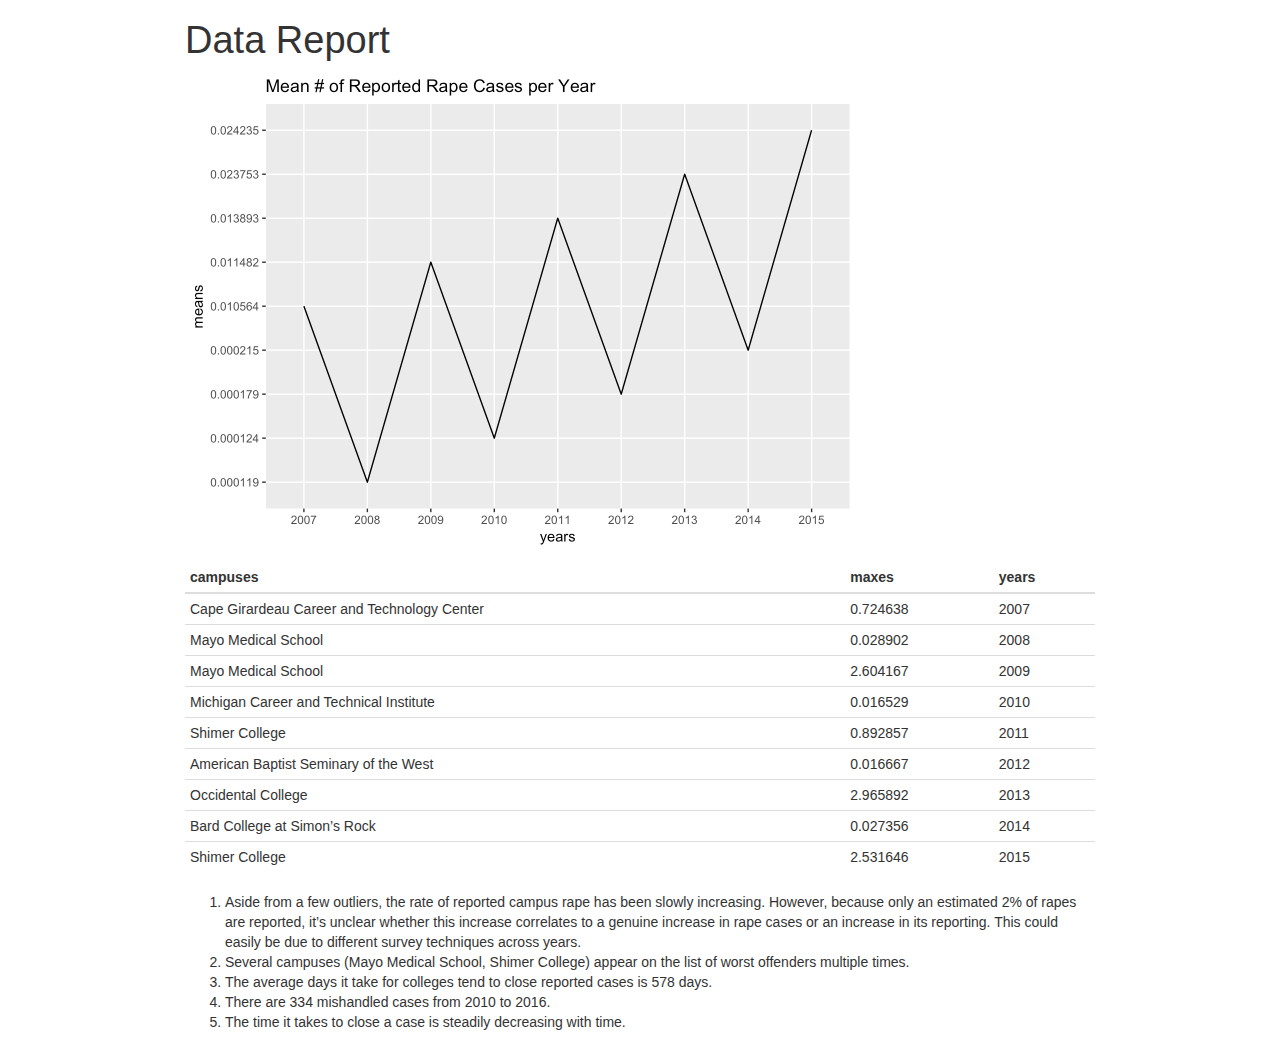
==== commit dffa2969: "round" ====
--- a/index.html
+++ b/index.html
@@ -120,7 +120,7 @@
 </div>
 
 
-<p><img src="[data-uri]" width="672" /></p>
+<p><img src="[data-uri]" width="672" /></p>
 <table>
 <thead>
 <tr class="header">
@@ -132,12 +132,12 @@
 <tbody>
 <tr class="odd">
 <td align="left">Cape Girardeau Career and Technology Center</td>
-<td align="left">0.7246377</td>
+<td align="left">0.724638</td>
 <td align="left">2007</td>
 </tr>
 <tr class="even">
 <td align="left">Mayo Medical School</td>
-<td align="left">0.02890173</td>
+<td align="left">0.028902</td>
 <td align="left">2008</td>
 </tr>
 <tr class="odd">
@@ -147,17 +147,17 @@
 </tr>
 <tr class="even">
 <td align="left">Michigan Career and Technical Institute</td>
-<td align="left">0.01652893</td>
+<td align="left">0.016529</td>
 <td align="left">2010</td>
 </tr>
 <tr class="odd">
 <td align="left">Shimer College</td>
-<td align="left">0.8928571</td>
+<td align="left">0.892857</td>
 <td align="left">2011</td>
 </tr>
 <tr class="even">
 <td align="left">American Baptist Seminary of the West</td>
-<td align="left">0.01666667</td>
+<td align="left">0.016667</td>
 <td align="left">2012</td>
 </tr>
 <tr class="odd">
@@ -167,7 +167,7 @@
 </tr>
 <tr class="even">
 <td align="left">Bard College at Simon’s Rock</td>
-<td align="left">0.02735562</td>
+<td align="left">0.027356</td>
 <td align="left">2014</td>
 </tr>
 <tr class="odd">
@@ -209,7 +209,7 @@
   (function () {
     var script = document.createElement("script");
     script.type = "text/javascript";
-    script.src  = "https://cdn.mathjax.org/mathjax/latest/MathJax.js?config=TeX-AMS-MML_HTMLorMML";
+    script.src  = "https://mathjax.rstudio.com/latest/MathJax.js?config=TeX-AMS-MML_HTMLorMML";
     document.getElementsByTagName("head")[0].appendChild(script);
   })();
 </script>
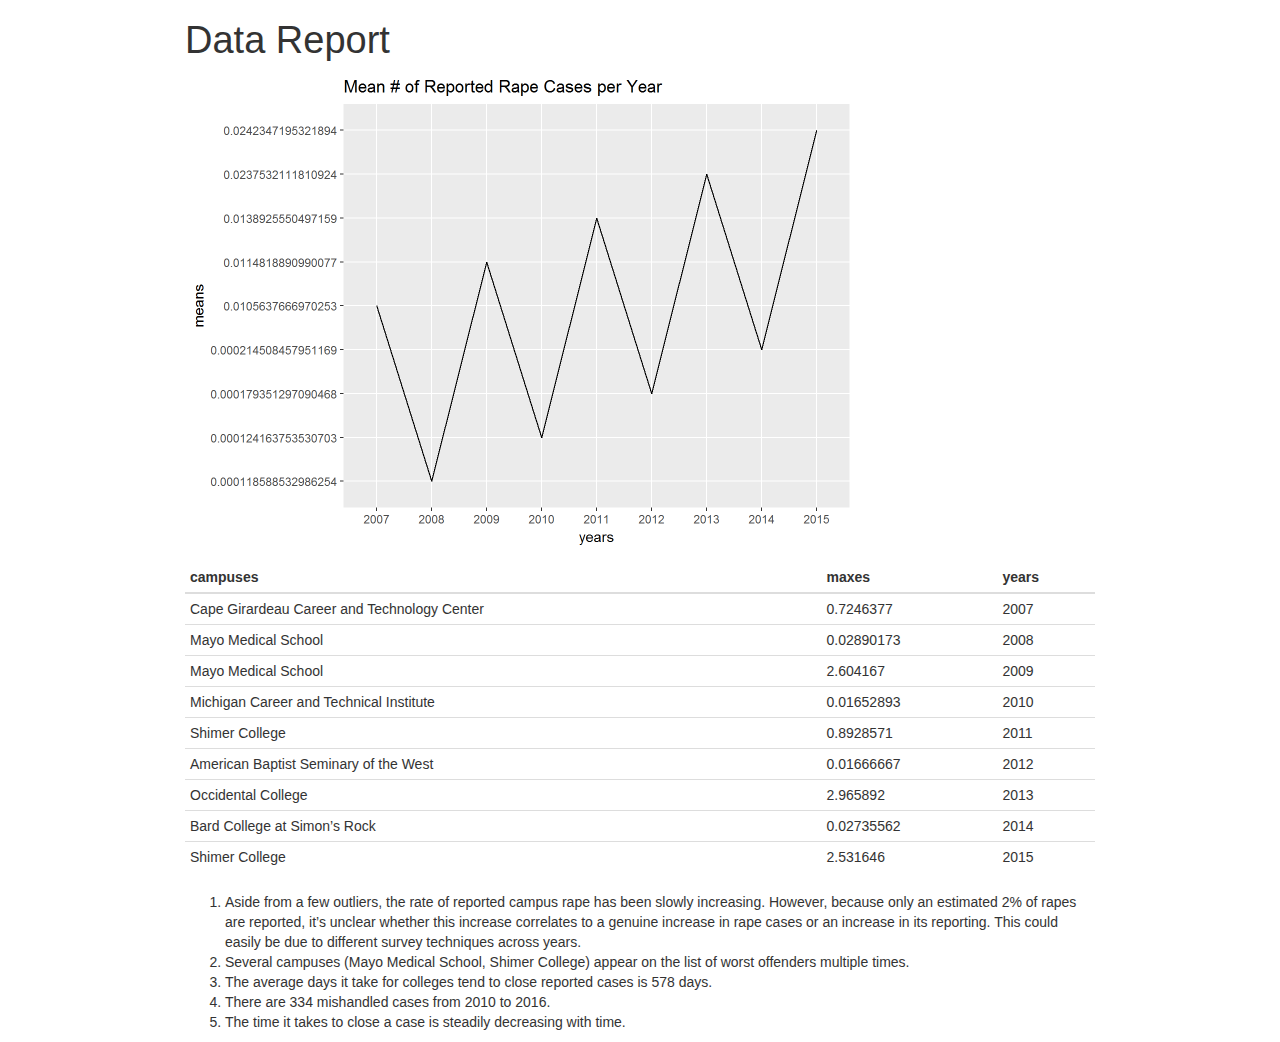
==== commit 7352cf36: "changes" ====
--- a/index.html
+++ b/index.html
@@ -120,7 +120,7 @@
 </div>
 
 
-<p><img src="[data-uri]" width="672" /></p>
+<p><img src="[data-uri]" width="672" /></p>
 <table>
 <thead>
 <tr class="header">
@@ -132,12 +132,12 @@
 <tbody>
 <tr class="odd">
 <td align="left">Cape Girardeau Career and Technology Center</td>
-<td align="left">0.724638</td>
+<td align="left">0.7246377</td>
 <td align="left">2007</td>
 </tr>
 <tr class="even">
 <td align="left">Mayo Medical School</td>
-<td align="left">0.028902</td>
+<td align="left">0.02890173</td>
 <td align="left">2008</td>
 </tr>
 <tr class="odd">
@@ -147,17 +147,17 @@
 </tr>
 <tr class="even">
 <td align="left">Michigan Career and Technical Institute</td>
-<td align="left">0.016529</td>
+<td align="left">0.01652893</td>
 <td align="left">2010</td>
 </tr>
 <tr class="odd">
 <td align="left">Shimer College</td>
-<td align="left">0.892857</td>
+<td align="left">0.8928571</td>
 <td align="left">2011</td>
 </tr>
 <tr class="even">
 <td align="left">American Baptist Seminary of the West</td>
-<td align="left">0.016667</td>
+<td align="left">0.01666667</td>
 <td align="left">2012</td>
 </tr>
 <tr class="odd">
@@ -167,7 +167,7 @@
 </tr>
 <tr class="even">
 <td align="left">Bard College at Simon’s Rock</td>
-<td align="left">0.027356</td>
+<td align="left">0.02735562</td>
 <td align="left">2014</td>
 </tr>
 <tr class="odd">
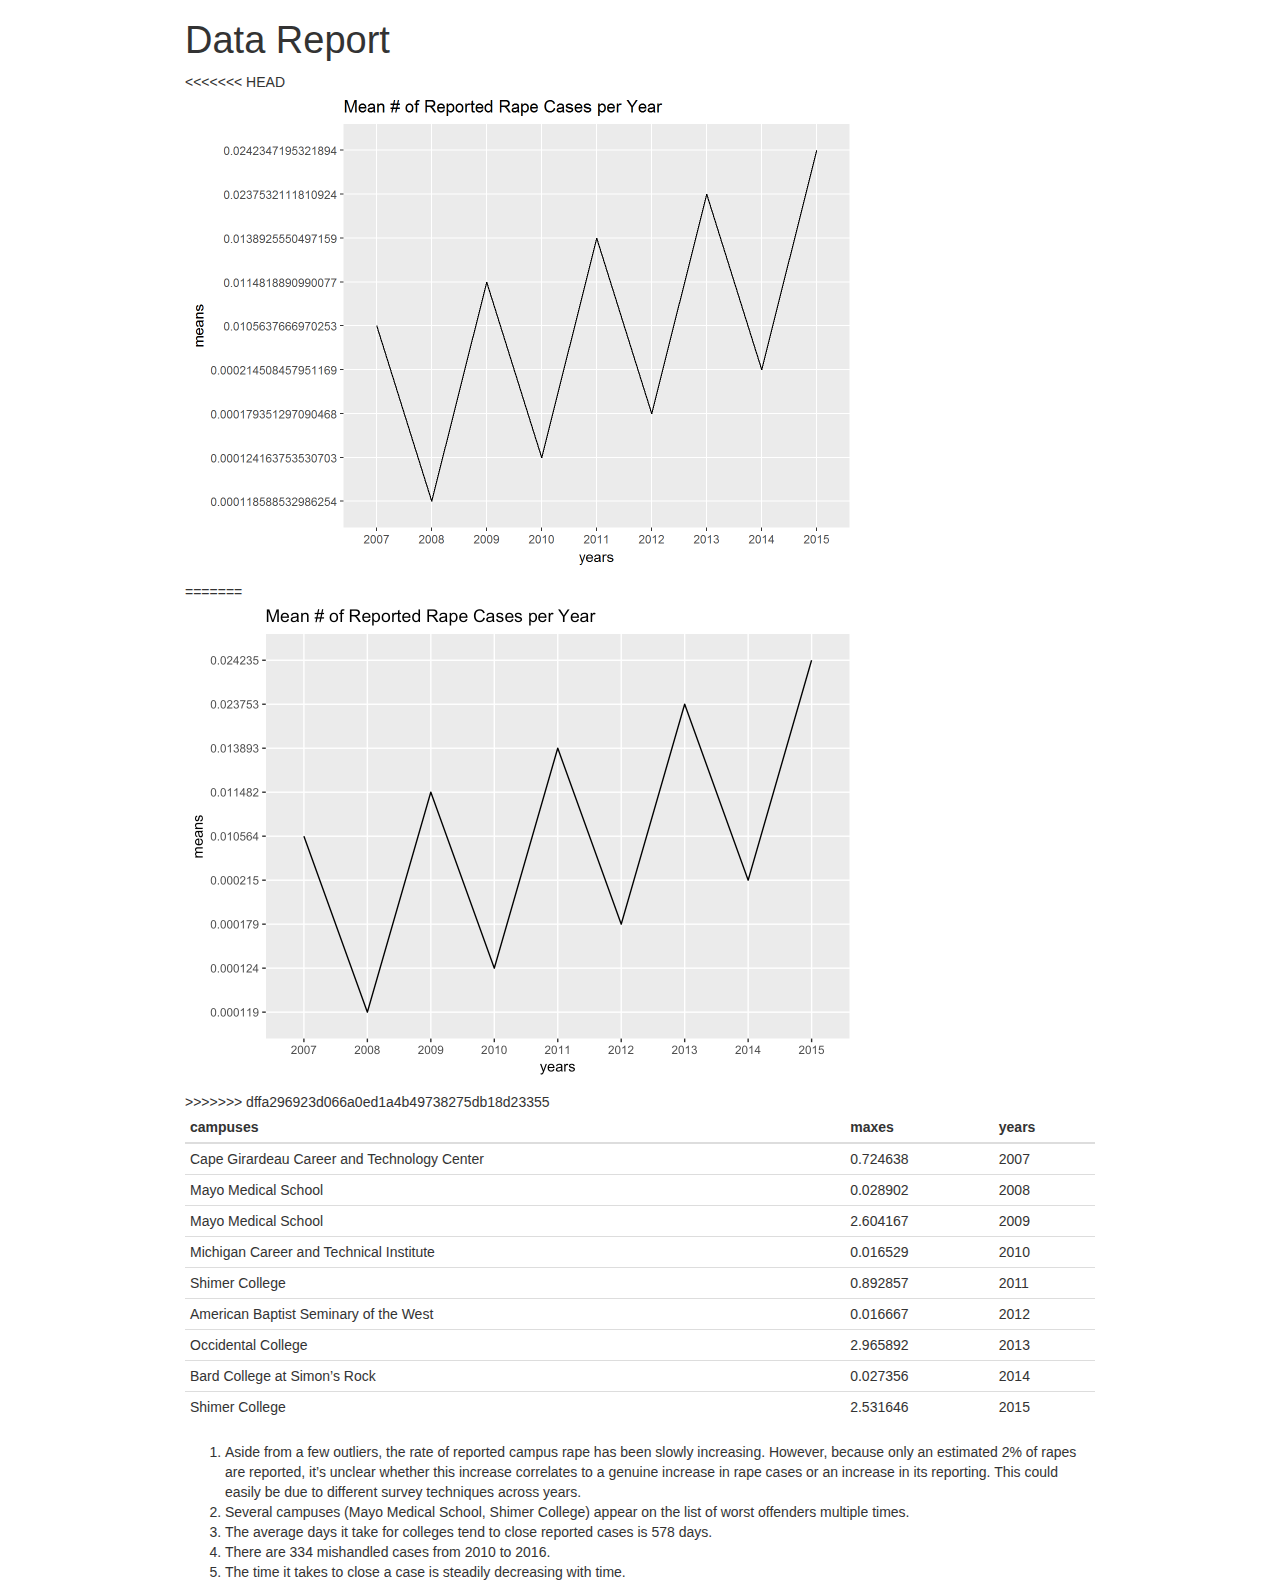
==== commit 7d4de560: "D:" ====
--- a/index.html
+++ b/index.html
@@ -120,7 +120,11 @@
 </div>
 
 
+<<<<<<< HEAD
 <p><img src="[data-uri]" width="672" /></p>
+=======
+<p><img src="[data-uri]" width="672" /></p>
+>>>>>>> dffa296923d066a0ed1a4b49738275db18d23355
 <table>
 <thead>
 <tr class="header">
@@ -132,12 +136,12 @@
 <tbody>
 <tr class="odd">
 <td align="left">Cape Girardeau Career and Technology Center</td>
-<td align="left">0.7246377</td>
+<td align="left">0.724638</td>
 <td align="left">2007</td>
 </tr>
 <tr class="even">
 <td align="left">Mayo Medical School</td>
-<td align="left">0.02890173</td>
+<td align="left">0.028902</td>
 <td align="left">2008</td>
 </tr>
 <tr class="odd">
@@ -147,17 +151,17 @@
 </tr>
 <tr class="even">
 <td align="left">Michigan Career and Technical Institute</td>
-<td align="left">0.01652893</td>
+<td align="left">0.016529</td>
 <td align="left">2010</td>
 </tr>
 <tr class="odd">
 <td align="left">Shimer College</td>
-<td align="left">0.8928571</td>
+<td align="left">0.892857</td>
 <td align="left">2011</td>
 </tr>
 <tr class="even">
 <td align="left">American Baptist Seminary of the West</td>
-<td align="left">0.01666667</td>
+<td align="left">0.016667</td>
 <td align="left">2012</td>
 </tr>
 <tr class="odd">
@@ -167,7 +171,7 @@
 </tr>
 <tr class="even">
 <td align="left">Bard College at Simon’s Rock</td>
-<td align="left">0.02735562</td>
+<td align="left">0.027356</td>
 <td align="left">2014</td>
 </tr>
 <tr class="odd">
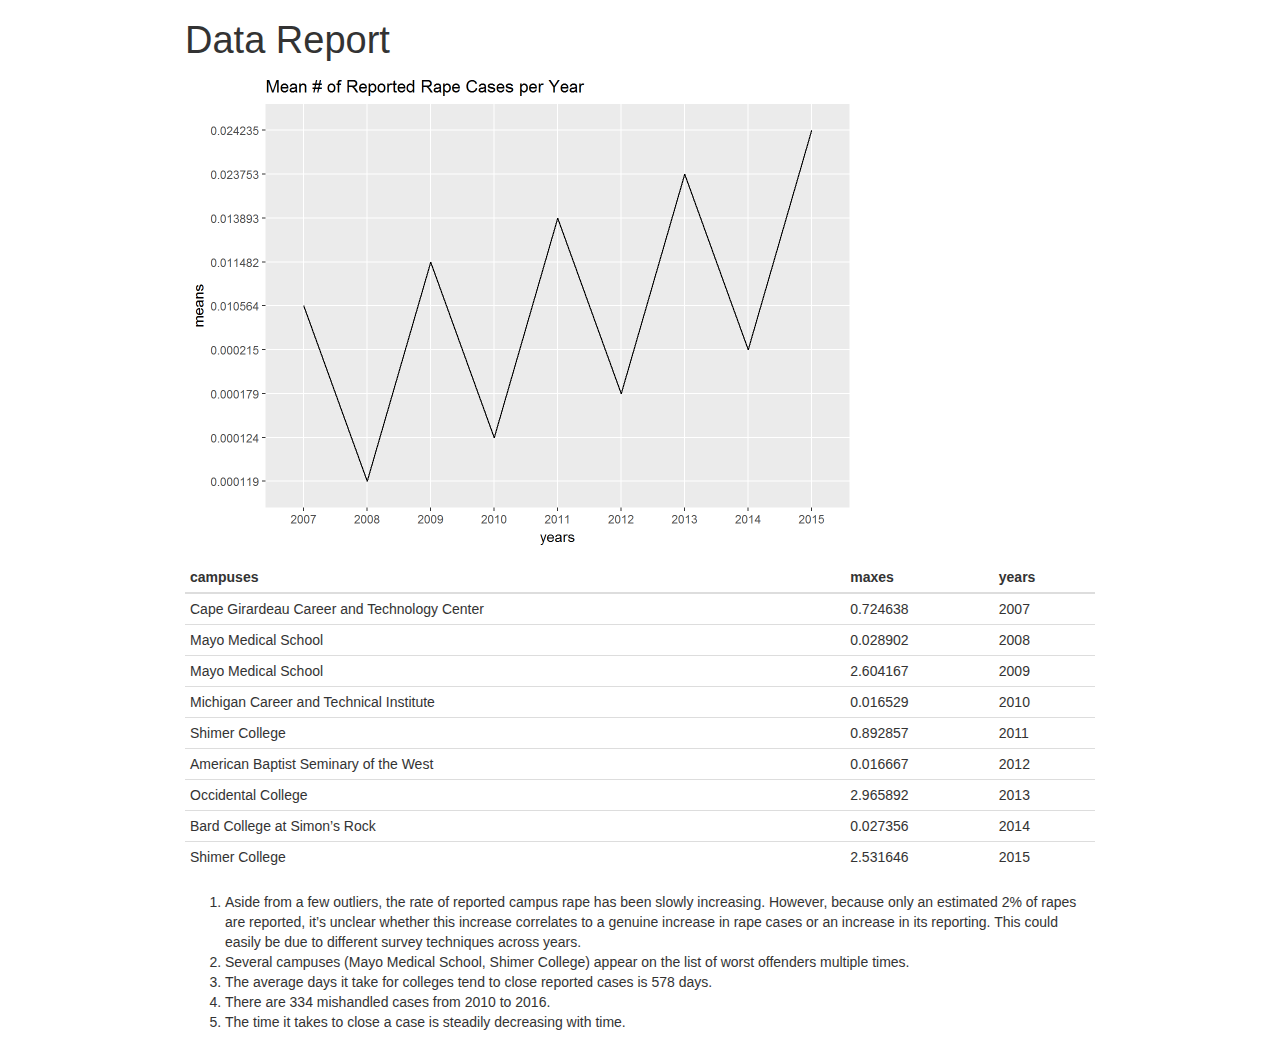
==== commit 8cbecf76: "stashing changes" ====
--- a/index.html
+++ b/index.html
@@ -120,11 +120,7 @@
 </div>
 
 
-<<<<<<< HEAD
-<p><img src="[data-uri]" width="672" /></p>
-=======
-<p><img src="[data-uri]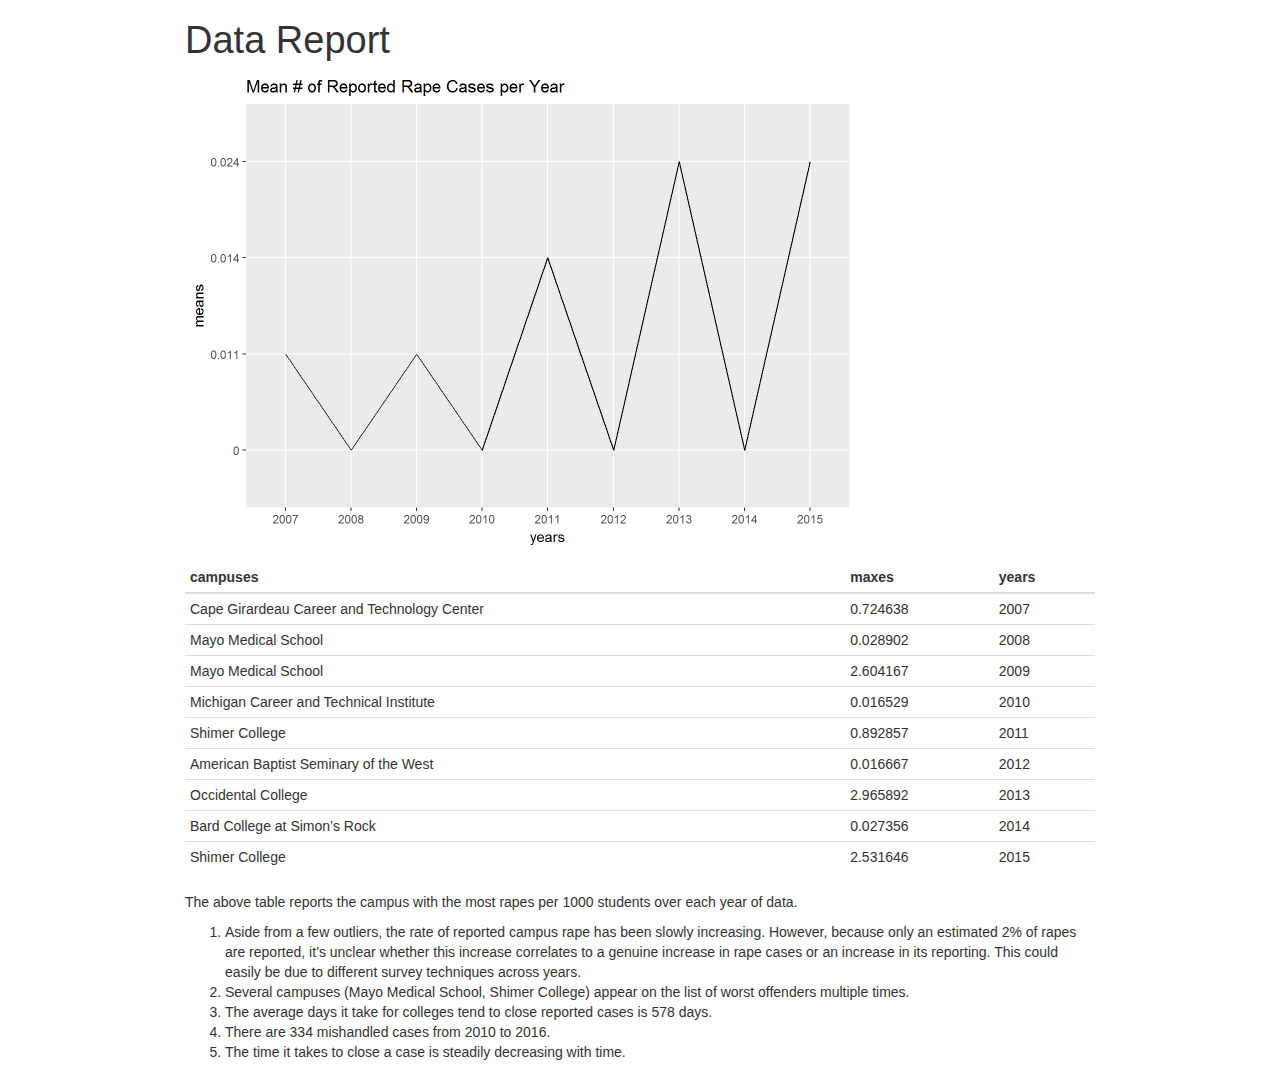
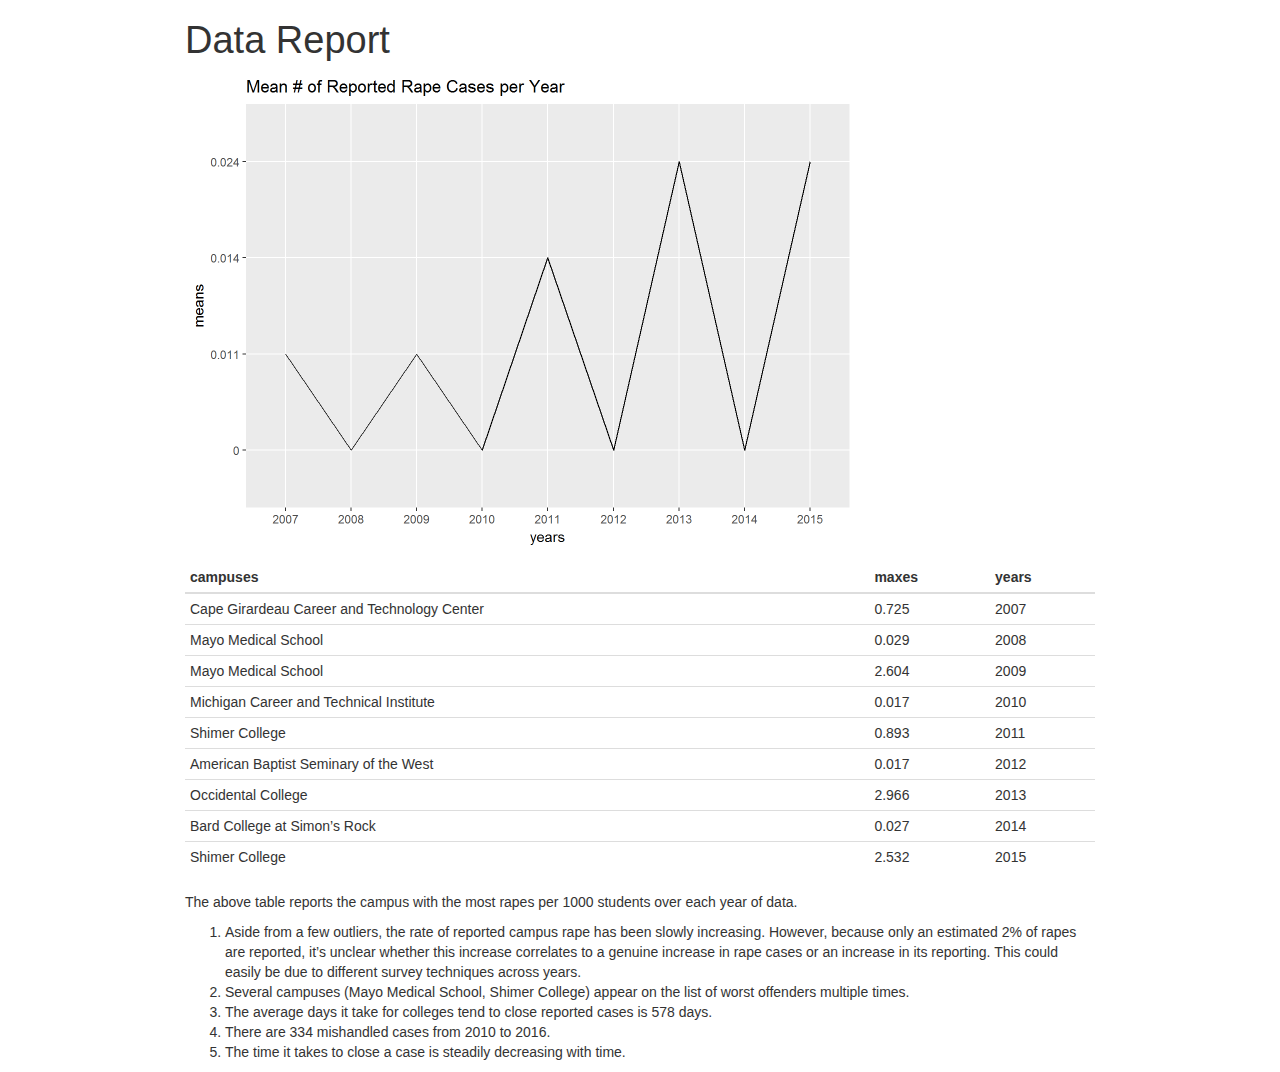
